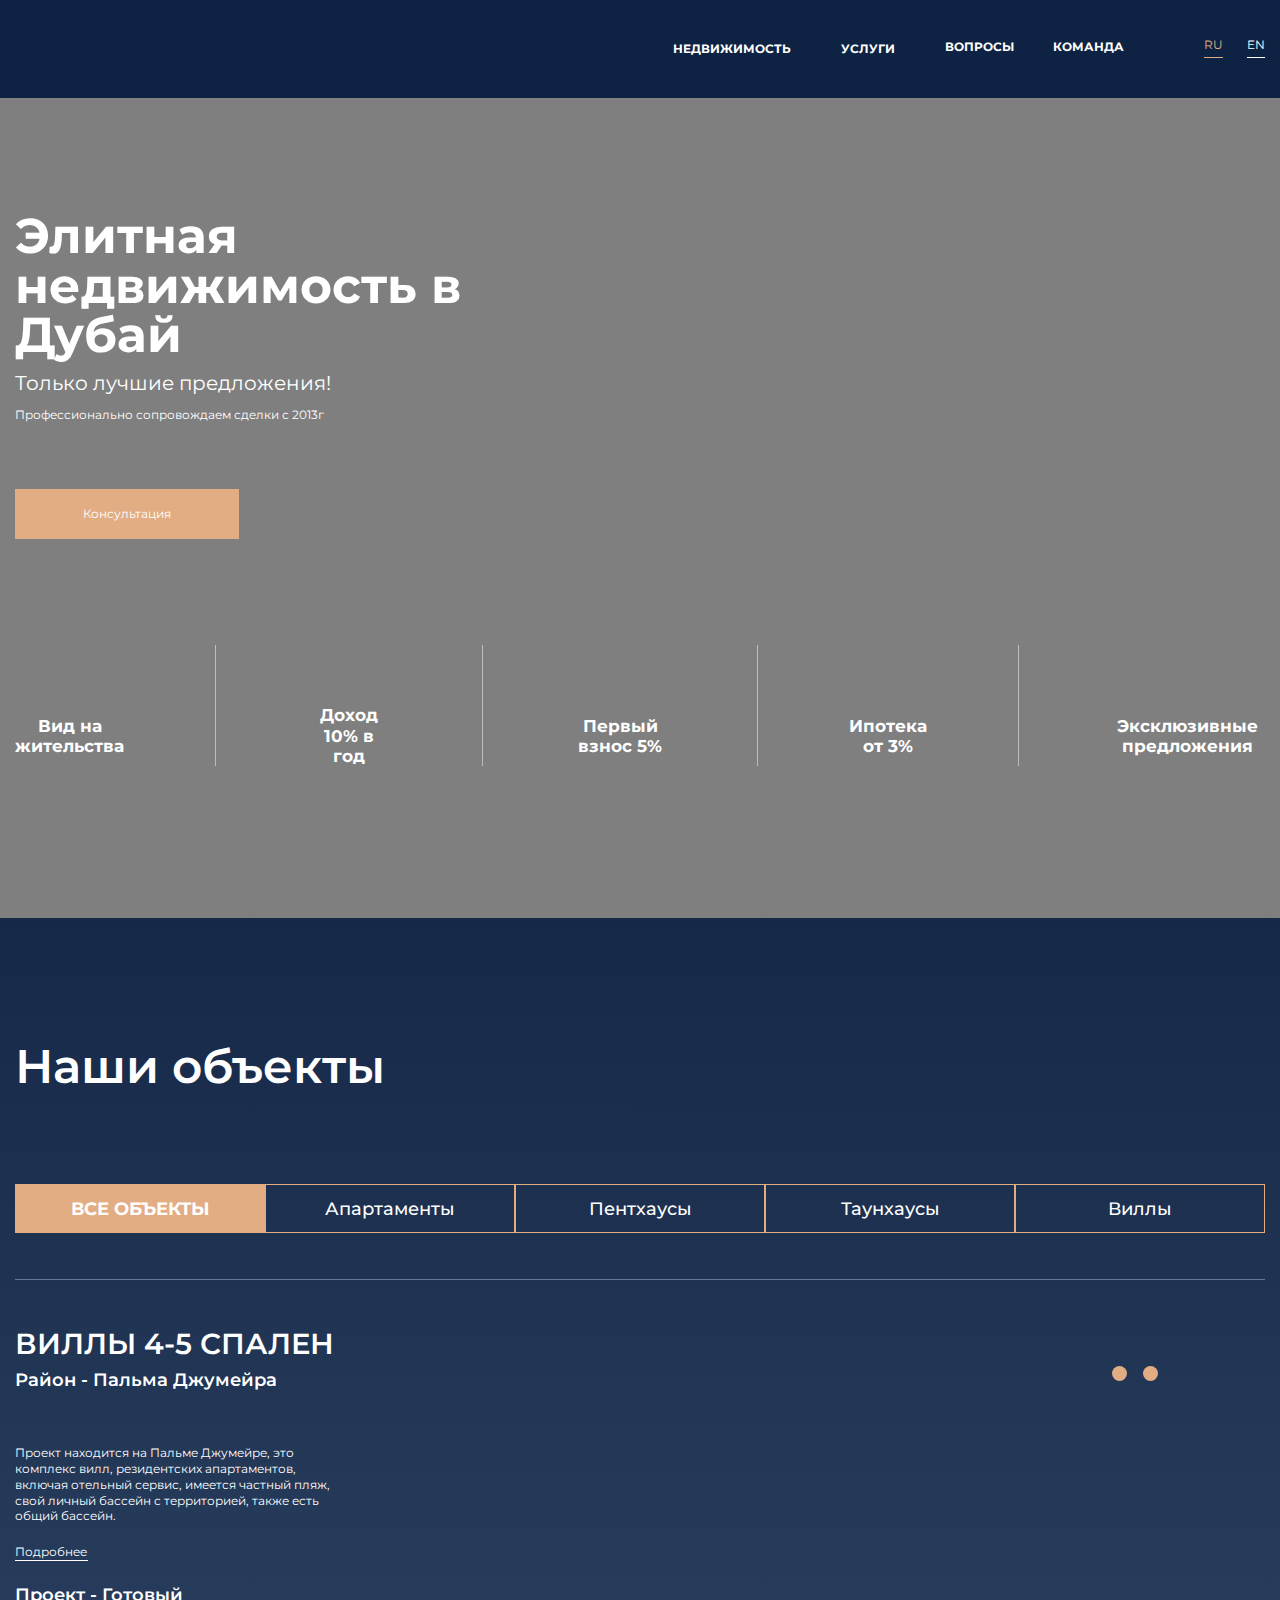
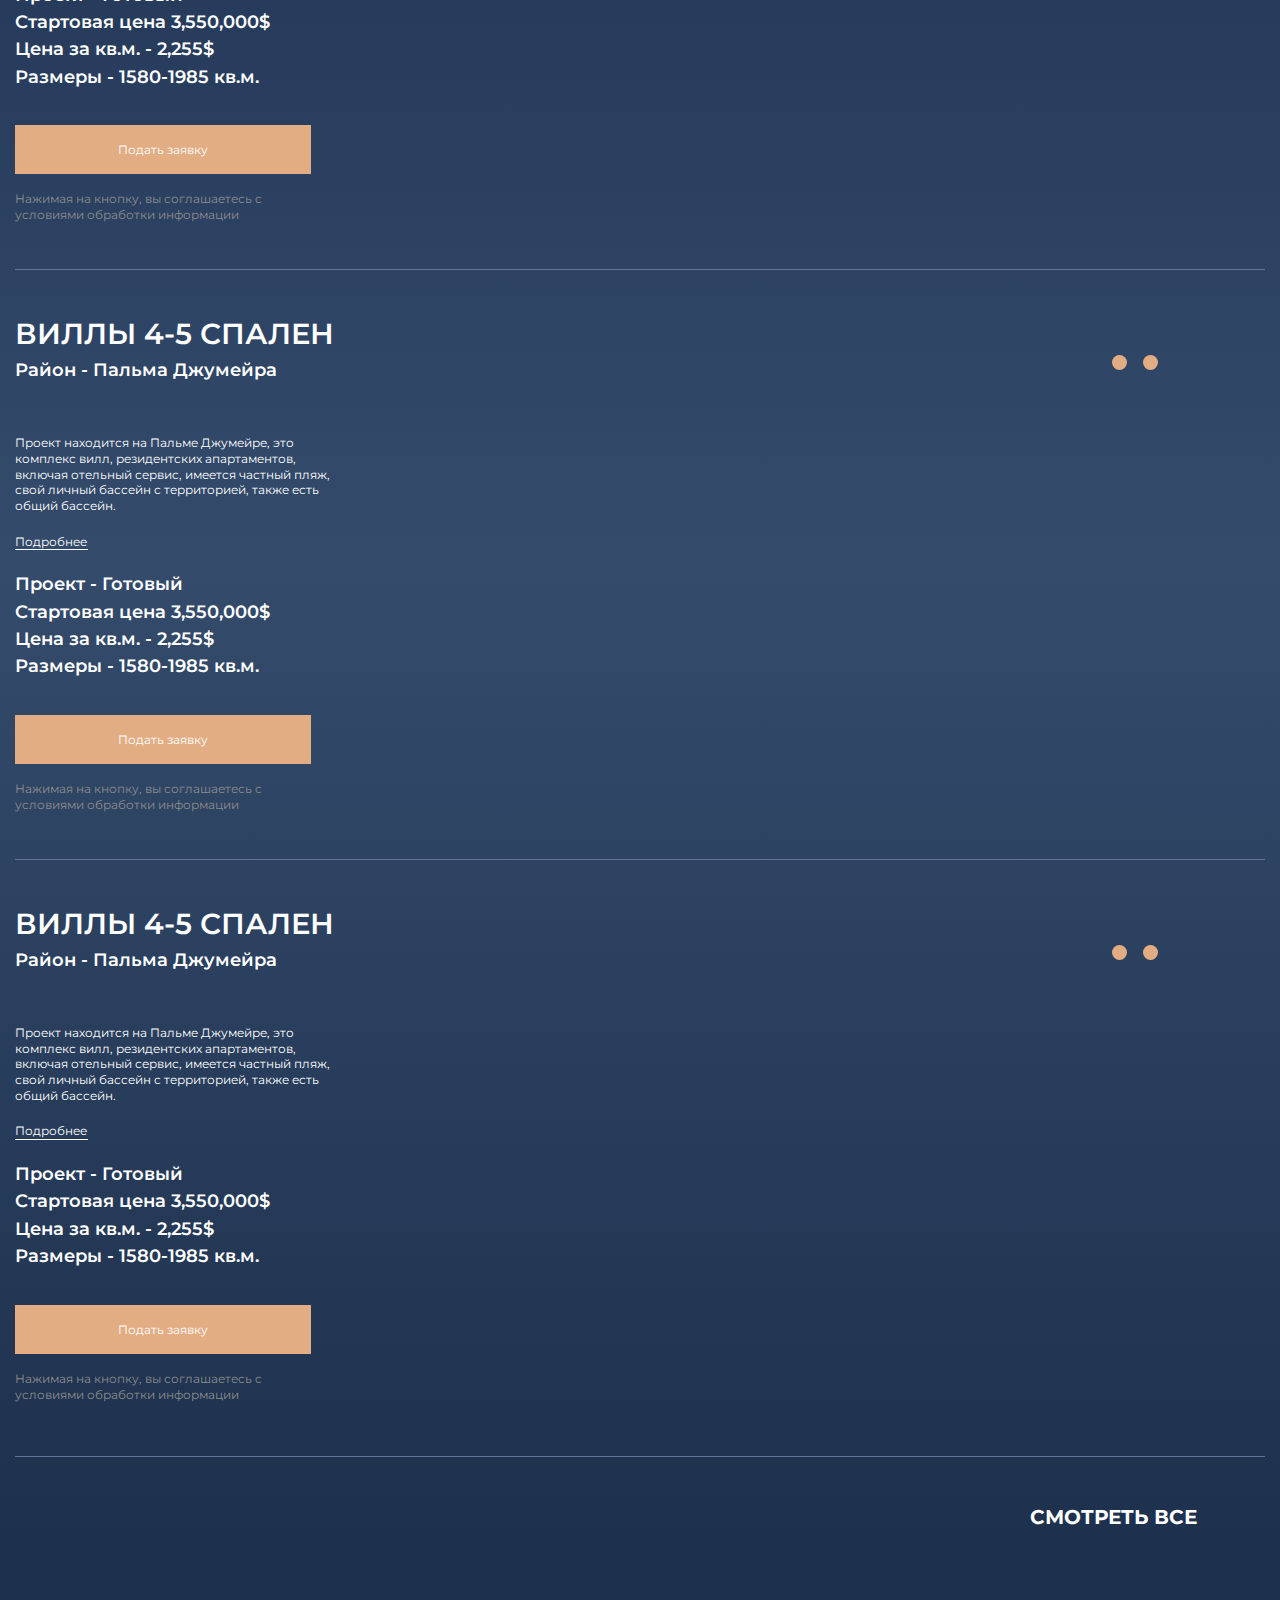
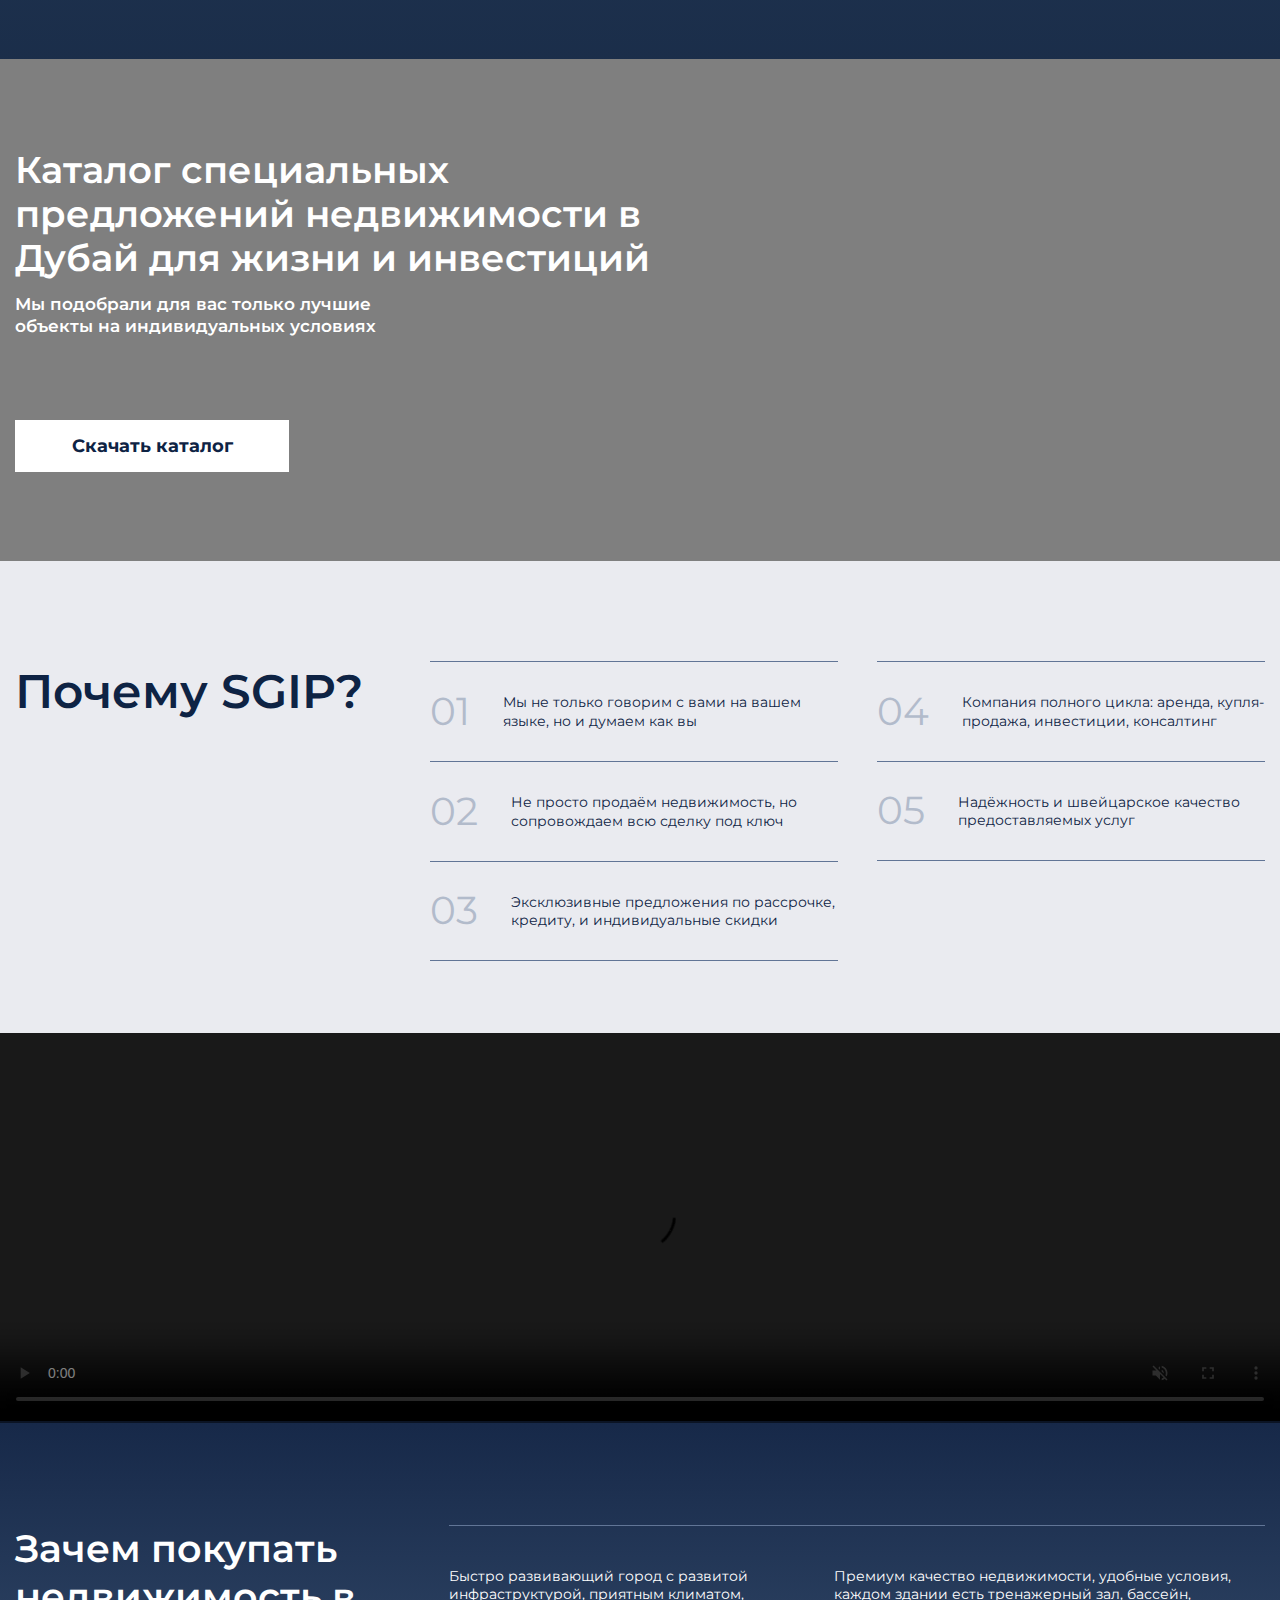
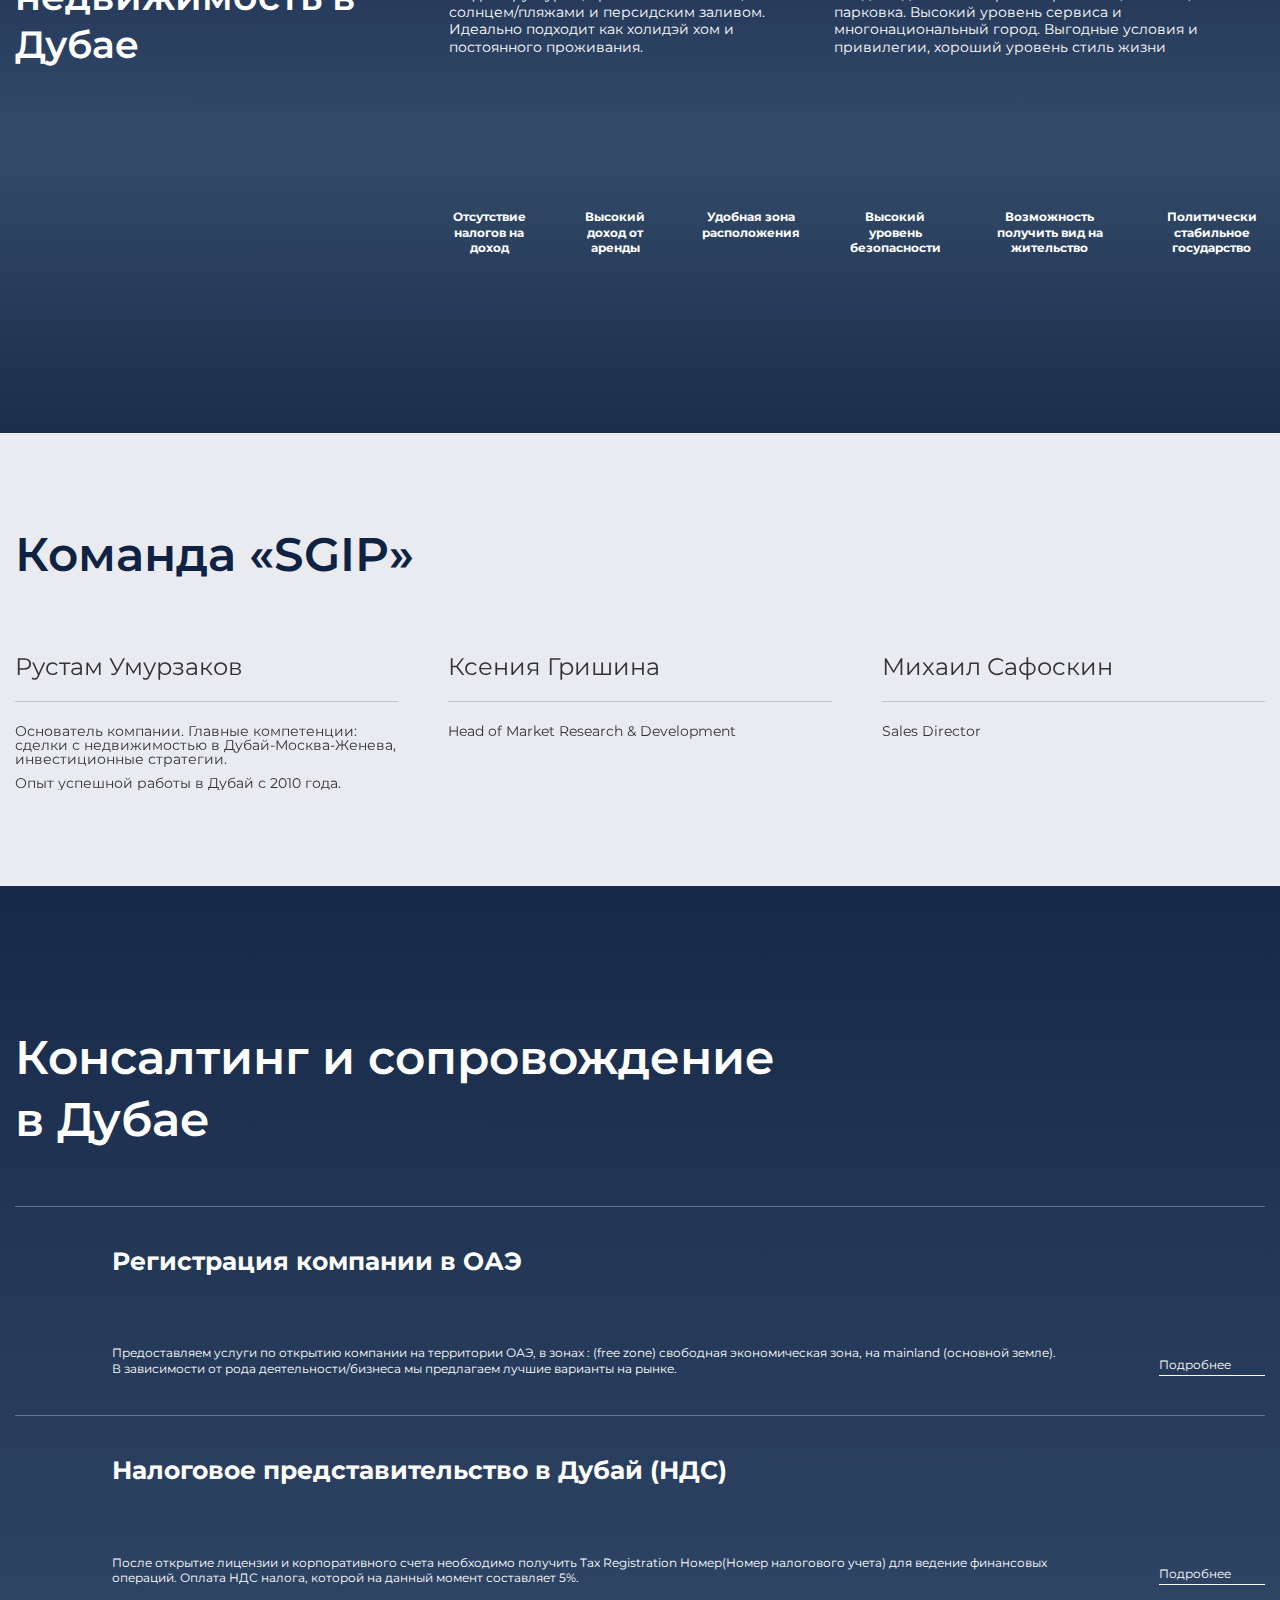
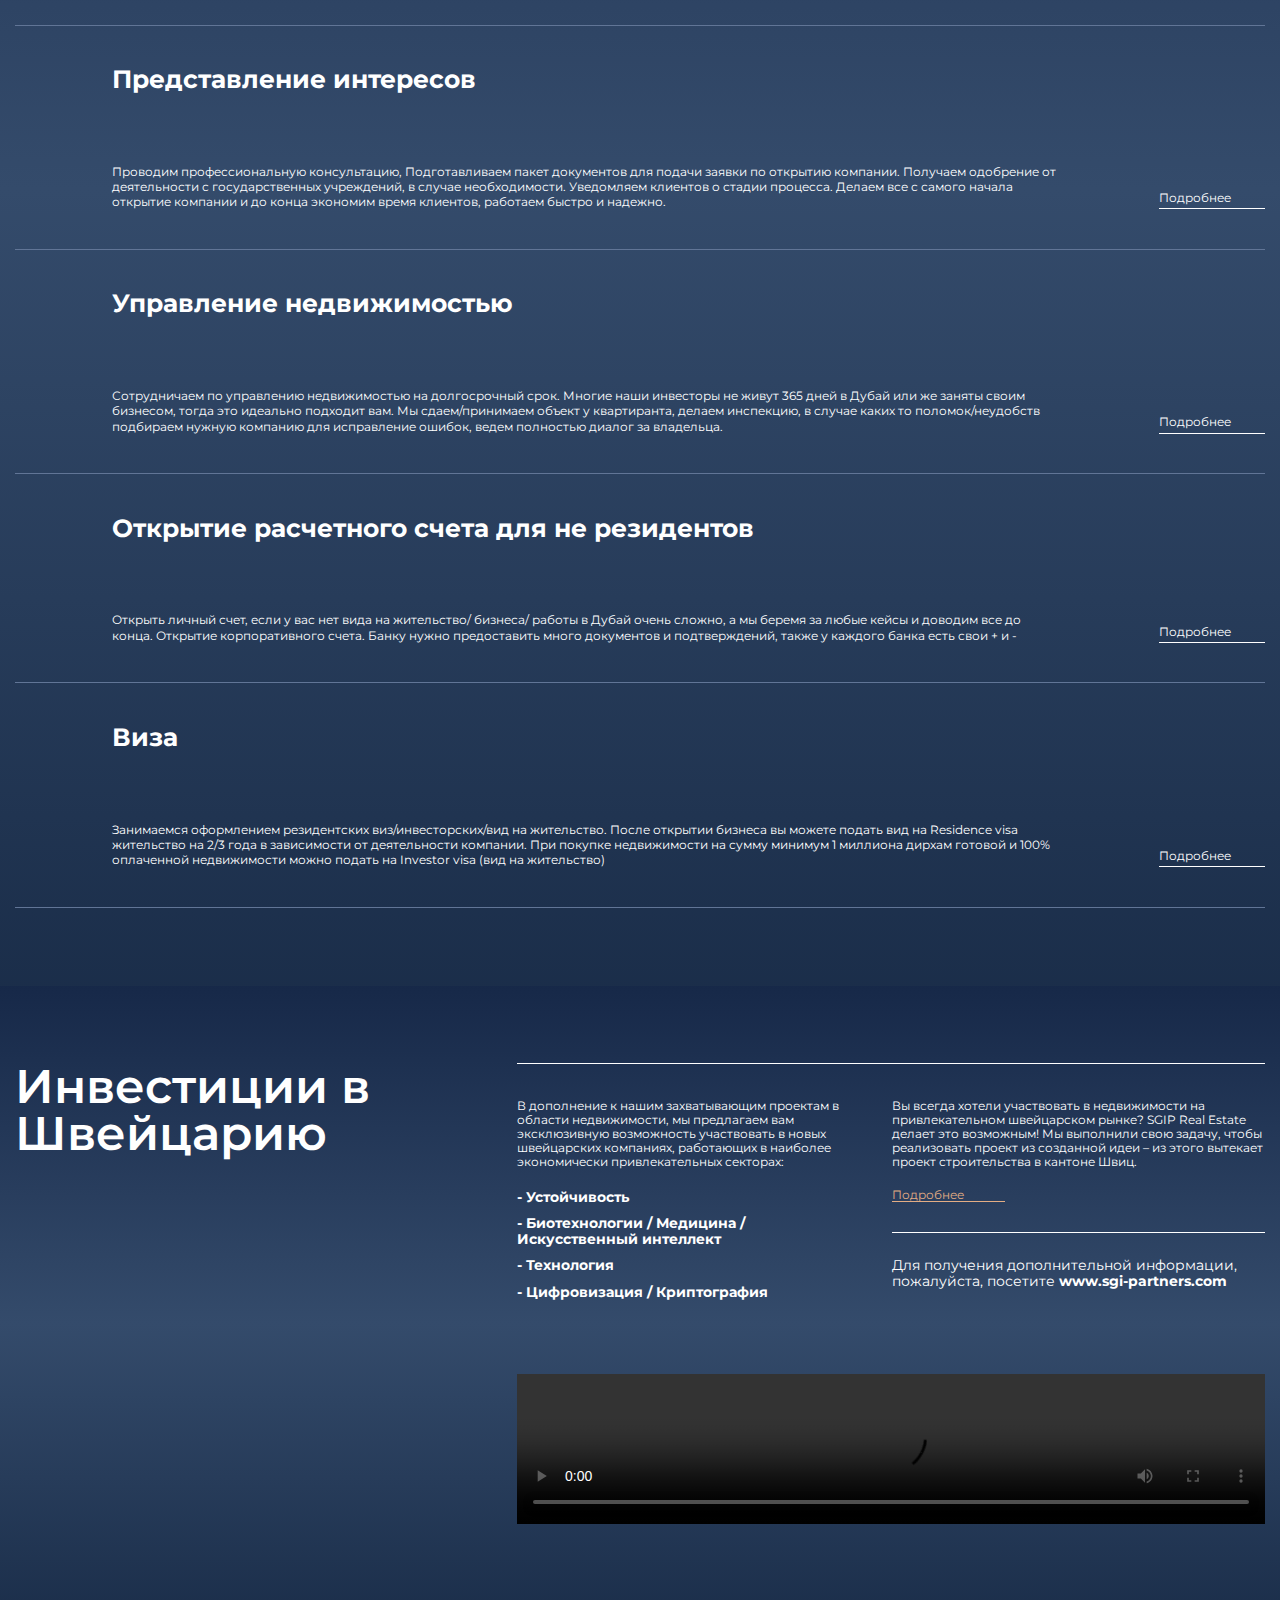
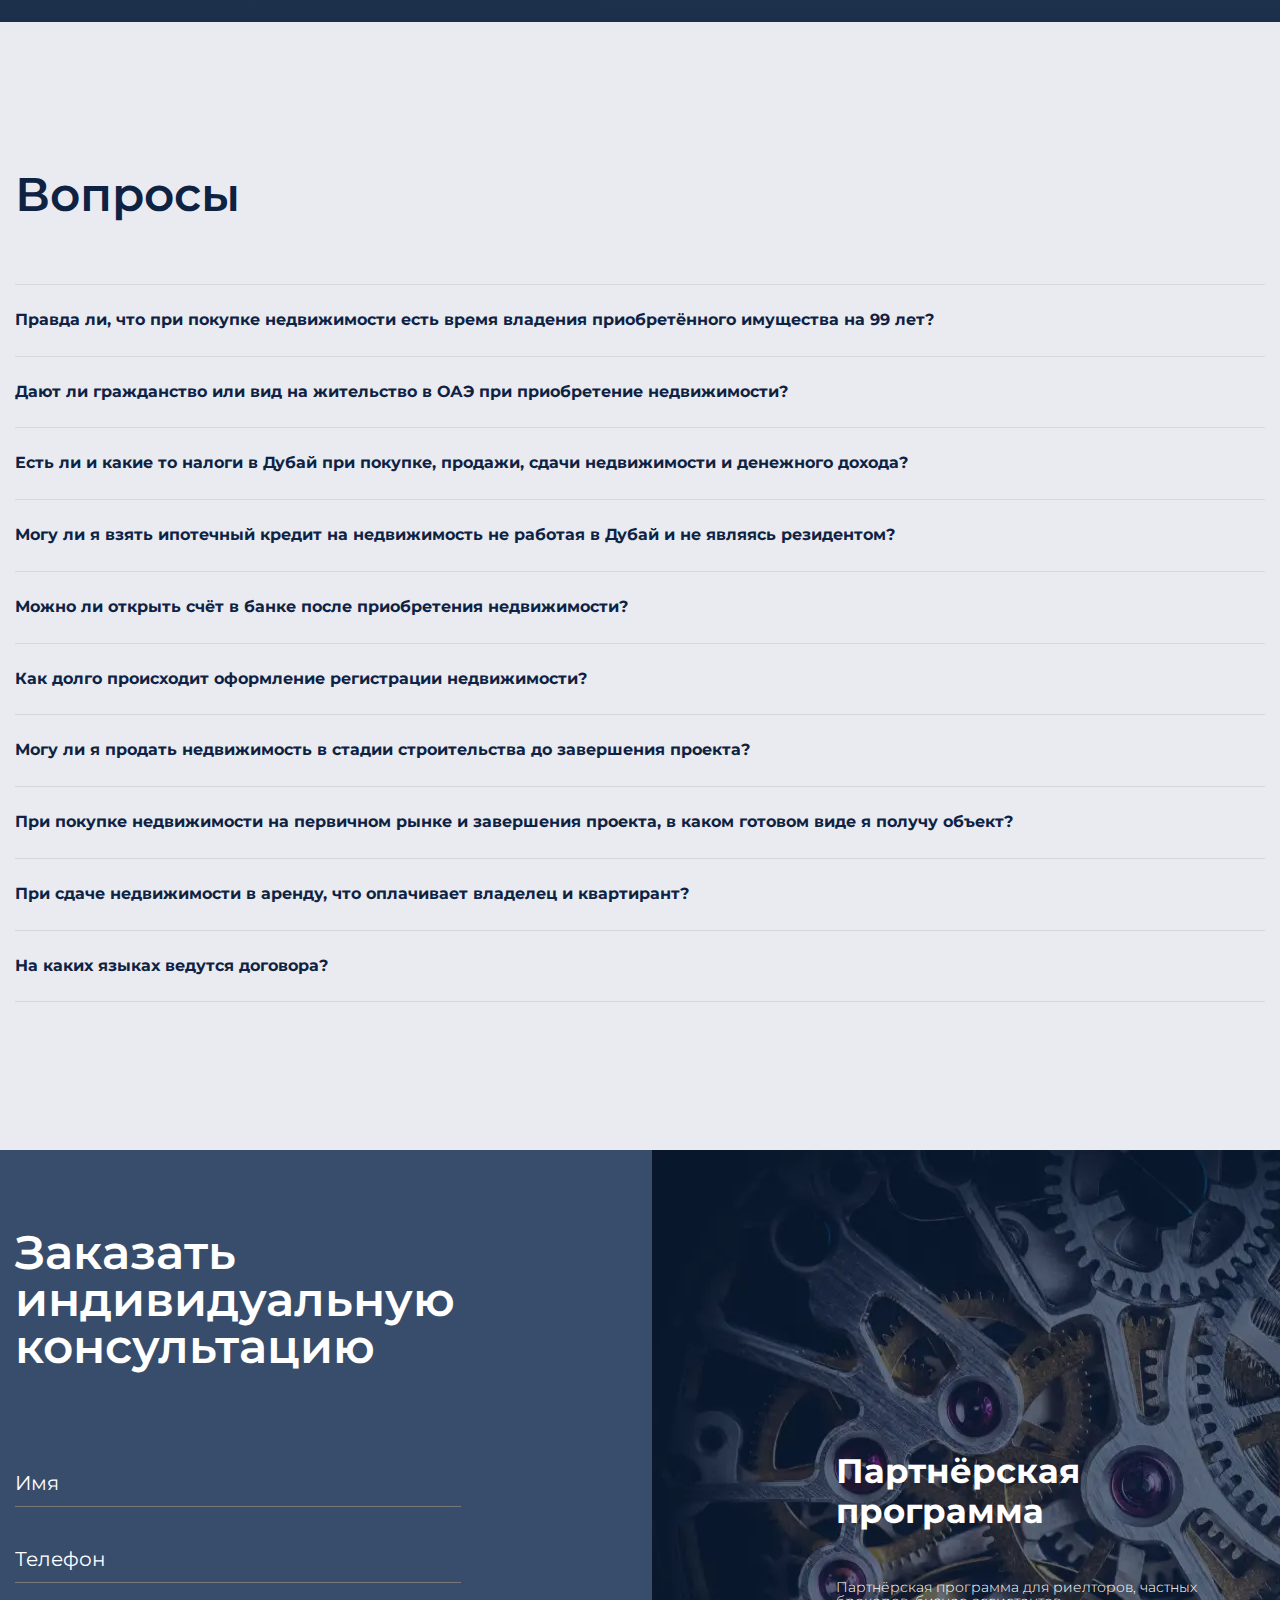
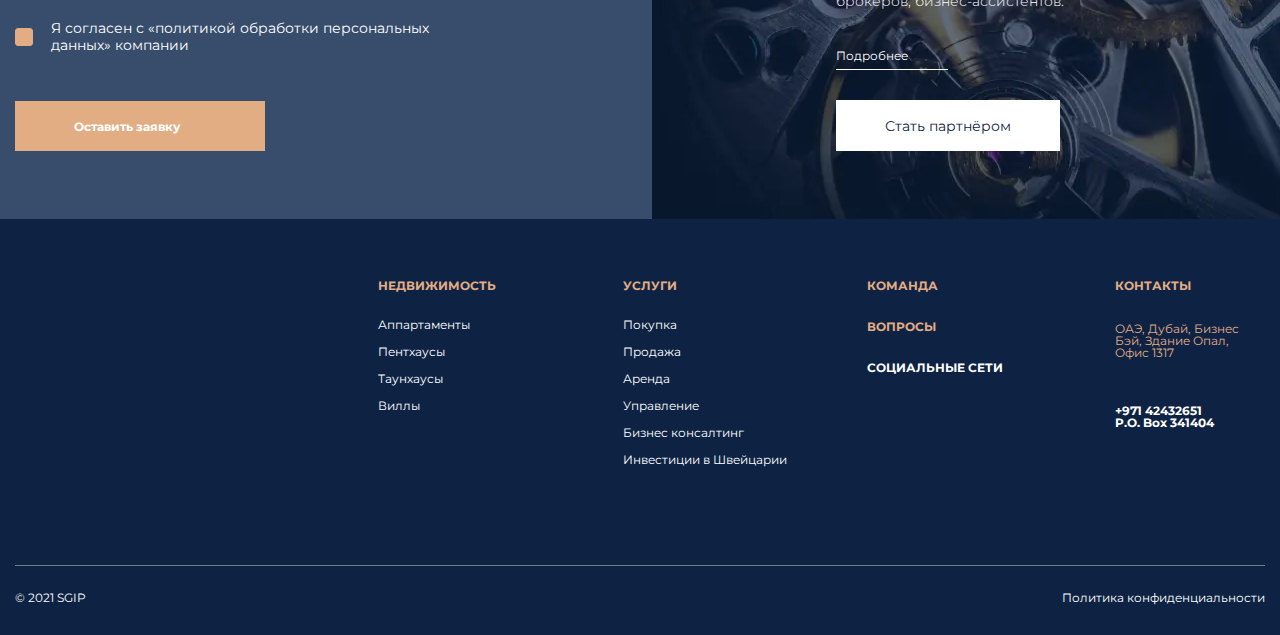
==== index.html @ 405c8f2c "sgip-update-30.01.2022" ====
<!DOCTYPE html>
<html lang="ru">

<head>
	<title>Главная</title>
	<meta charset="UTF-8">
	<meta name="format-detection" content="telephone=no">
	<!-- <style>body{opacity: 0;}</style> -->
	<link rel="stylesheet" href="css/style.min.css">
	<link rel="shortcut icon" href="favicon.ico">
	<!-- <meta name="robots" content="noindex, nofollow"> -->
	<meta name="viewport" content="width=device-width, initial-scale=1.0">
</head>

<body>
	<div class="wrapper">
		<header class="header">
			<div class="header__container">
				<a href="index.html" class="header__logo _icon-logo"></a>
				<div class="header__menu menu">
					<button type="button" class="menu__icon icon-menu"><span></span></button>
					<nav class="menu__body">
						<div class="menu__list">
							<div class="menu__item">
								<button data-parent="1" class="menu__link">Недвижимость <span
										class="_icon-arrow-lock"></span></button>
								<div data-submenu="1" class="menu__spoller">
									<a id="header-link" href="">Аппартаменты</a>
									<a id="header-link" href="">Пентхаусы</a>
									<a id="header-link" href="">Таунхаусы</a>
									<a id="header-link" href="">Виллы</a>
								</div>
							</div>
							<div class="menu__item">
								<button data-parent="2" class="menu__link">Услуги <span
										class="_icon-arrow-lock"></span></button>
								<div data-submenu="2" class="menu__spoller">
									<a id="header-link" href="">Покупка</a>
									<a id="header-link" href="">Продажа</a>
									<a id="header-link" href="">Аренда</a>
									<a id="header-link" href="">Управление недвижимостью</a>
									<a id="header-link" href="">Бизнес консалтинг</a>
									<a id="header-link" href="">Инвестиции в Швейцарии</a>
								</div>
							</div>
							<div class="menu__item"><a href="" id="header-link" data-goto=".questions__heading"
									data-goto-header data-goto-top="30" class="menu__link">Вопросы</a></div>
							<div class="menu__item"><a href="" id="header-link" data-goto=".team__heading" data-goto-header
									data-goto-top="30" class="menu__link">Команда </a></div>
						</div>
					</nav>
					<div data-da=".menu__body, 767" class="menu__langue langue-menu">
						<span class="langue-menu__item langue-menu__active">Ru</span>
						<span class="langue-menu__item">En</span>
					</div>
				</div>
			</div>
		</header>
		<main class="page">
			<section class="information">
				<video autoplay loop muted class="information__video" data-src="files/video/Dubai.mp4"></video>
				<div class="information__container">
					<div class="information__content">
						<span class="information__heading">Элитная недвижимость в Дубай</span>
						<span class="information__title">Только лучшие предложения!</span>
						<span class="information__text">Профессионально сопровождаем сделки с 2013г</span>
						<button data-popup="#popup" type="button" class="information__button">Консультация</button>
					</div>
					<div class="information__list list-information">
						<div class="list-information__block">
							<span class="list-information__icon _icon-info-1"></span>
							<span class="list-information__text">Вид на жительства</span>
						</div>
						<div class="list-information__block">
							<span class="list-information__icon _icon-info-2"></span>
							<span class="list-information__text">Доход 10% в год</span>
						</div>
						<div class="list-information__block">
							<span class="list-information__icon _icon-info-3"></span>
							<span class="list-information__text">Первый взнос 5%</span>
						</div>
						<div class="list-information__block">
							<span class="list-information__icon _icon-info-4"></span>
							<span class="list-information__text">Ипотека от 3%</span>
						</div>
						<div class="list-information__block">
							<span class="list-information__icon _icon-info-5"></span>
							<span class="list-information__text">Эксклюзивные предложения</span>
						</div>
					</div>
				</div>
			</section>


			<section class="object">
				<div class="object__container">
					<span class="object__heading">Наши объекты</span>
					<div data-tabs data-tabs-animate class="tabs">
						<nav data-tabs-titles class="tabs__navigation">
							<button type="button" class="tabs__title _tab-active">Все объекты</button>
							<button type="button" class="tabs__title">Апартаменты</button>
							<button type="button" class="tabs__title">Пентхаусы</button>
							<button type="button" class="tabs__title">Таунхаусы</button>
							<button type="button" class="tabs__title">Виллы</button>
						</nav>
						<div data-tabs-body class="tabs__content">

							<div class="tabs__body body-tabs">
								<div class="body-tabs__content">
									<div class="body-tabs__information information-tabs">
										<span class="information-tabs__heading">Виллы 4-5 спален</span>
										<span class="information-tabs__title">Район - Пальма Джумейра</span>
										<span class="information-tabs__text">Проект находится на Пальме Джумейре, это комплекс
											вилл,
											резидентских апартаментов, включая отельный сервис, имеется частный пляж, свой личный
											бассейн с
											территорией, также есть общий бассейн.</span>
										<a href="" class="information-tabs__link">Подробнее <span class="_icon-arrow"></span></a>
										<div class="information-tabs__block">
											<span class="information-tabs__title">Проект - Готовый </span>
											<span class="information-tabs__title">Стартовая цена 3,550,000$ </span>
											<span class="information-tabs__title">Цена за кв.м. - 2,255$</span>
											<span class="information-tabs__title">Размеры - 1580-1985 кв.м.</span>
										</div>
										<button data-popup="#popup" type="button" class="information-tabs__button">Подать
											заявку</button>
										<span class="information-tabs__police">Нажимая на кнопку, вы соглашаетесь c условиями
											обработки
											информации</span>
									</div>
									<div class="body-tabs__video video-tabs">

										<!-- Оболочка слайдера -->
										<div class="video-tabs__slider swiper">
											<!-- Двигающееся часть слайдера -->
											<div class="video-tabs__wrapper swiper-wrapper">
												<!-- Слайд -->
												<div class="video-tabs__slide swiper-slide">
													<img class="video-tabs__image" data-src="img/object/object-1.jpg" alt="">
												</div>
												<div class="video-tabs__slide swiper-slide">
													<img class="video-tabs__image" data-src="img/object/object-2.jpg" alt="">
												</div>
												<div class="video-tabs__slide swiper-slide">
													<img class="video-tabs__image" data-src="img/object/object-3.jpg" alt="">
												</div>
											</div>
											<!-- Если нужна пагинация навигация-->
											<div class="video-tabs__navigation">
												<button type="button" class="video-tabs__prev _icon-normal-arrow"></button>
												<div class="video-tabs__pagination"></div>
												<button type="button" class="video-tabs__next _icon-normal-arrow"></button>
											</div>
										</div>
									</div>
								</div>
								<div class="body-tabs__content">
									<div class="body-tabs__information information-tabs">
										<span class="information-tabs__heading">Виллы 4-5 спален</span>
										<span class="information-tabs__title">Район - Пальма Джумейра</span>
										<span class="information-tabs__text">Проект находится на Пальме Джумейре, это комплекс
											вилл,
											резидентских апартаментов, включая отельный сервис, имеется частный пляж, свой личный
											бассейн с
											территорией, также есть общий бассейн.</span>
										<a href="" class="information-tabs__link">Подробнее <span class="_icon-arrow"></span></a>
										<div class="information-tabs__block">
											<span class="information-tabs__title">Проект - Готовый </span>
											<span class="information-tabs__title">Стартовая цена 3,550,000$ </span>
											<span class="information-tabs__title">Цена за кв.м. - 2,255$</span>
											<span class="information-tabs__title">Размеры - 1580-1985 кв.м.</span>
										</div>
										<button data-popup="#popup" type="button" class="information-tabs__button">Подать
											заявку</button>
										<span class="information-tabs__police">Нажимая на кнопку, вы соглашаетесь c условиями
											обработки
											информации</span>
									</div>
									<div class="body-tabs__video video-tabs">

										<!-- Оболочка слайдера -->
										<div class="video-tabs__slider swiper">
											<!-- Двигающееся часть слайдера -->
											<div class="video-tabs__wrapper swiper-wrapper">
												<!-- Слайд -->
												<div class="video-tabs__slide swiper-slide">
													<img class="video-tabs__image" data-src="img/object/object-1.jpg" alt="">
												</div>
												<div class="video-tabs__slide swiper-slide">
													<img class="video-tabs__image" data-src="img/object/object-2.jpg" alt="">
												</div>
												<div class="video-tabs__slide swiper-slide">
													<img class="video-tabs__image" data-src="img/object/object-3.jpg" alt="">
												</div>
											</div>
											<!-- Если нужна пагинация навигация-->
											<div class="video-tabs__navigation">
												<button type="button" class="video-tabs__prev _icon-normal-arrow"></button>
												<div class="video-tabs__pagination"></div>
												<button type="button" class="video-tabs__next _icon-normal-arrow"></button>
											</div>
										</div>
									</div>
								</div>
								<div class="body-tabs__content">
									<div class="body-tabs__information information-tabs">
										<span class="information-tabs__heading">Виллы 4-5 спален</span>
										<span class="information-tabs__title">Район - Пальма Джумейра</span>
										<span class="information-tabs__text">Проект находится на Пальме Джумейре, это комплекс
											вилл,
											резидентских апартаментов, включая отельный сервис, имеется частный пляж, свой личный
											бассейн с
											территорией, также есть общий бассейн.</span>
										<a href="" class="information-tabs__link">Подробнее <span class="_icon-arrow"></span></a>
										<div class="information-tabs__block">
											<span class="information-tabs__title">Проект - Готовый </span>
											<span class="information-tabs__title">Стартовая цена 3,550,000$ </span>
											<span class="information-tabs__title">Цена за кв.м. - 2,255$</span>
											<span class="information-tabs__title">Размеры - 1580-1985 кв.м.</span>
										</div>
										<button data-popup="#popup" type="button" class="information-tabs__button">Подать
											заявку</button>
										<span class="information-tabs__police">Нажимая на кнопку, вы соглашаетесь c условиями
											обработки
											информации</span>
									</div>
									<div class="body-tabs__video video-tabs">

										<!-- Оболочка слайдера -->
										<div class="video-tabs__slider swiper">
											<!-- Двигающееся часть слайдера -->
											<div class="video-tabs__wrapper swiper-wrapper">
												<!-- Слайд -->
												<div class="video-tabs__slide swiper-slide">
													<img class="video-tabs__image" data-src="img/object/object-1.jpg" alt="">
												</div>
												<div class="video-tabs__slide swiper-slide">
													<img class="video-tabs__image" data-src="img/object/object-2.jpg" alt="">
												</div>
												<div class="video-tabs__slide swiper-slide">
													<img class="video-tabs__image" data-src="img/object/object-3.jpg" alt="">
												</div>
											</div>
											<!-- Если нужна пагинация навигация-->
											<div class="video-tabs__navigation">
												<button type="button" class="video-tabs__prev _icon-normal-arrow"></button>
												<div class="video-tabs__pagination"></div>
												<button type="button" class="video-tabs__next _icon-normal-arrow"></button>
											</div>
										</div>
									</div>
								</div>
								<div class="body-tabs__btn">
									<button type="button" class="body-tabs__button">Смотреть все <span
											class="_icon-big-arrow"></span></button>
								</div>
							</div>

							<div class="tabs__body body-tabs">
								<div class="body-tabs__content">
									<div class="body-tabs__information information-tabs">
										<span class="information-tabs__heading">Виллы 4-5 спален</span>
										<span class="information-tabs__title">Район - Пальма Джумейра</span>
										<span class="information-tabs__text">Проект находится на Пальме Джумейре, это комплекс
											вилл,
											резидентских апартаментов, включая отельный сервис, имеется частный пляж, свой личный
											бассейн с
											территорией, также есть общий бассейн.</span>
										<a href="" class="information-tabs__link">Подробнее <span class="_icon-arrow"></span></a>
										<div class="information-tabs__block">
											<span class="information-tabs__title">Проект - Готовый </span>
											<span class="information-tabs__title">Стартовая цена 3,550,000$ </span>
											<span class="information-tabs__title">Цена за кв.м. - 2,255$</span>
											<span class="information-tabs__title">Размеры - 1580-1985 кв.м.</span>
										</div>
										<button data-popup="#popup" type="button" class="information-tabs__button">Подать
											заявку</button>
										<span class="information-tabs__police">Нажимая на кнопку, вы соглашаетесь c условиями
											обработки
											информации</span>
									</div>
									<div class="body-tabs__video video-tabs">

										<!-- Оболочка слайдера -->
										<div class="video-tabs__slider swiper">
											<!-- Двигающееся часть слайдера -->
											<div class="video-tabs__wrapper swiper-wrapper">
												<!-- Слайд -->
												<div class="video-tabs__slide swiper-slide">
													<img class="video-tabs__image" data-src="img/object/object-1.jpg" alt="">
												</div>
												<div class="video-tabs__slide swiper-slide">
													<img class="video-tabs__image" data-src="img/object/object-2.jpg" alt="">
												</div>
												<div class="video-tabs__slide swiper-slide">
													<img class="video-tabs__image" data-src="img/object/object-3.jpg" alt="">
												</div>
											</div>
											<!-- Если нужна пагинация навигация-->
											<div class="video-tabs__navigation">
												<button type="button" class="video-tabs__prev _icon-normal-arrow"></button>
												<div class="video-tabs__pagination"></div>
												<button type="button" class="video-tabs__next _icon-normal-arrow"></button>
											</div>
										</div>
									</div>
								</div>
								<div class="body-tabs__content">
									<div class="body-tabs__information information-tabs">
										<span class="information-tabs__heading">Виллы 4-5 спален</span>
										<span class="information-tabs__title">Район - Пальма Джумейра</span>
										<span class="information-tabs__text">Проект находится на Пальме Джумейре, это комплекс
											вилл,
											резидентских апартаментов, включая отельный сервис, имеется частный пляж, свой личный
											бассейн с
											территорией, также есть общий бассейн.</span>
										<a href="" class="information-tabs__link">Подробнее <span class="_icon-arrow"></span></a>
										<div class="information-tabs__block">
											<span class="information-tabs__title">Проект - Готовый </span>
											<span class="information-tabs__title">Стартовая цена 3,550,000$ </span>
											<span class="information-tabs__title">Цена за кв.м. - 2,255$</span>
											<span class="information-tabs__title">Размеры - 1580-1985 кв.м.</span>
										</div>
										<button data-popup="#popup" type="button" class="information-tabs__button">Подать
											заявку</button>
										<span class="information-tabs__police">Нажимая на кнопку, вы соглашаетесь c условиями
											обработки
											информации</span>
									</div>
									<div class="body-tabs__video video-tabs">

										<!-- Оболочка слайдера -->
										<div class="video-tabs__slider swiper">
											<!-- Двигающееся часть слайдера -->
											<div class="video-tabs__wrapper swiper-wrapper">
												<!-- Слайд -->
												<div class="video-tabs__slide swiper-slide">
													<img class="video-tabs__image" data-src="img/object/object-1.jpg" alt="">
												</div>
												<div class="video-tabs__slide swiper-slide">
													<img class="video-tabs__image" data-src="img/object/object-2.jpg" alt="">
												</div>
												<div class="video-tabs__slide swiper-slide">
													<img class="video-tabs__image" data-src="img/object/object-3.jpg" alt="">
												</div>
											</div>
											<!-- Если нужна пагинация навигация-->
											<div class="video-tabs__navigation">
												<button type="button" class="video-tabs__prev _icon-normal-arrow"></button>
												<div class="video-tabs__pagination"></div>
												<button type="button" class="video-tabs__next _icon-normal-arrow"></button>
											</div>
										</div>
									</div>
								</div>
								<div class="body-tabs__content">
									<div class="body-tabs__information information-tabs">
										<span class="information-tabs__heading">Виллы 4-5 спален</span>
										<span class="information-tabs__title">Район - Пальма Джумейра</span>
										<span class="information-tabs__text">Проект находится на Пальме Джумейре, это комплекс
											вилл,
											резидентских апартаментов, включая отельный сервис, имеется частный пляж, свой личный
											бассейн с
											территорией, также есть общий бассейн.</span>
										<a href="" class="information-tabs__link">Подробнее <span class="_icon-arrow"></span></a>
										<div class="information-tabs__block">
											<span class="information-tabs__title">Проект - Готовый </span>
											<span class="information-tabs__title">Стартовая цена 3,550,000$ </span>
											<span class="information-tabs__title">Цена за кв.м. - 2,255$</span>
											<span class="information-tabs__title">Размеры - 1580-1985 кв.м.</span>
										</div>
										<button data-popup="#popup" type="button" class="information-tabs__button">Подать
											заявку</button>
										<span class="information-tabs__police">Нажимая на кнопку, вы соглашаетесь c условиями
											обработки
											информации</span>
									</div>
									<div class="body-tabs__video video-tabs">

										<!-- Оболочка слайдера -->
										<div class="video-tabs__slider swiper">
											<!-- Двигающееся часть слайдера -->
											<div class="video-tabs__wrapper swiper-wrapper">
												<!-- Слайд -->
												<div class="video-tabs__slide swiper-slide">
													<img class="video-tabs__image" data-src="img/object/object-1.jpg" alt="">
												</div>
												<div class="video-tabs__slide swiper-slide">
													<img class="video-tabs__image" data-src="img/object/object-2.jpg" alt="">
												</div>
												<div class="video-tabs__slide swiper-slide">
													<img class="video-tabs__image" data-src="img/object/object-3.jpg" alt="">
												</div>
											</div>
											<!-- Если нужна пагинация навигация-->
											<div class="video-tabs__navigation">
												<button type="button" class="video-tabs__prev _icon-normal-arrow"></button>
												<div class="video-tabs__pagination"></div>
												<button type="button" class="video-tabs__next _icon-normal-arrow"></button>
											</div>
										</div>
									</div>
								</div>
								<div class="body-tabs__btn">
									<button type="button" class="body-tabs__button">Смотреть все <span
											class="_icon-big-arrow"></span></button>
								</div>
							</div>

							<div class="tabs__body body-tabs">
								<div class="body-tabs__content">
									<div class="body-tabs__information information-tabs">
										<span class="information-tabs__heading">Виллы 4-5 спален</span>
										<span class="information-tabs__title">Район - Пальма Джумейра</span>
										<span class="information-tabs__text">Проект находится на Пальме Джумейре, это комплекс
											вилл,
											резидентских апартаментов, включая отельный сервис, имеется частный пляж, свой личный
											бассейн с
											территорией, также есть общий бассейн.</span>
										<a href="" class="information-tabs__link">Подробнее <span class="_icon-arrow"></span></a>
										<div class="information-tabs__block">
											<span class="information-tabs__title">Проект - Готовый </span>
											<span class="information-tabs__title">Стартовая цена 3,550,000$ </span>
											<span class="information-tabs__title">Цена за кв.м. - 2,255$</span>
											<span class="information-tabs__title">Размеры - 1580-1985 кв.м.</span>
										</div>
										<button data-popup="#popup" type="button" class="information-tabs__button">Подать
											заявку</button>
										<span class="information-tabs__police">Нажимая на кнопку, вы соглашаетесь c условиями
											обработки
											информации</span>
									</div>
									<div class="body-tabs__video video-tabs">

										<!-- Оболочка слайдера -->
										<div class="video-tabs__slider swiper">
											<!-- Двигающееся часть слайдера -->
											<div class="video-tabs__wrapper swiper-wrapper">
												<!-- Слайд -->
												<div class="video-tabs__slide swiper-slide">
													<img class="video-tabs__image" data-src="img/object/object-1.jpg" alt="">
												</div>
												<div class="video-tabs__slide swiper-slide">
													<img class="video-tabs__image" data-src="img/object/object-2.jpg" alt="">
												</div>
												<div class="video-tabs__slide swiper-slide">
													<img class="video-tabs__image" data-src="img/object/object-3.jpg" alt="">
												</div>
											</div>
											<!-- Если нужна пагинация навигация-->
											<div class="video-tabs__navigation">
												<button type="button" class="video-tabs__prev _icon-normal-arrow"></button>
												<div class="video-tabs__pagination"></div>
												<button type="button" class="video-tabs__next _icon-normal-arrow"></button>
											</div>
										</div>
									</div>
								</div>
								<div class="body-tabs__content">
									<div class="body-tabs__information information-tabs">
										<span class="information-tabs__heading">Виллы 4-5 спален</span>
										<span class="information-tabs__title">Район - Пальма Джумейра</span>
										<span class="information-tabs__text">Проект находится на Пальме Джумейре, это комплекс
											вилл,
											резидентских апартаментов, включая отельный сервис, имеется частный пляж, свой личный
											бассейн с
											территорией, также есть общий бассейн.</span>
										<a href="" class="information-tabs__link">Подробнее <span class="_icon-arrow"></span></a>
										<div class="information-tabs__block">
											<span class="information-tabs__title">Проект - Готовый </span>
											<span class="information-tabs__title">Стартовая цена 3,550,000$ </span>
											<span class="information-tabs__title">Цена за кв.м. - 2,255$</span>
											<span class="information-tabs__title">Размеры - 1580-1985 кв.м.</span>
										</div>
										<button data-popup="#popup" type="button" class="information-tabs__button">Подать
											заявку</button>
										<span class="information-tabs__police">Нажимая на кнопку, вы соглашаетесь c условиями
											обработки
											информации</span>
									</div>
									<div class="body-tabs__video video-tabs">

										<!-- Оболочка слайдера -->
										<div class="video-tabs__slider swiper">
											<!-- Двигающееся часть слайдера -->
											<div class="video-tabs__wrapper swiper-wrapper">
												<!-- Слайд -->
												<div class="video-tabs__slide swiper-slide">
													<img class="video-tabs__image" data-src="img/object/object-1.jpg" alt="">
												</div>
												<div class="video-tabs__slide swiper-slide">
													<img class="video-tabs__image" data-src="img/object/object-2.jpg" alt="">
												</div>
												<div class="video-tabs__slide swiper-slide">
													<img class="video-tabs__image" data-src="img/object/object-3.jpg" alt="">
												</div>
											</div>
											<!-- Если нужна пагинация навигация-->
											<div class="video-tabs__navigation">
												<button type="button" class="video-tabs__prev _icon-normal-arrow"></button>
												<div class="video-tabs__pagination"></div>
												<button type="button" class="video-tabs__next _icon-normal-arrow"></button>
											</div>
										</div>
									</div>
								</div>
								<div class="body-tabs__content">
									<div class="body-tabs__information information-tabs">
										<span class="information-tabs__heading">Виллы 4-5 спален</span>
										<span class="information-tabs__title">Район - Пальма Джумейра</span>
										<span class="information-tabs__text">Проект находится на Пальме Джумейре, это комплекс
											вилл,
											резидентских апартаментов, включая отельный сервис, имеется частный пляж, свой личный
											бассейн с
											территорией, также есть общий бассейн.</span>
										<a href="" class="information-tabs__link">Подробнее <span class="_icon-arrow"></span></a>
										<div class="information-tabs__block">
											<span class="information-tabs__title">Проект - Готовый </span>
											<span class="information-tabs__title">Стартовая цена 3,550,000$ </span>
											<span class="information-tabs__title">Цена за кв.м. - 2,255$</span>
											<span class="information-tabs__title">Размеры - 1580-1985 кв.м.</span>
										</div>
										<button data-popup="#popup" type="button" class="information-tabs__button">Подать
											заявку</button>
										<span class="information-tabs__police">Нажимая на кнопку, вы соглашаетесь c условиями
											обработки
											информации</span>
									</div>
									<div class="body-tabs__video video-tabs">

										<!-- Оболочка слайдера -->
										<div class="video-tabs__slider swiper">
											<!-- Двигающееся часть слайдера -->
											<div class="video-tabs__wrapper swiper-wrapper">
												<!-- Слайд -->
												<div class="video-tabs__slide swiper-slide">
													<img class="video-tabs__image" data-src="img/object/object-1.jpg" alt="">
												</div>
												<div class="video-tabs__slide swiper-slide">
													<img class="video-tabs__image" data-src="img/object/object-2.jpg" alt="">
												</div>
												<div class="video-tabs__slide swiper-slide">
													<img class="video-tabs__image" data-src="img/object/object-3.jpg" alt="">
												</div>
											</div>
											<!-- Если нужна пагинация навигация-->
											<div class="video-tabs__navigation">
												<button type="button" class="video-tabs__prev _icon-normal-arrow"></button>
												<div class="video-tabs__pagination"></div>
												<button type="button" class="video-tabs__next _icon-normal-arrow"></button>
											</div>
										</div>
									</div>
								</div>
								<div class="body-tabs__btn">
									<button type="button" class="body-tabs__button">Смотреть все <span
											class="_icon-big-arrow"></span></button>
								</div>
							</div>

							<div class="tabs__body body-tabs">
								<div class="body-tabs__content">
									<div class="body-tabs__information information-tabs">
										<span class="information-tabs__heading">Виллы 4-5 спален</span>
										<span class="information-tabs__title">Район - Пальма Джумейра</span>
										<span class="information-tabs__text">Проект находится на Пальме Джумейре, это комплекс
											вилл,
											резидентских апартаментов, включая отельный сервис, имеется частный пляж, свой личный
											бассейн с
											территорией, также есть общий бассейн.</span>
										<a href="" class="information-tabs__link">Подробнее <span class="_icon-arrow"></span></a>
										<div class="information-tabs__block">
											<span class="information-tabs__title">Проект - Готовый </span>
											<span class="information-tabs__title">Стартовая цена 3,550,000$ </span>
											<span class="information-tabs__title">Цена за кв.м. - 2,255$</span>
											<span class="information-tabs__title">Размеры - 1580-1985 кв.м.</span>
										</div>
										<button data-popup="#popup" type="button" class="information-tabs__button">Подать
											заявку</button>
										<span class="information-tabs__police">Нажимая на кнопку, вы соглашаетесь c условиями
											обработки
											информации</span>
									</div>
									<div class="body-tabs__video video-tabs">

										<!-- Оболочка слайдера -->
										<div class="video-tabs__slider swiper">
											<!-- Двигающееся часть слайдера -->
											<div class="video-tabs__wrapper swiper-wrapper">
												<!-- Слайд -->
												<div class="video-tabs__slide swiper-slide">
													<img class="video-tabs__image" data-src="img/object/object-1.jpg" alt="">
												</div>
												<div class="video-tabs__slide swiper-slide">
													<img class="video-tabs__image" data-src="img/object/object-2.jpg" alt="">
												</div>
												<div class="video-tabs__slide swiper-slide">
													<img class="video-tabs__image" data-src="img/object/object-3.jpg" alt="">
												</div>
											</div>
											<!-- Если нужна пагинация навигация-->
											<div class="video-tabs__navigation">
												<button type="button" class="video-tabs__prev _icon-normal-arrow"></button>
												<div class="video-tabs__pagination"></div>
												<button type="button" class="video-tabs__next _icon-normal-arrow"></button>
											</div>
										</div>
									</div>
								</div>
								<div class="body-tabs__content">
									<div class="body-tabs__information information-tabs">
										<span class="information-tabs__heading">Виллы 4-5 спален</span>
										<span class="information-tabs__title">Район - Пальма Джумейра</span>
										<span class="information-tabs__text">Проект находится на Пальме Джумейре, это комплекс
											вилл,
											резидентских апартаментов, включая отельный сервис, имеется частный пляж, свой личный
											бассейн с
											территорией, также есть общий бассейн.</span>
										<a href="" class="information-tabs__link">Подробнее <span class="_icon-arrow"></span></a>
										<div class="information-tabs__block">
											<span class="information-tabs__title">Проект - Готовый </span>
											<span class="information-tabs__title">Стартовая цена 3,550,000$ </span>
											<span class="information-tabs__title">Цена за кв.м. - 2,255$</span>
											<span class="information-tabs__title">Размеры - 1580-1985 кв.м.</span>
										</div>
										<button data-popup="#popup" type="button" class="information-tabs__button">Подать
											заявку</button>
										<span class="information-tabs__police">Нажимая на кнопку, вы соглашаетесь c условиями
											обработки
											информации</span>
									</div>
									<div class="body-tabs__video video-tabs">

										<!-- Оболочка слайдера -->
										<div class="video-tabs__slider swiper">
											<!-- Двигающееся часть слайдера -->
											<div class="video-tabs__wrapper swiper-wrapper">
												<!-- Слайд -->
												<div class="video-tabs__slide swiper-slide">
													<img class="video-tabs__image" data-src="img/object/object-1.jpg" alt="">
												</div>
												<div class="video-tabs__slide swiper-slide">
													<img class="video-tabs__image" data-src="img/object/object-2.jpg" alt="">
												</div>
												<div class="video-tabs__slide swiper-slide">
													<img class="video-tabs__image" data-src="img/object/object-3.jpg" alt="">
												</div>
											</div>
											<!-- Если нужна пагинация навигация-->
											<div class="video-tabs__navigation">
												<button type="button" class="video-tabs__prev _icon-normal-arrow"></button>
												<div class="video-tabs__pagination"></div>
												<button type="button" class="video-tabs__next _icon-normal-arrow"></button>
											</div>
										</div>
									</div>
								</div>
								<div class="body-tabs__content">
									<div class="body-tabs__information information-tabs">
										<span class="information-tabs__heading">Виллы 4-5 спален</span>
										<span class="information-tabs__title">Район - Пальма Джумейра</span>
										<span class="information-tabs__text">Проект находится на Пальме Джумейре, это комплекс
											вилл,
											резидентских апартаментов, включая отельный сервис, имеется частный пляж, свой личный
											бассейн с
											территорией, также есть общий бассейн.</span>
										<a href="" class="information-tabs__link">Подробнее <span class="_icon-arrow"></span></a>
										<div class="information-tabs__block">
											<span class="information-tabs__title">Проект - Готовый </span>
											<span class="information-tabs__title">Стартовая цена 3,550,000$ </span>
											<span class="information-tabs__title">Цена за кв.м. - 2,255$</span>
											<span class="information-tabs__title">Размеры - 1580-1985 кв.м.</span>
										</div>
										<button data-popup="#popup" type="button" class="information-tabs__button">Подать
											заявку</button>
										<span class="information-tabs__police">Нажимая на кнопку, вы соглашаетесь c условиями
											обработки
											информации</span>
									</div>
									<div class="body-tabs__video video-tabs">

										<!-- Оболочка слайдера -->
										<div class="video-tabs__slider swiper">
											<!-- Двигающееся часть слайдера -->
											<div class="video-tabs__wrapper swiper-wrapper">
												<!-- Слайд -->
												<div class="video-tabs__slide swiper-slide">
													<img class="video-tabs__image" data-src="img/object/object-1.jpg" alt="">
												</div>
												<div class="video-tabs__slide swiper-slide">
													<img class="video-tabs__image" data-src="img/object/object-2.jpg" alt="">
												</div>
												<div class="video-tabs__slide swiper-slide">
													<img class="video-tabs__image" data-src="img/object/object-3.jpg" alt="">
												</div>
											</div>
											<!-- Если нужна пагинация навигация-->
											<div class="video-tabs__navigation">
												<button type="button" class="video-tabs__prev _icon-normal-arrow"></button>
												<div class="video-tabs__pagination"></div>
												<button type="button" class="video-tabs__next _icon-normal-arrow"></button>
											</div>
										</div>
									</div>
								</div>
								<div class="body-tabs__btn">
									<button type="button" class="body-tabs__button">Смотреть все <span
											class="_icon-big-arrow"></span></button>
								</div>
							</div>

							<div class="tabs__body body-tabs">
								<div class="body-tabs__content">
									<div class="body-tabs__information information-tabs">
										<span class="information-tabs__heading">Виллы 4-5 спален</span>
										<span class="information-tabs__title">Район - Пальма Джумейра</span>
										<span class="information-tabs__text">Проект находится на Пальме Джумейре, это комплекс
											вилл,
											резидентских апартаментов, включая отельный сервис, имеется частный пляж, свой личный
											бассейн с
											территорией, также есть общий бассейн.</span>
										<a href="" class="information-tabs__link">Подробнее <span class="_icon-arrow"></span></a>
										<div class="information-tabs__block">
											<span class="information-tabs__title">Проект - Готовый </span>
											<span class="information-tabs__title">Стартовая цена 3,550,000$ </span>
											<span class="information-tabs__title">Цена за кв.м. - 2,255$</span>
											<span class="information-tabs__title">Размеры - 1580-1985 кв.м.</span>
										</div>
										<button data-popup="#popup" type="button" class="information-tabs__button">Подать
											заявку</button>
										<span class="information-tabs__police">Нажимая на кнопку, вы соглашаетесь c условиями
											обработки
											информации</span>
									</div>
									<div class="body-tabs__video video-tabs">

										<!-- Оболочка слайдера -->
										<div class="video-tabs__slider swiper">
											<!-- Двигающееся часть слайдера -->
											<div class="video-tabs__wrapper swiper-wrapper">
												<!-- Слайд -->
												<div class="video-tabs__slide swiper-slide">
													<img class="video-tabs__image" data-src="img/object/object-1.jpg" alt="">
												</div>
												<div class="video-tabs__slide swiper-slide">
													<img class="video-tabs__image" data-src="img/object/object-2.jpg" alt="">
												</div>
												<div class="video-tabs__slide swiper-slide">
													<img class="video-tabs__image" data-src="img/object/object-3.jpg" alt="">
												</div>
											</div>
											<!-- Если нужна пагинация навигация-->
											<div class="video-tabs__navigation">
												<button type="button" class="video-tabs__prev _icon-normal-arrow"></button>
												<div class="video-tabs__pagination"></div>
												<button type="button" class="video-tabs__next _icon-normal-arrow"></button>
											</div>
										</div>
									</div>
								</div>
								<div class="body-tabs__content">
									<div class="body-tabs__information information-tabs">
										<span class="information-tabs__heading">Виллы 4-5 спален</span>
										<span class="information-tabs__title">Район - Пальма Джумейра</span>
										<span class="information-tabs__text">Проект находится на Пальме Джумейре, это комплекс
											вилл,
											резидентских апартаментов, включая отельный сервис, имеется частный пляж, свой личный
											бассейн с
											территорией, также есть общий бассейн.</span>
										<a href="" class="information-tabs__link">Подробнее <span class="_icon-arrow"></span></a>
										<div class="information-tabs__block">
											<span class="information-tabs__title">Проект - Готовый </span>
											<span class="information-tabs__title">Стартовая цена 3,550,000$ </span>
											<span class="information-tabs__title">Цена за кв.м. - 2,255$</span>
											<span class="information-tabs__title">Размеры - 1580-1985 кв.м.</span>
										</div>
										<button data-popup="#popup" type="button" class="information-tabs__button">Подать
											заявку</button>
										<span class="information-tabs__police">Нажимая на кнопку, вы соглашаетесь c условиями
											обработки
											информации</span>
									</div>
									<div class="body-tabs__video video-tabs">

										<!-- Оболочка слайдера -->
										<div class="video-tabs__slider swiper">
											<!-- Двигающееся часть слайдера -->
											<div class="video-tabs__wrapper swiper-wrapper">
												<!-- Слайд -->
												<div class="video-tabs__slide swiper-slide">
													<img class="video-tabs__image" data-src="img/object/object-1.jpg" alt="">
												</div>
												<div class="video-tabs__slide swiper-slide">
													<img class="video-tabs__image" data-src="img/object/object-2.jpg" alt="">
												</div>
												<div class="video-tabs__slide swiper-slide">
													<img class="video-tabs__image" data-src="img/object/object-3.jpg" alt="">
												</div>
											</div>
											<!-- Если нужна пагинация навигация-->
											<div class="video-tabs__navigation">
												<button type="button" class="video-tabs__prev _icon-normal-arrow"></button>
												<div class="video-tabs__pagination"></div>
												<button type="button" class="video-tabs__next _icon-normal-arrow"></button>
											</div>
										</div>
									</div>
								</div>
								<div class="body-tabs__content">
									<div class="body-tabs__information information-tabs">
										<span class="information-tabs__heading">Виллы 4-5 спален</span>
										<span class="information-tabs__title">Район - Пальма Джумейра</span>
										<span class="information-tabs__text">Проект находится на Пальме Джумейре, это комплекс
											вилл,
											резидентских апартаментов, включая отельный сервис, имеется частный пляж, свой личный
											бассейн с
											территорией, также есть общий бассейн.</span>
										<a href="" class="information-tabs__link">Подробнее <span class="_icon-arrow"></span></a>
										<div class="information-tabs__block">
											<span class="information-tabs__title">Проект - Готовый </span>
											<span class="information-tabs__title">Стартовая цена 3,550,000$ </span>
											<span class="information-tabs__title">Цена за кв.м. - 2,255$</span>
											<span class="information-tabs__title">Размеры - 1580-1985 кв.м.</span>
										</div>
										<button data-popup="#popup" type="button" class="information-tabs__button">Подать
											заявку</button>
										<span class="information-tabs__police">Нажимая на кнопку, вы соглашаетесь c условиями
											обработки
											информации</span>
									</div>
									<div class="body-tabs__video video-tabs">

										<!-- Оболочка слайдера -->
										<div class="video-tabs__slider swiper">
											<!-- Двигающееся часть слайдера -->
											<div class="video-tabs__wrapper swiper-wrapper">
												<!-- Слайд -->
												<div class="video-tabs__slide swiper-slide">
													<img class="video-tabs__image" data-src="img/object/object-1.jpg" alt="">
												</div>
												<div class="video-tabs__slide swiper-slide">
													<img class="video-tabs__image" data-src="img/object/object-2.jpg" alt="">
												</div>
												<div class="video-tabs__slide swiper-slide">
													<img class="video-tabs__image" data-src="img/object/object-3.jpg" alt="">
												</div>
											</div>
											<!-- Если нужна пагинация навигация-->
											<div class="video-tabs__navigation">
												<button type="button" class="video-tabs__prev _icon-normal-arrow"></button>
												<div class="video-tabs__pagination"></div>
												<button type="button" class="video-tabs__next _icon-normal-arrow"></button>
											</div>
										</div>
									</div>
								</div>
								<div class="body-tabs__btn">
									<button type="button" class="body-tabs__button">Смотреть все <span
											class="_icon-big-arrow"></span></button>
								</div>
							</div>

						</div>
					</div>
				</div>
			</section>
			<section class="info">
				<div class="info__container">
					<span class="info__heading">Каталог специальных предложений недвижимости в Дубай для жизни и
						инвестиций</span>
					<span class="info__text">Мы подобрали для вас только лучшие объекты на индивидуальных условиях</span>
					<button type="button" class="info__button">Скачать каталог</button>
				</div>
			</section>
			<section class="why">
				<div class="why__container">
					<span class="why__heading">Почему SGIP?</span>
					<div class="why__answer answer-why">

						<div class="answer-why__item">
							<div class="answer-why__block block-why">
								<span class="block-why__number">01</span>
								<span class="block-why__text">Мы не только говорим с вами на вашем языке, но и думаем как
									вы</span>
							</div>
							<div class="answer-why__block block-why">
								<span class="block-why__number">02</span>
								<span class="block-why__text">Не просто продаём недвижимость, но сопровождаем всю сделку под
									ключ</span>
							</div>
							<div class="answer-why__block block-why">
								<span class="block-why__number">03</span>
								<span class="block-why__text">Эксклюзивные предложения по рассрочке, кредиту, и индивидуальные
									скидки</span>
							</div>
						</div>


						<div class="block-why__item">
							<div class="answer-why__block border block-why">
								<span class="block-why__number">04</span>
								<span class="block-why__text">Компания полного цикла: аренда, купля-продажа, инвестиции,
									консалтинг</span>
							</div>
							<div class="answer-why__block block-why">
								<span class="block-why__number">05</span>
								<span class="block-why__text">Надёжность и швейцарское качество предоставляемых услуг</span>
							</div>
						</div>



					</div>
				</div>
			</section>
			<section class="video">
				<img class="video__image" data-src="img/video/video.jpg" alt="">
				<img class="video__play" data-src="img/video/play.svg" alt="">
				<video controls muted class="video__redacted" data-src="files/video/Dubai.mp4"></video>
			</section>
			<section class="content">
				<div class="content__container">
					<span class="content__heading">Зачем покупать недвижимость в Дубае</span>
					<div class="content__info info-content">
						<div class="info-content__block">
							<span class="info-content__text">Быстро развивающий город с развитой инфраструктурой, приятным
								климатом, солнцем/пляжами и персидским заливом. Идеально подходит как холидэй хом и постоянного
								проживания. </span>
							<span class="info-content__text">Премиум качество недвижимости, удобные условия, каждом здании есть
								тренажерный зал, бассейн, парковка. Высокий уровень сервиса и многонациональный город. Выгодные
								условия и привилегии, хороший уровень стиль жизни </span>
						</div>
						<div class="info-content__list">

							<div class="info-content__info">
								<div class="info-content__item item-content">
									<span class="item-content__icon _icon-content-1"></span>
									<span class="item-content__text">Отсутствие налогов на доход</span>
								</div>
								<div class="info-content__item item-content">
									<span class="item-content__icon _icon-content-2"></span>
									<span class="item-content__text">Высокий доход от аренды</span>
								</div>
								<div class="info-content__item item-content">
									<span class="item-content__icon _icon-content-3"></span>
									<span class="item-content__text">Удобная зона расположения</span>
								</div>
								<div class="info-content__item item-content">
									<span class="item-content__icon _icon-content-4"></span>
									<span class="item-content__text">Высокий уровень безопасности</span>
								</div>
								<div class="info-content__item item-content">
									<span class="item-content__icon _icon-content-5"></span>
									<span class="item-content__text">Возможность получить вид на жительство</span>
								</div>
								<div class="info-content__item item-content">
									<span class="item-content__icon _icon-content-6"></span>
									<span class="item-content__text">Политически стабильное государство</span>
								</div>
							</div>


							<img class="item-content__image" data-src="img/content/content.jpg" alt="">
						</div>

					</div>
				</div>
			</section>
			<section class="team">
				<div class="team__container">
					<!-- Оболочка слайдера -->
					<div class="team__slider slider">

						<div class="team__header">
							<span class="team__heading">Команда «SGIP»</span>
							<div class="team__navigation">
								<button type="button" class="team-prev _icon-min-arrow"></button>
								<button type="button" class="team-next _icon-min-arrow"></button>
							</div>
						</div>

						<!-- Двигающееся часть слайдера -->
						<div class="team__wrapper swiper-wrapper">
							<!-- Слайд -->
							<div class="team__slide swiper-slide">
								<img data-src="img/team/team-1.png" alt="">
								<span class="team__name">Рустам Умурзаков</span>
								<div class="team__content">
									<span class="team__info">Основатель компании. Главные компетенции: сделки с недвижимостью в
										Дубай-Москва-Женева, инвестиционные стратегии.</span>
									<span class="team__text">Опыт успешной работы в Дубай с 2010 года.</span>
								</div>
							</div>
							<div class="team__slide swiper-slide">
								<img data-src="img/team/team-2.png" alt="">
								<span class="team__name">Ксения Гришина</span>
								<div class="team__content">
									<span class="team__info">Head of Market Research & Development</span>
								</div>
							</div>
							<div class="team__slide swiper-slide">
								<img data-src="img/team/team-3.png" alt="">
								<span class="team__name">Михаил Сафоскин</span>
								<div class="team__content">
									<span class="team__info">Sales Director</span>
								</div>
							</div>
							<div class="team__slide swiper-slide">
								<img data-src="img/team/team-4.png" alt="">
								<span class="team__name">Павел Плотников</span>
								<div class="team__content">
									<span class="team__info">Sales Director </span>
									<span class="team__text">Moscow - Dubai</span>
								</div>
							</div>
							<div class="team__slide swiper-slide">
								<img data-src="img/team/team-5.png" alt="">
								<span class="team__name">Кристина Дегтярева</span>
								<div class="team__content">
									<span class="team__info">HR Manager</span>
								</div>
							</div>
							<div class="team__slide swiper-slide">
								<img data-src="img/team/team-6.png" alt="">
								<span class="team__name">Рамина Семетова</span>
								<div class="team__content">
									<span class="team__info">HR Manager</span>
								</div>
							</div>
							<div class="team__slide swiper-slide">
								<img data-src="img/team/team-7.png" alt="">
								<span class="team__name">Хуссейн Эль Рэда</span>
								<div class="team__content">
									<span class="team__info">Senior Property Consultant.</span>
								</div>
							</div>
							<div class="team__slide swiper-slide">
								<img data-src="img/team/team-8.png" alt="">
								<span class="team__name">Янина Дидинская</span>
								<div class="team__content">
									<span class="team__info">Senior Property Consultant</span>
								</div>
							</div>
							<div class="team__slide swiper-slide">
								<img data-src="img/team/team-9.png" alt="">
								<span class="team__name">Вишал Данак</span>
								<div class="team__content">
									<span class="team__info">Property Consultant</span>
								</div>
							</div>
							<div class="team__slide swiper-slide">
								<img data-src="img/team/team-10.png" alt="">
								<span class="team__name">Рушана Дамини</span>
								<div class="team__content">
									<span class="team__info">Property Consultant</span>
								</div>
							</div>
							<div class="team__slide swiper-slide">
								<img data-src="img/team/team-11.png" alt="">
								<span class="team__name">Анна Кротова</span>
								<div class="team__content">
									<span class="team__info">Property Consultant</span>
								</div>
							</div>
							<div class="team__slide swiper-slide">
								<img data-src="img/team/team-12.png" alt="">
								<span class="team__name">Майк Йонкер</span>
								<div class="team__content">
									<span class="team__info">Investment Consultant</span>
									<span class="team__text">Zurich - Dubai</span>
								</div>
							</div>


						</div>



					</div>
				</div>
			</section>
			<section class="consulting">
				<div class="consulting__container">
					<span class="consulting__heading">Консалтинг и сопровождение в Дубае</span>
					<div class="consulting__list list-consulting">
						<div class="list-consulting__block">
							<img data-src="img/consulting/consulting-1.jpg" alt="">
							<div class="list-consulting__info">
								<span class="list-consulting__title">Регистрация компании в ОАЭ</span>
								<span class="list-consulting__text">Предоставляем услуги по открытию компании на территории ОАЭ,
									в зонах : (free zone) свободная экономическая зона, на mainland (основной земле). В
									зависимости от рода деятельности/бизнеса мы предлагаем лучшие варианты на рынке. </span>
							</div>
							<div class="list-consulting__item">
								<a href="" class="list-consulting__link">Подробнее <span class="_icon-arrow"></span></a>
							</div>

						</div>
						<div class="list-consulting__block">
							<img data-src="img/consulting/consulting-2.jpg" alt="">
							<div class="list-consulting__info">
								<span class="list-consulting__title">Налоговое представительство в Дубай (НДС)</span>
								<span class="list-consulting__text">После открытие лицензии и корпоративного счета необходимо
									получить Tax Registration Номер(Номер налогового учета) для ведение финансовых операций.
									Оплата НДС налога, которой на данный момент составляет 5%. </span>
							</div>
							<div class="list-consulting__item">
								<a href="" class="list-consulting__link">Подробнее <span class="_icon-arrow"></span></a>
							</div>

						</div>
						<div class="list-consulting__block">
							<img data-src="img/consulting/consulting-3.jpg" alt="">
							<div class="list-consulting__info">
								<span class="list-consulting__title">Представление интересов </span>
								<span class="list-consulting__text">Проводим профессиональную консультацию, Подготавливаем пакет
									документов для подачи заявки по открытию компании. Получаем одобрение от деятельности с
									государственных учреждений, в случае необходимости.
									Уведомляем клиентов о стадии процесса. Делаем все с самого начала открытие компании и до
									конца
									экономим время клиентов, работаем быстро и надежно.</span>
							</div>
							<div class="list-consulting__item">
								<a href="" class="list-consulting__link">Подробнее <span class="_icon-arrow"></span></a>
							</div>
						</div>
						<div class="list-consulting__block">
							<img data-src="img/consulting/consulting-4.jpg" alt="">
							<div class="list-consulting__info">
								<span class="list-consulting__title">Управление недвижимостью </span>
								<span class="list-consulting__text">Сотрудничаем по управлению недвижимостью на долгосрочный
									срок. Многие наши инвесторы не живут 365 дней в Дубай или же заняты своим бизнесом, тогда это
									идеально подходит вам. Мы сдаем/принимаем объект у квартиранта, делаем инспекцию, в случае
									каких то поломок/неудобств подбираем нужную компанию для исправление ошибок, ведем полностью
									диалог за владельца. </span>
							</div>
							<div class="list-consulting__item">
								<a href="" class="list-consulting__link">Подробнее <span class="_icon-arrow"></span></a>
							</div>

						</div>
						<div class="list-consulting__block">
							<img data-src="img/consulting/consulting-5.jpg" alt="">
							<div class="list-consulting__info">
								<span class="list-consulting__title">Открытие расчетного счета для не резидентов</span>
								<span class="list-consulting__text">Открыть личный счет, если у вас нет вида на жительство/
									бизнеса/ работы в Дубай очень сложно, а мы беремя за любые кейсы и доводим все до конца.
									Открытие корпоративного счета. Банку нужно предоставить много документов и подтверждений,
									также у каждого банка есть свои + и -</span>
							</div>
							<div class="list-consulting__item">
								<a href="" class="list-consulting__link">Подробнее <span class="_icon-arrow"></span></a>
							</div>

						</div>
						<div class="list-consulting__block">
							<img data-src="img/consulting/consulting-6.jpg" alt="">
							<div class="list-consulting__info">
								<span class="list-consulting__title">Виза</span>
								<span class="list-consulting__text">Занимаемся оформлением резидентских виз/инвесторских/вид на
									жительство. После открытии бизнеса вы можете подать вид на Residence visa жительство на 2/3
									года в зависимости от деятельности компании. При покупке недвижимости на сумму минимум 1
									миллиона дирхам готовой и 100% оплаченной недвижимости можно подать на Investor visa (вид на
									жительство)</span>
							</div>
							<div class="list-consulting__item">
								<a href="" class="list-consulting__link">Подробнее <span class="_icon-arrow"></span></a>
							</div>

						</div>
					</div>
				</div>
			</section>
			<section class="investment">
				<div class="investment__container">
					<div class="investment__heading">
						<span class="investment__title">Инвестиции в Швейцарию </span>
					</div>
					<div class="investment__list list-investment">
						<div class="list-investment__position">
							<div class="list-investment__content">
								<span class="list-investment__text">В дополнение к нашим захватывающим проектам в области
									недвижимости, мы предлагаем вам эксклюзивную возможность участвовать в новых швейцарских
									компаниях, работающих в наиболее экономически привлекательных секторах:</span>
								<div class="list-investment__info">
									<span class="list-investment__item"> - Устойчивость</span>
									<span class="list-investment__item"> - Биотехнологии / Медицина / Искусственный
										интеллект</span>
									<span class="list-investment__item"> - Технология</span>
									<span class="list-investment__item"> - Цифровизация / Криптография</span>
								</div>

							</div>
							<div class="list-investment__content">
								<span class="list-investment__text">Вы всегда хотели участвовать в недвижимости на
									привлекательном швейцарском рынке? SGIP Real Estate делает это возможным! </span>
								<span class="list-investment__text">Мы выполнили свою задачу, чтобы реализовать проект из
									созданной идеи – из этого вытекает проект строительства в кантоне Швиц.</span>
								<a href="" class="list-investment__link">Подробнее <span class="_icon-arrow"></span></a>
								<div class="list-investment__block">
									<span class="list-investment__title">Для получения дополнительной информации, пожалуйста,
										посетите <span class="list-investment__website">www.sgi-partners.com</span></span>
								</div>
							</div>
						</div>

						<div class="investment__video video-investment">
							<video controls class="video-investment__item" data-src="files/video/investment.mp4"></video>
						</div>
					</div>

				</div>
			</section>







			<section class="questions">
				<div class="questions__container">
					<div class="questions__heading">Вопросы</div>
					<div data-spollers class="question__spollers spollers">
						<div class="spollers__item">
							<button type="button" data-spoller class="spollers__title">Правда ли, что при покупке недвижимости
								есть время владения приобретённого имущества на 99 лет? <span
									class="_icon-arrow-lock"></span></button>
							<div class="spollers__body">
								<span class="spollers__info">Имеются 3 варианта:</span>
								<span class="spollers__info"> — фри холд (free hold) приобретённая недвижимость является
									собственностью на всю жизнь и может передаваться по наследству </span>
								<span class="spollers__info"> — лиз холд (lease hold) приобретённая недвижимость на 99
									лет</span>
								<span class="spollers__info"> — 3-ий вариант где только местные жители ОАЭ и страны GCC могут
									приобрести недвижимость</span>
							</div>
						</div>
						<div class="spollers__item">
							<button type="button" data-spoller class="spollers__title">Дают ли гражданство или вид на
								жительство в ОАЭ при приобретение недвижимости? <span class="_icon-arrow-lock"></span></button>
							<div class="spollers__body">
								<span class="spollers__info">Гражданство нет, при приобретении готовой недвижимости на сумму
									минимум 1 миллиона дирхам можно подать вид на жительства (investor visa) выдается на 3 года и
									после обновляется. При выезде из ОАЭ нужно вернуться не позже 6 месяцев</span>
							</div>
						</div>
						<div class="spollers__item">
							<button type="button" data-spoller class="spollers__title">Есть ли и какие то налоги в Дубай при
								покупке, продажи, сдачи недвижимости и денежного дохода? <span
									class="_icon-arrow-lock"></span></button>
							<div class="spollers__body">
								<span class="spollers__info">Налогов нет </span>
								<span class="spollers__info">При покупке есть оплата 4% от стоимости недвижимости за оформление
									права собственности, оплата идёт в земельный департамент Дубай </span>
							</div>
						</div>
						<div class="spollers__item">
							<button type="button" data-spoller class="spollers__title">Могу ли я взять ипотечный кредит на
								недвижимость не работая в Дубай и не являясь резидентом? <span
									class="_icon-arrow-lock"></span></button>
							<div class="spollers__body">
								<span class="spollers__info">Да, банк может предоставить кредит в 50% от стоимости недвижимости,
									нужно будет предоставить соответствующие документы на английском языке</span>
							</div>
						</div>
						<div class="spollers__item">
							<button type="button" data-spoller class="spollers__title">Можно ли открыть счёт в банке после
								приобретения недвижимости? <span class="_icon-arrow-lock"></span></button>
							<div class="spollers__body">
								<span class="spollers__info">Да. При наличие вида на жительство (investor visa) или рабочей визы
									(residence visa) можно открыть счёт в банке</span>
							</div>
						</div>
						<div class="spollers__item">
							<button type="button" data-spoller class="spollers__title">Как долго происходит оформление
								регистрации недвижимости? <span class="_icon-arrow-lock"></span></button>
							<div class="spollers__body">
								<span class="spollers__info">2-4 недели, Зависимости от: </span>
								<span class="spollers__info"> - первичный или вторичный рынок</span>
								<span class="spollers__info"> - Перевод денежных средств (международный перевод занимает 2-5
									рабочих дней) </span>
								<span class="spollers__info"> - Отправка курьером оригинал документов на подпись в страну
									проживания покупателя, а также отправка обратно в Дубай (при первичной сделке) </span>
							</div>
						</div>
						<div class="spollers__item">
							<button type="button" data-spoller class="spollers__title">Могу ли я продать недвижимость в стадии
								строительства до завершения проекта? <span class="_icon-arrow-lock"></span></button>
							<div class="spollers__body">
								<span class="spollers__info">Да можно, нужно будет подать заявку в строительной компании и
									получить документ NOC (non objection certificate)</span>
							</div>
						</div>
						<div class="spollers__item">
							<button type="button" data-spoller class="spollers__title">При покупке недвижимости на первичном
								рынке и завершения проекта, в каком готовом виде я получу объект? <span
									class="_icon-arrow-lock"></span></button>
							<div class="spollers__body">
								<span class="spollers__info">Стены, полы, потолок, кухня, ванные, сан узлы будут готовы, также
									будут встроенные шкафы и центральный кондиционер. Вам нужно будет приобрести мебель,
									занавески и кухонное оборудование, в некоторых проектах кухня уже встроенная с
									оборудованием</span>
							</div>
						</div>
						<div class="spollers__item">
							<button type="button" data-spoller class="spollers__title">При сдаче недвижимости в аренду, что
								оплачивает владелец и квартирант? <span class="_icon-arrow-lock"></span></button>
							<div class="spollers__body">
								<span class="spollers__info">Владелец оплачивает service charges (квартплату), квартирант
									оплачивает счета за воду/электричество, кондиционер, интернет</span>
							</div>
						</div>
						<div class="spollers__item">
							<button type="button" data-spoller class="spollers__title">На каких языках ведутся договора? <span
									class="_icon-arrow-lock"></span></button>
							<div class="spollers__body">
								<span class="spollers__info">Все договора на английском языке, некоторые на 2-х языках, арабском
									и английском языках</span>
							</div>
						</div>
					</div>

				</div>
			</section>



			<section class="form">
				<div class="form__container">
					<form data-dev class="form__content" action="" data-popup-message="#popup-form">
						<span class="form__heading" id="form">Заказать индивидуальную консультацию</span>
						<input data-required autocomplete="off" type="text" name="form[]" data-error placeholder="Имя"
							class="form__input">
						<input id="tel" data-required autocomplete="off" type="tel" name="form[]" data-error
							placeholder="Телефон" class="form__input">
						<div class="form__checkbox checkbox">
							<input data-required id="c_1" class="checkbox__input" type="checkbox" value="1" name="form[]"
								checked="checked">
							<label for="c_1" class="checkbox__label"><span class="checkbox__text">Я согласен с «политикой
									обработки
									персональных данных» компании</span></label>
						</div>
						<button type="submit" class="form__button">Оставить заявку <span class="_icon-arrow"></span></button>
					</form>
					<div class="form__info info-form">
						<div class="info-form__content">
							<span class="info-form__heading">Партнёрская программа</span>
							<span class="info-form__text">Партнёрская программа для риелторов, частных брокеров,
								бизнес-ассистентов.</span>
							<div class="info-form__information">
								<a href="" class="info-form__link">Подробнее<span class="_icon-arrow"></span></a>
							</div>
							<button data-popup="#popup" type="button" class="info-form__button">Стать партнёром</button>
						</div>
					</div>
				</div>
			</section>
		</main>
		<footer class="footer">
			<div class="footer__container">
				<div class="footer__content">
					<a href="" class="footer__logo _icon-logo"></a>
					<div class="footer__nav nav-footer">
						<div class="nav-footer__home home-footer">
							<span class="home-footer__heading">Недвижимость</span>
							<div class="home-footer__list">
								<a href="" class="home-footer__link">Аппартаменты</a>
								<a href="" class="home-footer__link">Пентхаусы</a>
								<a href="" class="home-footer__link">Таунхаусы</a>
								<a href="" class="home-footer__link">Виллы</a>
							</div>

						</div>
						<div class="nav-footer__services services-footer">
							<span class="services-footer__heading">Услуги</span>
							<div class="home-footer__list">
								<a href="" class="home-footer__link">Покупка</a>
								<a href="" class="home-footer__link">Продажа</a>
								<a href="" class="home-footer__link">Аренда</a>
								<a href="" class="home-footer__link">Управление</a>
								<a href="" class="home-footer__link">Бизнес консалтинг</a>
								<a href="" class="home-footer__link">Инвестиции в Швейцарии</a>
							</div>
						</div>
						<div class="nav-footer__block block-footer">
							<a href="" class="block-footer__heading">Команда</a>
							<a href="" class="block-footer__heading">Вопросы</a>
							<div class="block-footer__social social-footer">
								<span class="social-footer__heading">Социальные сети</span>
								<div class="social-footer__images">
									<a href="https://www.instagram.com/rusgip/"><img data-src="img/footer/social-1.svg"
											alt=""></a>
									<a href="https://m.facebook.com/profile.php?id=100069083358396"><img
											src="img/footer/social-2.svg" alt=""></a>
									<a href="mailto:info@sgiprealestate.com"><img data-src="img/footer/social-3.svg" alt=""></a>
									<a href="https://wa.me/971502889254"><img data-src="img/footer/social-4.svg" alt=""></a>
									<a href="https://www.linkedin.com/in/sgip-real-estate-386483214"><img
											data-src="img/footer/social-5.svg" alt=""></a>
									<a href="https://www.youtube.com/channel/UChxRkTjecz6_9veke2Me0NQ"><img
											data-src="img/footer/social-6.svg" alt=""></a>
								</div>
							</div>

						</div>
						<div class="nav-footer__contact contact-footer">
							<span class="contact-footer__contact">Контакты</span>
							<span class="contact-footer__adres">ОАЭ, Дубай, Бизнес Бэй, Здание Опал, Офис 1317</span>
							<a href="tel:+97142432651" class="contact-footer__number">+971 42432651</a>
							<span class="contact-footer__text">P.О. Box 341404</span>
						</div>
					</div>
				</div>
				<div class="footer__info info-footer">
					<span class="info-footer__auter">© 2021 SGIP</span>
					<a href="" class="info-footer__police">Политика конфиденциальности</a>
				</div>
			</div>
		</footer>
	</div>
	<div id="popup" aria-hidden="true" class="popup">
		<div class="popup__wrapper">
			<div class="popup__content">
				<button data-close type="button" class="popup__close"><img src="img/form/clouse.svg" alt=""></button>
				<div class="popup__text">
					<span class="wrappers-popup__heading">Заказать индивидуальную консультацию</span>
					<form data-dev action="" class="wrappers-popup__form form-popup">
						<input data-required autocomplete="off" type="text" name="form[]" data-error placeholder="Имя"
							class="form-popup__input">
						<input id="tel" data-required autocomplete="off" type="tel" name="form[]" data-error
							placeholder="Телефон" class="form-popup__input">
						<div class="form-popup__checkbox checkbox">
							<input data-required id="c_1" class="checkbox__input" type="checkbox" value="1" name="form[]"
								checked="checked">
							<label for="c_1" class="checkbox__label"><span class="checkbox__text">Я согласен с «политикой
									обработки
									персональных данных» компании</span></label>
						</div>
						<button type="submit" class="form-popup__button">Оставить заявку <span
								class="_icon-arrow"></span></button>
					</form>
				</div>
			</div>
		</div>
	</div>




	<div id="popup-form" aria-hidden="true" class="popup">
		<div class="popup__wrapper">
			<div class="popup__content">
				<button data-close type="button" class="popup__close"><img src="img/form/clouse.svg" alt=""></button>
				<div class="form-popup__content">
					<img class="popup__image" src="img/form/like.svg" alt="">
					<span class="popup__info">Спасибо! Данные успешно отправлены.</span>
				</div>
			</div>
		</div>
	</div>
	<script src="js/app.min.js"></script>
</body>

</html>
---- css/style.min.css ----
@charset "UTF-8";@import url(https://fonts.googleapis.com/css?family=Montserrat:400,600,700&display=swap);@font-face{font-family:icons;font-display:swap;src:url(../fonts/icons.woff2) format("woff2"),url(../fonts/icons.woff) format("woff");font-weight:400;font-style:normal}[class*=_icon-]:before{font-family:icons;font-style:normal;font-weight:400;font-variant:normal;text-transform:none;line-height:1;-webkit-font-smoothing:antialiased;-moz-osx-font-smoothing:grayscale}[class*=_icon-]:before{display:block}._icon-arrow:before{content:"\e900"}._icon-arrow-lock:before{content:"\e901"}._icon-big-arrow:before{content:"\e902"}._icon-content-1:before{content:"\e903"}._icon-content-2:before{content:"\e904"}._icon-content-3:before{content:"\e905"}._icon-content-4:before{content:"\e906"}._icon-content-5:before{content:"\e907"}._icon-content-6:before{content:"\e908"}._icon-info-1:before{content:"\e909"}._icon-info-2:before{content:"\e90a"}._icon-info-3:before{content:"\e90b"}._icon-info-4:before{content:"\e90c"}._icon-info-5:before{content:"\e90d"}._icon-logo:before{content:"\e90e"}._icon-min-arrow:before{content:"\e90f"}._icon-normal-arrow:before{content:"\e910"}*{padding:0;margin:0;border:0}*,:after,:before{-webkit-box-sizing:border-box;box-sizing:border-box}body,html{height:100%;min-width:320px}body{color:#fff;line-height:1;font-family:Montserrat;font-size:.75rem;-ms-text-size-adjust:100%;-moz-text-size-adjust:100%;-webkit-text-size-adjust:100%;-webkit-font-smoothing:antialiased;-moz-osx-font-smoothing:grayscale}button,input,textarea{font-family:Montserrat;font-size:inherit}button{cursor:pointer;color:inherit;background-color:inherit}a{color:inherit}a:link,a:visited{text-decoration:none}a:hover{text-decoration:none}ul li{list-style:none}img{vertical-align:top}h1,h2,h3,h4,h5,h6{font-weight:inherit;font-size:inherit}.lock body{overflow:hidden;-ms-touch-action:none;touch-action:none}.wrapper{min-height:100%;display:-webkit-box;display:-ms-flexbox;display:flex;-webkit-box-orient:vertical;-webkit-box-direction:normal;-ms-flex-direction:column;flex-direction:column;overflow:hidden}.wrapper>main{-webkit-box-flex:1;-ms-flex:1 1 auto;flex:1 1 auto}.wrapper>*{min-width:0}[class*=__container]{max-width:81.5rem;-webkit-box-sizing:content-box;box-sizing:content-box;margin:0 auto;padding:0 .9375rem}body::after{content:"";background-color:rgba(0,0,0,.5);position:fixed;width:100%;height:100%;top:0;left:0;opacity:0;-webkit-transition:opacity .8s ease 0s;-o-transition:opacity .8s ease 0s;transition:opacity .8s ease 0s;pointer-events:none;z-index:149}.popup-show body::after{opacity:1}.popup{position:fixed;top:0;left:0;bottom:0;right:0;padding:30px 10px;-webkit-transition:visibility .8s ease 0s;-o-transition:visibility .8s ease 0s;transition:visibility .8s ease 0s;visibility:hidden;pointer-events:none;color:#000}.popup__wrapper{display:-webkit-box;display:-ms-flexbox;display:flex;-webkit-box-orient:vertical;-webkit-box-direction:normal;-ms-flex-direction:column;flex-direction:column;-webkit-box-align:center;-ms-flex-align:center;align-items:center;min-height:100%;-webkit-box-flex:1;-ms-flex:1 1 auto;flex:1 1 auto;width:100%;display:flex;-webkit-box-pack:center;-ms-flex-pack:center;justify-content:center;align-items:center}.popup__content{visibility:hidden;-webkit-transform:scale(0);-ms-transform:scale(0);transform:scale(0);-webkit-transition:-webkit-transform .3s ease 0s;transition:-webkit-transform .3s ease 0s;-o-transition:transform .3s ease 0s;transition:transform .3s ease 0s;transition:transform .3s ease 0s,-webkit-transform .3s ease 0s;background-color:#0e2344;max-width:500px;width:100%;border-radius:20px;border:1px solid #e3ad84}.lock .popup__content{visibility:visible}.popup__close{position:absolute;top:.3125rem;right:.3125rem;z-index:5}.popup__close img{width:1.875rem}.popup__text{display:-webkit-box;display:-ms-flexbox;display:flex;-webkit-box-orient:vertical;-webkit-box-direction:normal;-ms-flex-direction:column;flex-direction:column}.popup__info{margin:1.25rem 0 0 0;color:#fff;text-align:center}.popup__image{width:6.25rem;height:6.25rem}.popup_show{z-index:150;visibility:visible;overflow:auto;pointer-events:auto}.popup_show .popup__content{visibility:visible;-webkit-transform:scale(1);-ms-transform:scale(1);transform:scale(1)}.wrappers-popup__heading{color:#fff}.wrappers-popup__form{display:-webkit-box;display:-ms-flexbox;display:flex;-webkit-box-orient:vertical;-webkit-box-direction:normal;-ms-flex-direction:column;flex-direction:column;gap:.9375rem}.form-popup__input{width:100%;font-size:1.25rem;line-height:25px;background-color:transparent;border-bottom:1px solid #fff;margin:1.875rem 0 0 0;padding:.625rem 0 .625rem 0;color:#fff}.form-popup__input::-webkit-input-placeholder{color:#fff}.form-popup__input::-moz-placeholder{color:#fff}.form-popup__input:-ms-input-placeholder{color:#fff}.form-popup__input::-ms-input-placeholder{color:#fff}.form-popup__input::placeholder{color:#fff}.form-popup__input:last-child{margin:3.125rem 0 0 0}.form-popup__button{margin:1.25rem 0 0 0;width:100%;display:-webkit-box;display:-ms-flexbox;display:flex;-webkit-box-align:center;-ms-flex-align:center;align-items:center;-webkit-box-pack:center;-ms-flex-pack:center;justify-content:center;gap:.9375rem;color:#fff;font-weight:700;background-color:#e3ad84;border:1px solid #e3ad84;height:3.125rem}.form-popup__content{display:-webkit-box;display:-ms-flexbox;display:flex;-webkit-box-orient:vertical;-webkit-box-direction:normal;-ms-flex-direction:column;flex-direction:column;-webkit-box-align:center;-ms-flex-align:center;align-items:center;text-align:center}.form-popup__content{padding:1.25rem}[class*=-ibg]{position:relative}[class*=-ibg] img{position:absolute;width:100%;height:100%;top:0;left:0;-o-object-fit:cover;object-fit:cover}[class*=-ibg_contain] img{-o-object-fit:contain;object-fit:contain}.header{background-color:#0e2344;position:relative;position:fixed;width:100%;z-index:10}.header._header-scroll{border-bottom:1px solid #e3ad84;opacity:.95}.header__container{display:-webkit-box;display:-ms-flexbox;display:flex;-webkit-box-pack:justify;-ms-flex-pack:justify;justify-content:space-between;-webkit-box-align:center;-ms-flex-align:center;align-items:center}.header__logo{z-index:10}.header__menu{display:-webkit-box;display:-ms-flexbox;display:flex;-webkit-box-align:center;-ms-flex-align:center;align-items:center;-webkit-box-pack:justify;-ms-flex-pack:justify;justify-content:space-between}.menu__body._menu-snow{top:0;-webkit-transition:all .3s ease 0s;-o-transition:all .3s ease 0s;transition:all .3s ease 0s}.menu__list{display:-webkit-box;display:-ms-flexbox;display:flex;-ms-flex-wrap:wrap;flex-wrap:wrap}.menu__list._menu-lock{-webkit-box-orient:vertical;-webkit-box-direction:normal;-ms-flex-direction:column;flex-direction:column;gap:1.875rem}.menu__item{position:relative}.menu__link{display:-webkit-box;display:-ms-flexbox;display:flex;-webkit-box-align:center;-ms-flex-align:center;align-items:center;text-transform:uppercase;font-weight:700;font-size:.75rem}.menu__link span{-webkit-transform:rotate(0);-ms-transform:rotate(0);transform:rotate(0);-webkit-transition:-webkit-transform .3s ease 0s;transition:-webkit-transform .3s ease 0s;-o-transition:transform .3s ease 0s;transition:transform .3s ease 0s;transition:transform .3s ease 0s,-webkit-transform .3s ease 0s}.menu__link span::before{font-size:.4375rem;padding:0 0 0 .375rem}.menu__link._menu-link-active{color:#e3ad84;-webkit-transition:color .3s ease 0s;-o-transition:color .3s ease 0s;transition:color .3s ease 0s}.menu__link._menu-link-active span{-webkit-transform:rotate(-180deg);-ms-transform:rotate(-180deg);transform:rotate(-180deg);-webkit-transition:-webkit-transform .3s ease 0s;transition:-webkit-transform .3s ease 0s;-o-transition:transform .3s ease 0s;transition:transform .3s ease 0s;transition:transform .3s ease 0s,-webkit-transform .3s ease 0s}.menu__link._menu-link-active span::before{padding:0 .375rem 0 0}.menu__spoller{display:-webkit-box;display:-ms-flexbox;display:flex;-webkit-box-orient:vertical;-webkit-box-direction:normal;-ms-flex-direction:column;flex-direction:column;gap:.9375rem;margin:.875rem 0 0 0;position:absolute;border:1px solid #e3ad84;background:#0e2344;padding:1.25rem;opacity:0;visibility:hidden;-webkit-transition:all .3s ease-in 0s;-o-transition:all .3s ease-in 0s;transition:all .3s ease-in 0s;z-index:9}.menu__spoller._menu-link-open{-webkit-transition:all .3s ease-in 0s;-o-transition:all .3s ease-in 0s;transition:all .3s ease-in 0s;opacity:1;visibility:visible}.menu__langue{display:-webkit-box;display:-ms-flexbox;display:flex}.langue-menu__item{cursor:pointer;text-transform:uppercase;padding:0 0 .375rem 0;border-bottom:1px solid #fff}.langue-menu__item.langue-menu__active{color:#e3ad84;border-bottom:1px solid #e3ad84}.icon-menu{display:none}.information{position:relative;padding:0 0 2.875rem 0}.information::before{content:"";position:absolute;width:100%;height:100%;background-color:#000;top:0;left:0;z-index:2;opacity:.5}.information__video{position:absolute;width:100%;height:100%;top:0;left:0;z-index:1;-o-object-fit:cover;object-fit:cover}.information__content{display:-webkit-box;display:-ms-flexbox;display:flex;-webkit-box-orient:vertical;-webkit-box-direction:normal;-ms-flex-direction:column;flex-direction:column;-webkit-box-pack:start;-ms-flex-pack:start;justify-content:flex-start;-webkit-box-align:start;-ms-flex-align:start;align-items:flex-start;gap:.9375rem;width:50%}.information__heading{font-weight:700;z-index:3}.information__title{z-index:3}.information__text{z-index:3}.information__button{z-index:3;display:-webkit-box;display:-ms-flexbox;display:flex;-webkit-box-pack:center;-ms-flex-pack:center;justify-content:center;-webkit-box-align:center;-ms-flex-align:center;align-items:center;width:14rem;height:3.125rem;background-color:#e3ad84;border:1px solid #e3ad84}.information__list{display:-webkit-box;display:-ms-flexbox;display:flex;-webkit-box-flex:1;-ms-flex:1 1 100%;flex:1 1 100%;overflow-x:auto}.list-information__block{z-index:3;display:-webkit-box;display:-ms-flexbox;display:flex;-webkit-box-orient:vertical;-webkit-box-direction:normal;-ms-flex-direction:column;flex-direction:column;-webkit-box-align:center;-ms-flex-align:center;align-items:center;-webkit-box-pack:center;-ms-flex-pack:center;justify-content:center;text-align:center;gap:.9375rem;border-right:1px solid #bdbdbd}.list-information__block:last-of-type{border:none;padding-right:0}.list-information__block:first-child{padding-left:0}.list-information__icon{font-size:2.8125rem;color:#e3ad84}.list-information__text{font-weight:700;line-height:120%}.object{background:-o-linear-gradient(269.99deg,rgba(8,27,61,.94) .01%,#344b6b 53.12%,rgba(4,25,56,.91) 99.99%);background:linear-gradient(180.01deg,rgba(8,27,61,.94) .01%,#344b6b 53.12%,rgba(4,25,56,.91) 99.99%)}.object__heading{font-weight:600;line-height:130%}.tabs__navigation{display:-webkit-box;display:-ms-flexbox;display:flex;-webkit-box-flex:1;-ms-flex:1 1 100%;flex:1 1 100%;overflow-x:auto}.tabs__title{display:-webkit-box;display:-ms-flexbox;display:flex;-webkit-box-pack:center;-ms-flex-pack:center;justify-content:center;-webkit-box-align:center;-ms-flex-align:center;align-items:center;height:3.0625rem;border:1px solid #e3ad84;font-weight:500;line-height:130%}.tabs__title._tab-active{font-weight:700;text-transform:uppercase;background-color:#e3ad84}.body-tabs__content{border-top:1px solid #617596;display:-webkit-box;display:-ms-flexbox;display:flex;gap:2.5rem;min-width:100%}.body-tabs__information{display:-webkit-box;display:-ms-flexbox;display:flex;-webkit-box-orient:vertical;-webkit-box-direction:normal;-ms-flex-direction:column;flex-direction:column;width:30%}.body-tabs__video{width:70%}.body-tabs__btn{display:-webkit-box;display:-ms-flexbox;display:flex;-webkit-box-flex:1;-ms-flex:1 1 100%;flex:1 1 100%;-webkit-box-pack:end;-ms-flex-pack:end;justify-content:flex-end;border-top:1px solid #617596}.body-tabs__button{display:-webkit-box;display:-ms-flexbox;display:flex;-webkit-box-align:center;-ms-flex-align:center;align-items:center;text-transform:uppercase;font-weight:700;line-height:130%}.information-tabs__heading{font-weight:600;line-height:153%;text-transform:uppercase}.information-tabs__title{font-weight:600;line-height:153%}.information-tabs__text{font-size:.75rem;line-height:131%}.information-tabs__link{margin:1.25rem 0 0 0;display:-webkit-box;display:-ms-flexbox;display:flex;-webkit-box-align:center;-ms-flex-align:center;align-items:center;gap:.375rem;width:4.5625rem;font-size:.75rem;line-height:131%;border-bottom:1px solid #fff}.information-tabs__block{display:-webkit-box;display:-ms-flexbox;display:flex;-webkit-box-orient:vertical;-webkit-box-direction:normal;-ms-flex-direction:column;flex-direction:column;margin:1.25rem 0 0 0}.information-tabs__button{width:18.5rem;display:-webkit-box;display:-ms-flexbox;display:flex;-webkit-box-pack:center;-ms-flex-pack:center;justify-content:center;-webkit-box-align:center;-ms-flex-align:center;align-items:center;background-color:#e3ad84;border:1px solid #e3ad84}.information-tabs__police{width:18.75rem;margin:1.0625rem 0 0 0;color:#8c8c8c;font-size:.75rem;line-height:130%}.video-tabs__slider{width:100%}.video-tabs__wrapper{width:100%}.video-tabs__image{width:100%}.video-tabs__navigation{display:-webkit-box;display:-ms-flexbox;display:flex;-webkit-box-pack:end;-ms-flex-pack:end;justify-content:flex-end;-webkit-box-align:center;-ms-flex-align:center;align-items:center;margin:1.875rem 0 0 0}.video-tabs__pagination{display:-webkit-box;display:-ms-flexbox;display:flex;gap:1rem}.video-tabs__prev{height:1.25rem}.video-tabs__prev::before{color:#e3ad84;font-size:.9375rem}.video-tabs__next{height:1.25rem;-webkit-transform:rotate(-180deg);-ms-transform:rotate(-180deg);transform:rotate(-180deg)}.video-tabs__next::before{color:#e3ad84;font-size:.9375rem}.swiper-pagination-bullet{width:.9375rem;height:.9375rem;background:#e3ad84;border-radius:50%}.swiper-pagination-bullet.swiper-pagination-bullet-active{background:url(../img/bullet.svg) no-repeat center/cover}.no-webp .info{background:url(../img/info/info.jpg) 0 0 no-repeat}.info{position:relative}.info::before{content:"";position:absolute;width:100%;height:100%;background-color:#000;opacity:.5}.info__container{display:-webkit-box;display:-ms-flexbox;display:flex;-webkit-box-orient:vertical;-webkit-box-direction:normal;-ms-flex-direction:column;flex-direction:column;gap:.9375rem}.info__heading{z-index:1;font-weight:600;line-height:118%}.info__text{z-index:1;line-height:130%;font-weight:600}.info__button{z-index:1;width:17.125rem;height:3.25rem;display:-webkit-box;display:-ms-flexbox;display:flex;-webkit-box-pack:center;-ms-flex-pack:center;justify-content:center;-webkit-box-align:center;-ms-flex-align:center;align-items:center;background-color:#fff;color:#0e2344;font-size:1.125rem;font-weight:700;border:1px solid #fff}.why{background-color:#eaebf0}.why__container{display:-webkit-box;display:-ms-flexbox;display:flex}.why__heading{font-weight:600;line-height:130%;color:#0e2344;width:21.875rem;white-space:nowrap}.why__answer{display:-webkit-box;display:-ms-flexbox;display:flex}.answer-why__block{border-top:1px solid #617596;display:-webkit-box;display:-ms-flexbox;display:flex;-webkit-box-align:center;-ms-flex-align:center;align-items:center;height:6.25rem}.answer-why__block:last-child{border-bottom:1px solid #617596}.block-why__number{color:#617596;opacity:.4}.block-why__text{font-size:.875rem;line-height:130%;color:#0e2344}.video{position:relative}.video::before{content:"";position:absolute;background-color:#000;width:100%;height:24.375rem;z-index:2;opacity:.5}.video.background__off::before{content:"";background-color:transparent;-webkit-transition:background .3s ease 0s;-o-transition:background .3s ease 0s;transition:background .3s ease 0s;width:0;height:0}.video__image{position:absolute;top:0;left:0;-webkit-box-flex:1;-ms-flex:1 1 100%;flex:1 1 100%;min-height:100%;z-index:1;visibility:visible;-webkit-transition:visibility .3s ease 0s;-o-transition:visibility .3s ease 0s;transition:visibility .3s ease 0s}.video__image.poster__none{visibility:hidden;-webkit-transition:visibility .3s ease 0s;-o-transition:visibility .3s ease 0s;transition:visibility .3s ease 0s}.video__play{cursor:pointer;position:absolute;z-index:2;top:40%;left:50%;-webkit-transform:translateX(-50%);-ms-transform:translateX(-50%);transform:translateX(-50%);width:auto;visibility:visible;-webkit-transition:visibility .3s ease 0s;-o-transition:visibility .3s ease 0s;transition:visibility .3s ease 0s}.video__play.poster__none{visibility:hidden;-webkit-transition:visibility .3s ease 0s;-o-transition:visibility .3s ease 0s;transition:visibility .3s ease 0s}.video__redacted{width:100%;height:100%;-o-object-fit:cover;object-fit:cover;z-index:2}.content{background:-o-linear-gradient(269.99deg,rgba(8,27,61,.94) .01%,#344b6b 53.12%,rgba(4,25,56,.91) 99.99%);background:linear-gradient(180.01deg,rgba(8,27,61,.94) .01%,#344b6b 53.12%,rgba(4,25,56,.91) 99.99%)}.content__container{display:-webkit-box;display:-ms-flexbox;display:flex;-webkit-box-pack:justify;-ms-flex-pack:justify;justify-content:space-between;gap:3.125rem}.content__heading{font-weight:600;line-height:127%}.content__info{border-top:1px solid #617596;width:70%}.info-content__block{display:-webkit-box;display:-ms-flexbox;display:flex;-webkit-box-pack:justify;-ms-flex-pack:justify;justify-content:space-between;gap:2.4375rem}.info-content__text{font-size:.875rem;line-height:127%}.info-content__info{display:-webkit-box;display:-ms-flexbox;display:flex;-webkit-box-pack:justify;-ms-flex-pack:justify;justify-content:space-between;-webkit-box-flex:1;-ms-flex:1 1 100%;flex:1 1 100%;overflow-x:auto;gap:3.125rem}.info-content__item{display:-webkit-box;display:-ms-flexbox;display:flex;-webkit-box-align:center;-ms-flex-align:center;align-items:center;-webkit-box-orient:vertical;-webkit-box-direction:normal;-ms-flex-direction:column;flex-direction:column;text-align:center;gap:1.75rem}.item-content__icon{font-size:3.125rem;color:#e3ad84}.item-content__text{font-weight:700;font-size:.75rem;line-height:127%}.item-content__image{width:100%}.team{background-color:#eaebf0}.team__slider{max-width:100%;overflow:hidden;height:100%}.team__header{display:-webkit-box;display:-ms-flexbox;display:flex;-webkit-box-pack:justify;-ms-flex-pack:justify;justify-content:space-between;-ms-flex-wrap:wrap;flex-wrap:wrap;gap:1.25rem}.team__heading{font-weight:600;color:#0e2344}.team__navigation{display:-webkit-box;display:-ms-flexbox;display:flex;gap:4.1875rem}.team__wrapper{min-height:100%}.team__slide{display:-webkit-box;display:-ms-flexbox;display:flex;-webkit-box-orient:vertical;-webkit-box-direction:normal;-ms-flex-direction:column;flex-direction:column}.team__slide img{max-width:100%}.team__name{font-size:1.5rem;color:#333;margin:1.5rem 0 0 0}.team__content{margin:1.375rem 0 0 0;padding:1.375rem 0 0 0;border-top:1px solid #c4c4c4;display:-webkit-box;display:-ms-flexbox;display:flex;-webkit-box-orient:vertical;-webkit-box-direction:normal;-ms-flex-direction:column;flex-direction:column;gap:.625rem}.team__info{font-size:.875rem;color:#333}.team__text{font-size:.875rem;color:#333}.team-next{color:#000;font-size:1.25rem}.team-prev{-webkit-transform:rotate(-180deg);-ms-transform:rotate(-180deg);transform:rotate(-180deg);color:#c4c4c4;font-size:1.25rem}.consulting{background:-o-linear-gradient(269.99deg,rgba(8,27,61,.94) .01%,#344b6b 53.12%,rgba(4,25,56,.91) 99.99%);background:linear-gradient(180.01deg,rgba(8,27,61,.94) .01%,#344b6b 53.12%,rgba(4,25,56,.91) 99.99%)}.consulting__heading{display:-webkit-box;display:-ms-flexbox;display:flex;line-height:130%;font-weight:600}.list-consulting__block{display:-webkit-box;display:-ms-flexbox;display:flex;border-top:1px solid #617596}.list-consulting__block:last-child{border-bottom:1px solid #617596}.list-consulting__info{display:-webkit-box;display:-ms-flexbox;display:flex;-webkit-box-orient:vertical;-webkit-box-direction:normal;-ms-flex-direction:column;flex-direction:column}.list-consulting__title{font-weight:700;line-height:115%}.list-consulting__text{font-size:.75rem;line-height:127%}.list-consulting__item{display:-webkit-box;display:-ms-flexbox;display:flex;-webkit-box-align:end;-ms-flex-align:end;align-items:flex-end}.list-consulting__link{display:-webkit-box;display:-ms-flexbox;display:flex;-webkit-box-align:center;-ms-flex-align:center;align-items:center;gap:1.5625rem;font-size:.75rem;line-height:131%;border-bottom:1px solid #fff;height:1.375rem}.investment{background:-o-linear-gradient(269.99deg,rgba(8,27,61,.94) .01%,#344b6b 53.12%,rgba(4,25,56,.91) 99.99%);background:linear-gradient(180.01deg,rgba(8,27,61,.94) .01%,#344b6b 53.12%,rgba(4,25,56,.91) 99.99%)}.investment__container{display:-webkit-box;display:-ms-flexbox;display:flex}.investment__heading{line-height:100%;font-weight:600}.investment__list{border-top:1px solid #fff;padding:2.1875rem 0 0 0;width:70%}.investment__video{position:relative}.list-investment__position{display:-webkit-box;display:-ms-flexbox;display:flex;-webkit-box-pack:justify;-ms-flex-pack:justify;justify-content:space-between}.list-investment__text{font-size:.75rem;line-height:116%}.list-investment__info{display:-webkit-box;display:-ms-flexbox;display:flex;-webkit-box-orient:vertical;-webkit-box-direction:normal;-ms-flex-direction:column;flex-direction:column;margin:1.25rem 0 0 0;gap:.625rem}.list-investment__item{font-weight:700;font-size:.875rem;line-height:116%}.list-investment__link{display:-webkit-box;display:-ms-flexbox;display:flex;-webkit-box-align:center;-ms-flex-align:center;align-items:center;margin:1.25rem 0 0 0;border-bottom:1px solid #e3ad84;color:#e3ad84;width:7.0625rem}.list-investment__block{margin:1.875rem 0 0 0;border-top:1px solid #fff}.list-investment__title{display:block;padding:1.5rem 0 0 0;font-size:.875rem;line-height:116%}.list-investment__website{font-weight:700}.video-investment__item{width:100%;height:100%;-o-object-fit:cover;object-fit:cover}.questions{background-color:#eaebf0;color:#0e2344}.questions__heading{font-weight:600;line-height:130%}.question__spollers{display:-webkit-box;display:-ms-flexbox;display:flex;-webkit-box-orient:vertical;-webkit-box-direction:normal;-ms-flex-direction:column;flex-direction:column}.spollers__item{border-top:1px solid #d6d6dd}.spollers__item:last-child{border-bottom:1px solid #d6d6dd}.spollers__title{height:2.5rem;display:-webkit-box;display:-ms-flexbox;display:flex;-webkit-box-pack:justify;-ms-flex-pack:justify;justify-content:space-between;-webkit-box-align:center;-ms-flex-align:center;align-items:center;gap:1.25rem;width:100%;text-align:left;font-weight:700;font-size:1rem;line-height:130%;color:#0e2344}.spollers__title span::before{font-size:.75rem;-webkit-transition:-webkit-transform .3s ease 0s;transition:-webkit-transform .3s ease 0s;-o-transition:transform .3s ease 0s;transition:transform .3s ease 0s;transition:transform .3s ease 0s,-webkit-transform .3s ease 0s}.spollers__title._spoller-active{color:#e3ad84}.spollers__title._spoller-active span::before{-webkit-transform:rotate(-180deg);-ms-transform:rotate(-180deg);transform:rotate(-180deg);-webkit-transition:-webkit-transform .3s ease 0s;transition:-webkit-transform .3s ease 0s;-o-transition:transform .3s ease 0s;transition:transform .3s ease 0s;transition:transform .3s ease 0s,-webkit-transform .3s ease 0s}.spollers__body{width:80%}.spollers__info{font-size:.9375rem;font-weight:400;color:#000;line-height:130%}.form{background-color:#384d6c}.form__container{display:-webkit-box;display:-ms-flexbox;display:flex;-webkit-box-pack:justify;-ms-flex-pack:justify;justify-content:space-between}.form__content{display:-webkit-box;display:-ms-flexbox;display:flex;-webkit-box-orient:vertical;-webkit-box-direction:normal;-ms-flex-direction:column;flex-direction:column}.form__heading{font-weight:600}.form__input{color:#fff;width:70%;font-size:1.25rem;line-height:25px;background-color:transparent;border-bottom:1px solid #787878;margin:1.875rem 0 0 0;padding:.625rem 0 .625rem 0}.form__input::-webkit-input-placeholder{color:#fff}.form__input::-moz-placeholder{color:#fff}.form__input:-ms-input-placeholder{color:#fff}.form__input::-ms-input-placeholder{color:#fff}.form__input::placeholder{color:#fff}.form__input:last-child{margin:3.125rem 0 0 0}.form__checkbox{display:-webkit-box;display:-ms-flexbox;display:flex;-webkit-box-align:center;-ms-flex-align:center;align-items:center;gap:.75rem;margin:2.3125rem 0 0 0}.form__button{margin:2.9375rem 0 0 0;width:15.625rem;height:3.125rem;display:-webkit-box;display:-ms-flexbox;display:flex;-webkit-box-align:center;-ms-flex-align:center;align-items:center;-webkit-box-pack:center;-ms-flex-pack:center;justify-content:center;background-color:#e3ad84;color:#fff;font-weight:700;border:1px solid #e3ad84}.form__button span::before{padding:0 0 0 1rem}.form__info{position:relative;width:70%;display:-webkit-box;display:-ms-flexbox;display:flex;-webkit-box-pack:end;-ms-flex-pack:end;justify-content:flex-end;-webkit-box-align:end;-ms-flex-align:end;align-items:flex-end}.no-webp .form__info::before{background-image:url(../img/form/formImage.png)}.form__info::before{content:"";position:absolute;background-repeat:no-repeat;width:170%;height:100%;bottom:0;left:0}.checkbox__input{position:absolute;z-index:-1;opacity:0}.checkbox__input:checked+.checkbox__label::before{border-color:#e3ad84;background-color:#e3ad84;background-image:url(../img/form/arrow.svg)}.checkbox__label{display:-webkit-inline-box;display:-ms-inline-flexbox;display:inline-flex;-webkit-box-align:center;-ms-flex-align:center;align-items:center;-webkit-user-select:none;-moz-user-select:none;-ms-user-select:none;user-select:none}.checkbox__label::before{content:"";display:inline-block;width:1.5em;height:1.5em;-ms-flex-negative:0;flex-shrink:0;-webkit-box-flex:0;-ms-flex-positive:0;flex-grow:0;border:1px solid #adb5bd;border-radius:.25em;margin-right:.5em;background-repeat:no-repeat;background-position:center center;background-size:50% 50%}.checkbox__text{color:#fff;line-height:17px;padding:0 0 0 .75rem}.info-form__content{width:70%;display:-webkit-box;display:-ms-flexbox;display:flex;-webkit-box-orient:vertical;-webkit-box-direction:normal;-ms-flex-direction:column;flex-direction:column}.info-form__heading{font-weight:700;line-height:116%;z-index:1}.info-form__text{font-size:.875rem;font-weight:300;z-index:1}.info-form__information{display:-webkit-box;display:-ms-flexbox;display:flex;-webkit-box-orient:vertical;-webkit-box-direction:normal;-ms-flex-direction:column;flex-direction:column;gap:.9375rem;margin:2.5rem 0 0 0;z-index:1}.info-form__link{display:-webkit-box;display:-ms-flexbox;display:flex;-webkit-box-align:center;-ms-flex-align:center;align-items:center;font-size:.75rem;line-height:131%;border-bottom:1px solid #fff;width:7rem;padding:0 0 5px 0}.info-form__button{font-size:.875rem;z-index:1;display:-webkit-box;display:-ms-flexbox;display:flex;-webkit-box-pack:center;-ms-flex-pack:center;justify-content:center;-webkit-box-align:center;-ms-flex-align:center;align-items:center;font-size:.875rem;color:#0e2344;background-color:#fff;width:14rem;height:3.1875rem;margin:1.875rem 0 0 0;border:1px solid #fff}._form-error[data-error]{-webkit-box-shadow:0 0 5px red;box-shadow:0 0 5px red}._form-error+.checkbox__label::before{-webkit-box-shadow:0 0 5px red;box-shadow:0 0 5px red}.footer{background-color:#0e2344}.footer__container{padding-bottom:1.9375rem}.footer__content{display:-webkit-box;display:-ms-flexbox;display:flex;-webkit-box-pack:justify;-ms-flex-pack:justify;justify-content:space-between}.footer__logo{z-index:10;padding:0 1.25rem 0 0}.footer__nav{display:-webkit-box;display:-ms-flexbox;display:flex}.footer__info{display:-webkit-box;display:-ms-flexbox;display:flex;-ms-flex-wrap:wrap;flex-wrap:wrap;-webkit-box-pack:justify;-ms-flex-pack:justify;justify-content:space-between;border-top:1px solid rgba(255,255,255,.4);padding:1.625rem 0 0 0}.nav-footer__block{display:-webkit-box;display:-ms-flexbox;display:flex;-webkit-box-orient:vertical;-webkit-box-direction:normal;-ms-flex-direction:column;flex-direction:column;gap:1.8125rem}.nav-footer__contact{display:-webkit-box;display:-ms-flexbox;display:flex;-webkit-box-orient:vertical;-webkit-box-direction:normal;-ms-flex-direction:column;flex-direction:column}.home-footer__heading{font-weight:700;font-size:.75rem;text-transform:uppercase;color:#e3ad84}.home-footer__list{display:-webkit-box;display:-ms-flexbox;display:flex;-webkit-box-orient:vertical;-webkit-box-direction:normal;-ms-flex-direction:column;flex-direction:column;gap:.9375rem;margin:1.6875rem 0 0 0;white-space:normal}.home-footer__link{font-size:.75rem;white-space:nowrap}.services-footer__heading{font-weight:700;font-size:.75rem;text-transform:uppercase;color:#e3ad84}.block-footer__heading{font-weight:700;font-size:.75rem;text-transform:uppercase;color:#e3ad84}.social-footer__heading{font-weight:700;font-size:.75rem;text-transform:uppercase}.social-footer__images{display:-webkit-box;display:-ms-flexbox;display:flex;margin:.8125rem 0 0 0;gap:.625rem}.contact-footer__contact{font-size:.75rem;font-weight:700;text-transform:uppercase;color:#e3ad84}.contact-footer__adres{color:#e3ad84;font-size:.75rem;margin:1.9375rem 0 0 0}.contact-footer__number{margin:2.875rem 0 0 0;font-size:.75rem;font-weight:700}.contact-footer__text{font-size:.75rem;font-weight:700}.swiper{overflow:hidden}.swiper-wrapper{width:100%;height:100%;-webkit-box-sizing:content-box;box-sizing:content-box;display:-webkit-box;display:-ms-flexbox;display:flex;position:relative}.swiper-vertical .swiper-wrapper{-webkit-box-orient:vertical;-webkit-box-direction:normal;-ms-flex-direction:column;flex-direction:column}.swiper-autoheight .swiper-wrapper{-webkit-box-align:start;-ms-flex-align:start;align-items:flex-start}.swiper-initialized .swiper-slide{-ms-flex-negative:0;flex-shrink:0}.swiper-android .swiper-slide,.swiper-android .swiper-wrapper{-webkit-transform:translate3d(0,0,0);transform:translate3d(0,0,0)}.swiper-button-lock{display:none!important}@media (min-width:83.375em){.popup__content{padding-right:1.25rem}.popup__content{padding-left:1.25rem}.popup__content{padding-top:2.5rem}.popup__content{padding-bottom:2.5rem}.popup__info{font-size:1.5625rem}.wrappers-popup__heading{font-size:1.5625rem}.wrappers-popup__heading{margin-bottom:2.5rem}.header__container{height:6.25rem}.header__logo{font-size:4.375rem}.header__menu{gap:5.25rem}.menu__list{gap:2.5rem}.menu__langue{gap:1.5625rem}.information{margin-top:6.25rem}.information{height:52.1875rem}.information__content{padding-top:7.3125rem}.information__heading{font-size:3.125rem}.information__title{font-size:1.25rem}.information__button{margin-top:3.375rem}.information__list{margin-top:6.875rem}.list-information__block{padding-left:5.875rem}.list-information__block{padding-right:5.875rem}.list-information__text{font-size:1.0625rem}.object{padding-bottom:8.3125rem}.object__container{padding-top:7.625rem}.object__heading{font-size:3rem}.tabs__navigation{margin-top:5.5625rem}.tabs__title{width:16.25rem}.tabs__title{font-size:1.125rem}.body-tabs__content{padding-top:2.625rem}.body-tabs__content{margin-top:3rem}.body-tabs__btn{margin-top:3.4375rem}.body-tabs__button{gap:3.4375rem}.body-tabs__button{margin-top:3.0625rem}.body-tabs__button{font-size:1.25rem}.information-tabs__heading{font-size:1.875rem}.information-tabs__title{font-size:1.125rem}.information-tabs__text{margin-top:3.3125rem}.information-tabs__button{margin-top:2.25rem}.information-tabs__button{height:3.125rem}.video-tabs__navigation{gap:6.25rem}.info{padding-bottom:5.75rem}.info__container{padding-top:5.75rem}.info__heading{font-size:2.375rem}.info__heading{width:43.75rem}.info__text{font-size:1.0625rem}.info__text{width:25rem}.info__button{margin-top:4.3125rem}.why__container{gap:4.375rem}.why__container{padding-top:6.4375rem}.why__container{padding-bottom:4.625rem}.why__heading{font-size:3rem}.why__answer{-webkit-column-gap:2.5rem;-moz-column-gap:2.5rem;column-gap:2.5rem}.answer-why__block{gap:2.125rem}.block-why__number{font-size:2.5rem}.video{height:24.375rem}.content__container{padding-top:6.625rem}.content__container{padding-bottom:6.4375rem}.content__heading{font-size:2.375rem}.content__heading{width:26.25rem}.content__info{padding-top:2.6875rem}.info-content__list{margin-top:4.8125rem}.item-content__image{margin-top:5rem}.team{padding-bottom:6.25rem}.team__container{padding-top:6.25rem}.team__heading{font-size:3rem}.team__wrapper{margin-top:3.375rem}.consulting__container{padding-top:9.125rem}.consulting__container{padding-bottom:5rem}.consulting__heading{font-size:3rem}.consulting__heading{width:50rem}.consulting__heading{padding-bottom:3.625rem}.list-consulting__block{gap:6.25rem}.list-consulting__block{padding-top:2.5rem}.list-consulting__block{padding-bottom:2.5rem}.list-consulting__info{gap:4.5625rem}.list-consulting__title{font-size:1.5625rem}.investment__container{gap:5.4375rem}.investment__container{padding-top:5rem}.investment__container{padding-bottom:6.25rem}.investment__heading{font-size:3rem}.investment__heading{width:31.25rem}.investment__video{margin-top:4.8125rem}.list-investment__position{gap:2.5rem}.list-investment__link{gap:1.6875rem}.questions__container{padding-top:9.125rem}.questions__container{padding-bottom:9.5625rem}.questions__heading{font-size:3rem}.question__spollers{margin-top:3.75rem}.spollers__item{padding-top:.875rem}.spollers__item{padding-bottom:.875rem}.spollers__body{margin-top:1.25rem}.form__content{width:58.9375rem}.form__content{padding-top:5.125rem}.form__content{padding-bottom:4.375rem}.form__heading{font-size:3rem}.form__heading{margin-bottom:3.9375rem}.form__info{padding-top:6.6875rem}.form__info{padding-bottom:4.375rem}.checkbox__text{font-size:.875rem}.checkbox__text{width:25rem}.info-form__heading{font-size:2.1875rem}.info-form__heading{margin-bottom:3.125rem}.info-form__link{gap:1.6875rem}.footer__container{padding-top:3.9375rem}.footer__content{margin-bottom:6.375rem}.footer__logo{font-size:5.625rem}.footer__nav{gap:7.3125rem}.nav-footer__home{width:8.4375rem}.nav-footer__services{width:8.4375rem}.nav-footer__contact{width:9.5625rem}}@media (max-width:20em){.popup__content{padding-right:.625rem}.popup__content{padding-left:.625rem}.popup__content{padding-top:1.25rem}.popup__content{padding-bottom:1.25rem}.popup__info{font-size:.9375rem}.wrappers-popup__heading{font-size:1.125rem}.wrappers-popup__heading{margin-bottom:.625rem}.header__container{height:3.75rem}.header__logo{font-size:2.5rem}.header__menu{gap:.625rem}.menu__list{gap:.9375rem}.menu__langue{gap:.3125rem}.information{margin-top:3.75rem}.information{height:34.375rem}.information__content{padding-top:3.125rem}.information__heading{font-size:2.25rem}.information__title{font-size:1.125rem}.information__button{margin-top:1.875rem}.information__list{margin-top:3.125rem}.list-information__block{padding-left:2.5rem}.list-information__block{padding-right:2.5rem}.list-information__text{font-size:.9375rem}.object{padding-bottom:3.125rem}.object__container{padding-top:3.75rem}.object__heading{font-size:1.875rem}.tabs__navigation{margin-top:2.5rem}.tabs__title{width:9.375rem}.tabs__title{font-size:.9375rem}.body-tabs__content{padding-top:1.25rem}.body-tabs__content{margin-top:1.25rem}.body-tabs__btn{margin-top:1.875rem}.body-tabs__button{gap:.9375rem}.body-tabs__button{margin-top:1.875rem}.body-tabs__button{font-size:.875rem}.information-tabs__heading{font-size:1.25rem}.information-tabs__title{font-size:.9375rem}.information-tabs__text{margin-top:1.875rem}.information-tabs__button{margin-top:1.25rem}.information-tabs__button{height:2.5rem}.video-tabs__navigation{gap:1.25rem}.info{padding-bottom:2.1875rem}.info__container{padding-top:2.5rem}.info__heading{font-size:1.25rem}.info__heading{width:17.5rem}.info__text{font-size:.875rem}.info__text{width:17.5rem}.info__button{margin-top:1.875rem}.why__container{gap:.625rem}.why__container{padding-top:3.125rem}.why__container{padding-bottom:1.875rem}.why__heading{font-size:1.875rem}.why__answer{-webkit-column-gap:1.25rem;-moz-column-gap:1.25rem;column-gap:1.25rem}.answer-why__block{gap:.9375rem}.block-why__number{font-size:1.5625rem}.video{height:21.875rem}.content__container{padding-top:5rem}.content__container{padding-bottom:3.125rem}.content__heading{font-size:1.875rem}.content__heading{width:17.5rem}.content__info{padding-top:1.25rem}.info-content__list{margin-top:1.875rem}.item-content__image{margin-top:2.5rem}.team{padding-bottom:1.875rem}.team__container{padding-top:3.75rem}.team__heading{font-size:1.875rem}.team__wrapper{margin-top:1.875rem}.consulting__container{padding-top:3.75rem}.consulting__container{padding-bottom:2.5rem}.consulting__heading{font-size:1.875rem}.consulting__heading{width:17.5rem}.consulting__heading{padding-bottom:1.875rem}.list-consulting__block{gap:2.5rem}.list-consulting__block{padding-top:1.875rem}.list-consulting__block{padding-bottom:1.875rem}.list-consulting__info{gap:1.5625rem}.list-consulting__title{font-size:1.125rem}.investment__container{gap:1.875rem}.investment__container{padding-top:1.875rem}.investment__container{padding-bottom:1.875rem}.investment__heading{font-size:1.875rem}.investment__heading{width:18.75rem}.investment__video{margin-top:1.875rem}.list-investment__position{gap:1.25rem}.list-investment__link{gap:.625rem}.questions__container{padding-top:4.375rem}.questions__container{padding-bottom:3.125rem}.questions__heading{font-size:1.875rem}.question__spollers{margin-top:1.875rem}.spollers__item{padding-top:2.5rem}.spollers__item{padding-bottom:2.5rem}.spollers__body{margin-top:2.5rem}.form__content{width:18.75rem}.form__content{padding-top:1.875rem}.form__content{padding-bottom:1.875rem}.form__heading{font-size:1.875rem}.form__heading{margin-bottom:1.25rem}.form__info{padding-top:1.875rem}.form__info{padding-bottom:1.875rem}.checkbox__text{font-size:.6875rem}.checkbox__text{width:17.5rem}.info-form__heading{font-size:1.25rem}.info-form__heading{margin-bottom:1.875rem}.info-form__link{gap:.625rem}.footer__container{padding-top:1.875rem}.footer__content{margin-bottom:3.125rem}.footer__logo{font-size:3.75rem}.footer__nav{gap:1.25rem}.nav-footer__home{width:5.625rem}.nav-footer__services{width:5.625rem}.nav-footer__contact{width:6.25rem}}@media (max-width:71.875em){.body-tabs__content{-webkit-box-orient:vertical;-webkit-box-direction:normal;-ms-flex-direction:column;flex-direction:column}.body-tabs__information{width:100%}.content__container{-webkit-box-orient:vertical;-webkit-box-direction:normal;-ms-flex-direction:column;flex-direction:column}.content__info{width:100%}}@media (max-width:64.75em){.footer__nav{-ms-flex-wrap:wrap;flex-wrap:wrap}}@media (max-width:61.99875em){.video-tabs__navigation{-webkit-box-pack:center;-ms-flex-pack:center;justify-content:center;margin:2.5rem 0 0 0}.why__answer{-webkit-box-orient:vertical;-webkit-box-direction:normal;-ms-flex-direction:column;flex-direction:column}.answer-why__block.border{border:none}.list-consulting__block{-ms-flex-wrap:wrap;flex-wrap:wrap;gap:1.875rem}.list-consulting__info{gap:1.25rem}.investment__container{-webkit-box-orient:vertical;-webkit-box-direction:normal;-ms-flex-direction:column;flex-direction:column}.investment__list{width:100%}.form__info::before{content:"";width:112%;background-size:cover;left:-20px}.footer__content{-ms-flex-wrap:wrap;flex-wrap:wrap;gap:1.875rem}.footer__nav{gap:2.5rem}.nav-footer__home{width:auto}.nav-footer__services{width:auto}.nav-footer__contact{width:auto}}@media (max-width:47.99875em){.menu__body{display:-webkit-box;display:-ms-flexbox;display:flex;-webkit-box-orient:vertical;-webkit-box-direction:normal;-ms-flex-direction:column;flex-direction:column;gap:2.1875rem;position:absolute;left:0;top:-62.5rem;width:100%;height:100vh;background:-o-linear-gradient(269.99deg,rgba(8,27,61,.94) .01%,#344b6b 53.12%,rgba(4,25,56,.91) 99.99%);background:linear-gradient(180.01deg,rgba(8,27,61,.94) .01%,#344b6b 53.12%,rgba(4,25,56,.91) 99.99%);padding:9.375rem 0 0 1.25rem;-webkit-transition:all .3s ease 0s;-o-transition:all .3s ease 0s;transition:all .3s ease 0s;z-index:9}.menu__link{font-size:.9375rem}.menu__langue{gap:1.25rem}.langue-menu__item{font-size:.9375rem}.icon-menu{display:block;position:relative;width:1.875rem;height:1.125rem;cursor:pointer;z-index:10}.icon-menu span,.icon-menu::after,.icon-menu::before{content:"";-webkit-transition:all .3s ease 0s;-o-transition:all .3s ease 0s;transition:all .3s ease 0s;right:0;position:absolute;width:100%;height:.125rem;background-color:#fff}.icon-menu::before{top:0}.icon-menu::after{bottom:0}.icon-menu span{top:calc(50% - .0625rem)}.menu-open .icon-menu span{width:0}.menu-open .icon-menu::before{top:calc(50% - .0625rem);-webkit-transform:rotate(-45deg);-ms-transform:rotate(-45deg);transform:rotate(-45deg)}.menu-open .icon-menu::after{bottom:calc(50% - .0625rem);-webkit-transform:rotate(45deg);-ms-transform:rotate(45deg);transform:rotate(45deg)}.information__content{width:100%}.tabs__title{-webkit-box-flex:0;-ms-flex:0 0 9.375rem;flex:0 0 9.375rem}.body-tabs__video{width:100%}.why__container{-webkit-box-orient:vertical;-webkit-box-direction:normal;-ms-flex-direction:column;flex-direction:column}.info-content__block{-ms-flex-wrap:wrap;flex-wrap:wrap}.list-investment__position{-webkit-box-orient:vertical;-webkit-box-direction:normal;-ms-flex-direction:column;flex-direction:column}.form__container{-ms-flex-wrap:wrap;flex-wrap:wrap}.form__content{padding-right:0;width:100%}.form__input{width:100%}.form__info{width:100%}.info-form__content{width:100%}.footer__content{-webkit-box-orient:vertical;-webkit-box-direction:normal;-ms-flex-direction:column;flex-direction:column}.footer__nav{gap:2.1875rem;-webkit-box-orient:vertical;-webkit-box-direction:normal;-ms-flex-direction:column;flex-direction:column}}@media (max-width:29.99875em){.information__button{width:100%}.information-tabs__button{width:100%}.info__button{width:100%}.list-consulting__block img{height:auto;width:100%}.spollers__body{width:100%}.form__button{width:100%}.info-form__button{width:100%}}@media (min-width:20em) and (max-width:83.375em){@supports (padding-right:clamp(0.625rem ,0.4277613412rem + 0.9861932939vw ,1.25rem)){.popup__content{padding-right:clamp(.625rem ,.4277613412rem + .9861932939vw ,1.25rem)}}@supports not (padding-right:clamp(0.625rem ,0.4277613412rem + 0.9861932939vw ,1.25rem)){.popup__content{padding-right:calc(.625rem + .625 * (100vw - 20rem)/ 63.375)}}@supports (padding-left:clamp(0.625rem ,0.4277613412rem + 0.9861932939vw ,1.25rem)){.popup__content{padding-left:clamp(.625rem ,.4277613412rem + .9861932939vw ,1.25rem)}}@supports not (padding-left:clamp(0.625rem ,0.4277613412rem + 0.9861932939vw ,1.25rem)){.popup__content{padding-left:calc(.625rem + .625 * (100vw - 20rem)/ 63.375)}}@supports (padding-top:clamp(1.25rem ,0.8555226824rem + 1.9723865878vw ,2.5rem)){.popup__content{padding-top:clamp(1.25rem ,.8555226824rem + 1.9723865878vw ,2.5rem)}}@supports not (padding-top:clamp(1.25rem ,0.8555226824rem + 1.9723865878vw ,2.5rem)){.popup__content{padding-top:calc(1.25rem + 1.25 * (100vw - 20rem)/ 63.375)}}@supports (padding-bottom:clamp(1.25rem ,0.8555226824rem + 1.9723865878vw ,2.5rem)){.popup__content{padding-bottom:clamp(1.25rem ,.8555226824rem + 1.9723865878vw ,2.5rem)}}@supports not (padding-bottom:clamp(1.25rem ,0.8555226824rem + 1.9723865878vw ,2.5rem)){.popup__content{padding-bottom:calc(1.25rem + 1.25 * (100vw - 20rem)/ 63.375)}}@supports (font-size:clamp(0.9375rem ,0.7402613412rem + 0.9861932939vw ,1.5625rem)){.popup__info{font-size:clamp(.9375rem ,.7402613412rem + .9861932939vw ,1.5625rem)}}@supports not (font-size:clamp(0.9375rem ,0.7402613412rem + 0.9861932939vw ,1.5625rem)){.popup__info{font-size:calc(.9375rem + .625 * (100vw - 20rem)/ 63.375)}}@supports (font-size:clamp(1.125rem ,0.9869329389rem + 0.6903353057vw ,1.5625rem)){.wrappers-popup__heading{font-size:clamp(1.125rem ,.9869329389rem + .6903353057vw ,1.5625rem)}}@supports not (font-size:clamp(1.125rem ,0.9869329389rem + 0.6903353057vw ,1.5625rem)){.wrappers-popup__heading{font-size:calc(1.125rem + .4375 * (100vw - 20rem)/ 63.375)}}@supports (margin-bottom:clamp(0.625rem ,0.0332840237rem + 2.9585798817vw ,2.5rem)){.wrappers-popup__heading{margin-bottom:clamp(.625rem ,.0332840237rem + 2.9585798817vw ,2.5rem)}}@supports not (margin-bottom:clamp(0.625rem ,0.0332840237rem + 2.9585798817vw ,2.5rem)){.wrappers-popup__heading{margin-bottom:calc(.625rem + 1.875 * (100vw - 20rem)/ 63.375)}}@supports (height:clamp(3.75rem ,2.9610453649rem + 3.9447731755vw ,6.25rem)){.header__container{height:clamp(3.75rem ,2.9610453649rem + 3.9447731755vw ,6.25rem)}}@supports not (height:clamp(3.75rem ,2.9610453649rem + 3.9447731755vw ,6.25rem)){.header__container{height:calc(3.75rem + 2.5 * (100vw - 20rem)/ 63.375)}}@supports (font-size:clamp(2.5rem ,1.9082840237rem + 2.9585798817vw ,4.375rem)){.header__logo{font-size:clamp(2.5rem ,1.9082840237rem + 2.9585798817vw ,4.375rem)}}@supports not (font-size:clamp(2.5rem ,1.9082840237rem + 2.9585798817vw ,4.375rem)){.header__logo{font-size:calc(2.5rem + 1.875 * (100vw - 20rem)/ 63.375)}}@supports (gap:clamp(0.625rem ,-0.834566075rem + 7.2978303748vw ,5.25rem)){.header__menu{gap:clamp(.625rem ,-.834566075rem + 7.2978303748vw ,5.25rem)}}@supports not (gap:clamp(0.625rem ,-0.834566075rem + 7.2978303748vw ,5.25rem)){.header__menu{gap:calc(.625rem + 4.625 * (100vw - 20rem)/ 63.375)}}@supports (gap:clamp(0.9375rem ,0.4444033531rem + 2.4654832347vw ,2.5rem)){.menu__list{gap:clamp(.9375rem ,.4444033531rem + 2.4654832347vw ,2.5rem)}}@supports not (gap:clamp(0.9375rem ,0.4444033531rem + 2.4654832347vw ,2.5rem)){.menu__list{gap:calc(.9375rem + 1.5625 * (100vw - 20rem)/ 63.375)}}@supports (gap:clamp(0.3125rem ,-0.0819773176rem + 1.9723865878vw ,1.5625rem)){.menu__langue{gap:clamp(.3125rem ,-.0819773176rem + 1.9723865878vw ,1.5625rem)}}@supports not (gap:clamp(0.3125rem ,-0.0819773176rem + 1.9723865878vw ,1.5625rem)){.menu__langue{gap:calc(.3125rem + 1.25 * (100vw - 20rem)/ 63.375)}}@supports (margin-top:clamp(3.75rem ,2.9610453649rem + 3.9447731755vw ,6.25rem)){.information{margin-top:clamp(3.75rem ,2.9610453649rem + 3.9447731755vw ,6.25rem)}}@supports not (margin-top:clamp(3.75rem ,2.9610453649rem + 3.9447731755vw ,6.25rem)){.information{margin-top:calc(3.75rem + 2.5 * (100vw - 20rem)/ 63.375)}}@supports (height:clamp(34.375rem ,28.7536982249rem + 28.1065088757vw ,52.1875rem)){.information{height:clamp(34.375rem ,28.7536982249rem + 28.1065088757vw ,52.1875rem)}}@supports not (height:clamp(34.375rem ,28.7536982249rem + 28.1065088757vw ,52.1875rem)){.information{height:calc(34.375rem + 17.8125 * (100vw - 20rem)/ 63.375)}}@supports (padding-top:clamp(3.125rem ,1.8035009862rem + 6.607495069vw ,7.3125rem)){.information__content{padding-top:clamp(3.125rem ,1.8035009862rem + 6.607495069vw ,7.3125rem)}}@supports not (padding-top:clamp(3.125rem ,1.8035009862rem + 6.607495069vw ,7.3125rem)){.information__content{padding-top:calc(3.125rem + 4.1875 * (100vw - 20rem)/ 63.375)}}@supports (font-size:clamp(2.25rem ,1.9738658777rem + 1.3806706114vw ,3.125rem)){.information__heading{font-size:clamp(2.25rem ,1.9738658777rem + 1.3806706114vw ,3.125rem)}}@supports not (font-size:clamp(2.25rem ,1.9738658777rem + 1.3806706114vw ,3.125rem)){.information__heading{font-size:calc(2.25rem + .875 * (100vw - 20rem)/ 63.375)}}@supports (font-size:clamp(1.125rem ,1.0855522682rem + 0.1972386588vw ,1.25rem)){.information__title{font-size:clamp(1.125rem ,1.0855522682rem + .1972386588vw ,1.25rem)}}@supports not (font-size:clamp(1.125rem ,1.0855522682rem + 0.1972386588vw ,1.25rem)){.information__title{font-size:calc(1.125rem + .125 * (100vw - 20rem)/ 63.375)}}@supports (margin-top:clamp(1.875rem ,1.4016272189rem + 2.3668639053vw ,3.375rem)){.information__button{margin-top:clamp(1.875rem ,1.4016272189rem + 2.3668639053vw ,3.375rem)}}@supports not (margin-top:clamp(1.875rem ,1.4016272189rem + 2.3668639053vw ,3.375rem)){.information__button{margin-top:calc(1.875rem + 1.5 * (100vw - 20rem)/ 63.375)}}@supports (margin-top:clamp(3.125rem ,1.9415680473rem + 5.9171597633vw ,6.875rem)){.information__list{margin-top:clamp(3.125rem ,1.9415680473rem + 5.9171597633vw ,6.875rem)}}@supports not (margin-top:clamp(3.125rem ,1.9415680473rem + 5.9171597633vw ,6.875rem)){.information__list{margin-top:calc(3.125rem + 3.75 * (100vw - 20rem)/ 63.375)}}@supports (padding-left:clamp(2.5rem ,1.4349112426rem + 5.325443787vw ,5.875rem)){.list-information__block{padding-left:clamp(2.5rem ,1.4349112426rem + 5.325443787vw ,5.875rem)}}@supports not (padding-left:clamp(2.5rem ,1.4349112426rem + 5.325443787vw ,5.875rem)){.list-information__block{padding-left:calc(2.5rem + 3.375 * (100vw - 20rem)/ 63.375)}}@supports (padding-right:clamp(2.5rem ,1.4349112426rem + 5.325443787vw ,5.875rem)){.list-information__block{padding-right:clamp(2.5rem ,1.4349112426rem + 5.325443787vw ,5.875rem)}}@supports not (padding-right:clamp(2.5rem ,1.4349112426rem + 5.325443787vw ,5.875rem)){.list-information__block{padding-right:calc(2.5rem + 3.375 * (100vw - 20rem)/ 63.375)}}@supports (font-size:clamp(0.9375rem ,0.8980522682rem + 0.1972386588vw ,1.0625rem)){.list-information__text{font-size:clamp(.9375rem ,.8980522682rem + .1972386588vw ,1.0625rem)}}@supports not (font-size:clamp(0.9375rem ,0.8980522682rem + 0.1972386588vw ,1.0625rem)){.list-information__text{font-size:calc(.9375rem + .125 * (100vw - 20rem)/ 63.375)}}@supports (padding-bottom:clamp(3.125rem ,1.4879191321rem + 8.1854043393vw ,8.3125rem)){.object{padding-bottom:clamp(3.125rem ,1.4879191321rem + 8.1854043393vw ,8.3125rem)}}@supports not (padding-bottom:clamp(3.125rem ,1.4879191321rem + 8.1854043393vw ,8.3125rem)){.object{padding-bottom:calc(3.125rem + 5.1875 * (100vw - 20rem)/ 63.375)}}@supports (padding-top:clamp(3.75rem ,2.5271203156rem + 6.1143984221vw ,7.625rem)){.object__container{padding-top:clamp(3.75rem ,2.5271203156rem + 6.1143984221vw ,7.625rem)}}@supports not (padding-top:clamp(3.75rem ,2.5271203156rem + 6.1143984221vw ,7.625rem)){.object__container{padding-top:calc(3.75rem + 3.875 * (100vw - 20rem)/ 63.375)}}@supports (font-size:clamp(1.875rem ,1.5199704142rem + 1.775147929vw ,3rem)){.object__heading{font-size:clamp(1.875rem ,1.5199704142rem + 1.775147929vw ,3rem)}}@supports not (font-size:clamp(1.875rem ,1.5199704142rem + 1.775147929vw ,3rem)){.object__heading{font-size:calc(1.875rem + 1.125 * (100vw - 20rem)/ 63.375)}}@supports (margin-top:clamp(2.5rem ,1.533530572rem + 4.83234714vw ,5.5625rem)){.tabs__navigation{margin-top:clamp(2.5rem ,1.533530572rem + 4.83234714vw ,5.5625rem)}}@supports not (margin-top:clamp(2.5rem ,1.533530572rem + 4.83234714vw ,5.5625rem)){.tabs__navigation{margin-top:calc(2.5rem + 3.0625 * (100vw - 20rem)/ 63.375)}}@supports (width:clamp(9.375rem ,7.2053747535rem + 10.8481262327vw ,16.25rem)){.tabs__title{width:clamp(9.375rem ,7.2053747535rem + 10.8481262327vw ,16.25rem)}}@supports not (width:clamp(9.375rem ,7.2053747535rem + 10.8481262327vw ,16.25rem)){.tabs__title{width:calc(9.375rem + 6.875 * (100vw - 20rem)/ 63.375)}}@supports (font-size:clamp(0.9375rem ,0.8783284024rem + 0.2958579882vw ,1.125rem)){.tabs__title{font-size:clamp(.9375rem ,.8783284024rem + .2958579882vw ,1.125rem)}}@supports not (font-size:clamp(0.9375rem ,0.8783284024rem + 0.2958579882vw ,1.125rem)){.tabs__title{font-size:calc(.9375rem + .1875 * (100vw - 20rem)/ 63.375)}}@supports (padding-top:clamp(1.25rem ,0.8160749507rem + 2.1696252465vw ,2.625rem)){.body-tabs__content{padding-top:clamp(1.25rem ,.8160749507rem + 2.1696252465vw ,2.625rem)}}@supports not (padding-top:clamp(1.25rem ,0.8160749507rem + 2.1696252465vw ,2.625rem)){.body-tabs__content{padding-top:calc(1.25rem + 1.375 * (100vw - 20rem)/ 63.375)}}@supports (margin-top:clamp(1.25rem ,0.6977317554rem + 2.7613412229vw ,3rem)){.body-tabs__content{margin-top:clamp(1.25rem ,.6977317554rem + 2.7613412229vw ,3rem)}}@supports not (margin-top:clamp(1.25rem ,0.6977317554rem + 2.7613412229vw ,3rem)){.body-tabs__content{margin-top:calc(1.25rem + 1.75 * (100vw - 20rem)/ 63.375)}}@supports (margin-top:clamp(1.875rem ,1.3819033531rem + 2.4654832347vw ,3.4375rem)){.body-tabs__btn{margin-top:clamp(1.875rem ,1.3819033531rem + 2.4654832347vw ,3.4375rem)}}@supports not (margin-top:clamp(1.875rem ,1.3819033531rem + 2.4654832347vw ,3.4375rem)){.body-tabs__btn{margin-top:calc(1.875rem + 1.5625 * (100vw - 20rem)/ 63.375)}}@supports (gap:clamp(0.9375rem ,0.1485453649rem + 3.9447731755vw ,3.4375rem)){.body-tabs__button{gap:clamp(.9375rem ,.1485453649rem + 3.9447731755vw ,3.4375rem)}}@supports not (gap:clamp(0.9375rem ,0.1485453649rem + 3.9447731755vw ,3.4375rem)){.body-tabs__button{gap:calc(.9375rem + 2.5 * (100vw - 20rem)/ 63.375)}}@supports (margin-top:clamp(1.875rem ,1.5002465483rem + 1.8737672584vw ,3.0625rem)){.body-tabs__button{margin-top:clamp(1.875rem ,1.5002465483rem + 1.8737672584vw ,3.0625rem)}}@supports not (margin-top:clamp(1.875rem ,1.5002465483rem + 1.8737672584vw ,3.0625rem)){.body-tabs__button{margin-top:calc(1.875rem + 1.1875 * (100vw - 20rem)/ 63.375)}}@supports (font-size:clamp(0.875rem ,0.7566568047rem + 0.5917159763vw ,1.25rem)){.body-tabs__button{font-size:clamp(.875rem ,.7566568047rem + .5917159763vw ,1.25rem)}}@supports not (font-size:clamp(0.875rem ,0.7566568047rem + 0.5917159763vw ,1.25rem)){.body-tabs__button{font-size:calc(.875rem + .375 * (100vw - 20rem)/ 63.375)}}@supports (font-size:clamp(1.25rem ,1.0527613412rem + 0.9861932939vw ,1.875rem)){.information-tabs__heading{font-size:clamp(1.25rem ,1.0527613412rem + .9861932939vw ,1.875rem)}}@supports not (font-size:clamp(1.25rem ,1.0527613412rem + 0.9861932939vw ,1.875rem)){.information-tabs__heading{font-size:calc(1.25rem + .625 * (100vw - 20rem)/ 63.375)}}@supports (font-size:clamp(0.9375rem ,0.8783284024rem + 0.2958579882vw ,1.125rem)){.information-tabs__title{font-size:clamp(.9375rem ,.8783284024rem + .2958579882vw ,1.125rem)}}@supports not (font-size:clamp(0.9375rem ,0.8783284024rem + 0.2958579882vw ,1.125rem)){.information-tabs__title{font-size:calc(.9375rem + .1875 * (100vw - 20rem)/ 63.375)}}@supports (margin-top:clamp(1.875rem ,1.4213510848rem + 2.2682445759vw ,3.3125rem)){.information-tabs__text{margin-top:clamp(1.875rem ,1.4213510848rem + 2.2682445759vw ,3.3125rem)}}@supports not (margin-top:clamp(1.875rem ,1.4213510848rem + 2.2682445759vw ,3.3125rem)){.information-tabs__text{margin-top:calc(1.875rem + 1.4375 * (100vw - 20rem)/ 63.375)}}@supports (margin-top:clamp(1.25rem ,0.934418146rem + 1.5779092702vw ,2.25rem)){.information-tabs__button{margin-top:clamp(1.25rem ,.934418146rem + 1.5779092702vw ,2.25rem)}}@supports not (margin-top:clamp(1.25rem ,0.934418146rem + 1.5779092702vw ,2.25rem)){.information-tabs__button{margin-top:calc(1.25rem + 1 * (100vw - 20rem)/ 63.375)}}@supports (height:clamp(2.5rem ,2.3027613412rem + 0.9861932939vw ,3.125rem)){.information-tabs__button{height:clamp(2.5rem ,2.3027613412rem + .9861932939vw ,3.125rem)}}@supports not (height:clamp(2.5rem ,2.3027613412rem + 0.9861932939vw ,3.125rem)){.information-tabs__button{height:calc(2.5rem + .625 * (100vw - 20rem)/ 63.375)}}@supports (gap:clamp(1.25rem ,-0.3279092702rem + 7.8895463511vw ,6.25rem)){.video-tabs__navigation{gap:clamp(1.25rem ,-.3279092702rem + 7.8895463511vw ,6.25rem)}}@supports not (gap:clamp(1.25rem ,-0.3279092702rem + 7.8895463511vw ,6.25rem)){.video-tabs__navigation{gap:calc(1.25rem + 5 * (100vw - 20rem)/ 63.375)}}@supports (padding-bottom:clamp(2.1875rem ,1.063239645rem + 5.6213017751vw ,5.75rem)){.info{padding-bottom:clamp(2.1875rem ,1.063239645rem + 5.6213017751vw ,5.75rem)}}@supports not (padding-bottom:clamp(2.1875rem ,1.063239645rem + 5.6213017751vw ,5.75rem)){.info{padding-bottom:calc(2.1875rem + 3.5625 * (100vw - 20rem)/ 63.375)}}@supports (padding-top:clamp(2.5rem ,1.4743589744rem + 5.1282051282vw ,5.75rem)){.info__container{padding-top:clamp(2.5rem ,1.4743589744rem + 5.1282051282vw ,5.75rem)}}@supports not (padding-top:clamp(2.5rem ,1.4743589744rem + 5.1282051282vw ,5.75rem)){.info__container{padding-top:calc(2.5rem + 3.25 * (100vw - 20rem)/ 63.375)}}@supports (font-size:clamp(1.25rem ,0.8949704142rem + 1.775147929vw ,2.375rem)){.info__heading{font-size:clamp(1.25rem ,.8949704142rem + 1.775147929vw ,2.375rem)}}@supports not (font-size:clamp(1.25rem ,0.8949704142rem + 1.775147929vw ,2.375rem)){.info__heading{font-size:calc(1.25rem + 1.125 * (100vw - 20rem)/ 63.375)}}@supports (width:clamp(17.5rem ,9.2159763314rem + 41.4201183432vw ,43.75rem)){.info__heading{width:clamp(17.5rem ,9.2159763314rem + 41.4201183432vw ,43.75rem)}}@supports not (width:clamp(17.5rem ,9.2159763314rem + 41.4201183432vw ,43.75rem)){.info__heading{width:calc(17.5rem + 26.25 * (100vw - 20rem)/ 63.375)}}@supports (font-size:clamp(0.875rem ,0.8158284024rem + 0.2958579882vw ,1.0625rem)){.info__text{font-size:clamp(.875rem ,.8158284024rem + .2958579882vw ,1.0625rem)}}@supports not (font-size:clamp(0.875rem ,0.8158284024rem + 0.2958579882vw ,1.0625rem)){.info__text{font-size:calc(.875rem + .1875 * (100vw - 20rem)/ 63.375)}}@supports (width:clamp(17.5rem ,15.1331360947rem + 11.8343195266vw ,25rem)){.info__text{width:clamp(17.5rem ,15.1331360947rem + 11.8343195266vw ,25rem)}}@supports not (width:clamp(17.5rem ,15.1331360947rem + 11.8343195266vw ,25rem)){.info__text{width:calc(17.5rem + 7.5 * (100vw - 20rem)/ 63.375)}}@supports (margin-top:clamp(1.875rem ,1.1057692308rem + 3.8461538462vw ,4.3125rem)){.info__button{margin-top:clamp(1.875rem ,1.1057692308rem + 3.8461538462vw ,4.3125rem)}}@supports not (margin-top:clamp(1.875rem ,1.1057692308rem + 3.8461538462vw ,4.3125rem)){.info__button{margin-top:calc(1.875rem + 2.4375 * (100vw - 20rem)/ 63.375)}}@supports (gap:clamp(0.625rem ,-0.5584319527rem + 5.9171597633vw ,4.375rem)){.why__container{gap:clamp(.625rem ,-.5584319527rem + 5.9171597633vw ,4.375rem)}}@supports not (gap:clamp(0.625rem ,-0.5584319527rem + 5.9171597633vw ,4.375rem)){.why__container{gap:calc(.625rem + 3.75 * (100vw - 20rem)/ 63.375)}}@supports (padding-top:clamp(3.125rem ,2.0796351085rem + 5.2268244576vw ,6.4375rem)){.why__container{padding-top:clamp(3.125rem ,2.0796351085rem + 5.2268244576vw ,6.4375rem)}}@supports not (padding-top:clamp(3.125rem ,2.0796351085rem + 5.2268244576vw ,6.4375rem)){.why__container{padding-top:calc(3.125rem + 3.3125 * (100vw - 20rem)/ 63.375)}}@supports (padding-bottom:clamp(1.875rem ,1.0071499014rem + 4.3392504931vw ,4.625rem)){.why__container{padding-bottom:clamp(1.875rem ,1.0071499014rem + 4.3392504931vw ,4.625rem)}}@supports not (padding-bottom:clamp(1.875rem ,1.0071499014rem + 4.3392504931vw ,4.625rem)){.why__container{padding-bottom:calc(1.875rem + 2.75 * (100vw - 20rem)/ 63.375)}}@supports (font-size:clamp(1.875rem ,1.5199704142rem + 1.775147929vw ,3rem)){.why__heading{font-size:clamp(1.875rem ,1.5199704142rem + 1.775147929vw ,3rem)}}@supports not (font-size:clamp(1.875rem ,1.5199704142rem + 1.775147929vw ,3rem)){.why__heading{font-size:calc(1.875rem + 1.125 * (100vw - 20rem)/ 63.375)}}@supports ((-moz-column-gap:clamp(1.25rem ,0.8555226824rem + 1.9723865878vw ,2.5rem)) or (column-gap:clamp(1.25rem ,0.8555226824rem + 1.9723865878vw ,2.5rem))){.why__answer{-webkit-column-gap:clamp(1.25rem ,.8555226824rem + 1.9723865878vw ,2.5rem);-moz-column-gap:clamp(1.25rem ,.8555226824rem + 1.9723865878vw ,2.5rem);column-gap:clamp(1.25rem ,.8555226824rem + 1.9723865878vw ,2.5rem)}}@supports not ((-moz-column-gap:clamp(1.25rem ,0.8555226824rem + 1.9723865878vw ,2.5rem)) or (column-gap:clamp(1.25rem ,0.8555226824rem + 1.9723865878vw ,2.5rem))){.why__answer{-webkit-column-gap:calc(1.25rem + 1.25 * (100vw - 20rem)/ 63.375);-moz-column-gap:calc(1.25rem + 1.25 * (100vw - 20rem)/ 63.375);column-gap:calc(1.25rem + 1.25 * (100vw - 20rem)/ 63.375)}}@supports (gap:clamp(0.9375rem ,0.5627465483rem + 1.8737672584vw ,2.125rem)){.answer-why__block{gap:clamp(.9375rem ,.5627465483rem + 1.8737672584vw ,2.125rem)}}@supports not (gap:clamp(0.9375rem ,0.5627465483rem + 1.8737672584vw ,2.125rem)){.answer-why__block{gap:calc(.9375rem + 1.1875 * (100vw - 20rem)/ 63.375)}}@supports (font-size:clamp(1.5625rem ,1.2666420118rem + 1.4792899408vw ,2.5rem)){.block-why__number{font-size:clamp(1.5625rem ,1.2666420118rem + 1.4792899408vw ,2.5rem)}}@supports not (font-size:clamp(1.5625rem ,1.2666420118rem + 1.4792899408vw ,2.5rem)){.block-why__number{font-size:calc(1.5625rem + .9375 * (100vw - 20rem)/ 63.375)}}@supports (height:clamp(21.875rem ,21.0860453649rem + 3.9447731755vw ,24.375rem)){.video{height:clamp(21.875rem ,21.0860453649rem + 3.9447731755vw ,24.375rem)}}@supports not (height:clamp(21.875rem ,21.0860453649rem + 3.9447731755vw ,24.375rem)){.video{height:calc(21.875rem + 2.5 * (100vw - 20rem)/ 63.375)}}@supports (padding-top:clamp(5rem ,4.4871794872rem + 2.5641025641vw ,6.625rem)){.content__container{padding-top:clamp(5rem ,4.4871794872rem + 2.5641025641vw ,6.625rem)}}@supports not (padding-top:clamp(5rem ,4.4871794872rem + 2.5641025641vw ,6.625rem)){.content__container{padding-top:calc(5rem + 1.625 * (100vw - 20rem)/ 63.375)}}@supports (padding-bottom:clamp(3.125rem ,2.0796351085rem + 5.2268244576vw ,6.4375rem)){.content__container{padding-bottom:clamp(3.125rem ,2.0796351085rem + 5.2268244576vw ,6.4375rem)}}@supports not (padding-bottom:clamp(3.125rem ,2.0796351085rem + 5.2268244576vw ,6.4375rem)){.content__container{padding-bottom:calc(3.125rem + 3.3125 * (100vw - 20rem)/ 63.375)}}@supports (font-size:clamp(1.875rem ,1.717209073rem + 0.7889546351vw ,2.375rem)){.content__heading{font-size:clamp(1.875rem ,1.717209073rem + .7889546351vw ,2.375rem)}}@supports not (font-size:clamp(1.875rem ,1.717209073rem + 0.7889546351vw ,2.375rem)){.content__heading{font-size:calc(1.875rem + .5 * (100vw - 20rem)/ 63.375)}}@supports (width:clamp(17.5rem ,14.7386587771rem + 13.8067061144vw ,26.25rem)){.content__heading{width:clamp(17.5rem ,14.7386587771rem + 13.8067061144vw ,26.25rem)}}@supports not (width:clamp(17.5rem ,14.7386587771rem + 13.8067061144vw ,26.25rem)){.content__heading{width:calc(17.5rem + 8.75 * (100vw - 20rem)/ 63.375)}}@supports (padding-top:clamp(1.25rem ,0.7963510848rem + 2.2682445759vw ,2.6875rem)){.content__info{padding-top:clamp(1.25rem ,.7963510848rem + 2.2682445759vw ,2.6875rem)}}@supports not (padding-top:clamp(1.25rem ,0.7963510848rem + 2.2682445759vw ,2.6875rem)){.content__info{padding-top:calc(1.25rem + 1.4375 * (100vw - 20rem)/ 63.375)}}@supports (margin-top:clamp(1.875rem ,0.9479783037rem + 4.6351084813vw ,4.8125rem)){.info-content__list{margin-top:clamp(1.875rem ,.9479783037rem + 4.6351084813vw ,4.8125rem)}}@supports not (margin-top:clamp(1.875rem ,0.9479783037rem + 4.6351084813vw ,4.8125rem)){.info-content__list{margin-top:calc(1.875rem + 2.9375 * (100vw - 20rem)/ 63.375)}}@supports (margin-top:clamp(2.5rem ,1.7110453649rem + 3.9447731755vw ,5rem)){.item-content__image{margin-top:clamp(2.5rem ,1.7110453649rem + 3.9447731755vw ,5rem)}}@supports not (margin-top:clamp(2.5rem ,1.7110453649rem + 3.9447731755vw ,5rem)){.item-content__image{margin-top:calc(2.5rem + 2.5 * (100vw - 20rem)/ 63.375)}}@supports (padding-bottom:clamp(1.875rem ,0.4943293886rem + 6.9033530572vw ,6.25rem)){.team{padding-bottom:clamp(1.875rem ,.4943293886rem + 6.9033530572vw ,6.25rem)}}@supports not (padding-bottom:clamp(1.875rem ,0.4943293886rem + 6.9033530572vw ,6.25rem)){.team{padding-bottom:calc(1.875rem + 4.375 * (100vw - 20rem)/ 63.375)}}@supports (padding-top:clamp(3.75rem ,2.9610453649rem + 3.9447731755vw ,6.25rem)){.team__container{padding-top:clamp(3.75rem ,2.9610453649rem + 3.9447731755vw ,6.25rem)}}@supports not (padding-top:clamp(3.75rem ,2.9610453649rem + 3.9447731755vw ,6.25rem)){.team__container{padding-top:calc(3.75rem + 2.5 * (100vw - 20rem)/ 63.375)}}@supports (font-size:clamp(1.875rem ,1.5199704142rem + 1.775147929vw ,3rem)){.team__heading{font-size:clamp(1.875rem ,1.5199704142rem + 1.775147929vw ,3rem)}}@supports not (font-size:clamp(1.875rem ,1.5199704142rem + 1.775147929vw ,3rem)){.team__heading{font-size:calc(1.875rem + 1.125 * (100vw - 20rem)/ 63.375)}}@supports (margin-top:clamp(1.875rem ,1.4016272189rem + 2.3668639053vw ,3.375rem)){.team__wrapper{margin-top:clamp(1.875rem ,1.4016272189rem + 2.3668639053vw ,3.375rem)}}@supports not (margin-top:clamp(1.875rem ,1.4016272189rem + 2.3668639053vw ,3.375rem)){.team__wrapper{margin-top:calc(1.875rem + 1.5 * (100vw - 20rem)/ 63.375)}}@supports (padding-top:clamp(3.75rem ,2.0537475345rem + 8.4812623274vw ,9.125rem)){.consulting__container{padding-top:clamp(3.75rem ,2.0537475345rem + 8.4812623274vw ,9.125rem)}}@supports not (padding-top:clamp(3.75rem ,2.0537475345rem + 8.4812623274vw ,9.125rem)){.consulting__container{padding-top:calc(3.75rem + 5.375 * (100vw - 20rem)/ 63.375)}}@supports (padding-bottom:clamp(2.5rem ,1.7110453649rem + 3.9447731755vw ,5rem)){.consulting__container{padding-bottom:clamp(2.5rem ,1.7110453649rem + 3.9447731755vw ,5rem)}}@supports not (padding-bottom:clamp(2.5rem ,1.7110453649rem + 3.9447731755vw ,5rem)){.consulting__container{padding-bottom:calc(2.5rem + 2.5 * (100vw - 20rem)/ 63.375)}}@supports (font-size:clamp(1.875rem ,1.5199704142rem + 1.775147929vw ,3rem)){.consulting__heading{font-size:clamp(1.875rem ,1.5199704142rem + 1.775147929vw ,3rem)}}@supports not (font-size:clamp(1.875rem ,1.5199704142rem + 1.775147929vw ,3rem)){.consulting__heading{font-size:calc(1.875rem + 1.125 * (100vw - 20rem)/ 63.375)}}@supports (width:clamp(17.5rem ,7.2435897436rem + 51.2820512821vw ,50rem)){.consulting__heading{width:clamp(17.5rem ,7.2435897436rem + 51.2820512821vw ,50rem)}}@supports not (width:clamp(17.5rem ,7.2435897436rem + 51.2820512821vw ,50rem)){.consulting__heading{width:calc(17.5rem + 32.5 * (100vw - 20rem)/ 63.375)}}@supports (padding-bottom:clamp(1.875rem ,1.3227317554rem + 2.7613412229vw ,3.625rem)){.consulting__heading{padding-bottom:clamp(1.875rem ,1.3227317554rem + 2.7613412229vw ,3.625rem)}}@supports not (padding-bottom:clamp(1.875rem ,1.3227317554rem + 2.7613412229vw ,3.625rem)){.consulting__heading{padding-bottom:calc(1.875rem + 1.75 * (100vw - 20rem)/ 63.375)}}@supports (gap:clamp(2.5rem ,1.3165680473rem + 5.9171597633vw ,6.25rem)){.list-consulting__block{gap:clamp(2.5rem ,1.3165680473rem + 5.9171597633vw ,6.25rem)}}@supports not (gap:clamp(2.5rem ,1.3165680473rem + 5.9171597633vw ,6.25rem)){.list-consulting__block{gap:calc(2.5rem + 3.75 * (100vw - 20rem)/ 63.375)}}@supports (padding-top:clamp(1.875rem ,1.6777613412rem + 0.9861932939vw ,2.5rem)){.list-consulting__block{padding-top:clamp(1.875rem ,1.6777613412rem + .9861932939vw ,2.5rem)}}@supports not (padding-top:clamp(1.875rem ,1.6777613412rem + 0.9861932939vw ,2.5rem)){.list-consulting__block{padding-top:calc(1.875rem + .625 * (100vw - 20rem)/ 63.375)}}@supports (padding-bottom:clamp(1.875rem ,1.6777613412rem + 0.9861932939vw ,2.5rem)){.list-consulting__block{padding-bottom:clamp(1.875rem ,1.6777613412rem + .9861932939vw ,2.5rem)}}@supports not (padding-bottom:clamp(1.875rem ,1.6777613412rem + 0.9861932939vw ,2.5rem)){.list-consulting__block{padding-bottom:calc(1.875rem + .625 * (100vw - 20rem)/ 63.375)}}@supports (gap:clamp(1.5625rem ,0.6157544379rem + 4.7337278107vw ,4.5625rem)){.list-consulting__info{gap:clamp(1.5625rem ,.6157544379rem + 4.7337278107vw ,4.5625rem)}}@supports not (gap:clamp(1.5625rem ,0.6157544379rem + 4.7337278107vw ,4.5625rem)){.list-consulting__info{gap:calc(1.5625rem + 3 * (100vw - 20rem)/ 63.375)}}@supports (font-size:clamp(1.125rem ,0.9869329389rem + 0.6903353057vw ,1.5625rem)){.list-consulting__title{font-size:clamp(1.125rem ,.9869329389rem + .6903353057vw ,1.5625rem)}}@supports not (font-size:clamp(1.125rem ,0.9869329389rem + 0.6903353057vw ,1.5625rem)){.list-consulting__title{font-size:calc(1.125rem + .4375 * (100vw - 20rem)/ 63.375)}}@supports (gap:clamp(1.875rem ,0.750739645rem + 5.6213017751vw ,5.4375rem)){.investment__container{gap:clamp(1.875rem ,.750739645rem + 5.6213017751vw ,5.4375rem)}}@supports not (gap:clamp(1.875rem ,0.750739645rem + 5.6213017751vw ,5.4375rem)){.investment__container{gap:calc(1.875rem + 3.5625 * (100vw - 20rem)/ 63.375)}}@supports (padding-top:clamp(1.875rem ,0.8888067061rem + 4.9309664694vw ,5rem)){.investment__container{padding-top:clamp(1.875rem ,.8888067061rem + 4.9309664694vw ,5rem)}}@supports not (padding-top:clamp(1.875rem ,0.8888067061rem + 4.9309664694vw ,5rem)){.investment__container{padding-top:calc(1.875rem + 3.125 * (100vw - 20rem)/ 63.375)}}@supports (padding-bottom:clamp(1.875rem ,0.4943293886rem + 6.9033530572vw ,6.25rem)){.investment__container{padding-bottom:clamp(1.875rem ,.4943293886rem + 6.9033530572vw ,6.25rem)}}@supports not (padding-bottom:clamp(1.875rem ,0.4943293886rem + 6.9033530572vw ,6.25rem)){.investment__container{padding-bottom:calc(1.875rem + 4.375 * (100vw - 20rem)/ 63.375)}}@supports (font-size:clamp(1.875rem ,1.5199704142rem + 1.775147929vw ,3rem)){.investment__heading{font-size:clamp(1.875rem ,1.5199704142rem + 1.775147929vw ,3rem)}}@supports not (font-size:clamp(1.875rem ,1.5199704142rem + 1.775147929vw ,3rem)){.investment__heading{font-size:calc(1.875rem + 1.125 * (100vw - 20rem)/ 63.375)}}@supports (width:clamp(18.75rem ,14.8052268245rem + 19.7238658777vw ,31.25rem)){.investment__heading{width:clamp(18.75rem ,14.8052268245rem + 19.7238658777vw ,31.25rem)}}@supports not (width:clamp(18.75rem ,14.8052268245rem + 19.7238658777vw ,31.25rem)){.investment__heading{width:calc(18.75rem + 12.5 * (100vw - 20rem)/ 63.375)}}@supports (margin-top:clamp(1.875rem ,0.9479783037rem + 4.6351084813vw ,4.8125rem)){.investment__video{margin-top:clamp(1.875rem ,.9479783037rem + 4.6351084813vw ,4.8125rem)}}@supports not (margin-top:clamp(1.875rem ,0.9479783037rem + 4.6351084813vw ,4.8125rem)){.investment__video{margin-top:calc(1.875rem + 2.9375 * (100vw - 20rem)/ 63.375)}}@supports (gap:clamp(1.25rem ,0.8555226824rem + 1.9723865878vw ,2.5rem)){.list-investment__position{gap:clamp(1.25rem ,.8555226824rem + 1.9723865878vw ,2.5rem)}}@supports not (gap:clamp(1.25rem ,0.8555226824rem + 1.9723865878vw ,2.5rem)){.list-investment__position{gap:calc(1.25rem + 1.25 * (100vw - 20rem)/ 63.375)}}@supports (gap:clamp(0.625rem ,0.2896942801rem + 1.6765285996vw ,1.6875rem)){.list-investment__link{gap:clamp(.625rem ,.2896942801rem + 1.6765285996vw ,1.6875rem)}}@supports not (gap:clamp(0.625rem ,0.2896942801rem + 1.6765285996vw ,1.6875rem)){.list-investment__link{gap:calc(.625rem + 1.0625 * (100vw - 20rem)/ 63.375)}}@supports (padding-top:clamp(4.375rem ,2.8759861933rem + 7.4950690335vw ,9.125rem)){.questions__container{padding-top:clamp(4.375rem ,2.8759861933rem + 7.4950690335vw ,9.125rem)}}@supports not (padding-top:clamp(4.375rem ,2.8759861933rem + 7.4950690335vw ,9.125rem)){.questions__container{padding-top:calc(4.375rem + 4.75 * (100vw - 20rem)/ 63.375)}}@supports (padding-bottom:clamp(3.125rem ,1.0934418146rem + 10.157790927vw ,9.5625rem)){.questions__container{padding-bottom:clamp(3.125rem ,1.0934418146rem + 10.157790927vw ,9.5625rem)}}@supports not (padding-bottom:clamp(3.125rem ,1.0934418146rem + 10.157790927vw ,9.5625rem)){.questions__container{padding-bottom:calc(3.125rem + 6.4375 * (100vw - 20rem)/ 63.375)}}@supports (font-size:clamp(1.875rem ,1.5199704142rem + 1.775147929vw ,3rem)){.questions__heading{font-size:clamp(1.875rem ,1.5199704142rem + 1.775147929vw ,3rem)}}@supports not (font-size:clamp(1.875rem ,1.5199704142rem + 1.775147929vw ,3rem)){.questions__heading{font-size:calc(1.875rem + 1.125 * (100vw - 20rem)/ 63.375)}}@supports (margin-top:clamp(1.875rem ,1.2832840237rem + 2.9585798817vw ,3.75rem)){.question__spollers{margin-top:clamp(1.875rem ,1.2832840237rem + 2.9585798817vw ,3.75rem)}}@supports not (margin-top:clamp(1.875rem ,1.2832840237rem + 2.9585798817vw ,3.75rem)){.question__spollers{margin-top:calc(1.875rem + 1.875 * (100vw - 20rem)/ 63.375)}}@supports (padding-top:clamp(0.875rem ,3.0128205128rem + -2.5641025641vw ,2.5rem)){.spollers__item{padding-top:clamp(.875rem ,3.0128205128rem + -2.5641025641vw ,2.5rem)}}@supports not (padding-top:clamp(0.875rem ,3.0128205128rem + -2.5641025641vw ,2.5rem)){.spollers__item{padding-top:calc(2.5rem + -1.625 * (100vw - 20rem)/ 63.375)}}@supports (padding-bottom:clamp(0.875rem ,3.0128205128rem + -2.5641025641vw ,2.5rem)){.spollers__item{padding-bottom:clamp(.875rem ,3.0128205128rem + -2.5641025641vw ,2.5rem)}}@supports not (padding-bottom:clamp(0.875rem ,3.0128205128rem + -2.5641025641vw ,2.5rem)){.spollers__item{padding-bottom:calc(2.5rem + -1.625 * (100vw - 20rem)/ 63.375)}}@supports (margin-top:clamp(1.25rem ,2.8944773176rem + -1.9723865878vw ,2.5rem)){.spollers__body{margin-top:clamp(1.25rem ,2.8944773176rem + -1.9723865878vw ,2.5rem)}}@supports not (margin-top:clamp(1.25rem ,2.8944773176rem + -1.9723865878vw ,2.5rem)){.spollers__body{margin-top:calc(2.5rem + -1.25 * (100vw - 20rem)/ 63.375)}}@supports (width:clamp(18.75rem ,6.0675542406rem + 63.4122287968vw ,58.9375rem)){.form__content{width:clamp(18.75rem ,6.0675542406rem + 63.4122287968vw ,58.9375rem)}}@supports not (width:clamp(18.75rem ,6.0675542406rem + 63.4122287968vw ,58.9375rem)){.form__content{width:calc(18.75rem + 40.1875 * (100vw - 20rem)/ 63.375)}}@supports (padding-top:clamp(1.875rem ,0.8493589744rem + 5.1282051282vw ,5.125rem)){.form__content{padding-top:clamp(1.875rem ,.8493589744rem + 5.1282051282vw ,5.125rem)}}@supports not (padding-top:clamp(1.875rem ,0.8493589744rem + 5.1282051282vw ,5.125rem)){.form__content{padding-top:calc(1.875rem + 3.25 * (100vw - 20rem)/ 63.375)}}@supports (padding-bottom:clamp(1.875rem ,1.0860453649rem + 3.9447731755vw ,4.375rem)){.form__content{padding-bottom:clamp(1.875rem ,1.0860453649rem + 3.9447731755vw ,4.375rem)}}@supports not (padding-bottom:clamp(1.875rem ,1.0860453649rem + 3.9447731755vw ,4.375rem)){.form__content{padding-bottom:calc(1.875rem + 2.5 * (100vw - 20rem)/ 63.375)}}@supports (font-size:clamp(1.875rem ,1.5199704142rem + 1.775147929vw ,3rem)){.form__heading{font-size:clamp(1.875rem ,1.5199704142rem + 1.775147929vw ,3rem)}}@supports not (font-size:clamp(1.875rem ,1.5199704142rem + 1.775147929vw ,3rem)){.form__heading{font-size:calc(1.875rem + 1.125 * (100vw - 20rem)/ 63.375)}}@supports (margin-bottom:clamp(1.25rem ,0.4018737673rem + 4.2406311637vw ,3.9375rem)){.form__heading{margin-bottom:clamp(1.25rem ,.4018737673rem + 4.2406311637vw ,3.9375rem)}}@supports not (margin-bottom:clamp(1.25rem ,0.4018737673rem + 4.2406311637vw ,3.9375rem)){.form__heading{margin-bottom:calc(1.25rem + 2.6875 * (100vw - 20rem)/ 63.375)}}@supports (padding-top:clamp(1.875rem ,0.3562623274rem + 7.5936883629vw ,6.6875rem)){.form__info{padding-top:clamp(1.875rem ,.3562623274rem + 7.5936883629vw ,6.6875rem)}}@supports not (padding-top:clamp(1.875rem ,0.3562623274rem + 7.5936883629vw ,6.6875rem)){.form__info{padding-top:calc(1.875rem + 4.8125 * (100vw - 20rem)/ 63.375)}}@supports (padding-bottom:clamp(1.875rem ,1.0860453649rem + 3.9447731755vw ,4.375rem)){.form__info{padding-bottom:clamp(1.875rem ,1.0860453649rem + 3.9447731755vw ,4.375rem)}}@supports not (padding-bottom:clamp(1.875rem ,1.0860453649rem + 3.9447731755vw ,4.375rem)){.form__info{padding-bottom:calc(1.875rem + 2.5 * (100vw - 20rem)/ 63.375)}}@supports (font-size:clamp(0.6875rem ,0.6283284024rem + 0.2958579882vw ,0.875rem)){.checkbox__text{font-size:clamp(.6875rem ,.6283284024rem + .2958579882vw ,.875rem)}}@supports not (font-size:clamp(0.6875rem ,0.6283284024rem + 0.2958579882vw ,0.875rem)){.checkbox__text{font-size:calc(.6875rem + .1875 * (100vw - 20rem)/ 63.375)}}@supports (width:clamp(17.5rem ,15.1331360947rem + 11.8343195266vw ,25rem)){.checkbox__text{width:clamp(17.5rem ,15.1331360947rem + 11.8343195266vw ,25rem)}}@supports not (width:clamp(17.5rem ,15.1331360947rem + 11.8343195266vw ,25rem)){.checkbox__text{width:calc(17.5rem + 7.5 * (100vw - 20rem)/ 63.375)}}@supports (font-size:clamp(1.25rem ,0.9541420118rem + 1.4792899408vw ,2.1875rem)){.info-form__heading{font-size:clamp(1.25rem ,.9541420118rem + 1.4792899408vw ,2.1875rem)}}@supports not (font-size:clamp(1.25rem ,0.9541420118rem + 1.4792899408vw ,2.1875rem)){.info-form__heading{font-size:calc(1.25rem + .9375 * (100vw - 20rem)/ 63.375)}}@supports (margin-bottom:clamp(1.875rem ,1.4805226824rem + 1.9723865878vw ,3.125rem)){.info-form__heading{margin-bottom:clamp(1.875rem ,1.4805226824rem + 1.9723865878vw ,3.125rem)}}@supports not (margin-bottom:clamp(1.875rem ,1.4805226824rem + 1.9723865878vw ,3.125rem)){.info-form__heading{margin-bottom:calc(1.875rem + 1.25 * (100vw - 20rem)/ 63.375)}}@supports (gap:clamp(0.625rem ,0.2896942801rem + 1.6765285996vw ,1.6875rem)){.info-form__link{gap:clamp(.625rem ,.2896942801rem + 1.6765285996vw ,1.6875rem)}}@supports not (gap:clamp(0.625rem ,0.2896942801rem + 1.6765285996vw ,1.6875rem)){.info-form__link{gap:calc(.625rem + 1.0625 * (100vw - 20rem)/ 63.375)}}@supports (padding-top:clamp(1.875rem ,1.224112426rem + 3.2544378698vw ,3.9375rem)){.footer__container{padding-top:clamp(1.875rem ,1.224112426rem + 3.2544378698vw ,3.9375rem)}}@supports not (padding-top:clamp(1.875rem ,1.224112426rem + 3.2544378698vw ,3.9375rem)){.footer__container{padding-top:calc(1.875rem + 2.0625 * (100vw - 20rem)/ 63.375)}}@supports (margin-bottom:clamp(3.125rem ,2.0993589744rem + 5.1282051282vw ,6.375rem)){.footer__content{margin-bottom:clamp(3.125rem ,2.0993589744rem + 5.1282051282vw ,6.375rem)}}@supports not (margin-bottom:clamp(3.125rem ,2.0993589744rem + 5.1282051282vw ,6.375rem)){.footer__content{margin-bottom:calc(3.125rem + 3.25 * (100vw - 20rem)/ 63.375)}}@supports (font-size:clamp(3.75rem ,3.1582840237rem + 2.9585798817vw ,5.625rem)){.footer__logo{font-size:clamp(3.75rem ,3.1582840237rem + 2.9585798817vw ,5.625rem)}}@supports not (font-size:clamp(3.75rem ,3.1582840237rem + 2.9585798817vw ,5.625rem)){.footer__logo{font-size:calc(3.75rem + 1.875 * (100vw - 20rem)/ 63.375)}}@supports (gap:clamp(1.25rem ,-0.6632149901rem + 9.5660749507vw ,7.3125rem)){.footer__nav{gap:clamp(1.25rem ,-.6632149901rem + 9.5660749507vw ,7.3125rem)}}@supports not (gap:clamp(1.25rem ,-0.6632149901rem + 9.5660749507vw ,7.3125rem)){.footer__nav{gap:calc(1.25rem + 6.0625 * (100vw - 20rem)/ 63.375)}}@supports (width:clamp(5.625rem ,4.7374260355rem + 4.4378698225vw ,8.4375rem)){.nav-footer__home{width:clamp(5.625rem ,4.7374260355rem + 4.4378698225vw ,8.4375rem)}}@supports not (width:clamp(5.625rem ,4.7374260355rem + 4.4378698225vw ,8.4375rem)){.nav-footer__home{width:calc(5.625rem + 2.8125 * (100vw - 20rem)/ 63.375)}}@supports (width:clamp(5.625rem ,4.7374260355rem + 4.4378698225vw ,8.4375rem)){.nav-footer__services{width:clamp(5.625rem ,4.7374260355rem + 4.4378698225vw ,8.4375rem)}}@supports not (width:clamp(5.625rem ,4.7374260355rem + 4.4378698225vw ,8.4375rem)){.nav-footer__services{width:calc(5.625rem + 2.8125 * (100vw - 20rem)/ 63.375)}}@supports (width:clamp(6.25rem ,5.2046351085rem + 5.2268244576vw ,9.5625rem)){.nav-footer__contact{width:clamp(6.25rem ,5.2046351085rem + 5.2268244576vw ,9.5625rem)}}@supports not (width:clamp(6.25rem ,5.2046351085rem + 5.2268244576vw ,9.5625rem)){.nav-footer__contact{width:calc(6.25rem + 3.3125 * (100vw - 20rem)/ 63.375)}}}@media (any-hover:hover){.form-popup__button:hover{background-color:transparent;-webkit-transition:all .3s ease 0s;-o-transition:all .3s ease 0s;transition:all .3s ease 0s}.header__logo:hover{color:#e3ad84;-webkit-transition:color .3s ease 0s;-o-transition:color .3s ease 0s;transition:color .3s ease 0s}.menu__link:hover{color:#e3ad84;-webkit-transition:color .3s ease 0s;-o-transition:color .3s ease 0s;transition:color .3s ease 0s}.menu__spoller a:hover{color:#e3ad84;-webkit-transition:color .3s ease 0s;-o-transition:color .3s ease 0s;transition:color .3s ease 0s}.information__button:hover{background-color:transparent;-webkit-transition:background .3s ease 0s;-o-transition:background .3s ease 0s;transition:background .3s ease 0s}.tabs__title:hover{color:#e3ad84;-webkit-transition:color .3s ease 0s;-o-transition:color .3s ease 0s;transition:color .3s ease 0s}.tabs__title:hover._tab-active{color:#fff;-webkit-transition:color .3s ease 0s;-o-transition:color .3s ease 0s;transition:color .3s ease 0s}.body-tabs__button:hover{color:#e3ad84;-webkit-transition:color .3s ease 0s;-o-transition:color .3s ease 0s;transition:color .3s ease 0s}.information-tabs__button:hover{background-color:transparent;-webkit-transition:background .3s ease 0s;-o-transition:background .3s ease 0s;transition:background .3s ease 0s}.info__button:hover{background-color:transparent;border:1px solid #e3ad84;color:#fff;-webkit-transition:all .3s ease 0s;-o-transition:all .3s ease 0s;transition:all .3s ease 0s}.team-next:hover{color:#e3ad84;-webkit-transition:color .3s ease 0s;-o-transition:color .3s ease 0s;transition:color .3s ease 0s}.team-prev:hover{color:#e3ad84;-webkit-transition:color .3s ease 0s;-o-transition:color .3s ease 0s;transition:color .3s ease 0s}.list-consulting__link:hover{color:#e3ad84;border-bottom:1px solid #e3ad84;-webkit-transition:all .3s ease 0s;-o-transition:all .3s ease 0s;transition:all .3s ease 0s}.list-investment__link:hover{border-bottom:1px solid #fff;color:#fff;-webkit-transition:all .3s ease 0s;-o-transition:all .3s ease 0s;transition:all .3s ease 0s}.spollers__title:hover{color:#e3ad84;-webkit-transition:color .3s ease 0s;-o-transition:color .3s ease 0s;transition:color .3s ease 0s}.form__button:hover{-webkit-transition:all .3s ease 0s;-o-transition:all .3s ease 0s;transition:all .3s ease 0s;background-color:transparent}.info-form__link:hover{color:#e3ad84;border-bottom:1px solid #e3ad84;-webkit-transition:all .3s ease 0s;-o-transition:all .3s ease 0s;transition:all .3s ease 0s}.info-form__button:hover{background-color:transparent;border:1px solid #e3ad84;-webkit-transition:all .3s ease 0s;-o-transition:all .3s ease 0s;transition:all .3s ease 0s;color:#fff}.footer__logo:hover{color:#e3ad84;-webkit-transition:color .3s ease 0s;-o-transition:color .3s ease 0s;transition:color .3s ease 0s}.home-footer__link:hover{color:#e3ad84;-webkit-transition:color .3s ease 0s;-o-transition:color .3s ease 0s;transition:color .3s ease 0s}.social-footer__images img:hover{opacity:.5;-webkit-transition:opacity .3s ease 0s;-o-transition:opacity .3s ease 0s;transition:opacity .3s ease 0s}}.webp .info{background:url(../img/info/info.webp) 0 0 no-repeat}.webp .form__info::before{background-image:url(../img/form/formImage.webp)}
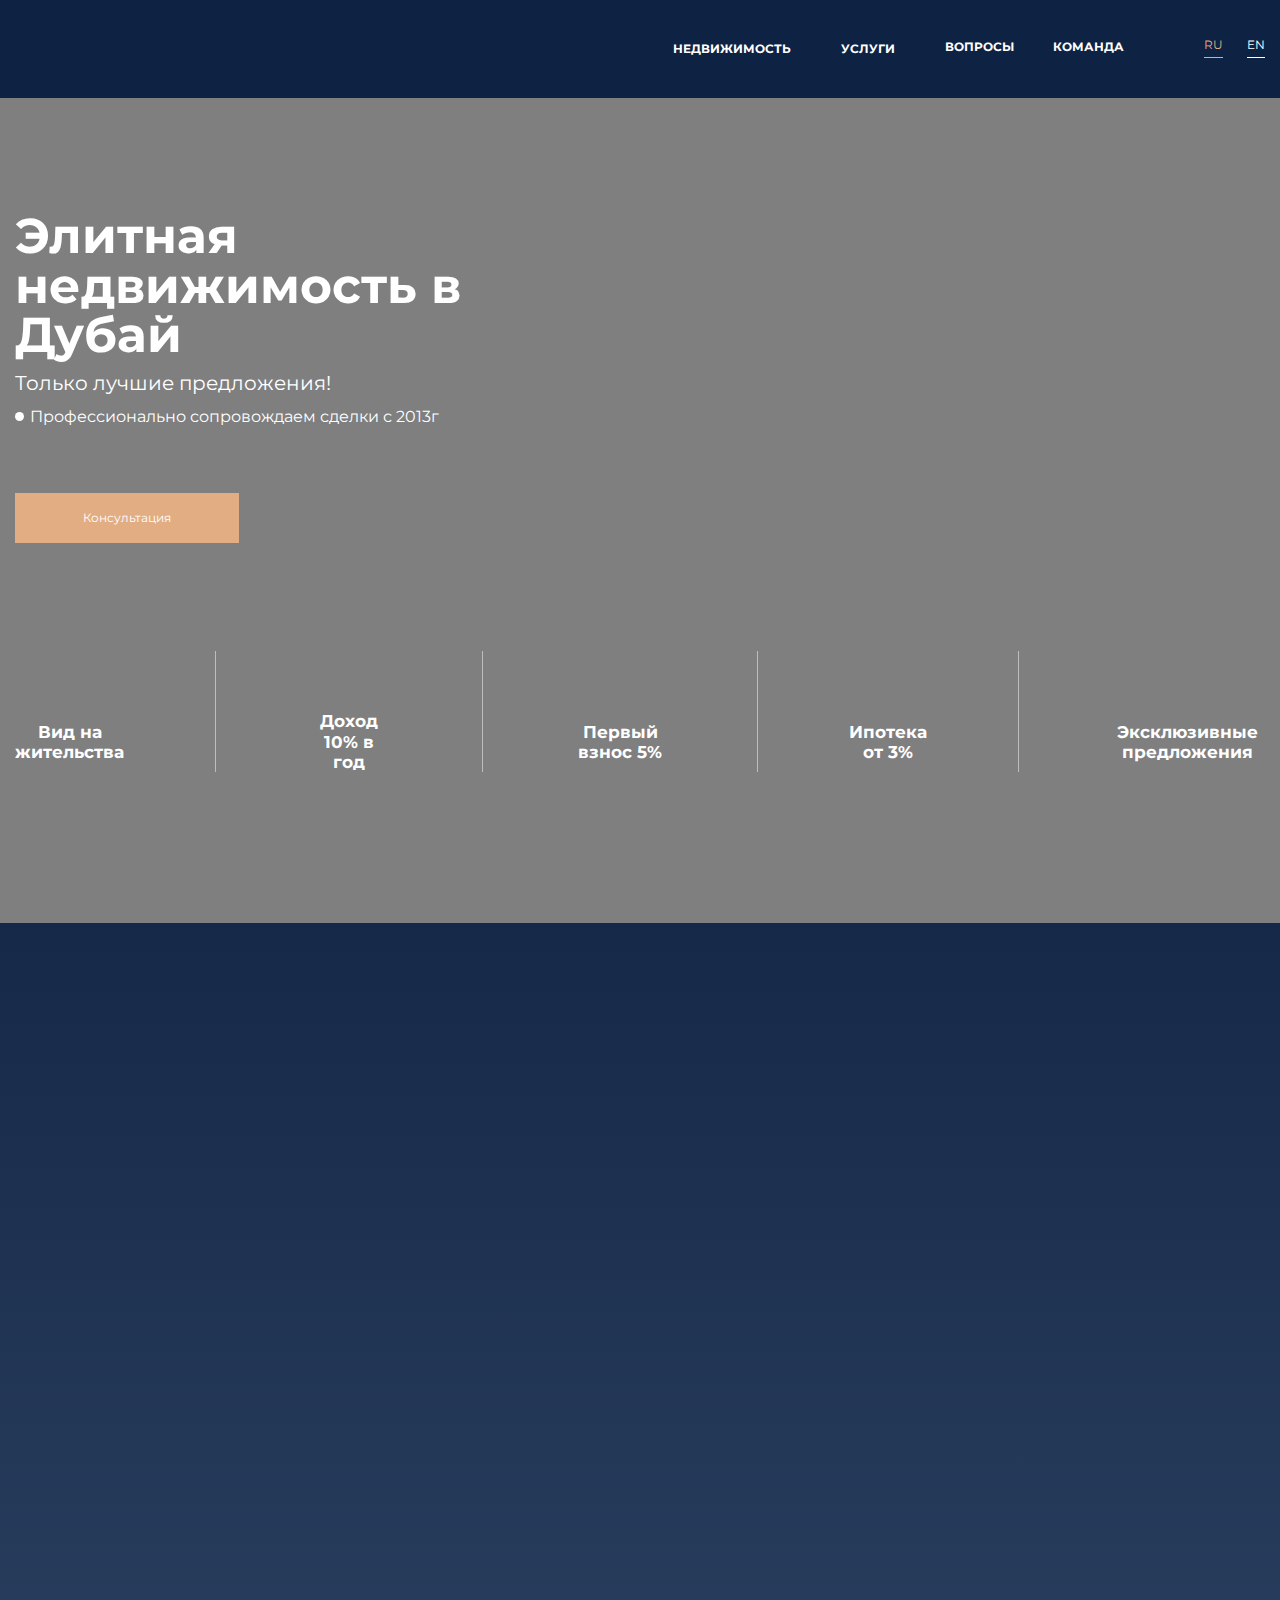
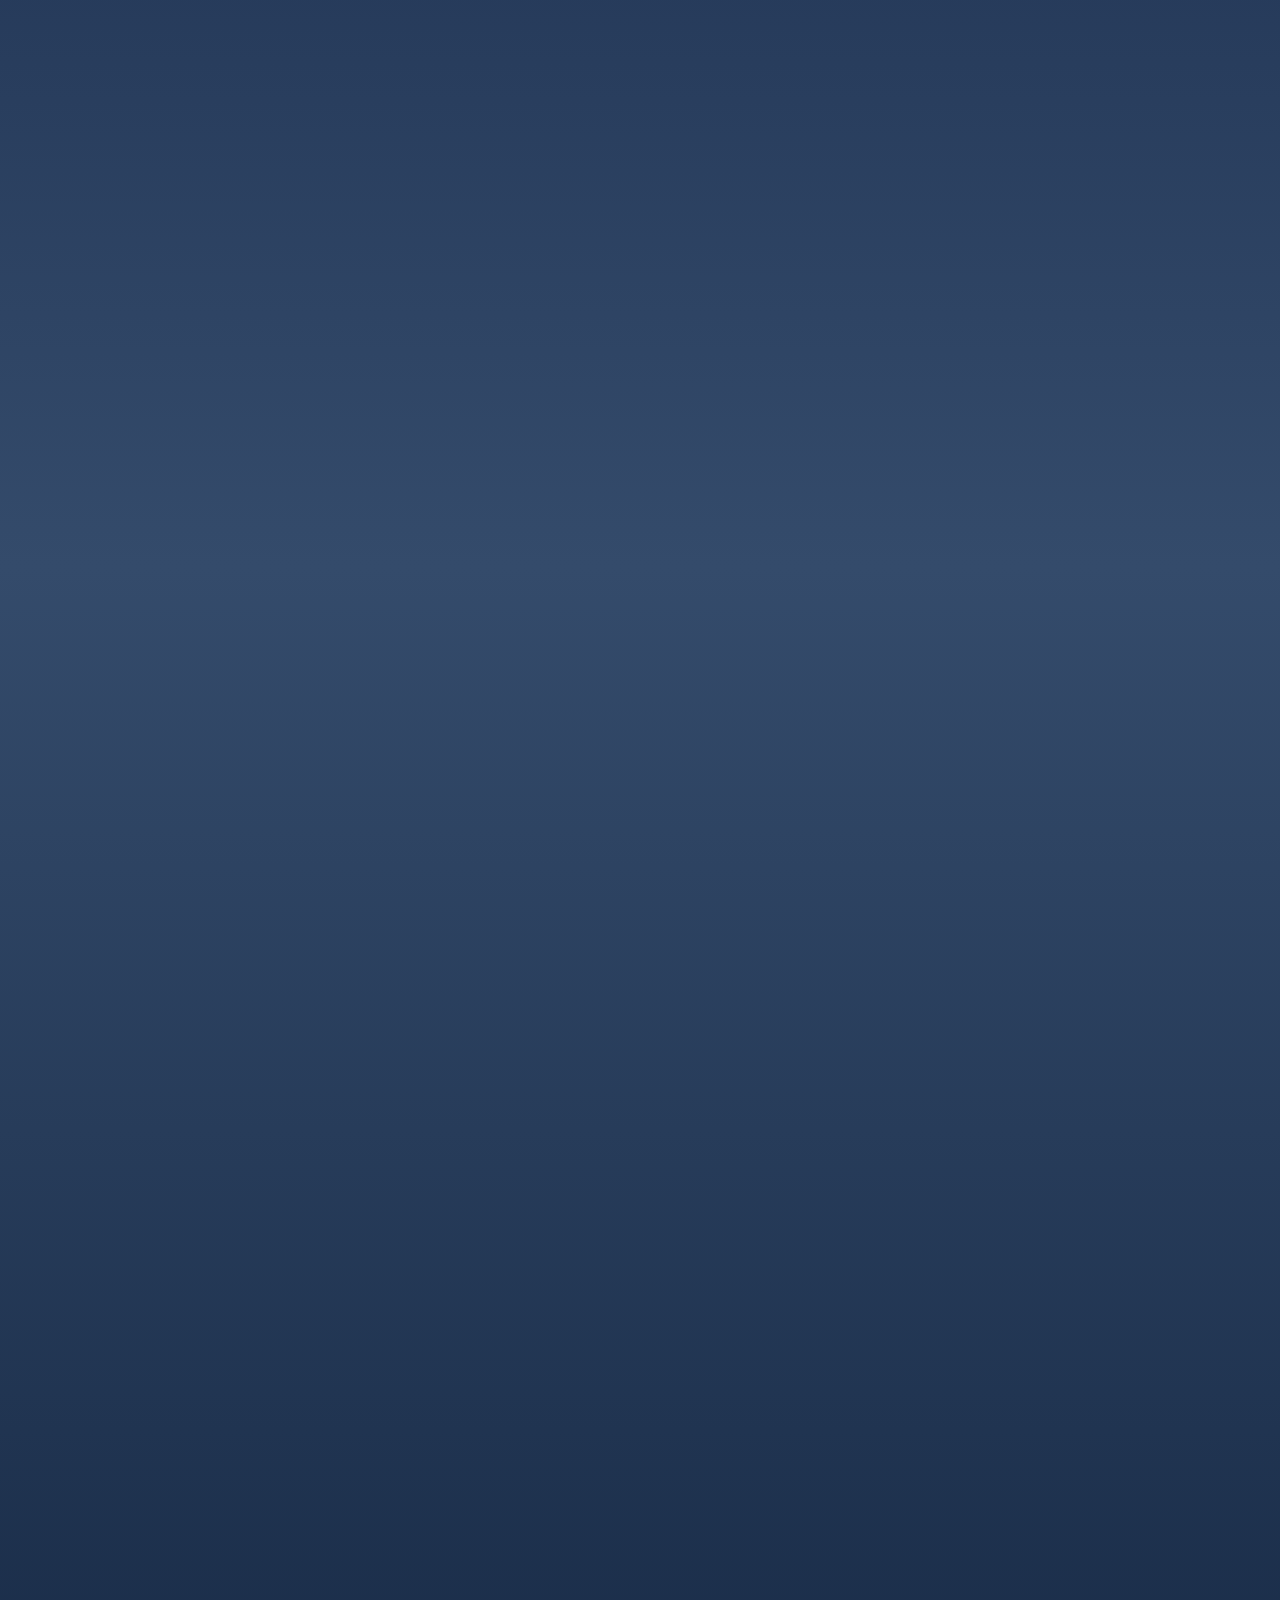
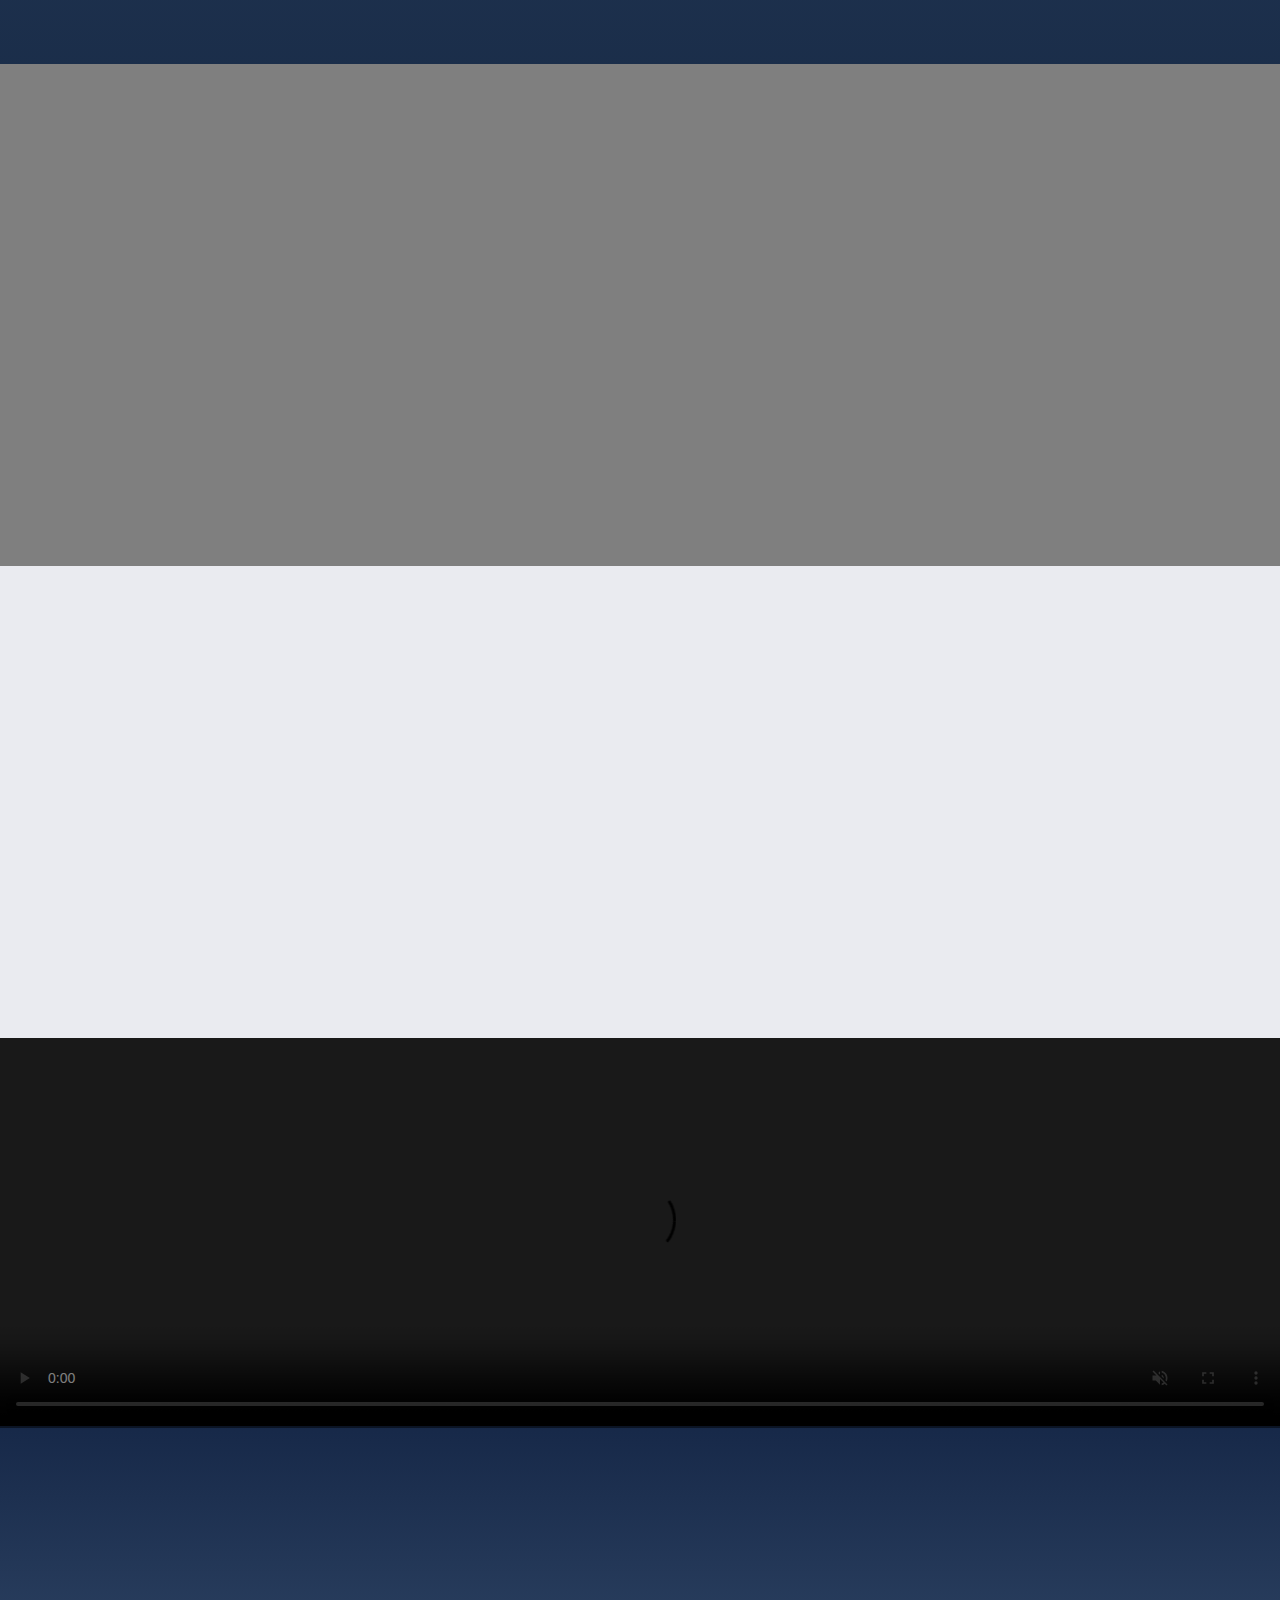
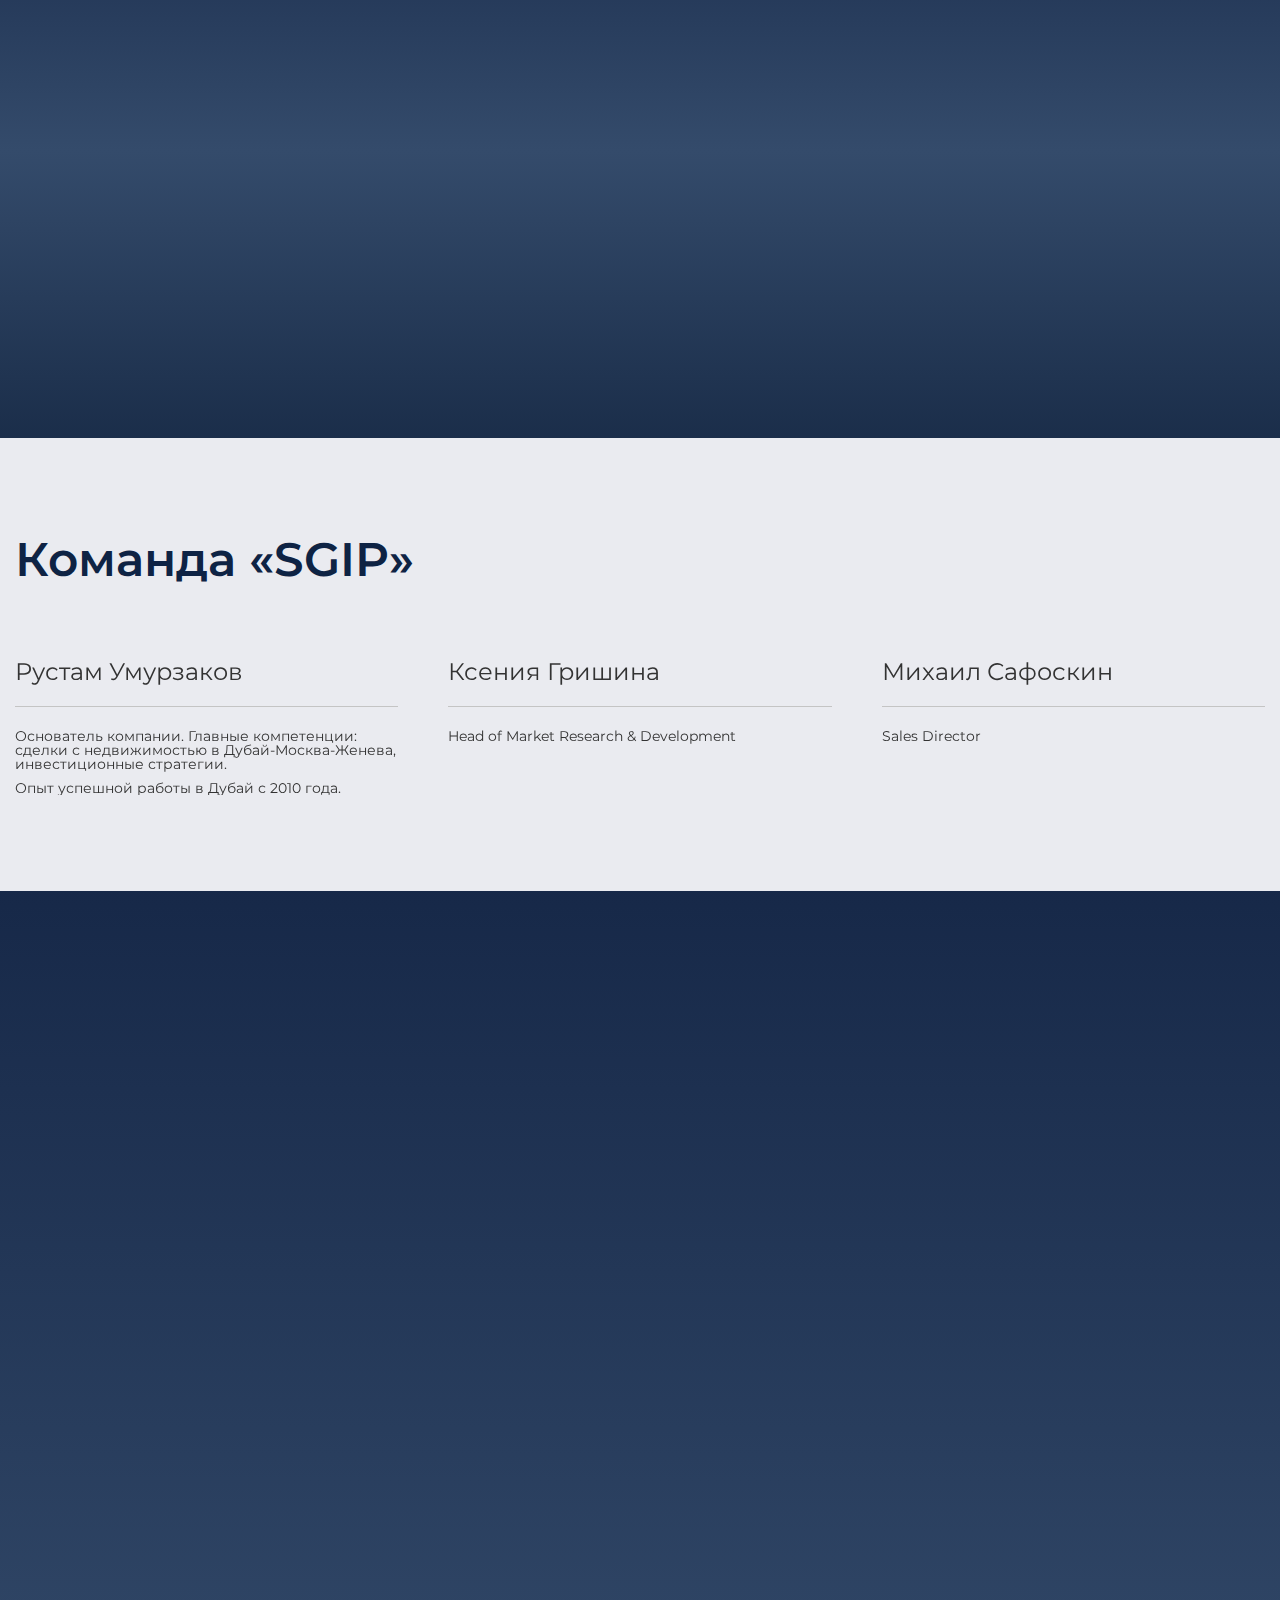
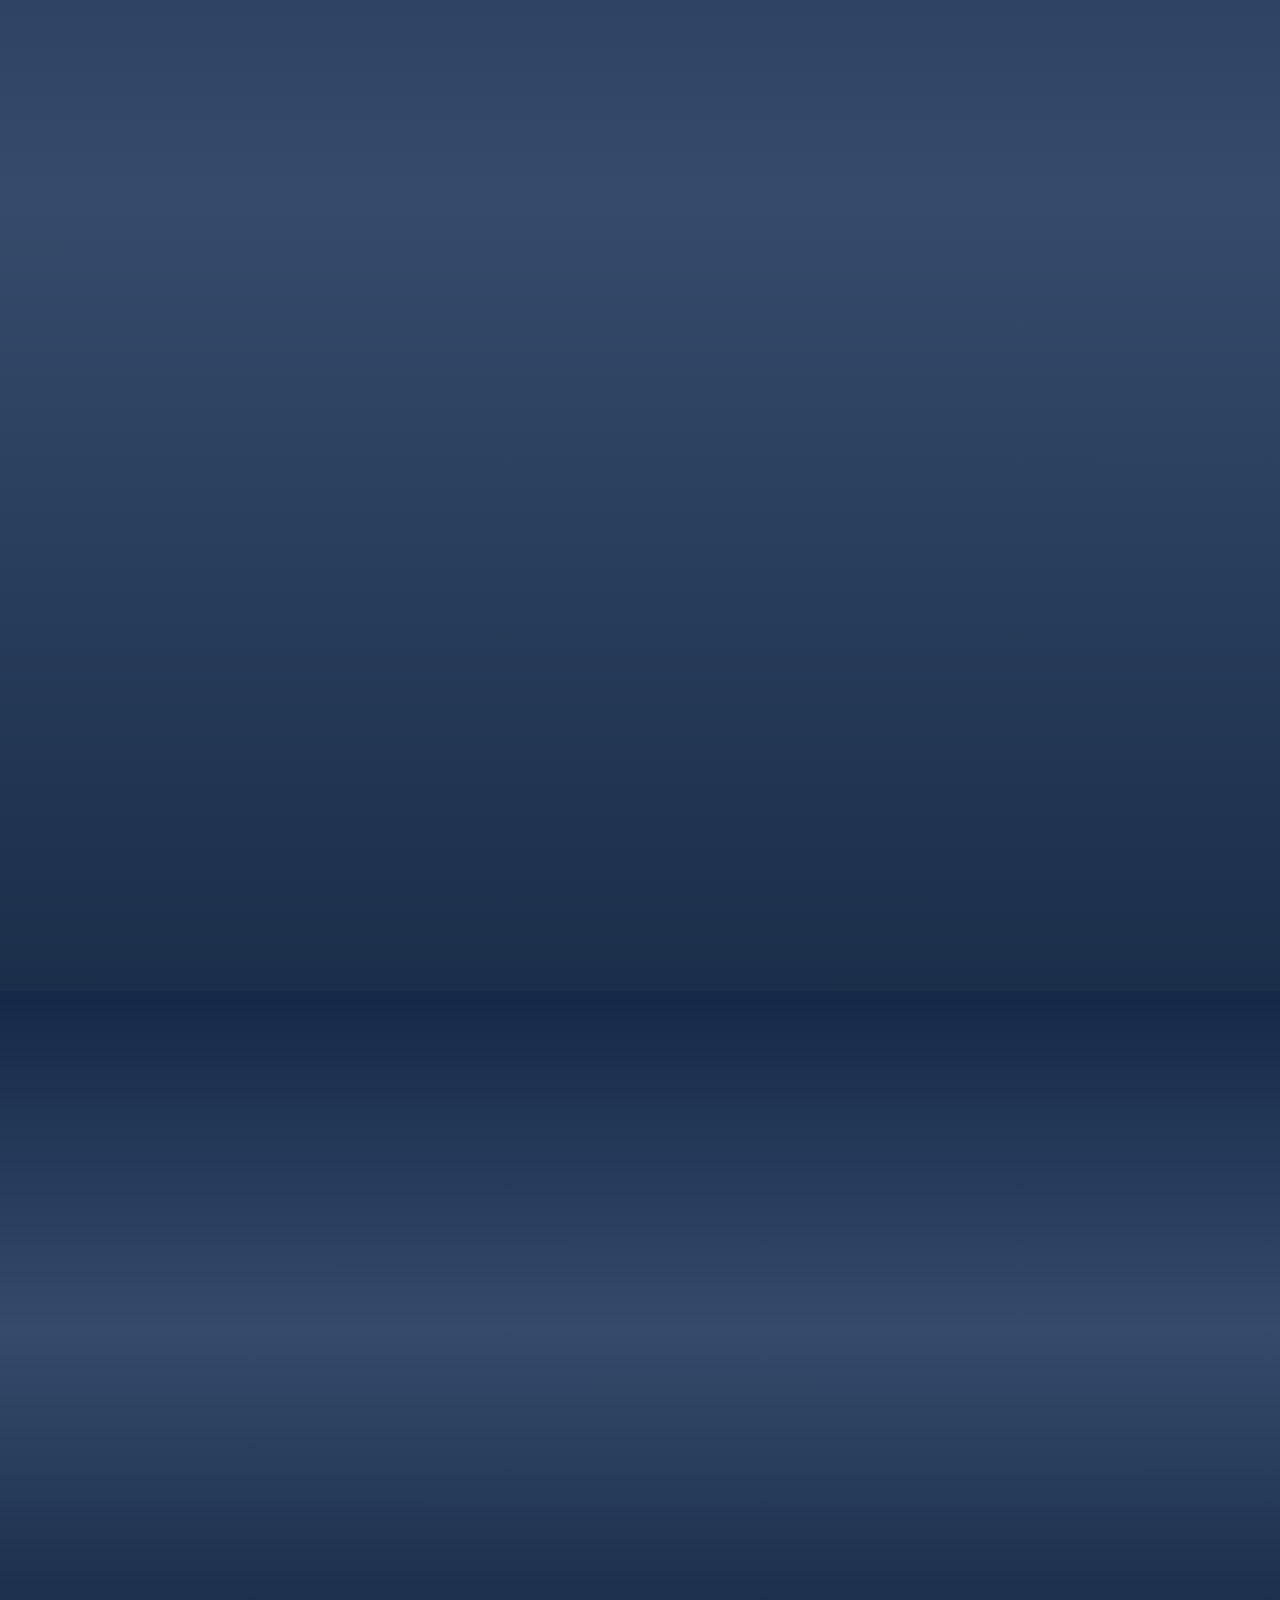
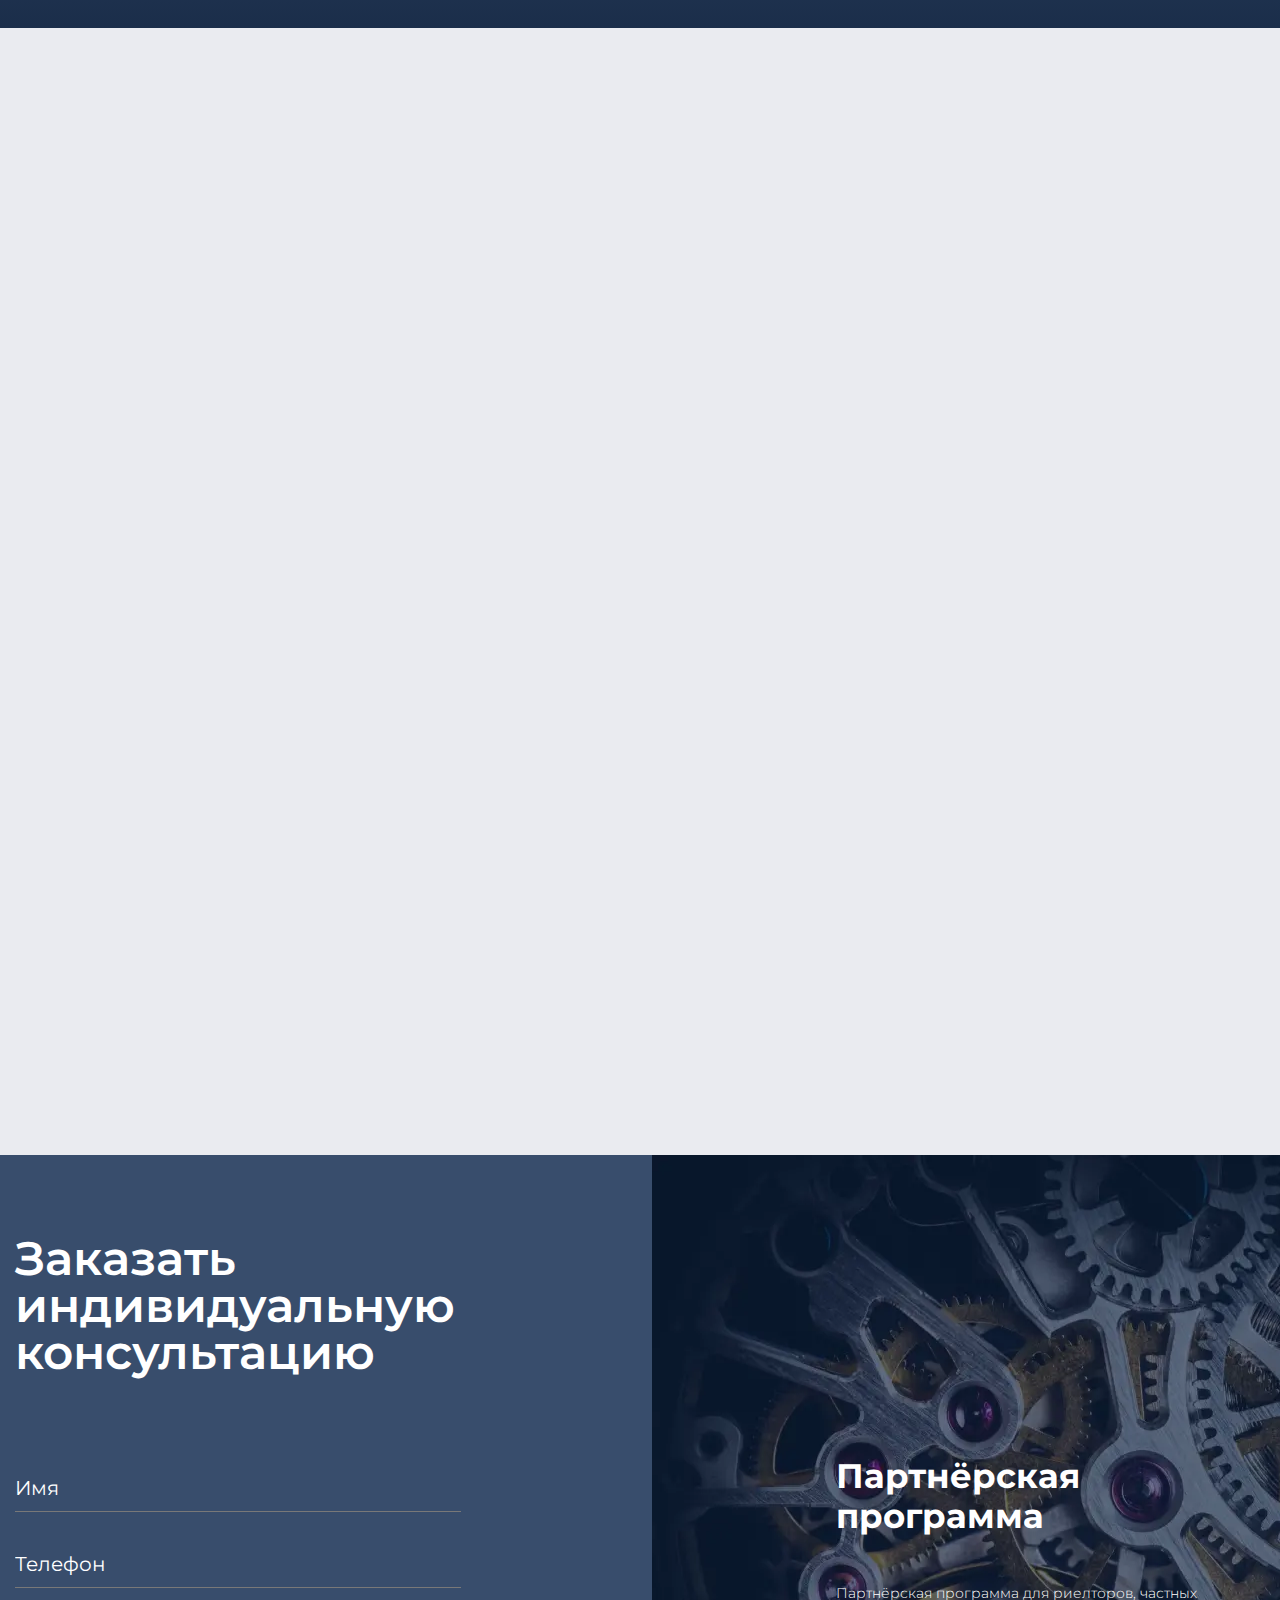
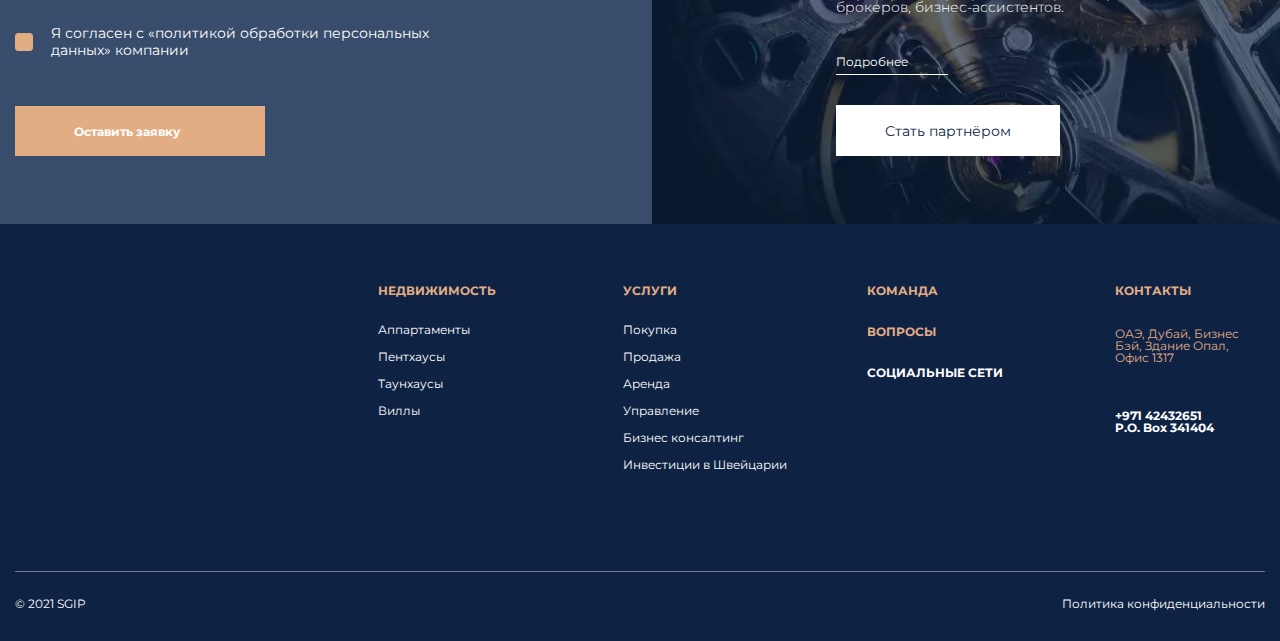
==== commit 54e86bfe: "update-animation" ====
--- a/index.html
+++ b/index.html
@@ -22,36 +22,32 @@
 					<nav class="menu__body">
 						<div class="menu__list">
 							<div class="menu__item">
-								<button data-parent="1" class="menu__link">Недвижимость <span
-										class="_icon-arrow-lock"></span></button>
+								<button data-parent="1" class="menu__link">Недвижимость <span class="_icon-arrow-lock"></span></button>
 								<div data-submenu="1" class="menu__spoller">
-									<a id="header-link" href="">Аппартаменты</a>
-									<a id="header-link" href="">Пентхаусы</a>
-									<a id="header-link" href="">Таунхаусы</a>
-									<a id="header-link" href="">Виллы</a>
+									<a data-goto=".object__heading" data-goto-header class="header-link" href="">Аппартаменты</a>
+									<a data-goto=".object__heading" data-goto-header class="header-link" href="">Пентхаусы</a>
+									<a data-goto=".object__heading" data-goto-header class="header-link" href="">Таунхаусы</a>
+									<a data-goto=".object__heading" data-goto-header class="header-link" href="">Виллы</a>
 								</div>
 							</div>
 							<div class="menu__item">
-								<button data-parent="2" class="menu__link">Услуги <span
-										class="_icon-arrow-lock"></span></button>
+								<button data-parent="2" class="menu__link">Услуги <span class="_icon-arrow-lock"></span></button>
 								<div data-submenu="2" class="menu__spoller">
-									<a id="header-link" href="">Покупка</a>
-									<a id="header-link" href="">Продажа</a>
-									<a id="header-link" href="">Аренда</a>
-									<a id="header-link" href="">Управление недвижимостью</a>
-									<a id="header-link" href="">Бизнес консалтинг</a>
-									<a id="header-link" href="">Инвестиции в Швейцарии</a>
-								</div>
-							</div>
-							<div class="menu__item"><a href="" id="header-link" data-goto=".questions__heading"
-									data-goto-header data-goto-top="30" class="menu__link">Вопросы</a></div>
-							<div class="menu__item"><a href="" id="header-link" data-goto=".team__heading" data-goto-header
-									data-goto-top="30" class="menu__link">Команда </a></div>
+									<a class="header-link" href="">Покупка</a>
+									<a class="header-link" href="">Продажа</a>
+									<a class="header-link" href="">Аренда</a>
+									<a class="header-link" href="">Управление недвижимостью</a>
+									<a class="header-link" href="">Бизнес консалтинг</a>
+									<a class="header-link" href="">Инвестиции в Швейцарии</a>
+								</div>
+							</div>
+							<div class="menu__item header-link"><a href="" data-goto=".questions__heading" data-goto-header data-goto-top="30" class="menu__link">Вопросы</a></div>
+							<div class="menu__item header-link"><a href="" data-goto=".team__heading" data-goto-header data-goto-top="30" class="menu__link">Команда </a></div>
 						</div>
 					</nav>
 					<div data-da=".menu__body, 767" class="menu__langue langue-menu">
-						<span class="langue-menu__item langue-menu__active">Ru</span>
-						<span class="langue-menu__item">En</span>
+						<a href="index.html" class="langue-menu__item langue-menu__active">Ru</a>
+						<a href="en.html" class="langue-menu__item">En</a>
 					</div>
 				</div>
 			</div>
@@ -92,7 +88,7 @@
 			</section>
 
 
-			<section class="object">
+			<section data-watch data-watch-once class="object">
 				<div class="object__container">
 					<span class="object__heading">Наши объекты</span>
 					<div data-tabs data-tabs-animate class="tabs">
@@ -110,135 +106,123 @@
 									<div class="body-tabs__information information-tabs">
 										<span class="information-tabs__heading">Виллы 4-5 спален</span>
 										<span class="information-tabs__title">Район - Пальма Джумейра</span>
-										<span class="information-tabs__text">Проект находится на Пальме Джумейре, это комплекс
-											вилл,
-											резидентских апартаментов, включая отельный сервис, имеется частный пляж, свой личный
-											бассейн с
-											территорией, также есть общий бассейн.</span>
-										<a href="" class="information-tabs__link">Подробнее <span class="_icon-arrow"></span></a>
-										<div class="information-tabs__block">
-											<span class="information-tabs__title">Проект - Готовый </span>
-											<span class="information-tabs__title">Стартовая цена 3,550,000$ </span>
-											<span class="information-tabs__title">Цена за кв.м. - 2,255$</span>
-											<span class="information-tabs__title">Размеры - 1580-1985 кв.м.</span>
-										</div>
-										<button data-popup="#popup" type="button" class="information-tabs__button">Подать
-											заявку</button>
-										<span class="information-tabs__police">Нажимая на кнопку, вы соглашаетесь c условиями
-											обработки
-											информации</span>
-									</div>
-									<div class="body-tabs__video video-tabs">
-
-										<!-- Оболочка слайдера -->
-										<div class="video-tabs__slider swiper">
-											<!-- Двигающееся часть слайдера -->
-											<div class="video-tabs__wrapper swiper-wrapper">
-												<!-- Слайд -->
-												<div class="video-tabs__slide swiper-slide">
-													<img class="video-tabs__image" data-src="img/object/object-1.jpg" alt="">
-												</div>
-												<div class="video-tabs__slide swiper-slide">
-													<img class="video-tabs__image" data-src="img/object/object-2.jpg" alt="">
-												</div>
-												<div class="video-tabs__slide swiper-slide">
-													<img class="video-tabs__image" data-src="img/object/object-3.jpg" alt="">
-												</div>
-											</div>
-											<!-- Если нужна пагинация навигация-->
-											<div class="video-tabs__navigation">
-												<button type="button" class="video-tabs__prev _icon-normal-arrow"></button>
-												<div class="video-tabs__pagination"></div>
-												<button type="button" class="video-tabs__next _icon-normal-arrow"></button>
-											</div>
-										</div>
-									</div>
-								</div>
-								<div class="body-tabs__content">
-									<div class="body-tabs__information information-tabs">
-										<span class="information-tabs__heading">Виллы 4-5 спален</span>
-										<span class="information-tabs__title">Район - Пальма Джумейра</span>
-										<span class="information-tabs__text">Проект находится на Пальме Джумейре, это комплекс
-											вилл,
-											резидентских апартаментов, включая отельный сервис, имеется частный пляж, свой личный
-											бассейн с
-											территорией, также есть общий бассейн.</span>
-										<a href="" class="information-tabs__link">Подробнее <span class="_icon-arrow"></span></a>
-										<div class="information-tabs__block">
-											<span class="information-tabs__title">Проект - Готовый </span>
-											<span class="information-tabs__title">Стартовая цена 3,550,000$ </span>
-											<span class="information-tabs__title">Цена за кв.м. - 2,255$</span>
-											<span class="information-tabs__title">Размеры - 1580-1985 кв.м.</span>
-										</div>
-										<button data-popup="#popup" type="button" class="information-tabs__button">Подать
-											заявку</button>
-										<span class="information-tabs__police">Нажимая на кнопку, вы соглашаетесь c условиями
-											обработки
-											информации</span>
-									</div>
-									<div class="body-tabs__video video-tabs">
-
-										<!-- Оболочка слайдера -->
-										<div class="video-tabs__slider swiper">
-											<!-- Двигающееся часть слайдера -->
-											<div class="video-tabs__wrapper swiper-wrapper">
-												<!-- Слайд -->
-												<div class="video-tabs__slide swiper-slide">
-													<img class="video-tabs__image" data-src="img/object/object-1.jpg" alt="">
-												</div>
-												<div class="video-tabs__slide swiper-slide">
-													<img class="video-tabs__image" data-src="img/object/object-2.jpg" alt="">
-												</div>
-												<div class="video-tabs__slide swiper-slide">
-													<img class="video-tabs__image" data-src="img/object/object-3.jpg" alt="">
-												</div>
-											</div>
-											<!-- Если нужна пагинация навигация-->
-											<div class="video-tabs__navigation">
-												<button type="button" class="video-tabs__prev _icon-normal-arrow"></button>
-												<div class="video-tabs__pagination"></div>
-												<button type="button" class="video-tabs__next _icon-normal-arrow"></button>
-											</div>
-										</div>
-									</div>
-								</div>
-								<div class="body-tabs__content">
-									<div class="body-tabs__information information-tabs">
-										<span class="information-tabs__heading">Виллы 4-5 спален</span>
-										<span class="information-tabs__title">Район - Пальма Джумейра</span>
-										<span class="information-tabs__text">Проект находится на Пальме Джумейре, это комплекс
-											вилл,
-											резидентских апартаментов, включая отельный сервис, имеется частный пляж, свой личный
-											бассейн с
-											территорией, также есть общий бассейн.</span>
-										<a href="" class="information-tabs__link">Подробнее <span class="_icon-arrow"></span></a>
-										<div class="information-tabs__block">
-											<span class="information-tabs__title">Проект - Готовый </span>
-											<span class="information-tabs__title">Стартовая цена 3,550,000$ </span>
-											<span class="information-tabs__title">Цена за кв.м. - 2,255$</span>
-											<span class="information-tabs__title">Размеры - 1580-1985 кв.м.</span>
-										</div>
-										<button data-popup="#popup" type="button" class="information-tabs__button">Подать
-											заявку</button>
-										<span class="information-tabs__police">Нажимая на кнопку, вы соглашаетесь c условиями
-											обработки
-											информации</span>
-									</div>
-									<div class="body-tabs__video video-tabs">
-
-										<!-- Оболочка слайдера -->
-										<div class="video-tabs__slider swiper">
-											<!-- Двигающееся часть слайдера -->
-											<div class="video-tabs__wrapper swiper-wrapper">
-												<!-- Слайд -->
-												<div class="video-tabs__slide swiper-slide">
-													<img class="video-tabs__image" data-src="img/object/object-1.jpg" alt="">
-												</div>
-												<div class="video-tabs__slide swiper-slide">
-													<img class="video-tabs__image" data-src="img/object/object-2.jpg" alt="">
-												</div>
-												<div class="video-tabs__slide swiper-slide">
-													<img class="video-tabs__image" data-src="img/object/object-3.jpg" alt="">
+										<span class="information-tabs__text">Проект находится на Пальме Джумейре, это комплекс вилл,
+											резидентских апартаментов, включая отельный сервис, имеется частный пляж, свой личный бассейн с
+											территорией, также есть общий бассейн.</span>
+										<a href="" class="information-tabs__link">Подробнее <span class="_icon-arrow"></span></a>
+										<div class="information-tabs__block">
+											<span class="information-tabs__title">Проект - Готовый </span>
+											<span class="information-tabs__title">Стартовая цена 3,550,000$ </span>
+											<span class="information-tabs__title">Цена за кв.м. - 2,255$</span>
+											<span class="information-tabs__title">Размеры - 1580-1985 кв.м.</span>
+										</div>
+										<button data-popup="#popup" type="button" class="information-tabs__button">Подать заявку</button>
+										<span class="information-tabs__police">Нажимая на кнопку, вы соглашаетесь c условиями обработки
+											информации</span>
+									</div>
+									<div class="body-tabs__video video-tabs">
+
+										<!-- Оболочка слайдера -->
+										<div class="video-tabs__slider swiper">
+											<!-- Двигающееся часть слайдера -->
+											<div class="video-tabs__wrapper swiper-wrapper">
+												<!-- Слайд -->
+												<div class="video-tabs__slide swiper-slide">
+													<img class="video-tabs__image" src="img/object/object-1.jpg" alt="">
+												</div>
+												<div class="video-tabs__slide swiper-slide">
+													<img class="video-tabs__image" src="img/object/object-2.jpg" alt="">
+												</div>
+												<div class="video-tabs__slide swiper-slide">
+													<img class="video-tabs__image" src="img/object/object-3.jpg" alt="">
+												</div>
+											</div>
+											<!-- Если нужна пагинация навигация-->
+											<div class="video-tabs__navigation">
+												<button type="button" class="video-tabs__prev _icon-normal-arrow"></button>
+												<div class="video-tabs__pagination"></div>
+												<button type="button" class="video-tabs__next _icon-normal-arrow"></button>
+											</div>
+										</div>
+									</div>
+								</div>
+								<div class="body-tabs__content">
+									<div class="body-tabs__information information-tabs">
+										<span class="information-tabs__heading">Виллы 4-5 спален</span>
+										<span class="information-tabs__title">Район - Пальма Джумейра</span>
+										<span class="information-tabs__text">Проект находится на Пальме Джумейре, это комплекс вилл,
+											резидентских апартаментов, включая отельный сервис, имеется частный пляж, свой личный бассейн с
+											территорией, также есть общий бассейн.</span>
+										<a href="" class="information-tabs__link">Подробнее <span class="_icon-arrow"></span></a>
+										<div class="information-tabs__block">
+											<span class="information-tabs__title">Проект - Готовый </span>
+											<span class="information-tabs__title">Стартовая цена 3,550,000$ </span>
+											<span class="information-tabs__title">Цена за кв.м. - 2,255$</span>
+											<span class="information-tabs__title">Размеры - 1580-1985 кв.м.</span>
+										</div>
+										<button data-popup="#popup" type="button" class="information-tabs__button">Подать заявку</button>
+										<span class="information-tabs__police">Нажимая на кнопку, вы соглашаетесь c условиями обработки
+											информации</span>
+									</div>
+									<div class="body-tabs__video video-tabs">
+
+										<!-- Оболочка слайдера -->
+										<div class="video-tabs__slider swiper">
+											<!-- Двигающееся часть слайдера -->
+											<div class="video-tabs__wrapper swiper-wrapper">
+												<!-- Слайд -->
+												<div class="video-tabs__slide swiper-slide">
+													<img class="video-tabs__image" src="img/object/object-1.jpg" alt="">
+												</div>
+												<div class="video-tabs__slide swiper-slide">
+													<img class="video-tabs__image" src="img/object/object-2.jpg" alt="">
+												</div>
+												<div class="video-tabs__slide swiper-slide">
+													<img class="video-tabs__image" src="img/object/object-3.jpg" alt="">
+												</div>
+											</div>
+											<!-- Если нужна пагинация навигация-->
+											<div class="video-tabs__navigation">
+												<button type="button" class="video-tabs__prev _icon-normal-arrow"></button>
+												<div class="video-tabs__pagination"></div>
+												<button type="button" class="video-tabs__next _icon-normal-arrow"></button>
+											</div>
+										</div>
+									</div>
+								</div>
+								<div class="body-tabs__content">
+									<div class="body-tabs__information information-tabs">
+										<span class="information-tabs__heading">Виллы 4-5 спален</span>
+										<span class="information-tabs__title">Район - Пальма Джумейра</span>
+										<span class="information-tabs__text">Проект находится на Пальме Джумейре, это комплекс вилл,
+											резидентских апартаментов, включая отельный сервис, имеется частный пляж, свой личный бассейн с
+											территорией, также есть общий бассейн.</span>
+										<a href="" class="information-tabs__link">Подробнее <span class="_icon-arrow"></span></a>
+										<div class="information-tabs__block">
+											<span class="information-tabs__title">Проект - Готовый </span>
+											<span class="information-tabs__title">Стартовая цена 3,550,000$ </span>
+											<span class="information-tabs__title">Цена за кв.м. - 2,255$</span>
+											<span class="information-tabs__title">Размеры - 1580-1985 кв.м.</span>
+										</div>
+										<button data-popup="#popup" type="button" class="information-tabs__button">Подать заявку</button>
+										<span class="information-tabs__police">Нажимая на кнопку, вы соглашаетесь c условиями обработки
+											информации</span>
+									</div>
+									<div class="body-tabs__video video-tabs">
+
+										<!-- Оболочка слайдера -->
+										<div class="video-tabs__slider swiper">
+											<!-- Двигающееся часть слайдера -->
+											<div class="video-tabs__wrapper swiper-wrapper">
+												<!-- Слайд -->
+												<div class="video-tabs__slide swiper-slide">
+													<img class="video-tabs__image" src="img/object/object-1.jpg" alt="">
+												</div>
+												<div class="video-tabs__slide swiper-slide">
+													<img class="video-tabs__image" src="img/object/object-2.jpg" alt="">
+												</div>
+												<div class="video-tabs__slide swiper-slide">
+													<img class="video-tabs__image" src="img/object/object-3.jpg" alt="">
 												</div>
 											</div>
 											<!-- Если нужна пагинация навигация-->
@@ -251,8 +235,7 @@
 									</div>
 								</div>
 								<div class="body-tabs__btn">
-									<button type="button" class="body-tabs__button">Смотреть все <span
-											class="_icon-big-arrow"></span></button>
+									<button type="button" class="body-tabs__button">Смотреть все <span class="_icon-big-arrow"></span></button>
 								</div>
 							</div>
 
@@ -261,135 +244,123 @@
 									<div class="body-tabs__information information-tabs">
 										<span class="information-tabs__heading">Виллы 4-5 спален</span>
 										<span class="information-tabs__title">Район - Пальма Джумейра</span>
-										<span class="information-tabs__text">Проект находится на Пальме Джумейре, это комплекс
-											вилл,
-											резидентских апартаментов, включая отельный сервис, имеется частный пляж, свой личный
-											бассейн с
-											территорией, также есть общий бассейн.</span>
-										<a href="" class="information-tabs__link">Подробнее <span class="_icon-arrow"></span></a>
-										<div class="information-tabs__block">
-											<span class="information-tabs__title">Проект - Готовый </span>
-											<span class="information-tabs__title">Стартовая цена 3,550,000$ </span>
-											<span class="information-tabs__title">Цена за кв.м. - 2,255$</span>
-											<span class="information-tabs__title">Размеры - 1580-1985 кв.м.</span>
-										</div>
-										<button data-popup="#popup" type="button" class="information-tabs__button">Подать
-											заявку</button>
-										<span class="information-tabs__police">Нажимая на кнопку, вы соглашаетесь c условиями
-											обработки
-											информации</span>
-									</div>
-									<div class="body-tabs__video video-tabs">
-
-										<!-- Оболочка слайдера -->
-										<div class="video-tabs__slider swiper">
-											<!-- Двигающееся часть слайдера -->
-											<div class="video-tabs__wrapper swiper-wrapper">
-												<!-- Слайд -->
-												<div class="video-tabs__slide swiper-slide">
-													<img class="video-tabs__image" data-src="img/object/object-1.jpg" alt="">
-												</div>
-												<div class="video-tabs__slide swiper-slide">
-													<img class="video-tabs__image" data-src="img/object/object-2.jpg" alt="">
-												</div>
-												<div class="video-tabs__slide swiper-slide">
-													<img class="video-tabs__image" data-src="img/object/object-3.jpg" alt="">
-												</div>
-											</div>
-											<!-- Если нужна пагинация навигация-->
-											<div class="video-tabs__navigation">
-												<button type="button" class="video-tabs__prev _icon-normal-arrow"></button>
-												<div class="video-tabs__pagination"></div>
-												<button type="button" class="video-tabs__next _icon-normal-arrow"></button>
-											</div>
-										</div>
-									</div>
-								</div>
-								<div class="body-tabs__content">
-									<div class="body-tabs__information information-tabs">
-										<span class="information-tabs__heading">Виллы 4-5 спален</span>
-										<span class="information-tabs__title">Район - Пальма Джумейра</span>
-										<span class="information-tabs__text">Проект находится на Пальме Джумейре, это комплекс
-											вилл,
-											резидентских апартаментов, включая отельный сервис, имеется частный пляж, свой личный
-											бассейн с
-											территорией, также есть общий бассейн.</span>
-										<a href="" class="information-tabs__link">Подробнее <span class="_icon-arrow"></span></a>
-										<div class="information-tabs__block">
-											<span class="information-tabs__title">Проект - Готовый </span>
-											<span class="information-tabs__title">Стартовая цена 3,550,000$ </span>
-											<span class="information-tabs__title">Цена за кв.м. - 2,255$</span>
-											<span class="information-tabs__title">Размеры - 1580-1985 кв.м.</span>
-										</div>
-										<button data-popup="#popup" type="button" class="information-tabs__button">Подать
-											заявку</button>
-										<span class="information-tabs__police">Нажимая на кнопку, вы соглашаетесь c условиями
-											обработки
-											информации</span>
-									</div>
-									<div class="body-tabs__video video-tabs">
-
-										<!-- Оболочка слайдера -->
-										<div class="video-tabs__slider swiper">
-											<!-- Двигающееся часть слайдера -->
-											<div class="video-tabs__wrapper swiper-wrapper">
-												<!-- Слайд -->
-												<div class="video-tabs__slide swiper-slide">
-													<img class="video-tabs__image" data-src="img/object/object-1.jpg" alt="">
-												</div>
-												<div class="video-tabs__slide swiper-slide">
-													<img class="video-tabs__image" data-src="img/object/object-2.jpg" alt="">
-												</div>
-												<div class="video-tabs__slide swiper-slide">
-													<img class="video-tabs__image" data-src="img/object/object-3.jpg" alt="">
-												</div>
-											</div>
-											<!-- Если нужна пагинация навигация-->
-											<div class="video-tabs__navigation">
-												<button type="button" class="video-tabs__prev _icon-normal-arrow"></button>
-												<div class="video-tabs__pagination"></div>
-												<button type="button" class="video-tabs__next _icon-normal-arrow"></button>
-											</div>
-										</div>
-									</div>
-								</div>
-								<div class="body-tabs__content">
-									<div class="body-tabs__information information-tabs">
-										<span class="information-tabs__heading">Виллы 4-5 спален</span>
-										<span class="information-tabs__title">Район - Пальма Джумейра</span>
-										<span class="information-tabs__text">Проект находится на Пальме Джумейре, это комплекс
-											вилл,
-											резидентских апартаментов, включая отельный сервис, имеется частный пляж, свой личный
-											бассейн с
-											территорией, также есть общий бассейн.</span>
-										<a href="" class="information-tabs__link">Подробнее <span class="_icon-arrow"></span></a>
-										<div class="information-tabs__block">
-											<span class="information-tabs__title">Проект - Готовый </span>
-											<span class="information-tabs__title">Стартовая цена 3,550,000$ </span>
-											<span class="information-tabs__title">Цена за кв.м. - 2,255$</span>
-											<span class="information-tabs__title">Размеры - 1580-1985 кв.м.</span>
-										</div>
-										<button data-popup="#popup" type="button" class="information-tabs__button">Подать
-											заявку</button>
-										<span class="information-tabs__police">Нажимая на кнопку, вы соглашаетесь c условиями
-											обработки
-											информации</span>
-									</div>
-									<div class="body-tabs__video video-tabs">
-
-										<!-- Оболочка слайдера -->
-										<div class="video-tabs__slider swiper">
-											<!-- Двигающееся часть слайдера -->
-											<div class="video-tabs__wrapper swiper-wrapper">
-												<!-- Слайд -->
-												<div class="video-tabs__slide swiper-slide">
-													<img class="video-tabs__image" data-src="img/object/object-1.jpg" alt="">
-												</div>
-												<div class="video-tabs__slide swiper-slide">
-													<img class="video-tabs__image" data-src="img/object/object-2.jpg" alt="">
-												</div>
-												<div class="video-tabs__slide swiper-slide">
-													<img class="video-tabs__image" data-src="img/object/object-3.jpg" alt="">
+										<span class="information-tabs__text">Проект находится на Пальме Джумейре, это комплекс вилл,
+											резидентских апартаментов, включая отельный сервис, имеется частный пляж, свой личный бассейн с
+											территорией, также есть общий бассейн.</span>
+										<a href="" class="information-tabs__link">Подробнее <span class="_icon-arrow"></span></a>
+										<div class="information-tabs__block">
+											<span class="information-tabs__title">Проект - Готовый </span>
+											<span class="information-tabs__title">Стартовая цена 3,550,000$ </span>
+											<span class="information-tabs__title">Цена за кв.м. - 2,255$</span>
+											<span class="information-tabs__title">Размеры - 1580-1985 кв.м.</span>
+										</div>
+										<button data-popup="#popup" type="button" class="information-tabs__button">Подать заявку</button>
+										<span class="information-tabs__police">Нажимая на кнопку, вы соглашаетесь c условиями обработки
+											информации</span>
+									</div>
+									<div class="body-tabs__video video-tabs">
+
+										<!-- Оболочка слайдера -->
+										<div class="video-tabs__slider swiper">
+											<!-- Двигающееся часть слайдера -->
+											<div class="video-tabs__wrapper swiper-wrapper">
+												<!-- Слайд -->
+												<div class="video-tabs__slide swiper-slide">
+													<img class="video-tabs__image" src="img/object/object-1.jpg" alt="">
+												</div>
+												<div class="video-tabs__slide swiper-slide">
+													<img class="video-tabs__image" src="img/object/object-2.jpg" alt="">
+												</div>
+												<div class="video-tabs__slide swiper-slide">
+													<img class="video-tabs__image" src="img/object/object-3.jpg" alt="">
+												</div>
+											</div>
+											<!-- Если нужна пагинация навигация-->
+											<div class="video-tabs__navigation">
+												<button type="button" class="video-tabs__prev _icon-normal-arrow"></button>
+												<div class="video-tabs__pagination"></div>
+												<button type="button" class="video-tabs__next _icon-normal-arrow"></button>
+											</div>
+										</div>
+									</div>
+								</div>
+								<div class="body-tabs__content">
+									<div class="body-tabs__information information-tabs">
+										<span class="information-tabs__heading">Виллы 4-5 спален</span>
+										<span class="information-tabs__title">Район - Пальма Джумейра</span>
+										<span class="information-tabs__text">Проект находится на Пальме Джумейре, это комплекс вилл,
+											резидентских апартаментов, включая отельный сервис, имеется частный пляж, свой личный бассейн с
+											территорией, также есть общий бассейн.</span>
+										<a href="" class="information-tabs__link">Подробнее <span class="_icon-arrow"></span></a>
+										<div class="information-tabs__block">
+											<span class="information-tabs__title">Проект - Готовый </span>
+											<span class="information-tabs__title">Стартовая цена 3,550,000$ </span>
+											<span class="information-tabs__title">Цена за кв.м. - 2,255$</span>
+											<span class="information-tabs__title">Размеры - 1580-1985 кв.м.</span>
+										</div>
+										<button data-popup="#popup" type="button" class="information-tabs__button">Подать заявку</button>
+										<span class="information-tabs__police">Нажимая на кнопку, вы соглашаетесь c условиями обработки
+											информации</span>
+									</div>
+									<div class="body-tabs__video video-tabs">
+
+										<!-- Оболочка слайдера -->
+										<div class="video-tabs__slider swiper">
+											<!-- Двигающееся часть слайдера -->
+											<div class="video-tabs__wrapper swiper-wrapper">
+												<!-- Слайд -->
+												<div class="video-tabs__slide swiper-slide">
+													<img class="video-tabs__image" src="img/object/object-1.jpg" alt="">
+												</div>
+												<div class="video-tabs__slide swiper-slide">
+													<img class="video-tabs__image" src="img/object/object-2.jpg" alt="">
+												</div>
+												<div class="video-tabs__slide swiper-slide">
+													<img class="video-tabs__image" src="img/object/object-3.jpg" alt="">
+												</div>
+											</div>
+											<!-- Если нужна пагинация навигация-->
+											<div class="video-tabs__navigation">
+												<button type="button" class="video-tabs__prev _icon-normal-arrow"></button>
+												<div class="video-tabs__pagination"></div>
+												<button type="button" class="video-tabs__next _icon-normal-arrow"></button>
+											</div>
+										</div>
+									</div>
+								</div>
+								<div class="body-tabs__content">
+									<div class="body-tabs__information information-tabs">
+										<span class="information-tabs__heading">Виллы 4-5 спален</span>
+										<span class="information-tabs__title">Район - Пальма Джумейра</span>
+										<span class="information-tabs__text">Проект находится на Пальме Джумейре, это комплекс вилл,
+											резидентских апартаментов, включая отельный сервис, имеется частный пляж, свой личный бассейн с
+											территорией, также есть общий бассейн.</span>
+										<a href="" class="information-tabs__link">Подробнее <span class="_icon-arrow"></span></a>
+										<div class="information-tabs__block">
+											<span class="information-tabs__title">Проект - Готовый </span>
+											<span class="information-tabs__title">Стартовая цена 3,550,000$ </span>
+											<span class="information-tabs__title">Цена за кв.м. - 2,255$</span>
+											<span class="information-tabs__title">Размеры - 1580-1985 кв.м.</span>
+										</div>
+										<button data-popup="#popup" type="button" class="information-tabs__button">Подать заявку</button>
+										<span class="information-tabs__police">Нажимая на кнопку, вы соглашаетесь c условиями обработки
+											информации</span>
+									</div>
+									<div class="body-tabs__video video-tabs">
+
+										<!-- Оболочка слайдера -->
+										<div class="video-tabs__slider swiper">
+											<!-- Двигающееся часть слайдера -->
+											<div class="video-tabs__wrapper swiper-wrapper">
+												<!-- Слайд -->
+												<div class="video-tabs__slide swiper-slide">
+													<img class="video-tabs__image" src="img/object/object-1.jpg" alt="">
+												</div>
+												<div class="video-tabs__slide swiper-slide">
+													<img class="video-tabs__image" src="img/object/object-2.jpg" alt="">
+												</div>
+												<div class="video-tabs__slide swiper-slide">
+													<img class="video-tabs__image" src="img/object/object-3.jpg" alt="">
 												</div>
 											</div>
 											<!-- Если нужна пагинация навигация-->
@@ -402,8 +373,7 @@
 									</div>
 								</div>
 								<div class="body-tabs__btn">
-									<button type="button" class="body-tabs__button">Смотреть все <span
-											class="_icon-big-arrow"></span></button>
+									<button type="button" class="body-tabs__button">Смотреть все <span class="_icon-big-arrow"></span></button>
 								</div>
 							</div>
 
@@ -412,135 +382,123 @@
 									<div class="body-tabs__information information-tabs">
 										<span class="information-tabs__heading">Виллы 4-5 спален</span>
 										<span class="information-tabs__title">Район - Пальма Джумейра</span>
-										<span class="information-tabs__text">Проект находится на Пальме Джумейре, это комплекс
-											вилл,
-											резидентских апартаментов, включая отельный сервис, имеется частный пляж, свой личный
-											бассейн с
-											территорией, также есть общий бассейн.</span>
-										<a href="" class="information-tabs__link">Подробнее <span class="_icon-arrow"></span></a>
-										<div class="information-tabs__block">
-											<span class="information-tabs__title">Проект - Готовый </span>
-											<span class="information-tabs__title">Стартовая цена 3,550,000$ </span>
-											<span class="information-tabs__title">Цена за кв.м. - 2,255$</span>
-											<span class="information-tabs__title">Размеры - 1580-1985 кв.м.</span>
-										</div>
-										<button data-popup="#popup" type="button" class="information-tabs__button">Подать
-											заявку</button>
-										<span class="information-tabs__police">Нажимая на кнопку, вы соглашаетесь c условиями
-											обработки
-											информации</span>
-									</div>
-									<div class="body-tabs__video video-tabs">
-
-										<!-- Оболочка слайдера -->
-										<div class="video-tabs__slider swiper">
-											<!-- Двигающееся часть слайдера -->
-											<div class="video-tabs__wrapper swiper-wrapper">
-												<!-- Слайд -->
-												<div class="video-tabs__slide swiper-slide">
-													<img class="video-tabs__image" data-src="img/object/object-1.jpg" alt="">
-												</div>
-												<div class="video-tabs__slide swiper-slide">
-													<img class="video-tabs__image" data-src="img/object/object-2.jpg" alt="">
-												</div>
-												<div class="video-tabs__slide swiper-slide">
-													<img class="video-tabs__image" data-src="img/object/object-3.jpg" alt="">
-												</div>
-											</div>
-											<!-- Если нужна пагинация навигация-->
-											<div class="video-tabs__navigation">
-												<button type="button" class="video-tabs__prev _icon-normal-arrow"></button>
-												<div class="video-tabs__pagination"></div>
-												<button type="button" class="video-tabs__next _icon-normal-arrow"></button>
-											</div>
-										</div>
-									</div>
-								</div>
-								<div class="body-tabs__content">
-									<div class="body-tabs__information information-tabs">
-										<span class="information-tabs__heading">Виллы 4-5 спален</span>
-										<span class="information-tabs__title">Район - Пальма Джумейра</span>
-										<span class="information-tabs__text">Проект находится на Пальме Джумейре, это комплекс
-											вилл,
-											резидентских апартаментов, включая отельный сервис, имеется частный пляж, свой личный
-											бассейн с
-											территорией, также есть общий бассейн.</span>
-										<a href="" class="information-tabs__link">Подробнее <span class="_icon-arrow"></span></a>
-										<div class="information-tabs__block">
-											<span class="information-tabs__title">Проект - Готовый </span>
-											<span class="information-tabs__title">Стартовая цена 3,550,000$ </span>
-											<span class="information-tabs__title">Цена за кв.м. - 2,255$</span>
-											<span class="information-tabs__title">Размеры - 1580-1985 кв.м.</span>
-										</div>
-										<button data-popup="#popup" type="button" class="information-tabs__button">Подать
-											заявку</button>
-										<span class="information-tabs__police">Нажимая на кнопку, вы соглашаетесь c условиями
-											обработки
-											информации</span>
-									</div>
-									<div class="body-tabs__video video-tabs">
-
-										<!-- Оболочка слайдера -->
-										<div class="video-tabs__slider swiper">
-											<!-- Двигающееся часть слайдера -->
-											<div class="video-tabs__wrapper swiper-wrapper">
-												<!-- Слайд -->
-												<div class="video-tabs__slide swiper-slide">
-													<img class="video-tabs__image" data-src="img/object/object-1.jpg" alt="">
-												</div>
-												<div class="video-tabs__slide swiper-slide">
-													<img class="video-tabs__image" data-src="img/object/object-2.jpg" alt="">
-												</div>
-												<div class="video-tabs__slide swiper-slide">
-													<img class="video-tabs__image" data-src="img/object/object-3.jpg" alt="">
-												</div>
-											</div>
-											<!-- Если нужна пагинация навигация-->
-											<div class="video-tabs__navigation">
-												<button type="button" class="video-tabs__prev _icon-normal-arrow"></button>
-												<div class="video-tabs__pagination"></div>
-												<button type="button" class="video-tabs__next _icon-normal-arrow"></button>
-											</div>
-										</div>
-									</div>
-								</div>
-								<div class="body-tabs__content">
-									<div class="body-tabs__information information-tabs">
-										<span class="information-tabs__heading">Виллы 4-5 спален</span>
-										<span class="information-tabs__title">Район - Пальма Джумейра</span>
-										<span class="information-tabs__text">Проект находится на Пальме Джумейре, это комплекс
-											вилл,
-											резидентских апартаментов, включая отельный сервис, имеется частный пляж, свой личный
-											бассейн с
-											территорией, также есть общий бассейн.</span>
-										<a href="" class="information-tabs__link">Подробнее <span class="_icon-arrow"></span></a>
-										<div class="information-tabs__block">
-											<span class="information-tabs__title">Проект - Готовый </span>
-											<span class="information-tabs__title">Стартовая цена 3,550,000$ </span>
-											<span class="information-tabs__title">Цена за кв.м. - 2,255$</span>
-											<span class="information-tabs__title">Размеры - 1580-1985 кв.м.</span>
-										</div>
-										<button data-popup="#popup" type="button" class="information-tabs__button">Подать
-											заявку</button>
-										<span class="information-tabs__police">Нажимая на кнопку, вы соглашаетесь c условиями
-											обработки
-											информации</span>
-									</div>
-									<div class="body-tabs__video video-tabs">
-
-										<!-- Оболочка слайдера -->
-										<div class="video-tabs__slider swiper">
-											<!-- Двигающееся часть слайдера -->
-											<div class="video-tabs__wrapper swiper-wrapper">
-												<!-- Слайд -->
-												<div class="video-tabs__slide swiper-slide">
-													<img class="video-tabs__image" data-src="img/object/object-1.jpg" alt="">
-												</div>
-												<div class="video-tabs__slide swiper-slide">
-													<img class="video-tabs__image" data-src="img/object/object-2.jpg" alt="">
-												</div>
-												<div class="video-tabs__slide swiper-slide">
-													<img class="video-tabs__image" data-src="img/object/object-3.jpg" alt="">
+										<span class="information-tabs__text">Проект находится на Пальме Джумейре, это комплекс вилл,
+											резидентских апартаментов, включая отельный сервис, имеется частный пляж, свой личный бассейн с
+											территорией, также есть общий бассейн.</span>
+										<a href="" class="information-tabs__link">Подробнее <span class="_icon-arrow"></span></a>
+										<div class="information-tabs__block">
+											<span class="information-tabs__title">Проект - Готовый </span>
+											<span class="information-tabs__title">Стартовая цена 3,550,000$ </span>
+											<span class="information-tabs__title">Цена за кв.м. - 2,255$</span>
+											<span class="information-tabs__title">Размеры - 1580-1985 кв.м.</span>
+										</div>
+										<button data-popup="#popup" type="button" class="information-tabs__button">Подать заявку</button>
+										<span class="information-tabs__police">Нажимая на кнопку, вы соглашаетесь c условиями обработки
+											информации</span>
+									</div>
+									<div class="body-tabs__video video-tabs">
+
+										<!-- Оболочка слайдера -->
+										<div class="video-tabs__slider swiper">
+											<!-- Двигающееся часть слайдера -->
+											<div class="video-tabs__wrapper swiper-wrapper">
+												<!-- Слайд -->
+												<div class="video-tabs__slide swiper-slide">
+													<img class="video-tabs__image" src="img/object/object-1.jpg" alt="">
+												</div>
+												<div class="video-tabs__slide swiper-slide">
+													<img class="video-tabs__image" src="img/object/object-2.jpg" alt="">
+												</div>
+												<div class="video-tabs__slide swiper-slide">
+													<img class="video-tabs__image" src="img/object/object-3.jpg" alt="">
+												</div>
+											</div>
+											<!-- Если нужна пагинация навигация-->
+											<div class="video-tabs__navigation">
+												<button type="button" class="video-tabs__prev _icon-normal-arrow"></button>
+												<div class="video-tabs__pagination"></div>
+												<button type="button" class="video-tabs__next _icon-normal-arrow"></button>
+											</div>
+										</div>
+									</div>
+								</div>
+								<div class="body-tabs__content">
+									<div class="body-tabs__information information-tabs">
+										<span class="information-tabs__heading">Виллы 4-5 спален</span>
+										<span class="information-tabs__title">Район - Пальма Джумейра</span>
+										<span class="information-tabs__text">Проект находится на Пальме Джумейре, это комплекс вилл,
+											резидентских апартаментов, включая отельный сервис, имеется частный пляж, свой личный бассейн с
+											территорией, также есть общий бассейн.</span>
+										<a href="" class="information-tabs__link">Подробнее <span class="_icon-arrow"></span></a>
+										<div class="information-tabs__block">
+											<span class="information-tabs__title">Проект - Готовый </span>
+											<span class="information-tabs__title">Стартовая цена 3,550,000$ </span>
+											<span class="information-tabs__title">Цена за кв.м. - 2,255$</span>
+											<span class="information-tabs__title">Размеры - 1580-1985 кв.м.</span>
+										</div>
+										<button data-popup="#popup" type="button" class="information-tabs__button">Подать заявку</button>
+										<span class="information-tabs__police">Нажимая на кнопку, вы соглашаетесь c условиями обработки
+											информации</span>
+									</div>
+									<div class="body-tabs__video video-tabs">
+
+										<!-- Оболочка слайдера -->
+										<div class="video-tabs__slider swiper">
+											<!-- Двигающееся часть слайдера -->
+											<div class="video-tabs__wrapper swiper-wrapper">
+												<!-- Слайд -->
+												<div class="video-tabs__slide swiper-slide">
+													<img class="video-tabs__image" src="img/object/object-1.jpg" alt="">
+												</div>
+												<div class="video-tabs__slide swiper-slide">
+													<img class="video-tabs__image" src="img/object/object-2.jpg" alt="">
+												</div>
+												<div class="video-tabs__slide swiper-slide">
+													<img class="video-tabs__image" src="img/object/object-3.jpg" alt="">
+												</div>
+											</div>
+											<!-- Если нужна пагинация навигация-->
+											<div class="video-tabs__navigation">
+												<button type="button" class="video-tabs__prev _icon-normal-arrow"></button>
+												<div class="video-tabs__pagination"></div>
+												<button type="button" class="video-tabs__next _icon-normal-arrow"></button>
+											</div>
+										</div>
+									</div>
+								</div>
+								<div class="body-tabs__content">
+									<div class="body-tabs__information information-tabs">
+										<span class="information-tabs__heading">Виллы 4-5 спален</span>
+										<span class="information-tabs__title">Район - Пальма Джумейра</span>
+										<span class="information-tabs__text">Проект находится на Пальме Джумейре, это комплекс вилл,
+											резидентских апартаментов, включая отельный сервис, имеется частный пляж, свой личный бассейн с
+											территорией, также есть общий бассейн.</span>
+										<a href="" class="information-tabs__link">Подробнее <span class="_icon-arrow"></span></a>
+										<div class="information-tabs__block">
+											<span class="information-tabs__title">Проект - Готовый </span>
+											<span class="information-tabs__title">Стартовая цена 3,550,000$ </span>
+											<span class="information-tabs__title">Цена за кв.м. - 2,255$</span>
+											<span class="information-tabs__title">Размеры - 1580-1985 кв.м.</span>
+										</div>
+										<button data-popup="#popup" type="button" class="information-tabs__button">Подать заявку</button>
+										<span class="information-tabs__police">Нажимая на кнопку, вы соглашаетесь c условиями обработки
+											информации</span>
+									</div>
+									<div class="body-tabs__video video-tabs">
+
+										<!-- Оболочка слайдера -->
+										<div class="video-tabs__slider swiper">
+											<!-- Двигающееся часть слайдера -->
+											<div class="video-tabs__wrapper swiper-wrapper">
+												<!-- Слайд -->
+												<div class="video-tabs__slide swiper-slide">
+													<img class="video-tabs__image" src="img/object/object-1.jpg" alt="">
+												</div>
+												<div class="video-tabs__slide swiper-slide">
+													<img class="video-tabs__image" src="img/object/object-2.jpg" alt="">
+												</div>
+												<div class="video-tabs__slide swiper-slide">
+													<img class="video-tabs__image" src="img/object/object-3.jpg" alt="">
 												</div>
 											</div>
 											<!-- Если нужна пагинация навигация-->
@@ -553,8 +511,7 @@
 									</div>
 								</div>
 								<div class="body-tabs__btn">
-									<button type="button" class="body-tabs__button">Смотреть все <span
-											class="_icon-big-arrow"></span></button>
+									<button type="button" class="body-tabs__button">Смотреть все <span class="_icon-big-arrow"></span></button>
 								</div>
 							</div>
 
@@ -563,135 +520,123 @@
 									<div class="body-tabs__information information-tabs">
 										<span class="information-tabs__heading">Виллы 4-5 спален</span>
 										<span class="information-tabs__title">Район - Пальма Джумейра</span>
-										<span class="information-tabs__text">Проект находится на Пальме Джумейре, это комплекс
-											вилл,
-											резидентских апартаментов, включая отельный сервис, имеется частный пляж, свой личный
-											бассейн с
-											территорией, также есть общий бассейн.</span>
-										<a href="" class="information-tabs__link">Подробнее <span class="_icon-arrow"></span></a>
-										<div class="information-tabs__block">
-											<span class="information-tabs__title">Проект - Готовый </span>
-											<span class="information-tabs__title">Стартовая цена 3,550,000$ </span>
-											<span class="information-tabs__title">Цена за кв.м. - 2,255$</span>
-											<span class="information-tabs__title">Размеры - 1580-1985 кв.м.</span>
-										</div>
-										<button data-popup="#popup" type="button" class="information-tabs__button">Подать
-											заявку</button>
-										<span class="information-tabs__police">Нажимая на кнопку, вы соглашаетесь c условиями
-											обработки
-											информации</span>
-									</div>
-									<div class="body-tabs__video video-tabs">
-
-										<!-- Оболочка слайдера -->
-										<div class="video-tabs__slider swiper">
-											<!-- Двигающееся часть слайдера -->
-											<div class="video-tabs__wrapper swiper-wrapper">
-												<!-- Слайд -->
-												<div class="video-tabs__slide swiper-slide">
-													<img class="video-tabs__image" data-src="img/object/object-1.jpg" alt="">
-												</div>
-												<div class="video-tabs__slide swiper-slide">
-													<img class="video-tabs__image" data-src="img/object/object-2.jpg" alt="">
-												</div>
-												<div class="video-tabs__slide swiper-slide">
-													<img class="video-tabs__image" data-src="img/object/object-3.jpg" alt="">
-												</div>
-											</div>
-											<!-- Если нужна пагинация навигация-->
-											<div class="video-tabs__navigation">
-												<button type="button" class="video-tabs__prev _icon-normal-arrow"></button>
-												<div class="video-tabs__pagination"></div>
-												<button type="button" class="video-tabs__next _icon-normal-arrow"></button>
-											</div>
-										</div>
-									</div>
-								</div>
-								<div class="body-tabs__content">
-									<div class="body-tabs__information information-tabs">
-										<span class="information-tabs__heading">Виллы 4-5 спален</span>
-										<span class="information-tabs__title">Район - Пальма Джумейра</span>
-										<span class="information-tabs__text">Проект находится на Пальме Джумейре, это комплекс
-											вилл,
-											резидентских апартаментов, включая отельный сервис, имеется частный пляж, свой личный
-											бассейн с
-											территорией, также есть общий бассейн.</span>
-										<a href="" class="information-tabs__link">Подробнее <span class="_icon-arrow"></span></a>
-										<div class="information-tabs__block">
-											<span class="information-tabs__title">Проект - Готовый </span>
-											<span class="information-tabs__title">Стартовая цена 3,550,000$ </span>
-											<span class="information-tabs__title">Цена за кв.м. - 2,255$</span>
-											<span class="information-tabs__title">Размеры - 1580-1985 кв.м.</span>
-										</div>
-										<button data-popup="#popup" type="button" class="information-tabs__button">Подать
-											заявку</button>
-										<span class="information-tabs__police">Нажимая на кнопку, вы соглашаетесь c условиями
-											обработки
-											информации</span>
-									</div>
-									<div class="body-tabs__video video-tabs">
-
-										<!-- Оболочка слайдера -->
-										<div class="video-tabs__slider swiper">
-											<!-- Двигающееся часть слайдера -->
-											<div class="video-tabs__wrapper swiper-wrapper">
-												<!-- Слайд -->
-												<div class="video-tabs__slide swiper-slide">
-													<img class="video-tabs__image" data-src="img/object/object-1.jpg" alt="">
-												</div>
-												<div class="video-tabs__slide swiper-slide">
-													<img class="video-tabs__image" data-src="img/object/object-2.jpg" alt="">
-												</div>
-												<div class="video-tabs__slide swiper-slide">
-													<img class="video-tabs__image" data-src="img/object/object-3.jpg" alt="">
-												</div>
-											</div>
-											<!-- Если нужна пагинация навигация-->
-											<div class="video-tabs__navigation">
-												<button type="button" class="video-tabs__prev _icon-normal-arrow"></button>
-												<div class="video-tabs__pagination"></div>
-												<button type="button" class="video-tabs__next _icon-normal-arrow"></button>
-											</div>
-										</div>
-									</div>
-								</div>
-								<div class="body-tabs__content">
-									<div class="body-tabs__information information-tabs">
-										<span class="information-tabs__heading">Виллы 4-5 спален</span>
-										<span class="information-tabs__title">Район - Пальма Джумейра</span>
-										<span class="information-tabs__text">Проект находится на Пальме Джумейре, это комплекс
-											вилл,
-											резидентских апартаментов, включая отельный сервис, имеется частный пляж, свой личный
-											бассейн с
-											территорией, также есть общий бассейн.</span>
-										<a href="" class="information-tabs__link">Подробнее <span class="_icon-arrow"></span></a>
-										<div class="information-tabs__block">
-											<span class="information-tabs__title">Проект - Готовый </span>
-											<span class="information-tabs__title">Стартовая цена 3,550,000$ </span>
-											<span class="information-tabs__title">Цена за кв.м. - 2,255$</span>
-											<span class="information-tabs__title">Размеры - 1580-1985 кв.м.</span>
-										</div>
-										<button data-popup="#popup" type="button" class="information-tabs__button">Подать
-											заявку</button>
-										<span class="information-tabs__police">Нажимая на кнопку, вы соглашаетесь c условиями
-											обработки
-											информации</span>
-									</div>
-									<div class="body-tabs__video video-tabs">
-
-										<!-- Оболочка слайдера -->
-										<div class="video-tabs__slider swiper">
-											<!-- Двигающееся часть слайдера -->
-											<div class="video-tabs__wrapper swiper-wrapper">
-												<!-- Слайд -->
-												<div class="video-tabs__slide swiper-slide">
-													<img class="video-tabs__image" data-src="img/object/object-1.jpg" alt="">
-												</div>
-												<div class="video-tabs__slide swiper-slide">
-													<img class="video-tabs__image" data-src="img/object/object-2.jpg" alt="">
-												</div>
-												<div class="video-tabs__slide swiper-slide">
-													<img class="video-tabs__image" data-src="img/object/object-3.jpg" alt="">
+										<span class="information-tabs__text">Проект находится на Пальме Джумейре, это комплекс вилл,
+											резидентских апартаментов, включая отельный сервис, имеется частный пляж, свой личный бассейн с
+											территорией, также есть общий бассейн.</span>
+										<a href="" class="information-tabs__link">Подробнее <span class="_icon-arrow"></span></a>
+										<div class="information-tabs__block">
+											<span class="information-tabs__title">Проект - Готовый </span>
+											<span class="information-tabs__title">Стартовая цена 3,550,000$ </span>
+											<span class="information-tabs__title">Цена за кв.м. - 2,255$</span>
+											<span class="information-tabs__title">Размеры - 1580-1985 кв.м.</span>
+										</div>
+										<button data-popup="#popup" type="button" class="information-tabs__button">Подать заявку</button>
+										<span class="information-tabs__police">Нажимая на кнопку, вы соглашаетесь c условиями обработки
+											информации</span>
+									</div>
+									<div class="body-tabs__video video-tabs">
+
+										<!-- Оболочка слайдера -->
+										<div class="video-tabs__slider swiper">
+											<!-- Двигающееся часть слайдера -->
+											<div class="video-tabs__wrapper swiper-wrapper">
+												<!-- Слайд -->
+												<div class="video-tabs__slide swiper-slide">
+													<img class="video-tabs__image" src="img/object/object-1.jpg" alt="">
+												</div>
+												<div class="video-tabs__slide swiper-slide">
+													<img class="video-tabs__image" src="img/object/object-2.jpg" alt="">
+												</div>
+												<div class="video-tabs__slide swiper-slide">
+													<img class="video-tabs__image" src="img/object/object-3.jpg" alt="">
+												</div>
+											</div>
+											<!-- Если нужна пагинация навигация-->
+											<div class="video-tabs__navigation">
+												<button type="button" class="video-tabs__prev _icon-normal-arrow"></button>
+												<div class="video-tabs__pagination"></div>
+												<button type="button" class="video-tabs__next _icon-normal-arrow"></button>
+											</div>
+										</div>
+									</div>
+								</div>
+								<div class="body-tabs__content">
+									<div class="body-tabs__information information-tabs">
+										<span class="information-tabs__heading">Виллы 4-5 спален</span>
+										<span class="information-tabs__title">Район - Пальма Джумейра</span>
+										<span class="information-tabs__text">Проект находится на Пальме Джумейре, это комплекс вилл,
+											резидентских апартаментов, включая отельный сервис, имеется частный пляж, свой личный бассейн с
+											территорией, также есть общий бассейн.</span>
+										<a href="" class="information-tabs__link">Подробнее <span class="_icon-arrow"></span></a>
+										<div class="information-tabs__block">
+											<span class="information-tabs__title">Проект - Готовый </span>
+											<span class="information-tabs__title">Стартовая цена 3,550,000$ </span>
+											<span class="information-tabs__title">Цена за кв.м. - 2,255$</span>
+											<span class="information-tabs__title">Размеры - 1580-1985 кв.м.</span>
+										</div>
+										<button data-popup="#popup" type="button" class="information-tabs__button">Подать заявку</button>
+										<span class="information-tabs__police">Нажимая на кнопку, вы соглашаетесь c условиями обработки
+											информации</span>
+									</div>
+									<div class="body-tabs__video video-tabs">
+
+										<!-- Оболочка слайдера -->
+										<div class="video-tabs__slider swiper">
+											<!-- Двигающееся часть слайдера -->
+											<div class="video-tabs__wrapper swiper-wrapper">
+												<!-- Слайд -->
+												<div class="video-tabs__slide swiper-slide">
+													<img class="video-tabs__image" src="img/object/object-1.jpg" alt="">
+												</div>
+												<div class="video-tabs__slide swiper-slide">
+													<img class="video-tabs__image" src="img/object/object-2.jpg" alt="">
+												</div>
+												<div class="video-tabs__slide swiper-slide">
+													<img class="video-tabs__image" src="img/object/object-3.jpg" alt="">
+												</div>
+											</div>
+											<!-- Если нужна пагинация навигация-->
+											<div class="video-tabs__navigation">
+												<button type="button" class="video-tabs__prev _icon-normal-arrow"></button>
+												<div class="video-tabs__pagination"></div>
+												<button type="button" class="video-tabs__next _icon-normal-arrow"></button>
+											</div>
+										</div>
+									</div>
+								</div>
+								<div class="body-tabs__content">
+									<div class="body-tabs__information information-tabs">
+										<span class="information-tabs__heading">Виллы 4-5 спален</span>
+										<span class="information-tabs__title">Район - Пальма Джумейра</span>
+										<span class="information-tabs__text">Проект находится на Пальме Джумейре, это комплекс вилл,
+											резидентских апартаментов, включая отельный сервис, имеется частный пляж, свой личный бассейн с
+											территорией, также есть общий бассейн.</span>
+										<a href="" class="information-tabs__link">Подробнее <span class="_icon-arrow"></span></a>
+										<div class="information-tabs__block">
+											<span class="information-tabs__title">Проект - Готовый </span>
+											<span class="information-tabs__title">Стартовая цена 3,550,000$ </span>
+											<span class="information-tabs__title">Цена за кв.м. - 2,255$</span>
+											<span class="information-tabs__title">Размеры - 1580-1985 кв.м.</span>
+										</div>
+										<button data-popup="#popup" type="button" class="information-tabs__button">Подать заявку</button>
+										<span class="information-tabs__police">Нажимая на кнопку, вы соглашаетесь c условиями обработки
+											информации</span>
+									</div>
+									<div class="body-tabs__video video-tabs">
+
+										<!-- Оболочка слайдера -->
+										<div class="video-tabs__slider swiper">
+											<!-- Двигающееся часть слайдера -->
+											<div class="video-tabs__wrapper swiper-wrapper">
+												<!-- Слайд -->
+												<div class="video-tabs__slide swiper-slide">
+													<img class="video-tabs__image" src="img/object/object-1.jpg" alt="">
+												</div>
+												<div class="video-tabs__slide swiper-slide">
+													<img class="video-tabs__image" src="img/object/object-2.jpg" alt="">
+												</div>
+												<div class="video-tabs__slide swiper-slide">
+													<img class="video-tabs__image" src="img/object/object-3.jpg" alt="">
 												</div>
 											</div>
 											<!-- Если нужна пагинация навигация-->
@@ -704,8 +649,7 @@
 									</div>
 								</div>
 								<div class="body-tabs__btn">
-									<button type="button" class="body-tabs__button">Смотреть все <span
-											class="_icon-big-arrow"></span></button>
+									<button type="button" class="body-tabs__button">Смотреть все <span class="_icon-big-arrow"></span></button>
 								</div>
 							</div>
 
@@ -714,135 +658,123 @@
 									<div class="body-tabs__information information-tabs">
 										<span class="information-tabs__heading">Виллы 4-5 спален</span>
 										<span class="information-tabs__title">Район - Пальма Джумейра</span>
-										<span class="information-tabs__text">Проект находится на Пальме Джумейре, это комплекс
-											вилл,
-											резидентских апартаментов, включая отельный сервис, имеется частный пляж, свой личный
-											бассейн с
-											территорией, также есть общий бассейн.</span>
-										<a href="" class="information-tabs__link">Подробнее <span class="_icon-arrow"></span></a>
-										<div class="information-tabs__block">
-											<span class="information-tabs__title">Проект - Готовый </span>
-											<span class="information-tabs__title">Стартовая цена 3,550,000$ </span>
-											<span class="information-tabs__title">Цена за кв.м. - 2,255$</span>
-											<span class="information-tabs__title">Размеры - 1580-1985 кв.м.</span>
-										</div>
-										<button data-popup="#popup" type="button" class="information-tabs__button">Подать
-											заявку</button>
-										<span class="information-tabs__police">Нажимая на кнопку, вы соглашаетесь c условиями
-											обработки
-											информации</span>
-									</div>
-									<div class="body-tabs__video video-tabs">
-
-										<!-- Оболочка слайдера -->
-										<div class="video-tabs__slider swiper">
-											<!-- Двигающееся часть слайдера -->
-											<div class="video-tabs__wrapper swiper-wrapper">
-												<!-- Слайд -->
-												<div class="video-tabs__slide swiper-slide">
-													<img class="video-tabs__image" data-src="img/object/object-1.jpg" alt="">
-												</div>
-												<div class="video-tabs__slide swiper-slide">
-													<img class="video-tabs__image" data-src="img/object/object-2.jpg" alt="">
-												</div>
-												<div class="video-tabs__slide swiper-slide">
-													<img class="video-tabs__image" data-src="img/object/object-3.jpg" alt="">
-												</div>
-											</div>
-											<!-- Если нужна пагинация навигация-->
-											<div class="video-tabs__navigation">
-												<button type="button" class="video-tabs__prev _icon-normal-arrow"></button>
-												<div class="video-tabs__pagination"></div>
-												<button type="button" class="video-tabs__next _icon-normal-arrow"></button>
-											</div>
-										</div>
-									</div>
-								</div>
-								<div class="body-tabs__content">
-									<div class="body-tabs__information information-tabs">
-										<span class="information-tabs__heading">Виллы 4-5 спален</span>
-										<span class="information-tabs__title">Район - Пальма Джумейра</span>
-										<span class="information-tabs__text">Проект находится на Пальме Джумейре, это комплекс
-											вилл,
-											резидентских апартаментов, включая отельный сервис, имеется частный пляж, свой личный
-											бассейн с
-											территорией, также есть общий бассейн.</span>
-										<a href="" class="information-tabs__link">Подробнее <span class="_icon-arrow"></span></a>
-										<div class="information-tabs__block">
-											<span class="information-tabs__title">Проект - Готовый </span>
-											<span class="information-tabs__title">Стартовая цена 3,550,000$ </span>
-											<span class="information-tabs__title">Цена за кв.м. - 2,255$</span>
-											<span class="information-tabs__title">Размеры - 1580-1985 кв.м.</span>
-										</div>
-										<button data-popup="#popup" type="button" class="information-tabs__button">Подать
-											заявку</button>
-										<span class="information-tabs__police">Нажимая на кнопку, вы соглашаетесь c условиями
-											обработки
-											информации</span>
-									</div>
-									<div class="body-tabs__video video-tabs">
-
-										<!-- Оболочка слайдера -->
-										<div class="video-tabs__slider swiper">
-											<!-- Двигающееся часть слайдера -->
-											<div class="video-tabs__wrapper swiper-wrapper">
-												<!-- Слайд -->
-												<div class="video-tabs__slide swiper-slide">
-													<img class="video-tabs__image" data-src="img/object/object-1.jpg" alt="">
-												</div>
-												<div class="video-tabs__slide swiper-slide">
-													<img class="video-tabs__image" data-src="img/object/object-2.jpg" alt="">
-												</div>
-												<div class="video-tabs__slide swiper-slide">
-													<img class="video-tabs__image" data-src="img/object/object-3.jpg" alt="">
-												</div>
-											</div>
-											<!-- Если нужна пагинация навигация-->
-											<div class="video-tabs__navigation">
-												<button type="button" class="video-tabs__prev _icon-normal-arrow"></button>
-												<div class="video-tabs__pagination"></div>
-												<button type="button" class="video-tabs__next _icon-normal-arrow"></button>
-											</div>
-										</div>
-									</div>
-								</div>
-								<div class="body-tabs__content">
-									<div class="body-tabs__information information-tabs">
-										<span class="information-tabs__heading">Виллы 4-5 спален</span>
-										<span class="information-tabs__title">Район - Пальма Джумейра</span>
-										<span class="information-tabs__text">Проект находится на Пальме Джумейре, это комплекс
-											вилл,
-											резидентских апартаментов, включая отельный сервис, имеется частный пляж, свой личный
-											бассейн с
-											территорией, также есть общий бассейн.</span>
-										<a href="" class="information-tabs__link">Подробнее <span class="_icon-arrow"></span></a>
-										<div class="information-tabs__block">
-											<span class="information-tabs__title">Проект - Готовый </span>
-											<span class="information-tabs__title">Стартовая цена 3,550,000$ </span>
-											<span class="information-tabs__title">Цена за кв.м. - 2,255$</span>
-											<span class="information-tabs__title">Размеры - 1580-1985 кв.м.</span>
-										</div>
-										<button data-popup="#popup" type="button" class="information-tabs__button">Подать
-											заявку</button>
-										<span class="information-tabs__police">Нажимая на кнопку, вы соглашаетесь c условиями
-											обработки
-											информации</span>
-									</div>
-									<div class="body-tabs__video video-tabs">
-
-										<!-- Оболочка слайдера -->
-										<div class="video-tabs__slider swiper">
-											<!-- Двигающееся часть слайдера -->
-											<div class="video-tabs__wrapper swiper-wrapper">
-												<!-- Слайд -->
-												<div class="video-tabs__slide swiper-slide">
-													<img class="video-tabs__image" data-src="img/object/object-1.jpg" alt="">
-												</div>
-												<div class="video-tabs__slide swiper-slide">
-													<img class="video-tabs__image" data-src="img/object/object-2.jpg" alt="">
-												</div>
-												<div class="video-tabs__slide swiper-slide">
-													<img class="video-tabs__image" data-src="img/object/object-3.jpg" alt="">
+										<span class="information-tabs__text">Проект находится на Пальме Джумейре, это комплекс вилл,
+											резидентских апартаментов, включая отельный сервис, имеется частный пляж, свой личный бассейн с
+											территорией, также есть общий бассейн.</span>
+										<a href="" class="information-tabs__link">Подробнее <span class="_icon-arrow"></span></a>
+										<div class="information-tabs__block">
+											<span class="information-tabs__title">Проект - Готовый </span>
+											<span class="information-tabs__title">Стартовая цена 3,550,000$ </span>
+											<span class="information-tabs__title">Цена за кв.м. - 2,255$</span>
+											<span class="information-tabs__title">Размеры - 1580-1985 кв.м.</span>
+										</div>
+										<button data-popup="#popup" type="button" class="information-tabs__button">Подать заявку</button>
+										<span class="information-tabs__police">Нажимая на кнопку, вы соглашаетесь c условиями обработки
+											информации</span>
+									</div>
+									<div class="body-tabs__video video-tabs">
+
+										<!-- Оболочка слайдера -->
+										<div class="video-tabs__slider swiper">
+											<!-- Двигающееся часть слайдера -->
+											<div class="video-tabs__wrapper swiper-wrapper">
+												<!-- Слайд -->
+												<div class="video-tabs__slide swiper-slide">
+													<img class="video-tabs__image" src="img/object/object-1.jpg" alt="">
+												</div>
+												<div class="video-tabs__slide swiper-slide">
+													<img class="video-tabs__image" src="img/object/object-2.jpg" alt="">
+												</div>
+												<div class="video-tabs__slide swiper-slide">
+													<img class="video-tabs__image" src="img/object/object-3.jpg" alt="">
+												</div>
+											</div>
+											<!-- Если нужна пагинация навигация-->
+											<div class="video-tabs__navigation">
+												<button type="button" class="video-tabs__prev _icon-normal-arrow"></button>
+												<div class="video-tabs__pagination"></div>
+												<button type="button" class="video-tabs__next _icon-normal-arrow"></button>
+											</div>
+										</div>
+									</div>
+								</div>
+								<div class="body-tabs__content">
+									<div class="body-tabs__information information-tabs">
+										<span class="information-tabs__heading">Виллы 4-5 спален</span>
+										<span class="information-tabs__title">Район - Пальма Джумейра</span>
+										<span class="information-tabs__text">Проект находится на Пальме Джумейре, это комплекс вилл,
+											резидентских апартаментов, включая отельный сервис, имеется частный пляж, свой личный бассейн с
+											территорией, также есть общий бассейн.</span>
+										<a href="" class="information-tabs__link">Подробнее <span class="_icon-arrow"></span></a>
+										<div class="information-tabs__block">
+											<span class="information-tabs__title">Проект - Готовый </span>
+											<span class="information-tabs__title">Стартовая цена 3,550,000$ </span>
+											<span class="information-tabs__title">Цена за кв.м. - 2,255$</span>
+											<span class="information-tabs__title">Размеры - 1580-1985 кв.м.</span>
+										</div>
+										<button data-popup="#popup" type="button" class="information-tabs__button">Подать заявку</button>
+										<span class="information-tabs__police">Нажимая на кнопку, вы соглашаетесь c условиями обработки
+											информации</span>
+									</div>
+									<div class="body-tabs__video video-tabs">
+
+										<!-- Оболочка слайдера -->
+										<div class="video-tabs__slider swiper">
+											<!-- Двигающееся часть слайдера -->
+											<div class="video-tabs__wrapper swiper-wrapper">
+												<!-- Слайд -->
+												<div class="video-tabs__slide swiper-slide">
+													<img class="video-tabs__image" src="img/object/object-1.jpg" alt="">
+												</div>
+												<div class="video-tabs__slide swiper-slide">
+													<img class="video-tabs__image" src="img/object/object-2.jpg" alt="">
+												</div>
+												<div class="video-tabs__slide swiper-slide">
+													<img class="video-tabs__image" src="img/object/object-3.jpg" alt="">
+												</div>
+											</div>
+											<!-- Если нужна пагинация навигация-->
+											<div class="video-tabs__navigation">
+												<button type="button" class="video-tabs__prev _icon-normal-arrow"></button>
+												<div class="video-tabs__pagination"></div>
+												<button type="button" class="video-tabs__next _icon-normal-arrow"></button>
+											</div>
+										</div>
+									</div>
+								</div>
+								<div class="body-tabs__content">
+									<div class="body-tabs__information information-tabs">
+										<span class="information-tabs__heading">Виллы 4-5 спален</span>
+										<span class="information-tabs__title">Район - Пальма Джумейра</span>
+										<span class="information-tabs__text">Проект находится на Пальме Джумейре, это комплекс вилл,
+											резидентских апартаментов, включая отельный сервис, имеется частный пляж, свой личный бассейн с
+											территорией, также есть общий бассейн.</span>
+										<a href="" class="information-tabs__link">Подробнее <span class="_icon-arrow"></span></a>
+										<div class="information-tabs__block">
+											<span class="information-tabs__title">Проект - Готовый </span>
+											<span class="information-tabs__title">Стартовая цена 3,550,000$ </span>
+											<span class="information-tabs__title">Цена за кв.м. - 2,255$</span>
+											<span class="information-tabs__title">Размеры - 1580-1985 кв.м.</span>
+										</div>
+										<button data-popup="#popup" type="button" class="information-tabs__button">Подать заявку</button>
+										<span class="information-tabs__police">Нажимая на кнопку, вы соглашаетесь c условиями обработки
+											информации</span>
+									</div>
+									<div class="body-tabs__video video-tabs">
+
+										<!-- Оболочка слайдера -->
+										<div class="video-tabs__slider swiper">
+											<!-- Двигающееся часть слайдера -->
+											<div class="video-tabs__wrapper swiper-wrapper">
+												<!-- Слайд -->
+												<div class="video-tabs__slide swiper-slide">
+													<img class="video-tabs__image" src="img/object/object-1.jpg" alt="">
+												</div>
+												<div class="video-tabs__slide swiper-slide">
+													<img class="video-tabs__image" src="img/object/object-2.jpg" alt="">
+												</div>
+												<div class="video-tabs__slide swiper-slide">
+													<img class="video-tabs__image" src="img/object/object-3.jpg" alt="">
 												</div>
 											</div>
 											<!-- Если нужна пагинация навигация-->
@@ -855,8 +787,7 @@
 									</div>
 								</div>
 								<div class="body-tabs__btn">
-									<button type="button" class="body-tabs__button">Смотреть все <span
-											class="_icon-big-arrow"></span></button>
+									<button type="button" class="body-tabs__button">Смотреть все <span class="_icon-big-arrow"></span></button>
 								</div>
 							</div>
 
@@ -864,15 +795,14 @@
 					</div>
 				</div>
 			</section>
-			<section class="info">
+			<section data-watch data-watch-once class="info">
 				<div class="info__container">
-					<span class="info__heading">Каталог специальных предложений недвижимости в Дубай для жизни и
-						инвестиций</span>
+					<span class="info__heading">Каталог специальных предложений недвижимости в Дубай для жизни и инвестиций</span>
 					<span class="info__text">Мы подобрали для вас только лучшие объекты на индивидуальных условиях</span>
 					<button type="button" class="info__button">Скачать каталог</button>
 				</div>
 			</section>
-			<section class="why">
+			<section data-watch data-watch-once class="why">
 				<div class="why__container">
 					<span class="why__heading">Почему SGIP?</span>
 					<div class="why__answer answer-why">
@@ -880,18 +810,15 @@
 						<div class="answer-why__item">
 							<div class="answer-why__block block-why">
 								<span class="block-why__number">01</span>
-								<span class="block-why__text">Мы не только говорим с вами на вашем языке, но и думаем как
-									вы</span>
+								<span class="block-why__text">Мы не только говорим с вами на вашем языке, но и думаем как вы</span>
 							</div>
 							<div class="answer-why__block block-why">
 								<span class="block-why__number">02</span>
-								<span class="block-why__text">Не просто продаём недвижимость, но сопровождаем всю сделку под
-									ключ</span>
+								<span class="block-why__text">Не просто продаём недвижимость, но сопровождаем всю сделку под ключ</span>
 							</div>
 							<div class="answer-why__block block-why">
 								<span class="block-why__number">03</span>
-								<span class="block-why__text">Эксклюзивные предложения по рассрочке, кредиту, и индивидуальные
-									скидки</span>
+								<span class="block-why__text">Эксклюзивные предложения по рассрочке, кредиту, и индивидуальные скидки</span>
 							</div>
 						</div>
 
@@ -899,8 +826,7 @@
 						<div class="block-why__item">
 							<div class="answer-why__block border block-why">
 								<span class="block-why__number">04</span>
-								<span class="block-why__text">Компания полного цикла: аренда, купля-продажа, инвестиции,
-									консалтинг</span>
+								<span class="block-why__text">Компания полного цикла: аренда, купля-продажа, инвестиции, консалтинг</span>
 							</div>
 							<div class="answer-why__block block-why">
 								<span class="block-why__number">05</span>
@@ -918,17 +844,13 @@
 				<img class="video__play" data-src="img/video/play.svg" alt="">
 				<video controls muted class="video__redacted" data-src="files/video/Dubai.mp4"></video>
 			</section>
-			<section class="content">
+			<section data-watch data-watch-once class="content">
 				<div class="content__container">
 					<span class="content__heading">Зачем покупать недвижимость в Дубае</span>
 					<div class="content__info info-content">
 						<div class="info-content__block">
-							<span class="info-content__text">Быстро развивающий город с развитой инфраструктурой, приятным
-								климатом, солнцем/пляжами и персидским заливом. Идеально подходит как холидэй хом и постоянного
-								проживания. </span>
-							<span class="info-content__text">Премиум качество недвижимости, удобные условия, каждом здании есть
-								тренажерный зал, бассейн, парковка. Высокий уровень сервиса и многонациональный город. Выгодные
-								условия и привилегии, хороший уровень стиль жизни </span>
+							<span class="info-content__text">Быстро развивающий город с развитой инфраструктурой, приятным климатом, солнцем/пляжами и персидским заливом. Идеально подходит как холидэй хом и постоянного проживания. </span>
+							<span class="info-content__text">Премиум качество недвижимости, удобные условия, каждом здании есть тренажерный зал, бассейн, парковка. Высокий уровень сервиса и многонациональный город. Выгодные условия и привилегии, хороший уровень стиль жизни </span>
 						</div>
 						<div class="info-content__list">
 
@@ -1079,7 +1001,7 @@
 					</div>
 				</div>
 			</section>
-			<section class="consulting">
+			<section data-watch data-watch-once class="consulting">
 				<div class="consulting__container">
 					<span class="consulting__heading">Консалтинг и сопровождение в Дубае</span>
 					<div class="consulting__list list-consulting">
@@ -1087,9 +1009,7 @@
 							<img data-src="img/consulting/consulting-1.jpg" alt="">
 							<div class="list-consulting__info">
 								<span class="list-consulting__title">Регистрация компании в ОАЭ</span>
-								<span class="list-consulting__text">Предоставляем услуги по открытию компании на территории ОАЭ,
-									в зонах : (free zone) свободная экономическая зона, на mainland (основной земле). В
-									зависимости от рода деятельности/бизнеса мы предлагаем лучшие варианты на рынке. </span>
+								<span class="list-consulting__text">Предоставляем услуги по открытию компании на территории ОАЭ, в зонах : (free zone) свободная экономическая зона, на mainland (основной земле). В зависимости от рода деятельности/бизнеса мы предлагаем лучшие варианты на рынке. </span>
 							</div>
 							<div class="list-consulting__item">
 								<a href="" class="list-consulting__link">Подробнее <span class="_icon-arrow"></span></a>
@@ -1100,9 +1020,7 @@
 							<img data-src="img/consulting/consulting-2.jpg" alt="">
 							<div class="list-consulting__info">
 								<span class="list-consulting__title">Налоговое представительство в Дубай (НДС)</span>
-								<span class="list-consulting__text">После открытие лицензии и корпоративного счета необходимо
-									получить Tax Registration Номер(Номер налогового учета) для ведение финансовых операций.
-									Оплата НДС налога, которой на данный момент составляет 5%. </span>
+								<span class="list-consulting__text">После открытие лицензии и корпоративного счета необходимо получить Tax Registration Номер(Номер налогового учета) для ведение финансовых операций. Оплата НДС налога, которой на данный момент составляет 5%. </span>
 							</div>
 							<div class="list-consulting__item">
 								<a href="" class="list-consulting__link">Подробнее <span class="_icon-arrow"></span></a>
@@ -1113,11 +1031,8 @@
 							<img data-src="img/consulting/consulting-3.jpg" alt="">
 							<div class="list-consulting__info">
 								<span class="list-consulting__title">Представление интересов </span>
-								<span class="list-consulting__text">Проводим профессиональную консультацию, Подготавливаем пакет
-									документов для подачи заявки по открытию компании. Получаем одобрение от деятельности с
-									государственных учреждений, в случае необходимости.
-									Уведомляем клиентов о стадии процесса. Делаем все с самого начала открытие компании и до
-									конца
+								<span class="list-consulting__text">Проводим профессиональную консультацию, Подготавливаем пакет документов для подачи заявки по открытию компании. Получаем одобрение от деятельности с государственных учреждений, в случае необходимости.
+									Уведомляем клиентов о стадии процесса. Делаем все с самого начала открытие компании и до конца
 									экономим время клиентов, работаем быстро и надежно.</span>
 							</div>
 							<div class="list-consulting__item">
@@ -1128,11 +1043,7 @@
 							<img data-src="img/consulting/consulting-4.jpg" alt="">
 							<div class="list-consulting__info">
 								<span class="list-consulting__title">Управление недвижимостью </span>
-								<span class="list-consulting__text">Сотрудничаем по управлению недвижимостью на долгосрочный
-									срок. Многие наши инвесторы не живут 365 дней в Дубай или же заняты своим бизнесом, тогда это
-									идеально подходит вам. Мы сдаем/принимаем объект у квартиранта, делаем инспекцию, в случае
-									каких то поломок/неудобств подбираем нужную компанию для исправление ошибок, ведем полностью
-									диалог за владельца. </span>
+								<span class="list-consulting__text">Сотрудничаем по управлению недвижимостью на долгосрочный срок. Многие наши инвесторы не живут 365 дней в Дубай или же заняты своим бизнесом, тогда это идеально подходит вам. Мы сдаем/принимаем объект у квартиранта, делаем инспекцию, в случае каких то поломок/неудобств подбираем нужную компанию для исправление ошибок, ведем полностью диалог за владельца. </span>
 							</div>
 							<div class="list-consulting__item">
 								<a href="" class="list-consulting__link">Подробнее <span class="_icon-arrow"></span></a>
@@ -1143,10 +1054,7 @@
 							<img data-src="img/consulting/consulting-5.jpg" alt="">
 							<div class="list-consulting__info">
 								<span class="list-consulting__title">Открытие расчетного счета для не резидентов</span>
-								<span class="list-consulting__text">Открыть личный счет, если у вас нет вида на жительство/
-									бизнеса/ работы в Дубай очень сложно, а мы беремя за любые кейсы и доводим все до конца.
-									Открытие корпоративного счета. Банку нужно предоставить много документов и подтверждений,
-									также у каждого банка есть свои + и -</span>
+								<span class="list-consulting__text">Открыть личный счет, если у вас нет вида на жительство/ бизнеса/ работы в Дубай очень сложно, а мы беремя за любые кейсы и доводим все до конца. Открытие корпоративного счета. Банку нужно предоставить много документов и подтверждений, также у каждого банка есть свои + и -</span>
 							</div>
 							<div class="list-consulting__item">
 								<a href="" class="list-consulting__link">Подробнее <span class="_icon-arrow"></span></a>
@@ -1157,11 +1065,7 @@
 							<img data-src="img/consulting/consulting-6.jpg" alt="">
 							<div class="list-consulting__info">
 								<span class="list-consulting__title">Виза</span>
-								<span class="list-consulting__text">Занимаемся оформлением резидентских виз/инвесторских/вид на
-									жительство. После открытии бизнеса вы можете подать вид на Residence visa жительство на 2/3
-									года в зависимости от деятельности компании. При покупке недвижимости на сумму минимум 1
-									миллиона дирхам готовой и 100% оплаченной недвижимости можно подать на Investor visa (вид на
-									жительство)</span>
+								<span class="list-consulting__text">Занимаемся оформлением резидентских виз/инвесторских/вид на жительство. После открытии бизнеса вы можете подать вид на Residence visa жительство на 2/3 года в зависимости от деятельности компании. При покупке недвижимости на сумму минимум 1 миллиона дирхам готовой и 100% оплаченной недвижимости можно подать на Investor visa (вид на жительство)</span>
 							</div>
 							<div class="list-consulting__item">
 								<a href="" class="list-consulting__link">Подробнее <span class="_icon-arrow"></span></a>
@@ -1171,7 +1075,7 @@
 					</div>
 				</div>
 			</section>
-			<section class="investment">
+			<section data-watch data-watch-once class="investment">
 				<div class="investment__container">
 					<div class="investment__heading">
 						<span class="investment__title">Инвестиции в Швейцарию </span>
@@ -1179,27 +1083,26 @@
 					<div class="investment__list list-investment">
 						<div class="list-investment__position">
 							<div class="list-investment__content">
-								<span class="list-investment__text">В дополнение к нашим захватывающим проектам в области
-									недвижимости, мы предлагаем вам эксклюзивную возможность участвовать в новых швейцарских
-									компаниях, работающих в наиболее экономически привлекательных секторах:</span>
+								<span class="list-investment__text">В дополнение к нашим захватывающим проектам в области недвижимости,
+									мы предлагаем вам эксклюзивную возможность участвовать в новых швейцарских компаниях, работающих в
+									наиболее экономически привлекательных секторах:</span>
 								<div class="list-investment__info">
 									<span class="list-investment__item"> - Устойчивость</span>
-									<span class="list-investment__item"> - Биотехнологии / Медицина / Искусственный
-										интеллект</span>
+									<span class="list-investment__item"> - Биотехнологии / Медицина / Искусственный интеллект</span>
 									<span class="list-investment__item"> - Технология</span>
 									<span class="list-investment__item"> - Цифровизация / Криптография</span>
 								</div>
 
 							</div>
 							<div class="list-investment__content">
-								<span class="list-investment__text">Вы всегда хотели участвовать в недвижимости на
-									привлекательном швейцарском рынке? SGIP Real Estate делает это возможным! </span>
-								<span class="list-investment__text">Мы выполнили свою задачу, чтобы реализовать проект из
-									созданной идеи – из этого вытекает проект строительства в кантоне Швиц.</span>
+								<span class="list-investment__text">Вы всегда хотели участвовать в недвижимости на привлекательном
+									швейцарском рынке? SGIP Real Estate делает это возможным! </span>
+								<span class="list-investment__text">Мы выполнили свою задачу, чтобы реализовать проект из созданной идеи
+									– из этого вытекает проект строительства в кантоне Швиц.</span>
 								<a href="" class="list-investment__link">Подробнее <span class="_icon-arrow"></span></a>
 								<div class="list-investment__block">
-									<span class="list-investment__title">Для получения дополнительной информации, пожалуйста,
-										посетите <span class="list-investment__website">www.sgi-partners.com</span></span>
+									<span class="list-investment__title">Для получения дополнительной информации, пожалуйста, посетите
+										<span class="list-investment__website">www.sgi-partners.com</span></span>
 								</div>
 							</div>
 						</div>
@@ -1211,112 +1114,75 @@
 
 				</div>
 			</section>
-
-
-
-
-
-
-
-			<section class="questions">
+			<section data-watch data-watch-once class="questions">
 				<div class="questions__container">
 					<div class="questions__heading">Вопросы</div>
 					<div data-spollers class="question__spollers spollers">
 						<div class="spollers__item">
-							<button type="button" data-spoller class="spollers__title">Правда ли, что при покупке недвижимости
-								есть время владения приобретённого имущества на 99 лет? <span
-									class="_icon-arrow-lock"></span></button>
+							<button type="button" data-spoller class="spollers__title">Правда ли, что при покупке недвижимости есть время владения приобретённого имущества на 99 лет? <span class="_icon-arrow-lock"></span></button>
 							<div class="spollers__body">
 								<span class="spollers__info">Имеются 3 варианта:</span>
-								<span class="spollers__info"> — фри холд (free hold) приобретённая недвижимость является
-									собственностью на всю жизнь и может передаваться по наследству </span>
-								<span class="spollers__info"> — лиз холд (lease hold) приобретённая недвижимость на 99
-									лет</span>
-								<span class="spollers__info"> — 3-ий вариант где только местные жители ОАЭ и страны GCC могут
-									приобрести недвижимость</span>
+								<span class="spollers__info"> — фри холд (free hold) приобретённая недвижимость является собственностью на всю жизнь и может передаваться по наследству </span>
+								<span class="spollers__info"> — лиз холд (lease hold) приобретённая недвижимость на 99 лет</span>
+								<span class="spollers__info"> — 3-ий вариант где только местные жители ОАЭ и страны GCC могут приобрести недвижимость</span>
 							</div>
 						</div>
 						<div class="spollers__item">
-							<button type="button" data-spoller class="spollers__title">Дают ли гражданство или вид на
-								жительство в ОАЭ при приобретение недвижимости? <span class="_icon-arrow-lock"></span></button>
+							<button type="button" data-spoller class="spollers__title">Дают ли гражданство или вид на жительство в ОАЭ при приобретение недвижимости? <span class="_icon-arrow-lock"></span></button>
 							<div class="spollers__body">
-								<span class="spollers__info">Гражданство нет, при приобретении готовой недвижимости на сумму
-									минимум 1 миллиона дирхам можно подать вид на жительства (investor visa) выдается на 3 года и
-									после обновляется. При выезде из ОАЭ нужно вернуться не позже 6 месяцев</span>
+								<span class="spollers__info">Гражданство нет, при приобретении готовой недвижимости на сумму минимум 1 миллиона дирхам можно подать вид на жительства (investor visa) выдается на 3 года и после обновляется. При выезде из ОАЭ нужно вернуться не позже 6 месяцев</span>
 							</div>
 						</div>
 						<div class="spollers__item">
-							<button type="button" data-spoller class="spollers__title">Есть ли и какие то налоги в Дубай при
-								покупке, продажи, сдачи недвижимости и денежного дохода? <span
-									class="_icon-arrow-lock"></span></button>
+							<button type="button" data-spoller class="spollers__title">Есть ли и какие то налоги в Дубай при покупке, продажи, сдачи недвижимости и денежного дохода? <span class="_icon-arrow-lock"></span></button>
 							<div class="spollers__body">
 								<span class="spollers__info">Налогов нет </span>
-								<span class="spollers__info">При покупке есть оплата 4% от стоимости недвижимости за оформление
-									права собственности, оплата идёт в земельный департамент Дубай </span>
+								<span class="spollers__info">При покупке есть оплата 4% от стоимости недвижимости за оформление права собственности, оплата идёт в земельный департамент Дубай </span>
 							</div>
 						</div>
 						<div class="spollers__item">
-							<button type="button" data-spoller class="spollers__title">Могу ли я взять ипотечный кредит на
-								недвижимость не работая в Дубай и не являясь резидентом? <span
-									class="_icon-arrow-lock"></span></button>
+							<button type="button" data-spoller class="spollers__title">Могу ли я взять ипотечный кредит на недвижимость не работая в Дубай и не являясь резидентом? <span class="_icon-arrow-lock"></span></button>
 							<div class="spollers__body">
-								<span class="spollers__info">Да, банк может предоставить кредит в 50% от стоимости недвижимости,
-									нужно будет предоставить соответствующие документы на английском языке</span>
+								<span class="spollers__info">Да, банк может предоставить кредит в 50% от стоимости недвижимости, нужно будет предоставить соответствующие документы на английском языке</span>
 							</div>
 						</div>
 						<div class="spollers__item">
-							<button type="button" data-spoller class="spollers__title">Можно ли открыть счёт в банке после
-								приобретения недвижимости? <span class="_icon-arrow-lock"></span></button>
+							<button type="button" data-spoller class="spollers__title">Можно ли открыть счёт в банке после приобретения недвижимости? <span class="_icon-arrow-lock"></span></button>
 							<div class="spollers__body">
-								<span class="spollers__info">Да. При наличие вида на жительство (investor visa) или рабочей визы
-									(residence visa) можно открыть счёт в банке</span>
+								<span class="spollers__info">Да. При наличие вида на жительство (investor visa) или рабочей визы (residence visa) можно открыть счёт в банке</span>
 							</div>
 						</div>
 						<div class="spollers__item">
-							<button type="button" data-spoller class="spollers__title">Как долго происходит оформление
-								регистрации недвижимости? <span class="_icon-arrow-lock"></span></button>
+							<button type="button" data-spoller class="spollers__title">Как долго происходит оформление регистрации недвижимости? <span class="_icon-arrow-lock"></span></button>
 							<div class="spollers__body">
 								<span class="spollers__info">2-4 недели, Зависимости от: </span>
 								<span class="spollers__info"> - первичный или вторичный рынок</span>
-								<span class="spollers__info"> - Перевод денежных средств (международный перевод занимает 2-5
-									рабочих дней) </span>
-								<span class="spollers__info"> - Отправка курьером оригинал документов на подпись в страну
-									проживания покупателя, а также отправка обратно в Дубай (при первичной сделке) </span>
+								<span class="spollers__info"> - Перевод денежных средств (международный перевод занимает 2-5 рабочих дней) </span>
+								<span class="spollers__info"> - Отправка курьером оригинал документов на подпись в страну проживания покупателя, а также отправка обратно в Дубай (при первичной сделке) </span>
 							</div>
 						</div>
 						<div class="spollers__item">
-							<button type="button" data-spoller class="spollers__title">Могу ли я продать недвижимость в стадии
-								строительства до завершения проекта? <span class="_icon-arrow-lock"></span></button>
+							<button type="button" data-spoller class="spollers__title">Могу ли я продать недвижимость в стадии строительства до завершения проекта? <span class="_icon-arrow-lock"></span></button>
 							<div class="spollers__body">
-								<span class="spollers__info">Да можно, нужно будет подать заявку в строительной компании и
-									получить документ NOC (non objection certificate)</span>
+								<span class="spollers__info">Да можно, нужно будет подать заявку в строительной компании и получить документ NOC (non objection certificate)</span>
 							</div>
 						</div>
 						<div class="spollers__item">
-							<button type="button" data-spoller class="spollers__title">При покупке недвижимости на первичном
-								рынке и завершения проекта, в каком готовом виде я получу объект? <span
-									class="_icon-arrow-lock"></span></button>
+							<button type="button" data-spoller class="spollers__title">При покупке недвижимости на первичном рынке и завершения проекта, в каком готовом виде я получу объект? <span class="_icon-arrow-lock"></span></button>
 							<div class="spollers__body">
-								<span class="spollers__info">Стены, полы, потолок, кухня, ванные, сан узлы будут готовы, также
-									будут встроенные шкафы и центральный кондиционер. Вам нужно будет приобрести мебель,
-									занавески и кухонное оборудование, в некоторых проектах кухня уже встроенная с
-									оборудованием</span>
+								<span class="spollers__info">Стены, полы, потолок, кухня, ванные, сан узлы будут готовы, также будут встроенные шкафы и центральный кондиционер. Вам нужно будет приобрести мебель, занавески и кухонное оборудование, в некоторых проектах кухня уже встроенная с оборудованием</span>
 							</div>
 						</div>
 						<div class="spollers__item">
-							<button type="button" data-spoller class="spollers__title">При сдаче недвижимости в аренду, что
-								оплачивает владелец и квартирант? <span class="_icon-arrow-lock"></span></button>
+							<button type="button" data-spoller class="spollers__title">При сдаче недвижимости в аренду, что оплачивает владелец и квартирант? <span class="_icon-arrow-lock"></span></button>
 							<div class="spollers__body">
-								<span class="spollers__info">Владелец оплачивает service charges (квартплату), квартирант
-									оплачивает счета за воду/электричество, кондиционер, интернет</span>
+								<span class="spollers__info">Владелец оплачивает service charges (квартплату), квартирант оплачивает счета за воду/электричество, кондиционер, интернет</span>
 							</div>
 						</div>
 						<div class="spollers__item">
-							<button type="button" data-spoller class="spollers__title">На каких языках ведутся договора? <span
-									class="_icon-arrow-lock"></span></button>
+							<button type="button" data-spoller class="spollers__title">На каких языках ведутся договора? <span class="_icon-arrow-lock"></span></button>
 							<div class="spollers__body">
-								<span class="spollers__info">Все договора на английском языке, некоторые на 2-х языках, арабском
-									и английском языках</span>
+								<span class="spollers__info">Все договора на английском языке, некоторые на 2-х языках, арабском и английском языках</span>
 							</div>
 						</div>
 					</div>
@@ -1328,17 +1194,13 @@
 
 			<section class="form">
 				<div class="form__container">
-					<form data-dev class="form__content" action="" data-popup-message="#popup-form">
+					<form data-dev class="form__content" action="#" data-popup-message="#popup-form">
 						<span class="form__heading" id="form">Заказать индивидуальную консультацию</span>
-						<input data-required autocomplete="off" type="text" name="form[]" data-error placeholder="Имя"
-							class="form__input">
-						<input id="tel" data-required autocomplete="off" type="tel" name="form[]" data-error
-							placeholder="Телефон" class="form__input">
+						<input data-required autocomplete="off" type="text" name="form[]" data-error placeholder="Имя" class="form__input">
+						<input id="tel" data-required autocomplete="off" type="tel" name="form[]" data-error placeholder="Телефон" class="form__input">
 						<div class="form__checkbox checkbox">
-							<input data-required id="c_1" class="checkbox__input" type="checkbox" value="1" name="form[]"
-								checked="checked">
-							<label for="c_1" class="checkbox__label"><span class="checkbox__text">Я согласен с «политикой
-									обработки
+							<input data-required id="c_1" class="checkbox__input" type="checkbox" value="1" name="form[]" checked="checked">
+							<label for="c_1" class="checkbox__label"><span class="checkbox__text">Я согласен с «политикой обработки
 									персональных данных» компании</span></label>
 						</div>
 						<button type="submit" class="form__button">Оставить заявку <span class="_icon-arrow"></span></button>
@@ -1346,8 +1208,7 @@
 					<div class="form__info info-form">
 						<div class="info-form__content">
 							<span class="info-form__heading">Партнёрская программа</span>
-							<span class="info-form__text">Партнёрская программа для риелторов, частных брокеров,
-								бизнес-ассистентов.</span>
+							<span class="info-form__text">Партнёрская программа для риелторов, частных брокеров, бизнес-ассистентов.</span>
 							<div class="info-form__information">
 								<a href="" class="info-form__link">Подробнее<span class="_icon-arrow"></span></a>
 							</div>
@@ -1389,16 +1250,12 @@
 							<div class="block-footer__social social-footer">
 								<span class="social-footer__heading">Социальные сети</span>
 								<div class="social-footer__images">
-									<a href="https://www.instagram.com/rusgip/"><img data-src="img/footer/social-1.svg"
-											alt=""></a>
-									<a href="https://m.facebook.com/profile.php?id=100069083358396"><img
-											src="img/footer/social-2.svg" alt=""></a>
+									<a href="https://www.instagram.com/rusgip/"><img data-src="img/footer/social-1.svg" alt=""></a>
+									<a href="https://m.facebook.com/profile.php?id=100069083358396"><img src="img/footer/social-2.svg" alt=""></a>
 									<a href="mailto:info@sgiprealestate.com"><img data-src="img/footer/social-3.svg" alt=""></a>
 									<a href="https://wa.me/971502889254"><img data-src="img/footer/social-4.svg" alt=""></a>
-									<a href="https://www.linkedin.com/in/sgip-real-estate-386483214"><img
-											data-src="img/footer/social-5.svg" alt=""></a>
-									<a href="https://www.youtube.com/channel/UChxRkTjecz6_9veke2Me0NQ"><img
-											data-src="img/footer/social-6.svg" alt=""></a>
+									<a href="https://www.linkedin.com/in/sgip-real-estate-386483214"><img data-src="img/footer/social-5.svg" alt=""></a>
+									<a href="https://www.youtube.com/channel/UChxRkTjecz6_9veke2Me0NQ"><img data-src="img/footer/social-6.svg" alt=""></a>
 								</div>
 							</div>
 
@@ -1424,20 +1281,38 @@
 				<button data-close type="button" class="popup__close"><img src="img/form/clouse.svg" alt=""></button>
 				<div class="popup__text">
 					<span class="wrappers-popup__heading">Заказать индивидуальную консультацию</span>
-					<form data-dev action="" class="wrappers-popup__form form-popup">
-						<input data-required autocomplete="off" type="text" name="form[]" data-error placeholder="Имя"
-							class="form-popup__input">
-						<input id="tel" data-required autocomplete="off" type="tel" name="form[]" data-error
-							placeholder="Телефон" class="form-popup__input">
+					<form data-dev action="#" class="wrappers-popup__form form-popup">
+						<input data-required autocomplete="off" type="text" name="form[]" data-error placeholder="Имя" class="form-popup__input">
+						<input id="tel" data-required autocomplete="off" type="tel" name="form[]" data-error placeholder="Телефон" class="form-popup__input">
 						<div class="form-popup__checkbox checkbox">
-							<input data-required id="c_1" class="checkbox__input" type="checkbox" value="1" name="form[]"
-								checked="checked">
-							<label for="c_1" class="checkbox__label"><span class="checkbox__text">Я согласен с «политикой
+							<input data-required id="c_2" class="checkbox__input" type="checkbox" value="1" name="form[]" checked="checked">
+							<label for="c_2" class="checkbox__label"><span class="checkbox__text">Я согласен с «политикой
 									обработки
 									персональных данных» компании</span></label>
 						</div>
-						<button type="submit" class="form-popup__button">Оставить заявку <span
-								class="_icon-arrow"></span></button>
+						<button type="submit" class="form-popup__button">Оставить заявку <span class="_icon-arrow"></span></button>
+					</form>
+				</div>
+			</div>
+		</div>
+	</div>
+
+
+	<div id="popup-en" aria-hidden="true" class="popup">
+		<div class="popup__wrapper">
+			<div class="popup__content">
+				<button data-close type="button" class="popup__close"><img src="img/form/clouse.svg" alt=""></button>
+				<div class="popup__text">
+					<span class="wrappers-popup__heading">Order an individual consultation</span>
+					<form data-dev action="#" class="wrappers-popup__form form-popup">
+						<input data-required autocomplete="off" type="text" name="form[]" data-error placeholder="Name" class="form-popup__input">
+						<input id="tel" data-required autocomplete="off" type="tel" name="form[]" data-error placeholder="Phone" class="form-popup__input">
+						<div class="form-popup__checkbox checkbox">
+							<input data-required id="c_2" class="checkbox__input" type="checkbox" value="1" name="form[]" checked="checked">
+							<label for="c_2" class="checkbox__label"><span class="checkbox__text">I agree with the "personal data
+									processing policy" of the company</span></label>
+						</div>
+						<button type="submit" class="form-popup__button">Send the Request<span class="_icon-arrow"></span></button>
 					</form>
 				</div>
 			</div>
--- a/css/style.min.css
+++ b/css/style.min.css
@@ -1 +1 @@
-@charset "UTF-8";@import url(https://fonts.googleapis.com/css?family=Montserrat:400,600,700&display=swap);@font-face{font-family:icons;font-display:swap;src:url(../fonts/icons.woff2) format("woff2"),url(../fonts/icons.woff) format("woff");font-weight:400;font-style:normal}[class*=_icon-]:before{font-family:icons;font-style:normal;font-weight:400;font-variant:normal;text-transform:none;line-height:1;-webkit-font-smoothing:antialiased;-moz-osx-font-smoothing:grayscale}[class*=_icon-]:before{display:block}._icon-arrow:before{content:"\e900"}._icon-arrow-lock:before{content:"\e901"}._icon-big-arrow:before{content:"\e902"}._icon-content-1:before{content:"\e903"}._icon-content-2:before{content:"\e904"}._icon-content-3:before{content:"\e905"}._icon-content-4:before{content:"\e906"}._icon-content-5:before{content:"\e907"}._icon-content-6:before{content:"\e908"}._icon-info-1:before{content:"\e909"}._icon-info-2:before{content:"\e90a"}._icon-info-3:before{content:"\e90b"}._icon-info-4:before{content:"\e90c"}._icon-info-5:before{content:"\e90d"}._icon-logo:before{content:"\e90e"}._icon-min-arrow:before{content:"\e90f"}._icon-normal-arrow:before{content:"\e910"}*{padding:0;margin:0;border:0}*,:after,:before{-webkit-box-sizing:border-box;box-sizing:border-box}body,html{height:100%;min-width:320px}body{color:#fff;line-height:1;font-family:Montserrat;font-size:.75rem;-ms-text-size-adjust:100%;-moz-text-size-adjust:100%;-webkit-text-size-adjust:100%;-webkit-font-smoothing:antialiased;-moz-osx-font-smoothing:grayscale}button,input,textarea{font-family:Montserrat;font-size:inherit}button{cursor:pointer;color:inherit;background-color:inherit}a{color:inherit}a:link,a:visited{text-decoration:none}a:hover{text-decoration:none}ul li{list-style:none}img{vertical-align:top}h1,h2,h3,h4,h5,h6{font-weight:inherit;font-size:inherit}.lock body{overflow:hidden;-ms-touch-action:none;touch-action:none}.wrapper{min-height:100%;display:-webkit-box;display:-ms-flexbox;display:flex;-webkit-box-orient:vertical;-webkit-box-direction:normal;-ms-flex-direction:column;flex-direction:column;overflow:hidden}.wrapper>main{-webkit-box-flex:1;-ms-flex:1 1 auto;flex:1 1 auto}.wrapper>*{min-width:0}[class*=__container]{max-width:81.5rem;-webkit-box-sizing:content-box;box-sizing:content-box;margin:0 auto;padding:0 .9375rem}body::after{content:"";background-color:rgba(0,0,0,.5);position:fixed;width:100%;height:100%;top:0;left:0;opacity:0;-webkit-transition:opacity .8s ease 0s;-o-transition:opacity .8s ease 0s;transition:opacity .8s ease 0s;pointer-events:none;z-index:149}.popup-show body::after{opacity:1}.popup{position:fixed;top:0;left:0;bottom:0;right:0;padding:30px 10px;-webkit-transition:visibility .8s ease 0s;-o-transition:visibility .8s ease 0s;transition:visibility .8s ease 0s;visibility:hidden;pointer-events:none;color:#000}.popup__wrapper{display:-webkit-box;display:-ms-flexbox;display:flex;-webkit-box-orient:vertical;-webkit-box-direction:normal;-ms-flex-direction:column;flex-direction:column;-webkit-box-align:center;-ms-flex-align:center;align-items:center;min-height:100%;-webkit-box-flex:1;-ms-flex:1 1 auto;flex:1 1 auto;width:100%;display:flex;-webkit-box-pack:center;-ms-flex-pack:center;justify-content:center;align-items:center}.popup__content{visibility:hidden;-webkit-transform:scale(0);-ms-transform:scale(0);transform:scale(0);-webkit-transition:-webkit-transform .3s ease 0s;transition:-webkit-transform .3s ease 0s;-o-transition:transform .3s ease 0s;transition:transform .3s ease 0s;transition:transform .3s ease 0s,-webkit-transform .3s ease 0s;background-color:#0e2344;max-width:500px;width:100%;border-radius:20px;border:1px solid #e3ad84}.lock .popup__content{visibility:visible}.popup__close{position:absolute;top:.3125rem;right:.3125rem;z-index:5}.popup__close img{width:1.875rem}.popup__text{display:-webkit-box;display:-ms-flexbox;display:flex;-webkit-box-orient:vertical;-webkit-box-direction:normal;-ms-flex-direction:column;flex-direction:column}.popup__info{margin:1.25rem 0 0 0;color:#fff;text-align:center}.popup__image{width:6.25rem;height:6.25rem}.popup_show{z-index:150;visibility:visible;overflow:auto;pointer-events:auto}.popup_show .popup__content{visibility:visible;-webkit-transform:scale(1);-ms-transform:scale(1);transform:scale(1)}.wrappers-popup__heading{color:#fff}.wrappers-popup__form{display:-webkit-box;display:-ms-flexbox;display:flex;-webkit-box-orient:vertical;-webkit-box-direction:normal;-ms-flex-direction:column;flex-direction:column;gap:.9375rem}.form-popup__input{width:100%;font-size:1.25rem;line-height:25px;background-color:transparent;border-bottom:1px solid #fff;margin:1.875rem 0 0 0;padding:.625rem 0 .625rem 0;color:#fff}.form-popup__input::-webkit-input-placeholder{color:#fff}.form-popup__input::-moz-placeholder{color:#fff}.form-popup__input:-ms-input-placeholder{color:#fff}.form-popup__input::-ms-input-placeholder{color:#fff}.form-popup__input::placeholder{color:#fff}.form-popup__input:last-child{margin:3.125rem 0 0 0}.form-popup__button{margin:1.25rem 0 0 0;width:100%;display:-webkit-box;display:-ms-flexbox;display:flex;-webkit-box-align:center;-ms-flex-align:center;align-items:center;-webkit-box-pack:center;-ms-flex-pack:center;justify-content:center;gap:.9375rem;color:#fff;font-weight:700;background-color:#e3ad84;border:1px solid #e3ad84;height:3.125rem}.form-popup__content{display:-webkit-box;display:-ms-flexbox;display:flex;-webkit-box-orient:vertical;-webkit-box-direction:normal;-ms-flex-direction:column;flex-direction:column;-webkit-box-align:center;-ms-flex-align:center;align-items:center;text-align:center}.form-popup__content{padding:1.25rem}[class*=-ibg]{position:relative}[class*=-ibg] img{position:absolute;width:100%;height:100%;top:0;left:0;-o-object-fit:cover;object-fit:cover}[class*=-ibg_contain] img{-o-object-fit:contain;object-fit:contain}.header{background-color:#0e2344;position:relative;position:fixed;width:100%;z-index:10}.header._header-scroll{border-bottom:1px solid #e3ad84;opacity:.95}.header__container{display:-webkit-box;display:-ms-flexbox;display:flex;-webkit-box-pack:justify;-ms-flex-pack:justify;justify-content:space-between;-webkit-box-align:center;-ms-flex-align:center;align-items:center}.header__logo{z-index:10}.header__menu{display:-webkit-box;display:-ms-flexbox;display:flex;-webkit-box-align:center;-ms-flex-align:center;align-items:center;-webkit-box-pack:justify;-ms-flex-pack:justify;justify-content:space-between}.menu__body._menu-snow{top:0;-webkit-transition:all .3s ease 0s;-o-transition:all .3s ease 0s;transition:all .3s ease 0s}.menu__list{display:-webkit-box;display:-ms-flexbox;display:flex;-ms-flex-wrap:wrap;flex-wrap:wrap}.menu__list._menu-lock{-webkit-box-orient:vertical;-webkit-box-direction:normal;-ms-flex-direction:column;flex-direction:column;gap:1.875rem}.menu__item{position:relative}.menu__link{display:-webkit-box;display:-ms-flexbox;display:flex;-webkit-box-align:center;-ms-flex-align:center;align-items:center;text-transform:uppercase;font-weight:700;font-size:.75rem}.menu__link span{-webkit-transform:rotate(0);-ms-transform:rotate(0);transform:rotate(0);-webkit-transition:-webkit-transform .3s ease 0s;transition:-webkit-transform .3s ease 0s;-o-transition:transform .3s ease 0s;transition:transform .3s ease 0s;transition:transform .3s ease 0s,-webkit-transform .3s ease 0s}.menu__link span::before{font-size:.4375rem;padding:0 0 0 .375rem}.menu__link._menu-link-active{color:#e3ad84;-webkit-transition:color .3s ease 0s;-o-transition:color .3s ease 0s;transition:color .3s ease 0s}.menu__link._menu-link-active span{-webkit-transform:rotate(-180deg);-ms-transform:rotate(-180deg);transform:rotate(-180deg);-webkit-transition:-webkit-transform .3s ease 0s;transition:-webkit-transform .3s ease 0s;-o-transition:transform .3s ease 0s;transition:transform .3s ease 0s;transition:transform .3s ease 0s,-webkit-transform .3s ease 0s}.menu__link._menu-link-active span::before{padding:0 .375rem 0 0}.menu__spoller{display:-webkit-box;display:-ms-flexbox;display:flex;-webkit-box-orient:vertical;-webkit-box-direction:normal;-ms-flex-direction:column;flex-direction:column;gap:.9375rem;margin:.875rem 0 0 0;position:absolute;border:1px solid #e3ad84;background:#0e2344;padding:1.25rem;opacity:0;visibility:hidden;-webkit-transition:all .3s ease-in 0s;-o-transition:all .3s ease-in 0s;transition:all .3s ease-in 0s;z-index:9}.menu__spoller._menu-link-open{-webkit-transition:all .3s ease-in 0s;-o-transition:all .3s ease-in 0s;transition:all .3s ease-in 0s;opacity:1;visibility:visible}.menu__langue{display:-webkit-box;display:-ms-flexbox;display:flex}.langue-menu__item{cursor:pointer;text-transform:uppercase;padding:0 0 .375rem 0;border-bottom:1px solid #fff}.langue-menu__item.langue-menu__active{color:#e3ad84;border-bottom:1px solid #e3ad84}.icon-menu{display:none}.information{position:relative;padding:0 0 2.875rem 0}.information::before{content:"";position:absolute;width:100%;height:100%;background-color:#000;top:0;left:0;z-index:2;opacity:.5}.information__video{position:absolute;width:100%;height:100%;top:0;left:0;z-index:1;-o-object-fit:cover;object-fit:cover}.information__content{display:-webkit-box;display:-ms-flexbox;display:flex;-webkit-box-orient:vertical;-webkit-box-direction:normal;-ms-flex-direction:column;flex-direction:column;-webkit-box-pack:start;-ms-flex-pack:start;justify-content:flex-start;-webkit-box-align:start;-ms-flex-align:start;align-items:flex-start;gap:.9375rem;width:50%}.information__heading{font-weight:700;z-index:3}.information__title{z-index:3}.information__text{z-index:3}.information__button{z-index:3;display:-webkit-box;display:-ms-flexbox;display:flex;-webkit-box-pack:center;-ms-flex-pack:center;justify-content:center;-webkit-box-align:center;-ms-flex-align:center;align-items:center;width:14rem;height:3.125rem;background-color:#e3ad84;border:1px solid #e3ad84}.information__list{display:-webkit-box;display:-ms-flexbox;display:flex;-webkit-box-flex:1;-ms-flex:1 1 100%;flex:1 1 100%;overflow-x:auto}.list-information__block{z-index:3;display:-webkit-box;display:-ms-flexbox;display:flex;-webkit-box-orient:vertical;-webkit-box-direction:normal;-ms-flex-direction:column;flex-direction:column;-webkit-box-align:center;-ms-flex-align:center;align-items:center;-webkit-box-pack:center;-ms-flex-pack:center;justify-content:center;text-align:center;gap:.9375rem;border-right:1px solid #bdbdbd}.list-information__block:last-of-type{border:none;padding-right:0}.list-information__block:first-child{padding-left:0}.list-information__icon{font-size:2.8125rem;color:#e3ad84}.list-information__text{font-weight:700;line-height:120%}.object{background:-o-linear-gradient(269.99deg,rgba(8,27,61,.94) .01%,#344b6b 53.12%,rgba(4,25,56,.91) 99.99%);background:linear-gradient(180.01deg,rgba(8,27,61,.94) .01%,#344b6b 53.12%,rgba(4,25,56,.91) 99.99%)}.object__heading{font-weight:600;line-height:130%}.tabs__navigation{display:-webkit-box;display:-ms-flexbox;display:flex;-webkit-box-flex:1;-ms-flex:1 1 100%;flex:1 1 100%;overflow-x:auto}.tabs__title{display:-webkit-box;display:-ms-flexbox;display:flex;-webkit-box-pack:center;-ms-flex-pack:center;justify-content:center;-webkit-box-align:center;-ms-flex-align:center;align-items:center;height:3.0625rem;border:1px solid #e3ad84;font-weight:500;line-height:130%}.tabs__title._tab-active{font-weight:700;text-transform:uppercase;background-color:#e3ad84}.body-tabs__content{border-top:1px solid #617596;display:-webkit-box;display:-ms-flexbox;display:flex;gap:2.5rem;min-width:100%}.body-tabs__information{display:-webkit-box;display:-ms-flexbox;display:flex;-webkit-box-orient:vertical;-webkit-box-direction:normal;-ms-flex-direction:column;flex-direction:column;width:30%}.body-tabs__video{width:70%}.body-tabs__btn{display:-webkit-box;display:-ms-flexbox;display:flex;-webkit-box-flex:1;-ms-flex:1 1 100%;flex:1 1 100%;-webkit-box-pack:end;-ms-flex-pack:end;justify-content:flex-end;border-top:1px solid #617596}.body-tabs__button{display:-webkit-box;display:-ms-flexbox;display:flex;-webkit-box-align:center;-ms-flex-align:center;align-items:center;text-transform:uppercase;font-weight:700;line-height:130%}.information-tabs__heading{font-weight:600;line-height:153%;text-transform:uppercase}.information-tabs__title{font-weight:600;line-height:153%}.information-tabs__text{font-size:.75rem;line-height:131%}.information-tabs__link{margin:1.25rem 0 0 0;display:-webkit-box;display:-ms-flexbox;display:flex;-webkit-box-align:center;-ms-flex-align:center;align-items:center;gap:.375rem;width:4.5625rem;font-size:.75rem;line-height:131%;border-bottom:1px solid #fff}.information-tabs__block{display:-webkit-box;display:-ms-flexbox;display:flex;-webkit-box-orient:vertical;-webkit-box-direction:normal;-ms-flex-direction:column;flex-direction:column;margin:1.25rem 0 0 0}.information-tabs__button{width:18.5rem;display:-webkit-box;display:-ms-flexbox;display:flex;-webkit-box-pack:center;-ms-flex-pack:center;justify-content:center;-webkit-box-align:center;-ms-flex-align:center;align-items:center;background-color:#e3ad84;border:1px solid #e3ad84}.information-tabs__police{width:18.75rem;margin:1.0625rem 0 0 0;color:#8c8c8c;font-size:.75rem;line-height:130%}.video-tabs__slider{width:100%}.video-tabs__wrapper{width:100%}.video-tabs__image{width:100%}.video-tabs__navigation{display:-webkit-box;display:-ms-flexbox;display:flex;-webkit-box-pack:end;-ms-flex-pack:end;justify-content:flex-end;-webkit-box-align:center;-ms-flex-align:center;align-items:center;margin:1.875rem 0 0 0}.video-tabs__pagination{display:-webkit-box;display:-ms-flexbox;display:flex;gap:1rem}.video-tabs__prev{height:1.25rem}.video-tabs__prev::before{color:#e3ad84;font-size:.9375rem}.video-tabs__next{height:1.25rem;-webkit-transform:rotate(-180deg);-ms-transform:rotate(-180deg);transform:rotate(-180deg)}.video-tabs__next::before{color:#e3ad84;font-size:.9375rem}.swiper-pagination-bullet{width:.9375rem;height:.9375rem;background:#e3ad84;border-radius:50%}.swiper-pagination-bullet.swiper-pagination-bullet-active{background:url(../img/bullet.svg) no-repeat center/cover}.no-webp .info{background:url(../img/info/info.jpg) 0 0 no-repeat}.info{position:relative}.info::before{content:"";position:absolute;width:100%;height:100%;background-color:#000;opacity:.5}.info__container{display:-webkit-box;display:-ms-flexbox;display:flex;-webkit-box-orient:vertical;-webkit-box-direction:normal;-ms-flex-direction:column;flex-direction:column;gap:.9375rem}.info__heading{z-index:1;font-weight:600;line-height:118%}.info__text{z-index:1;line-height:130%;font-weight:600}.info__button{z-index:1;width:17.125rem;height:3.25rem;display:-webkit-box;display:-ms-flexbox;display:flex;-webkit-box-pack:center;-ms-flex-pack:center;justify-content:center;-webkit-box-align:center;-ms-flex-align:center;align-items:center;background-color:#fff;color:#0e2344;font-size:1.125rem;font-weight:700;border:1px solid #fff}.why{background-color:#eaebf0}.why__container{display:-webkit-box;display:-ms-flexbox;display:flex}.why__heading{font-weight:600;line-height:130%;color:#0e2344;width:21.875rem;white-space:nowrap}.why__answer{display:-webkit-box;display:-ms-flexbox;display:flex}.answer-why__block{border-top:1px solid #617596;display:-webkit-box;display:-ms-flexbox;display:flex;-webkit-box-align:center;-ms-flex-align:center;align-items:center;height:6.25rem}.answer-why__block:last-child{border-bottom:1px solid #617596}.block-why__number{color:#617596;opacity:.4}.block-why__text{font-size:.875rem;line-height:130%;color:#0e2344}.video{position:relative}.video::before{content:"";position:absolute;background-color:#000;width:100%;height:24.375rem;z-index:2;opacity:.5}.video.background__off::before{content:"";background-color:transparent;-webkit-transition:background .3s ease 0s;-o-transition:background .3s ease 0s;transition:background .3s ease 0s;width:0;height:0}.video__image{position:absolute;top:0;left:0;-webkit-box-flex:1;-ms-flex:1 1 100%;flex:1 1 100%;min-height:100%;z-index:1;visibility:visible;-webkit-transition:visibility .3s ease 0s;-o-transition:visibility .3s ease 0s;transition:visibility .3s ease 0s}.video__image.poster__none{visibility:hidden;-webkit-transition:visibility .3s ease 0s;-o-transition:visibility .3s ease 0s;transition:visibility .3s ease 0s}.video__play{cursor:pointer;position:absolute;z-index:2;top:40%;left:50%;-webkit-transform:translateX(-50%);-ms-transform:translateX(-50%);transform:translateX(-50%);width:auto;visibility:visible;-webkit-transition:visibility .3s ease 0s;-o-transition:visibility .3s ease 0s;transition:visibility .3s ease 0s}.video__play.poster__none{visibility:hidden;-webkit-transition:visibility .3s ease 0s;-o-transition:visibility .3s ease 0s;transition:visibility .3s ease 0s}.video__redacted{width:100%;height:100%;-o-object-fit:cover;object-fit:cover;z-index:2}.content{background:-o-linear-gradient(269.99deg,rgba(8,27,61,.94) .01%,#344b6b 53.12%,rgba(4,25,56,.91) 99.99%);background:linear-gradient(180.01deg,rgba(8,27,61,.94) .01%,#344b6b 53.12%,rgba(4,25,56,.91) 99.99%)}.content__container{display:-webkit-box;display:-ms-flexbox;display:flex;-webkit-box-pack:justify;-ms-flex-pack:justify;justify-content:space-between;gap:3.125rem}.content__heading{font-weight:600;line-height:127%}.content__info{border-top:1px solid #617596;width:70%}.info-content__block{display:-webkit-box;display:-ms-flexbox;display:flex;-webkit-box-pack:justify;-ms-flex-pack:justify;justify-content:space-between;gap:2.4375rem}.info-content__text{font-size:.875rem;line-height:127%}.info-content__info{display:-webkit-box;display:-ms-flexbox;display:flex;-webkit-box-pack:justify;-ms-flex-pack:justify;justify-content:space-between;-webkit-box-flex:1;-ms-flex:1 1 100%;flex:1 1 100%;overflow-x:auto;gap:3.125rem}.info-content__item{display:-webkit-box;display:-ms-flexbox;display:flex;-webkit-box-align:center;-ms-flex-align:center;align-items:center;-webkit-box-orient:vertical;-webkit-box-direction:normal;-ms-flex-direction:column;flex-direction:column;text-align:center;gap:1.75rem}.item-content__icon{font-size:3.125rem;color:#e3ad84}.item-content__text{font-weight:700;font-size:.75rem;line-height:127%}.item-content__image{width:100%}.team{background-color:#eaebf0}.team__slider{max-width:100%;overflow:hidden;height:100%}.team__header{display:-webkit-box;display:-ms-flexbox;display:flex;-webkit-box-pack:justify;-ms-flex-pack:justify;justify-content:space-between;-ms-flex-wrap:wrap;flex-wrap:wrap;gap:1.25rem}.team__heading{font-weight:600;color:#0e2344}.team__navigation{display:-webkit-box;display:-ms-flexbox;display:flex;gap:4.1875rem}.team__wrapper{min-height:100%}.team__slide{display:-webkit-box;display:-ms-flexbox;display:flex;-webkit-box-orient:vertical;-webkit-box-direction:normal;-ms-flex-direction:column;flex-direction:column}.team__slide img{max-width:100%}.team__name{font-size:1.5rem;color:#333;margin:1.5rem 0 0 0}.team__content{margin:1.375rem 0 0 0;padding:1.375rem 0 0 0;border-top:1px solid #c4c4c4;display:-webkit-box;display:-ms-flexbox;display:flex;-webkit-box-orient:vertical;-webkit-box-direction:normal;-ms-flex-direction:column;flex-direction:column;gap:.625rem}.team__info{font-size:.875rem;color:#333}.team__text{font-size:.875rem;color:#333}.team-next{color:#000;font-size:1.25rem}.team-prev{-webkit-transform:rotate(-180deg);-ms-transform:rotate(-180deg);transform:rotate(-180deg);color:#c4c4c4;font-size:1.25rem}.consulting{background:-o-linear-gradient(269.99deg,rgba(8,27,61,.94) .01%,#344b6b 53.12%,rgba(4,25,56,.91) 99.99%);background:linear-gradient(180.01deg,rgba(8,27,61,.94) .01%,#344b6b 53.12%,rgba(4,25,56,.91) 99.99%)}.consulting__heading{display:-webkit-box;display:-ms-flexbox;display:flex;line-height:130%;font-weight:600}.list-consulting__block{display:-webkit-box;display:-ms-flexbox;display:flex;border-top:1px solid #617596}.list-consulting__block:last-child{border-bottom:1px solid #617596}.list-consulting__info{display:-webkit-box;display:-ms-flexbox;display:flex;-webkit-box-orient:vertical;-webkit-box-direction:normal;-ms-flex-direction:column;flex-direction:column}.list-consulting__title{font-weight:700;line-height:115%}.list-consulting__text{font-size:.75rem;line-height:127%}.list-consulting__item{display:-webkit-box;display:-ms-flexbox;display:flex;-webkit-box-align:end;-ms-flex-align:end;align-items:flex-end}.list-consulting__link{display:-webkit-box;display:-ms-flexbox;display:flex;-webkit-box-align:center;-ms-flex-align:center;align-items:center;gap:1.5625rem;font-size:.75rem;line-height:131%;border-bottom:1px solid #fff;height:1.375rem}.investment{background:-o-linear-gradient(269.99deg,rgba(8,27,61,.94) .01%,#344b6b 53.12%,rgba(4,25,56,.91) 99.99%);background:linear-gradient(180.01deg,rgba(8,27,61,.94) .01%,#344b6b 53.12%,rgba(4,25,56,.91) 99.99%)}.investment__container{display:-webkit-box;display:-ms-flexbox;display:flex}.investment__heading{line-height:100%;font-weight:600}.investment__list{border-top:1px solid #fff;padding:2.1875rem 0 0 0;width:70%}.investment__video{position:relative}.list-investment__position{display:-webkit-box;display:-ms-flexbox;display:flex;-webkit-box-pack:justify;-ms-flex-pack:justify;justify-content:space-between}.list-investment__text{font-size:.75rem;line-height:116%}.list-investment__info{display:-webkit-box;display:-ms-flexbox;display:flex;-webkit-box-orient:vertical;-webkit-box-direction:normal;-ms-flex-direction:column;flex-direction:column;margin:1.25rem 0 0 0;gap:.625rem}.list-investment__item{font-weight:700;font-size:.875rem;line-height:116%}.list-investment__link{display:-webkit-box;display:-ms-flexbox;display:flex;-webkit-box-align:center;-ms-flex-align:center;align-items:center;margin:1.25rem 0 0 0;border-bottom:1px solid #e3ad84;color:#e3ad84;width:7.0625rem}.list-investment__block{margin:1.875rem 0 0 0;border-top:1px solid #fff}.list-investment__title{display:block;padding:1.5rem 0 0 0;font-size:.875rem;line-height:116%}.list-investment__website{font-weight:700}.video-investment__item{width:100%;height:100%;-o-object-fit:cover;object-fit:cover}.questions{background-color:#eaebf0;color:#0e2344}.questions__heading{font-weight:600;line-height:130%}.question__spollers{display:-webkit-box;display:-ms-flexbox;display:flex;-webkit-box-orient:vertical;-webkit-box-direction:normal;-ms-flex-direction:column;flex-direction:column}.spollers__item{border-top:1px solid #d6d6dd}.spollers__item:last-child{border-bottom:1px solid #d6d6dd}.spollers__title{height:2.5rem;display:-webkit-box;display:-ms-flexbox;display:flex;-webkit-box-pack:justify;-ms-flex-pack:justify;justify-content:space-between;-webkit-box-align:center;-ms-flex-align:center;align-items:center;gap:1.25rem;width:100%;text-align:left;font-weight:700;font-size:1rem;line-height:130%;color:#0e2344}.spollers__title span::before{font-size:.75rem;-webkit-transition:-webkit-transform .3s ease 0s;transition:-webkit-transform .3s ease 0s;-o-transition:transform .3s ease 0s;transition:transform .3s ease 0s;transition:transform .3s ease 0s,-webkit-transform .3s ease 0s}.spollers__title._spoller-active{color:#e3ad84}.spollers__title._spoller-active span::before{-webkit-transform:rotate(-180deg);-ms-transform:rotate(-180deg);transform:rotate(-180deg);-webkit-transition:-webkit-transform .3s ease 0s;transition:-webkit-transform .3s ease 0s;-o-transition:transform .3s ease 0s;transition:transform .3s ease 0s;transition:transform .3s ease 0s,-webkit-transform .3s ease 0s}.spollers__body{width:80%}.spollers__info{font-size:.9375rem;font-weight:400;color:#000;line-height:130%}.form{background-color:#384d6c}.form__container{display:-webkit-box;display:-ms-flexbox;display:flex;-webkit-box-pack:justify;-ms-flex-pack:justify;justify-content:space-between}.form__content{display:-webkit-box;display:-ms-flexbox;display:flex;-webkit-box-orient:vertical;-webkit-box-direction:normal;-ms-flex-direction:column;flex-direction:column}.form__heading{font-weight:600}.form__input{color:#fff;width:70%;font-size:1.25rem;line-height:25px;background-color:transparent;border-bottom:1px solid #787878;margin:1.875rem 0 0 0;padding:.625rem 0 .625rem 0}.form__input::-webkit-input-placeholder{color:#fff}.form__input::-moz-placeholder{color:#fff}.form__input:-ms-input-placeholder{color:#fff}.form__input::-ms-input-placeholder{color:#fff}.form__input::placeholder{color:#fff}.form__input:last-child{margin:3.125rem 0 0 0}.form__checkbox{display:-webkit-box;display:-ms-flexbox;display:flex;-webkit-box-align:center;-ms-flex-align:center;align-items:center;gap:.75rem;margin:2.3125rem 0 0 0}.form__button{margin:2.9375rem 0 0 0;width:15.625rem;height:3.125rem;display:-webkit-box;display:-ms-flexbox;display:flex;-webkit-box-align:center;-ms-flex-align:center;align-items:center;-webkit-box-pack:center;-ms-flex-pack:center;justify-content:center;background-color:#e3ad84;color:#fff;font-weight:700;border:1px solid #e3ad84}.form__button span::before{padding:0 0 0 1rem}.form__info{position:relative;width:70%;display:-webkit-box;display:-ms-flexbox;display:flex;-webkit-box-pack:end;-ms-flex-pack:end;justify-content:flex-end;-webkit-box-align:end;-ms-flex-align:end;align-items:flex-end}.no-webp .form__info::before{background-image:url(../img/form/formImage.png)}.form__info::before{content:"";position:absolute;background-repeat:no-repeat;width:170%;height:100%;bottom:0;left:0}.checkbox__input{position:absolute;z-index:-1;opacity:0}.checkbox__input:checked+.checkbox__label::before{border-color:#e3ad84;background-color:#e3ad84;background-image:url(../img/form/arrow.svg)}.checkbox__label{display:-webkit-inline-box;display:-ms-inline-flexbox;display:inline-flex;-webkit-box-align:center;-ms-flex-align:center;align-items:center;-webkit-user-select:none;-moz-user-select:none;-ms-user-select:none;user-select:none}.checkbox__label::before{content:"";display:inline-block;width:1.5em;height:1.5em;-ms-flex-negative:0;flex-shrink:0;-webkit-box-flex:0;-ms-flex-positive:0;flex-grow:0;border:1px solid #adb5bd;border-radius:.25em;margin-right:.5em;background-repeat:no-repeat;background-position:center center;background-size:50% 50%}.checkbox__text{color:#fff;line-height:17px;padding:0 0 0 .75rem}.info-form__content{width:70%;display:-webkit-box;display:-ms-flexbox;display:flex;-webkit-box-orient:vertical;-webkit-box-direction:normal;-ms-flex-direction:column;flex-direction:column}.info-form__heading{font-weight:700;line-height:116%;z-index:1}.info-form__text{font-size:.875rem;font-weight:300;z-index:1}.info-form__information{display:-webkit-box;display:-ms-flexbox;display:flex;-webkit-box-orient:vertical;-webkit-box-direction:normal;-ms-flex-direction:column;flex-direction:column;gap:.9375rem;margin:2.5rem 0 0 0;z-index:1}.info-form__link{display:-webkit-box;display:-ms-flexbox;display:flex;-webkit-box-align:center;-ms-flex-align:center;align-items:center;font-size:.75rem;line-height:131%;border-bottom:1px solid #fff;width:7rem;padding:0 0 5px 0}.info-form__button{font-size:.875rem;z-index:1;display:-webkit-box;display:-ms-flexbox;display:flex;-webkit-box-pack:center;-ms-flex-pack:center;justify-content:center;-webkit-box-align:center;-ms-flex-align:center;align-items:center;font-size:.875rem;color:#0e2344;background-color:#fff;width:14rem;height:3.1875rem;margin:1.875rem 0 0 0;border:1px solid #fff}._form-error[data-error]{-webkit-box-shadow:0 0 5px red;box-shadow:0 0 5px red}._form-error+.checkbox__label::before{-webkit-box-shadow:0 0 5px red;box-shadow:0 0 5px red}.footer{background-color:#0e2344}.footer__container{padding-bottom:1.9375rem}.footer__content{display:-webkit-box;display:-ms-flexbox;display:flex;-webkit-box-pack:justify;-ms-flex-pack:justify;justify-content:space-between}.footer__logo{z-index:10;padding:0 1.25rem 0 0}.footer__nav{display:-webkit-box;display:-ms-flexbox;display:flex}.footer__info{display:-webkit-box;display:-ms-flexbox;display:flex;-ms-flex-wrap:wrap;flex-wrap:wrap;-webkit-box-pack:justify;-ms-flex-pack:justify;justify-content:space-between;border-top:1px solid rgba(255,255,255,.4);padding:1.625rem 0 0 0}.nav-footer__block{display:-webkit-box;display:-ms-flexbox;display:flex;-webkit-box-orient:vertical;-webkit-box-direction:normal;-ms-flex-direction:column;flex-direction:column;gap:1.8125rem}.nav-footer__contact{display:-webkit-box;display:-ms-flexbox;display:flex;-webkit-box-orient:vertical;-webkit-box-direction:normal;-ms-flex-direction:column;flex-direction:column}.home-footer__heading{font-weight:700;font-size:.75rem;text-transform:uppercase;color:#e3ad84}.home-footer__list{display:-webkit-box;display:-ms-flexbox;display:flex;-webkit-box-orient:vertical;-webkit-box-direction:normal;-ms-flex-direction:column;flex-direction:column;gap:.9375rem;margin:1.6875rem 0 0 0;white-space:normal}.home-footer__link{font-size:.75rem;white-space:nowrap}.services-footer__heading{font-weight:700;font-size:.75rem;text-transform:uppercase;color:#e3ad84}.block-footer__heading{font-weight:700;font-size:.75rem;text-transform:uppercase;color:#e3ad84}.social-footer__heading{font-weight:700;font-size:.75rem;text-transform:uppercase}.social-footer__images{display:-webkit-box;display:-ms-flexbox;display:flex;margin:.8125rem 0 0 0;gap:.625rem}.contact-footer__contact{font-size:.75rem;font-weight:700;text-transform:uppercase;color:#e3ad84}.contact-footer__adres{color:#e3ad84;font-size:.75rem;margin:1.9375rem 0 0 0}.contact-footer__number{margin:2.875rem 0 0 0;font-size:.75rem;font-weight:700}.contact-footer__text{font-size:.75rem;font-weight:700}.swiper{overflow:hidden}.swiper-wrapper{width:100%;height:100%;-webkit-box-sizing:content-box;box-sizing:content-box;display:-webkit-box;display:-ms-flexbox;display:flex;position:relative}.swiper-vertical .swiper-wrapper{-webkit-box-orient:vertical;-webkit-box-direction:normal;-ms-flex-direction:column;flex-direction:column}.swiper-autoheight .swiper-wrapper{-webkit-box-align:start;-ms-flex-align:start;align-items:flex-start}.swiper-initialized .swiper-slide{-ms-flex-negative:0;flex-shrink:0}.swiper-android .swiper-slide,.swiper-android .swiper-wrapper{-webkit-transform:translate3d(0,0,0);transform:translate3d(0,0,0)}.swiper-button-lock{display:none!important}@media (min-width:83.375em){.popup__content{padding-right:1.25rem}.popup__content{padding-left:1.25rem}.popup__content{padding-top:2.5rem}.popup__content{padding-bottom:2.5rem}.popup__info{font-size:1.5625rem}.wrappers-popup__heading{font-size:1.5625rem}.wrappers-popup__heading{margin-bottom:2.5rem}.header__container{height:6.25rem}.header__logo{font-size:4.375rem}.header__menu{gap:5.25rem}.menu__list{gap:2.5rem}.menu__langue{gap:1.5625rem}.information{margin-top:6.25rem}.information{height:52.1875rem}.information__content{padding-top:7.3125rem}.information__heading{font-size:3.125rem}.information__title{font-size:1.25rem}.information__button{margin-top:3.375rem}.information__list{margin-top:6.875rem}.list-information__block{padding-left:5.875rem}.list-information__block{padding-right:5.875rem}.list-information__text{font-size:1.0625rem}.object{padding-bottom:8.3125rem}.object__container{padding-top:7.625rem}.object__heading{font-size:3rem}.tabs__navigation{margin-top:5.5625rem}.tabs__title{width:16.25rem}.tabs__title{font-size:1.125rem}.body-tabs__content{padding-top:2.625rem}.body-tabs__content{margin-top:3rem}.body-tabs__btn{margin-top:3.4375rem}.body-tabs__button{gap:3.4375rem}.body-tabs__button{margin-top:3.0625rem}.body-tabs__button{font-size:1.25rem}.information-tabs__heading{font-size:1.875rem}.information-tabs__title{font-size:1.125rem}.information-tabs__text{margin-top:3.3125rem}.information-tabs__button{margin-top:2.25rem}.information-tabs__button{height:3.125rem}.video-tabs__navigation{gap:6.25rem}.info{padding-bottom:5.75rem}.info__container{padding-top:5.75rem}.info__heading{font-size:2.375rem}.info__heading{width:43.75rem}.info__text{font-size:1.0625rem}.info__text{width:25rem}.info__button{margin-top:4.3125rem}.why__container{gap:4.375rem}.why__container{padding-top:6.4375rem}.why__container{padding-bottom:4.625rem}.why__heading{font-size:3rem}.why__answer{-webkit-column-gap:2.5rem;-moz-column-gap:2.5rem;column-gap:2.5rem}.answer-why__block{gap:2.125rem}.block-why__number{font-size:2.5rem}.video{height:24.375rem}.content__container{padding-top:6.625rem}.content__container{padding-bottom:6.4375rem}.content__heading{font-size:2.375rem}.content__heading{width:26.25rem}.content__info{padding-top:2.6875rem}.info-content__list{margin-top:4.8125rem}.item-content__image{margin-top:5rem}.team{padding-bottom:6.25rem}.team__container{padding-top:6.25rem}.team__heading{font-size:3rem}.team__wrapper{margin-top:3.375rem}.consulting__container{padding-top:9.125rem}.consulting__container{padding-bottom:5rem}.consulting__heading{font-size:3rem}.consulting__heading{width:50rem}.consulting__heading{padding-bottom:3.625rem}.list-consulting__block{gap:6.25rem}.list-consulting__block{padding-top:2.5rem}.list-consulting__block{padding-bottom:2.5rem}.list-consulting__info{gap:4.5625rem}.list-consulting__title{font-size:1.5625rem}.investment__container{gap:5.4375rem}.investment__container{padding-top:5rem}.investment__container{padding-bottom:6.25rem}.investment__heading{font-size:3rem}.investment__heading{width:31.25rem}.investment__video{margin-top:4.8125rem}.list-investment__position{gap:2.5rem}.list-investment__link{gap:1.6875rem}.questions__container{padding-top:9.125rem}.questions__container{padding-bottom:9.5625rem}.questions__heading{font-size:3rem}.question__spollers{margin-top:3.75rem}.spollers__item{padding-top:.875rem}.spollers__item{padding-bottom:.875rem}.spollers__body{margin-top:1.25rem}.form__content{width:58.9375rem}.form__content{padding-top:5.125rem}.form__content{padding-bottom:4.375rem}.form__heading{font-size:3rem}.form__heading{margin-bottom:3.9375rem}.form__info{padding-top:6.6875rem}.form__info{padding-bottom:4.375rem}.checkbox__text{font-size:.875rem}.checkbox__text{width:25rem}.info-form__heading{font-size:2.1875rem}.info-form__heading{margin-bottom:3.125rem}.info-form__link{gap:1.6875rem}.footer__container{padding-top:3.9375rem}.footer__content{margin-bottom:6.375rem}.footer__logo{font-size:5.625rem}.footer__nav{gap:7.3125rem}.nav-footer__home{width:8.4375rem}.nav-footer__services{width:8.4375rem}.nav-footer__contact{width:9.5625rem}}@media (max-width:20em){.popup__content{padding-right:.625rem}.popup__content{padding-left:.625rem}.popup__content{padding-top:1.25rem}.popup__content{padding-bottom:1.25rem}.popup__info{font-size:.9375rem}.wrappers-popup__heading{font-size:1.125rem}.wrappers-popup__heading{margin-bottom:.625rem}.header__container{height:3.75rem}.header__logo{font-size:2.5rem}.header__menu{gap:.625rem}.menu__list{gap:.9375rem}.menu__langue{gap:.3125rem}.information{margin-top:3.75rem}.information{height:34.375rem}.information__content{padding-top:3.125rem}.information__heading{font-size:2.25rem}.information__title{font-size:1.125rem}.information__button{margin-top:1.875rem}.information__list{margin-top:3.125rem}.list-information__block{padding-left:2.5rem}.list-information__block{padding-right:2.5rem}.list-information__text{font-size:.9375rem}.object{padding-bottom:3.125rem}.object__container{padding-top:3.75rem}.object__heading{font-size:1.875rem}.tabs__navigation{margin-top:2.5rem}.tabs__title{width:9.375rem}.tabs__title{font-size:.9375rem}.body-tabs__content{padding-top:1.25rem}.body-tabs__content{margin-top:1.25rem}.body-tabs__btn{margin-top:1.875rem}.body-tabs__button{gap:.9375rem}.body-tabs__button{margin-top:1.875rem}.body-tabs__button{font-size:.875rem}.information-tabs__heading{font-size:1.25rem}.information-tabs__title{font-size:.9375rem}.information-tabs__text{margin-top:1.875rem}.information-tabs__button{margin-top:1.25rem}.information-tabs__button{height:2.5rem}.video-tabs__navigation{gap:1.25rem}.info{padding-bottom:2.1875rem}.info__container{padding-top:2.5rem}.info__heading{font-size:1.25rem}.info__heading{width:17.5rem}.info__text{font-size:.875rem}.info__text{width:17.5rem}.info__button{margin-top:1.875rem}.why__container{gap:.625rem}.why__container{padding-top:3.125rem}.why__container{padding-bottom:1.875rem}.why__heading{font-size:1.875rem}.why__answer{-webkit-column-gap:1.25rem;-moz-column-gap:1.25rem;column-gap:1.25rem}.answer-why__block{gap:.9375rem}.block-why__number{font-size:1.5625rem}.video{height:21.875rem}.content__container{padding-top:5rem}.content__container{padding-bottom:3.125rem}.content__heading{font-size:1.875rem}.content__heading{width:17.5rem}.content__info{padding-top:1.25rem}.info-content__list{margin-top:1.875rem}.item-content__image{margin-top:2.5rem}.team{padding-bottom:1.875rem}.team__container{padding-top:3.75rem}.team__heading{font-size:1.875rem}.team__wrapper{margin-top:1.875rem}.consulting__container{padding-top:3.75rem}.consulting__container{padding-bottom:2.5rem}.consulting__heading{font-size:1.875rem}.consulting__heading{width:17.5rem}.consulting__heading{padding-bottom:1.875rem}.list-consulting__block{gap:2.5rem}.list-consulting__block{padding-top:1.875rem}.list-consulting__block{padding-bottom:1.875rem}.list-consulting__info{gap:1.5625rem}.list-consulting__title{font-size:1.125rem}.investment__container{gap:1.875rem}.investment__container{padding-top:1.875rem}.investment__container{padding-bottom:1.875rem}.investment__heading{font-size:1.875rem}.investment__heading{width:18.75rem}.investment__video{margin-top:1.875rem}.list-investment__position{gap:1.25rem}.list-investment__link{gap:.625rem}.questions__container{padding-top:4.375rem}.questions__container{padding-bottom:3.125rem}.questions__heading{font-size:1.875rem}.question__spollers{margin-top:1.875rem}.spollers__item{padding-top:2.5rem}.spollers__item{padding-bottom:2.5rem}.spollers__body{margin-top:2.5rem}.form__content{width:18.75rem}.form__content{padding-top:1.875rem}.form__content{padding-bottom:1.875rem}.form__heading{font-size:1.875rem}.form__heading{margin-bottom:1.25rem}.form__info{padding-top:1.875rem}.form__info{padding-bottom:1.875rem}.checkbox__text{font-size:.6875rem}.checkbox__text{width:17.5rem}.info-form__heading{font-size:1.25rem}.info-form__heading{margin-bottom:1.875rem}.info-form__link{gap:.625rem}.footer__container{padding-top:1.875rem}.footer__content{margin-bottom:3.125rem}.footer__logo{font-size:3.75rem}.footer__nav{gap:1.25rem}.nav-footer__home{width:5.625rem}.nav-footer__services{width:5.625rem}.nav-footer__contact{width:6.25rem}}@media (max-width:71.875em){.body-tabs__content{-webkit-box-orient:vertical;-webkit-box-direction:normal;-ms-flex-direction:column;flex-direction:column}.body-tabs__information{width:100%}.content__container{-webkit-box-orient:vertical;-webkit-box-direction:normal;-ms-flex-direction:column;flex-direction:column}.content__info{width:100%}}@media (max-width:64.75em){.footer__nav{-ms-flex-wrap:wrap;flex-wrap:wrap}}@media (max-width:61.99875em){.video-tabs__navigation{-webkit-box-pack:center;-ms-flex-pack:center;justify-content:center;margin:2.5rem 0 0 0}.why__answer{-webkit-box-orient:vertical;-webkit-box-direction:normal;-ms-flex-direction:column;flex-direction:column}.answer-why__block.border{border:none}.list-consulting__block{-ms-flex-wrap:wrap;flex-wrap:wrap;gap:1.875rem}.list-consulting__info{gap:1.25rem}.investment__container{-webkit-box-orient:vertical;-webkit-box-direction:normal;-ms-flex-direction:column;flex-direction:column}.investment__list{width:100%}.form__info::before{content:"";width:112%;background-size:cover;left:-20px}.footer__content{-ms-flex-wrap:wrap;flex-wrap:wrap;gap:1.875rem}.footer__nav{gap:2.5rem}.nav-footer__home{width:auto}.nav-footer__services{width:auto}.nav-footer__contact{width:auto}}@media (max-width:47.99875em){.menu__body{display:-webkit-box;display:-ms-flexbox;display:flex;-webkit-box-orient:vertical;-webkit-box-direction:normal;-ms-flex-direction:column;flex-direction:column;gap:2.1875rem;position:absolute;left:0;top:-62.5rem;width:100%;height:100vh;background:-o-linear-gradient(269.99deg,rgba(8,27,61,.94) .01%,#344b6b 53.12%,rgba(4,25,56,.91) 99.99%);background:linear-gradient(180.01deg,rgba(8,27,61,.94) .01%,#344b6b 53.12%,rgba(4,25,56,.91) 99.99%);padding:9.375rem 0 0 1.25rem;-webkit-transition:all .3s ease 0s;-o-transition:all .3s ease 0s;transition:all .3s ease 0s;z-index:9}.menu__link{font-size:.9375rem}.menu__langue{gap:1.25rem}.langue-menu__item{font-size:.9375rem}.icon-menu{display:block;position:relative;width:1.875rem;height:1.125rem;cursor:pointer;z-index:10}.icon-menu span,.icon-menu::after,.icon-menu::before{content:"";-webkit-transition:all .3s ease 0s;-o-transition:all .3s ease 0s;transition:all .3s ease 0s;right:0;position:absolute;width:100%;height:.125rem;background-color:#fff}.icon-menu::before{top:0}.icon-menu::after{bottom:0}.icon-menu span{top:calc(50% - .0625rem)}.menu-open .icon-menu span{width:0}.menu-open .icon-menu::before{top:calc(50% - .0625rem);-webkit-transform:rotate(-45deg);-ms-transform:rotate(-45deg);transform:rotate(-45deg)}.menu-open .icon-menu::after{bottom:calc(50% - .0625rem);-webkit-transform:rotate(45deg);-ms-transform:rotate(45deg);transform:rotate(45deg)}.information__content{width:100%}.tabs__title{-webkit-box-flex:0;-ms-flex:0 0 9.375rem;flex:0 0 9.375rem}.body-tabs__video{width:100%}.why__container{-webkit-box-orient:vertical;-webkit-box-direction:normal;-ms-flex-direction:column;flex-direction:column}.info-content__block{-ms-flex-wrap:wrap;flex-wrap:wrap}.list-investment__position{-webkit-box-orient:vertical;-webkit-box-direction:normal;-ms-flex-direction:column;flex-direction:column}.form__container{-ms-flex-wrap:wrap;flex-wrap:wrap}.form__content{padding-right:0;width:100%}.form__input{width:100%}.form__info{width:100%}.info-form__content{width:100%}.footer__content{-webkit-box-orient:vertical;-webkit-box-direction:normal;-ms-flex-direction:column;flex-direction:column}.footer__nav{gap:2.1875rem;-webkit-box-orient:vertical;-webkit-box-direction:normal;-ms-flex-direction:column;flex-direction:column}}@media (max-width:29.99875em){.information__button{width:100%}.information-tabs__button{width:100%}.info__button{width:100%}.list-consulting__block img{height:auto;width:100%}.spollers__body{width:100%}.form__button{width:100%}.info-form__button{width:100%}}@media (min-width:20em) and (max-width:83.375em){@supports (padding-right:clamp(0.625rem ,0.4277613412rem + 0.9861932939vw ,1.25rem)){.popup__content{padding-right:clamp(.625rem ,.4277613412rem + .9861932939vw ,1.25rem)}}@supports not (padding-right:clamp(0.625rem ,0.4277613412rem + 0.9861932939vw ,1.25rem)){.popup__content{padding-right:calc(.625rem + .625 * (100vw - 20rem)/ 63.375)}}@supports (padding-left:clamp(0.625rem ,0.4277613412rem + 0.9861932939vw ,1.25rem)){.popup__content{padding-left:clamp(.625rem ,.4277613412rem + .9861932939vw ,1.25rem)}}@supports not (padding-left:clamp(0.625rem ,0.4277613412rem + 0.9861932939vw ,1.25rem)){.popup__content{padding-left:calc(.625rem + .625 * (100vw - 20rem)/ 63.375)}}@supports (padding-top:clamp(1.25rem ,0.8555226824rem + 1.9723865878vw ,2.5rem)){.popup__content{padding-top:clamp(1.25rem ,.8555226824rem + 1.9723865878vw ,2.5rem)}}@supports not (padding-top:clamp(1.25rem ,0.8555226824rem + 1.9723865878vw ,2.5rem)){.popup__content{padding-top:calc(1.25rem + 1.25 * (100vw - 20rem)/ 63.375)}}@supports (padding-bottom:clamp(1.25rem ,0.8555226824rem + 1.9723865878vw ,2.5rem)){.popup__content{padding-bottom:clamp(1.25rem ,.8555226824rem + 1.9723865878vw ,2.5rem)}}@supports not (padding-bottom:clamp(1.25rem ,0.8555226824rem + 1.9723865878vw ,2.5rem)){.popup__content{padding-bottom:calc(1.25rem + 1.25 * (100vw - 20rem)/ 63.375)}}@supports (font-size:clamp(0.9375rem ,0.7402613412rem + 0.9861932939vw ,1.5625rem)){.popup__info{font-size:clamp(.9375rem ,.7402613412rem + .9861932939vw ,1.5625rem)}}@supports not (font-size:clamp(0.9375rem ,0.7402613412rem + 0.9861932939vw ,1.5625rem)){.popup__info{font-size:calc(.9375rem + .625 * (100vw - 20rem)/ 63.375)}}@supports (font-size:clamp(1.125rem ,0.9869329389rem + 0.6903353057vw ,1.5625rem)){.wrappers-popup__heading{font-size:clamp(1.125rem ,.9869329389rem + .6903353057vw ,1.5625rem)}}@supports not (font-size:clamp(1.125rem ,0.9869329389rem + 0.6903353057vw ,1.5625rem)){.wrappers-popup__heading{font-size:calc(1.125rem + .4375 * (100vw - 20rem)/ 63.375)}}@supports (margin-bottom:clamp(0.625rem ,0.0332840237rem + 2.9585798817vw ,2.5rem)){.wrappers-popup__heading{margin-bottom:clamp(.625rem ,.0332840237rem + 2.9585798817vw ,2.5rem)}}@supports not (margin-bottom:clamp(0.625rem ,0.0332840237rem + 2.9585798817vw ,2.5rem)){.wrappers-popup__heading{margin-bottom:calc(.625rem + 1.875 * (100vw - 20rem)/ 63.375)}}@supports (height:clamp(3.75rem ,2.9610453649rem + 3.9447731755vw ,6.25rem)){.header__container{height:clamp(3.75rem ,2.9610453649rem + 3.9447731755vw ,6.25rem)}}@supports not (height:clamp(3.75rem ,2.9610453649rem + 3.9447731755vw ,6.25rem)){.header__container{height:calc(3.75rem + 2.5 * (100vw - 20rem)/ 63.375)}}@supports (font-size:clamp(2.5rem ,1.9082840237rem + 2.9585798817vw ,4.375rem)){.header__logo{font-size:clamp(2.5rem ,1.9082840237rem + 2.9585798817vw ,4.375rem)}}@supports not (font-size:clamp(2.5rem ,1.9082840237rem + 2.9585798817vw ,4.375rem)){.header__logo{font-size:calc(2.5rem + 1.875 * (100vw - 20rem)/ 63.375)}}@supports (gap:clamp(0.625rem ,-0.834566075rem + 7.2978303748vw ,5.25rem)){.header__menu{gap:clamp(.625rem ,-.834566075rem + 7.2978303748vw ,5.25rem)}}@supports not (gap:clamp(0.625rem ,-0.834566075rem + 7.2978303748vw ,5.25rem)){.header__menu{gap:calc(.625rem + 4.625 * (100vw - 20rem)/ 63.375)}}@supports (gap:clamp(0.9375rem ,0.4444033531rem + 2.4654832347vw ,2.5rem)){.menu__list{gap:clamp(.9375rem ,.4444033531rem + 2.4654832347vw ,2.5rem)}}@supports not (gap:clamp(0.9375rem ,0.4444033531rem + 2.4654832347vw ,2.5rem)){.menu__list{gap:calc(.9375rem + 1.5625 * (100vw - 20rem)/ 63.375)}}@supports (gap:clamp(0.3125rem ,-0.0819773176rem + 1.9723865878vw ,1.5625rem)){.menu__langue{gap:clamp(.3125rem ,-.0819773176rem + 1.9723865878vw ,1.5625rem)}}@supports not (gap:clamp(0.3125rem ,-0.0819773176rem + 1.9723865878vw ,1.5625rem)){.menu__langue{gap:calc(.3125rem + 1.25 * (100vw - 20rem)/ 63.375)}}@supports (margin-top:clamp(3.75rem ,2.9610453649rem + 3.9447731755vw ,6.25rem)){.information{margin-top:clamp(3.75rem ,2.9610453649rem + 3.9447731755vw ,6.25rem)}}@supports not (margin-top:clamp(3.75rem ,2.9610453649rem + 3.9447731755vw ,6.25rem)){.information{margin-top:calc(3.75rem + 2.5 * (100vw - 20rem)/ 63.375)}}@supports (height:clamp(34.375rem ,28.7536982249rem + 28.1065088757vw ,52.1875rem)){.information{height:clamp(34.375rem ,28.7536982249rem + 28.1065088757vw ,52.1875rem)}}@supports not (height:clamp(34.375rem ,28.7536982249rem + 28.1065088757vw ,52.1875rem)){.information{height:calc(34.375rem + 17.8125 * (100vw - 20rem)/ 63.375)}}@supports (padding-top:clamp(3.125rem ,1.8035009862rem + 6.607495069vw ,7.3125rem)){.information__content{padding-top:clamp(3.125rem ,1.8035009862rem + 6.607495069vw ,7.3125rem)}}@supports not (padding-top:clamp(3.125rem ,1.8035009862rem + 6.607495069vw ,7.3125rem)){.information__content{padding-top:calc(3.125rem + 4.1875 * (100vw - 20rem)/ 63.375)}}@supports (font-size:clamp(2.25rem ,1.9738658777rem + 1.3806706114vw ,3.125rem)){.information__heading{font-size:clamp(2.25rem ,1.9738658777rem + 1.3806706114vw ,3.125rem)}}@supports not (font-size:clamp(2.25rem ,1.9738658777rem + 1.3806706114vw ,3.125rem)){.information__heading{font-size:calc(2.25rem + .875 * (100vw - 20rem)/ 63.375)}}@supports (font-size:clamp(1.125rem ,1.0855522682rem + 0.1972386588vw ,1.25rem)){.information__title{font-size:clamp(1.125rem ,1.0855522682rem + .1972386588vw ,1.25rem)}}@supports not (font-size:clamp(1.125rem ,1.0855522682rem + 0.1972386588vw ,1.25rem)){.information__title{font-size:calc(1.125rem + .125 * (100vw - 20rem)/ 63.375)}}@supports (margin-top:clamp(1.875rem ,1.4016272189rem + 2.3668639053vw ,3.375rem)){.information__button{margin-top:clamp(1.875rem ,1.4016272189rem + 2.3668639053vw ,3.375rem)}}@supports not (margin-top:clamp(1.875rem ,1.4016272189rem + 2.3668639053vw ,3.375rem)){.information__button{margin-top:calc(1.875rem + 1.5 * (100vw - 20rem)/ 63.375)}}@supports (margin-top:clamp(3.125rem ,1.9415680473rem + 5.9171597633vw ,6.875rem)){.information__list{margin-top:clamp(3.125rem ,1.9415680473rem + 5.9171597633vw ,6.875rem)}}@supports not (margin-top:clamp(3.125rem ,1.9415680473rem + 5.9171597633vw ,6.875rem)){.information__list{margin-top:calc(3.125rem + 3.75 * (100vw - 20rem)/ 63.375)}}@supports (padding-left:clamp(2.5rem ,1.4349112426rem + 5.325443787vw ,5.875rem)){.list-information__block{padding-left:clamp(2.5rem ,1.4349112426rem + 5.325443787vw ,5.875rem)}}@supports not (padding-left:clamp(2.5rem ,1.4349112426rem + 5.325443787vw ,5.875rem)){.list-information__block{padding-left:calc(2.5rem + 3.375 * (100vw - 20rem)/ 63.375)}}@supports (padding-right:clamp(2.5rem ,1.4349112426rem + 5.325443787vw ,5.875rem)){.list-information__block{padding-right:clamp(2.5rem ,1.4349112426rem + 5.325443787vw ,5.875rem)}}@supports not (padding-right:clamp(2.5rem ,1.4349112426rem + 5.325443787vw ,5.875rem)){.list-information__block{padding-right:calc(2.5rem + 3.375 * (100vw - 20rem)/ 63.375)}}@supports (font-size:clamp(0.9375rem ,0.8980522682rem + 0.1972386588vw ,1.0625rem)){.list-information__text{font-size:clamp(.9375rem ,.8980522682rem + .1972386588vw ,1.0625rem)}}@supports not (font-size:clamp(0.9375rem ,0.8980522682rem + 0.1972386588vw ,1.0625rem)){.list-information__text{font-size:calc(.9375rem + .125 * (100vw - 20rem)/ 63.375)}}@supports (padding-bottom:clamp(3.125rem ,1.4879191321rem + 8.1854043393vw ,8.3125rem)){.object{padding-bottom:clamp(3.125rem ,1.4879191321rem + 8.1854043393vw ,8.3125rem)}}@supports not (padding-bottom:clamp(3.125rem ,1.4879191321rem + 8.1854043393vw ,8.3125rem)){.object{padding-bottom:calc(3.125rem + 5.1875 * (100vw - 20rem)/ 63.375)}}@supports (padding-top:clamp(3.75rem ,2.5271203156rem + 6.1143984221vw ,7.625rem)){.object__container{padding-top:clamp(3.75rem ,2.5271203156rem + 6.1143984221vw ,7.625rem)}}@supports not (padding-top:clamp(3.75rem ,2.5271203156rem + 6.1143984221vw ,7.625rem)){.object__container{padding-top:calc(3.75rem + 3.875 * (100vw - 20rem)/ 63.375)}}@supports (font-size:clamp(1.875rem ,1.5199704142rem + 1.775147929vw ,3rem)){.object__heading{font-size:clamp(1.875rem ,1.5199704142rem + 1.775147929vw ,3rem)}}@supports not (font-size:clamp(1.875rem ,1.5199704142rem + 1.775147929vw ,3rem)){.object__heading{font-size:calc(1.875rem + 1.125 * (100vw - 20rem)/ 63.375)}}@supports (margin-top:clamp(2.5rem ,1.533530572rem + 4.83234714vw ,5.5625rem)){.tabs__navigation{margin-top:clamp(2.5rem ,1.533530572rem + 4.83234714vw ,5.5625rem)}}@supports not (margin-top:clamp(2.5rem ,1.533530572rem + 4.83234714vw ,5.5625rem)){.tabs__navigation{margin-top:calc(2.5rem + 3.0625 * (100vw - 20rem)/ 63.375)}}@supports (width:clamp(9.375rem ,7.2053747535rem + 10.8481262327vw ,16.25rem)){.tabs__title{width:clamp(9.375rem ,7.2053747535rem + 10.8481262327vw ,16.25rem)}}@supports not (width:clamp(9.375rem ,7.2053747535rem + 10.8481262327vw ,16.25rem)){.tabs__title{width:calc(9.375rem + 6.875 * (100vw - 20rem)/ 63.375)}}@supports (font-size:clamp(0.9375rem ,0.8783284024rem + 0.2958579882vw ,1.125rem)){.tabs__title{font-size:clamp(.9375rem ,.8783284024rem + .2958579882vw ,1.125rem)}}@supports not (font-size:clamp(0.9375rem ,0.8783284024rem + 0.2958579882vw ,1.125rem)){.tabs__title{font-size:calc(.9375rem + .1875 * (100vw - 20rem)/ 63.375)}}@supports (padding-top:clamp(1.25rem ,0.8160749507rem + 2.1696252465vw ,2.625rem)){.body-tabs__content{padding-top:clamp(1.25rem ,.8160749507rem + 2.1696252465vw ,2.625rem)}}@supports not (padding-top:clamp(1.25rem ,0.8160749507rem + 2.1696252465vw ,2.625rem)){.body-tabs__content{padding-top:calc(1.25rem + 1.375 * (100vw - 20rem)/ 63.375)}}@supports (margin-top:clamp(1.25rem ,0.6977317554rem + 2.7613412229vw ,3rem)){.body-tabs__content{margin-top:clamp(1.25rem ,.6977317554rem + 2.7613412229vw ,3rem)}}@supports not (margin-top:clamp(1.25rem ,0.6977317554rem + 2.7613412229vw ,3rem)){.body-tabs__content{margin-top:calc(1.25rem + 1.75 * (100vw - 20rem)/ 63.375)}}@supports (margin-top:clamp(1.875rem ,1.3819033531rem + 2.4654832347vw ,3.4375rem)){.body-tabs__btn{margin-top:clamp(1.875rem ,1.3819033531rem + 2.4654832347vw ,3.4375rem)}}@supports not (margin-top:clamp(1.875rem ,1.3819033531rem + 2.4654832347vw ,3.4375rem)){.body-tabs__btn{margin-top:calc(1.875rem + 1.5625 * (100vw - 20rem)/ 63.375)}}@supports (gap:clamp(0.9375rem ,0.1485453649rem + 3.9447731755vw ,3.4375rem)){.body-tabs__button{gap:clamp(.9375rem ,.1485453649rem + 3.9447731755vw ,3.4375rem)}}@supports not (gap:clamp(0.9375rem ,0.1485453649rem + 3.9447731755vw ,3.4375rem)){.body-tabs__button{gap:calc(.9375rem + 2.5 * (100vw - 20rem)/ 63.375)}}@supports (margin-top:clamp(1.875rem ,1.5002465483rem + 1.8737672584vw ,3.0625rem)){.body-tabs__button{margin-top:clamp(1.875rem ,1.5002465483rem + 1.8737672584vw ,3.0625rem)}}@supports not (margin-top:clamp(1.875rem ,1.5002465483rem + 1.8737672584vw ,3.0625rem)){.body-tabs__button{margin-top:calc(1.875rem + 1.1875 * (100vw - 20rem)/ 63.375)}}@supports (font-size:clamp(0.875rem ,0.7566568047rem + 0.5917159763vw ,1.25rem)){.body-tabs__button{font-size:clamp(.875rem ,.7566568047rem + .5917159763vw ,1.25rem)}}@supports not (font-size:clamp(0.875rem ,0.7566568047rem + 0.5917159763vw ,1.25rem)){.body-tabs__button{font-size:calc(.875rem + .375 * (100vw - 20rem)/ 63.375)}}@supports (font-size:clamp(1.25rem ,1.0527613412rem + 0.9861932939vw ,1.875rem)){.information-tabs__heading{font-size:clamp(1.25rem ,1.0527613412rem + .9861932939vw ,1.875rem)}}@supports not (font-size:clamp(1.25rem ,1.0527613412rem + 0.9861932939vw ,1.875rem)){.information-tabs__heading{font-size:calc(1.25rem + .625 * (100vw - 20rem)/ 63.375)}}@supports (font-size:clamp(0.9375rem ,0.8783284024rem + 0.2958579882vw ,1.125rem)){.information-tabs__title{font-size:clamp(.9375rem ,.8783284024rem + .2958579882vw ,1.125rem)}}@supports not (font-size:clamp(0.9375rem ,0.8783284024rem + 0.2958579882vw ,1.125rem)){.information-tabs__title{font-size:calc(.9375rem + .1875 * (100vw - 20rem)/ 63.375)}}@supports (margin-top:clamp(1.875rem ,1.4213510848rem + 2.2682445759vw ,3.3125rem)){.information-tabs__text{margin-top:clamp(1.875rem ,1.4213510848rem + 2.2682445759vw ,3.3125rem)}}@supports not (margin-top:clamp(1.875rem ,1.4213510848rem + 2.2682445759vw ,3.3125rem)){.information-tabs__text{margin-top:calc(1.875rem + 1.4375 * (100vw - 20rem)/ 63.375)}}@supports (margin-top:clamp(1.25rem ,0.934418146rem + 1.5779092702vw ,2.25rem)){.information-tabs__button{margin-top:clamp(1.25rem ,.934418146rem + 1.5779092702vw ,2.25rem)}}@supports not (margin-top:clamp(1.25rem ,0.934418146rem + 1.5779092702vw ,2.25rem)){.information-tabs__button{margin-top:calc(1.25rem + 1 * (100vw - 20rem)/ 63.375)}}@supports (height:clamp(2.5rem ,2.3027613412rem + 0.9861932939vw ,3.125rem)){.information-tabs__button{height:clamp(2.5rem ,2.3027613412rem + .9861932939vw ,3.125rem)}}@supports not (height:clamp(2.5rem ,2.3027613412rem + 0.9861932939vw ,3.125rem)){.information-tabs__button{height:calc(2.5rem + .625 * (100vw - 20rem)/ 63.375)}}@supports (gap:clamp(1.25rem ,-0.3279092702rem + 7.8895463511vw ,6.25rem)){.video-tabs__navigation{gap:clamp(1.25rem ,-.3279092702rem + 7.8895463511vw ,6.25rem)}}@supports not (gap:clamp(1.25rem ,-0.3279092702rem + 7.8895463511vw ,6.25rem)){.video-tabs__navigation{gap:calc(1.25rem + 5 * (100vw - 20rem)/ 63.375)}}@supports (padding-bottom:clamp(2.1875rem ,1.063239645rem + 5.6213017751vw ,5.75rem)){.info{padding-bottom:clamp(2.1875rem ,1.063239645rem + 5.6213017751vw ,5.75rem)}}@supports not (padding-bottom:clamp(2.1875rem ,1.063239645rem + 5.6213017751vw ,5.75rem)){.info{padding-bottom:calc(2.1875rem + 3.5625 * (100vw - 20rem)/ 63.375)}}@supports (padding-top:clamp(2.5rem ,1.4743589744rem + 5.1282051282vw ,5.75rem)){.info__container{padding-top:clamp(2.5rem ,1.4743589744rem + 5.1282051282vw ,5.75rem)}}@supports not (padding-top:clamp(2.5rem ,1.4743589744rem + 5.1282051282vw ,5.75rem)){.info__container{padding-top:calc(2.5rem + 3.25 * (100vw - 20rem)/ 63.375)}}@supports (font-size:clamp(1.25rem ,0.8949704142rem + 1.775147929vw ,2.375rem)){.info__heading{font-size:clamp(1.25rem ,.8949704142rem + 1.775147929vw ,2.375rem)}}@supports not (font-size:clamp(1.25rem ,0.8949704142rem + 1.775147929vw ,2.375rem)){.info__heading{font-size:calc(1.25rem + 1.125 * (100vw - 20rem)/ 63.375)}}@supports (width:clamp(17.5rem ,9.2159763314rem + 41.4201183432vw ,43.75rem)){.info__heading{width:clamp(17.5rem ,9.2159763314rem + 41.4201183432vw ,43.75rem)}}@supports not (width:clamp(17.5rem ,9.2159763314rem + 41.4201183432vw ,43.75rem)){.info__heading{width:calc(17.5rem + 26.25 * (100vw - 20rem)/ 63.375)}}@supports (font-size:clamp(0.875rem ,0.8158284024rem + 0.2958579882vw ,1.0625rem)){.info__text{font-size:clamp(.875rem ,.8158284024rem + .2958579882vw ,1.0625rem)}}@supports not (font-size:clamp(0.875rem ,0.8158284024rem + 0.2958579882vw ,1.0625rem)){.info__text{font-size:calc(.875rem + .1875 * (100vw - 20rem)/ 63.375)}}@supports (width:clamp(17.5rem ,15.1331360947rem + 11.8343195266vw ,25rem)){.info__text{width:clamp(17.5rem ,15.1331360947rem + 11.8343195266vw ,25rem)}}@supports not (width:clamp(17.5rem ,15.1331360947rem + 11.8343195266vw ,25rem)){.info__text{width:calc(17.5rem + 7.5 * (100vw - 20rem)/ 63.375)}}@supports (margin-top:clamp(1.875rem ,1.1057692308rem + 3.8461538462vw ,4.3125rem)){.info__button{margin-top:clamp(1.875rem ,1.1057692308rem + 3.8461538462vw ,4.3125rem)}}@supports not (margin-top:clamp(1.875rem ,1.1057692308rem + 3.8461538462vw ,4.3125rem)){.info__button{margin-top:calc(1.875rem + 2.4375 * (100vw - 20rem)/ 63.375)}}@supports (gap:clamp(0.625rem ,-0.5584319527rem + 5.9171597633vw ,4.375rem)){.why__container{gap:clamp(.625rem ,-.5584319527rem + 5.9171597633vw ,4.375rem)}}@supports not (gap:clamp(0.625rem ,-0.5584319527rem + 5.9171597633vw ,4.375rem)){.why__container{gap:calc(.625rem + 3.75 * (100vw - 20rem)/ 63.375)}}@supports (padding-top:clamp(3.125rem ,2.0796351085rem + 5.2268244576vw ,6.4375rem)){.why__container{padding-top:clamp(3.125rem ,2.0796351085rem + 5.2268244576vw ,6.4375rem)}}@supports not (padding-top:clamp(3.125rem ,2.0796351085rem + 5.2268244576vw ,6.4375rem)){.why__container{padding-top:calc(3.125rem + 3.3125 * (100vw - 20rem)/ 63.375)}}@supports (padding-bottom:clamp(1.875rem ,1.0071499014rem + 4.3392504931vw ,4.625rem)){.why__container{padding-bottom:clamp(1.875rem ,1.0071499014rem + 4.3392504931vw ,4.625rem)}}@supports not (padding-bottom:clamp(1.875rem ,1.0071499014rem + 4.3392504931vw ,4.625rem)){.why__container{padding-bottom:calc(1.875rem + 2.75 * (100vw - 20rem)/ 63.375)}}@supports (font-size:clamp(1.875rem ,1.5199704142rem + 1.775147929vw ,3rem)){.why__heading{font-size:clamp(1.875rem ,1.5199704142rem + 1.775147929vw ,3rem)}}@supports not (font-size:clamp(1.875rem ,1.5199704142rem + 1.775147929vw ,3rem)){.why__heading{font-size:calc(1.875rem + 1.125 * (100vw - 20rem)/ 63.375)}}@supports ((-moz-column-gap:clamp(1.25rem ,0.8555226824rem + 1.9723865878vw ,2.5rem)) or (column-gap:clamp(1.25rem ,0.8555226824rem + 1.9723865878vw ,2.5rem))){.why__answer{-webkit-column-gap:clamp(1.25rem ,.8555226824rem + 1.9723865878vw ,2.5rem);-moz-column-gap:clamp(1.25rem ,.8555226824rem + 1.9723865878vw ,2.5rem);column-gap:clamp(1.25rem ,.8555226824rem + 1.9723865878vw ,2.5rem)}}@supports not ((-moz-column-gap:clamp(1.25rem ,0.8555226824rem + 1.9723865878vw ,2.5rem)) or (column-gap:clamp(1.25rem ,0.8555226824rem + 1.9723865878vw ,2.5rem))){.why__answer{-webkit-column-gap:calc(1.25rem + 1.25 * (100vw - 20rem)/ 63.375);-moz-column-gap:calc(1.25rem + 1.25 * (100vw - 20rem)/ 63.375);column-gap:calc(1.25rem + 1.25 * (100vw - 20rem)/ 63.375)}}@supports (gap:clamp(0.9375rem ,0.5627465483rem + 1.8737672584vw ,2.125rem)){.answer-why__block{gap:clamp(.9375rem ,.5627465483rem + 1.8737672584vw ,2.125rem)}}@supports not (gap:clamp(0.9375rem ,0.5627465483rem + 1.8737672584vw ,2.125rem)){.answer-why__block{gap:calc(.9375rem + 1.1875 * (100vw - 20rem)/ 63.375)}}@supports (font-size:clamp(1.5625rem ,1.2666420118rem + 1.4792899408vw ,2.5rem)){.block-why__number{font-size:clamp(1.5625rem ,1.2666420118rem + 1.4792899408vw ,2.5rem)}}@supports not (font-size:clamp(1.5625rem ,1.2666420118rem + 1.4792899408vw ,2.5rem)){.block-why__number{font-size:calc(1.5625rem + .9375 * (100vw - 20rem)/ 63.375)}}@supports (height:clamp(21.875rem ,21.0860453649rem + 3.9447731755vw ,24.375rem)){.video{height:clamp(21.875rem ,21.0860453649rem + 3.9447731755vw ,24.375rem)}}@supports not (height:clamp(21.875rem ,21.0860453649rem + 3.9447731755vw ,24.375rem)){.video{height:calc(21.875rem + 2.5 * (100vw - 20rem)/ 63.375)}}@supports (padding-top:clamp(5rem ,4.4871794872rem + 2.5641025641vw ,6.625rem)){.content__container{padding-top:clamp(5rem ,4.4871794872rem + 2.5641025641vw ,6.625rem)}}@supports not (padding-top:clamp(5rem ,4.4871794872rem + 2.5641025641vw ,6.625rem)){.content__container{padding-top:calc(5rem + 1.625 * (100vw - 20rem)/ 63.375)}}@supports (padding-bottom:clamp(3.125rem ,2.0796351085rem + 5.2268244576vw ,6.4375rem)){.content__container{padding-bottom:clamp(3.125rem ,2.0796351085rem + 5.2268244576vw ,6.4375rem)}}@supports not (padding-bottom:clamp(3.125rem ,2.0796351085rem + 5.2268244576vw ,6.4375rem)){.content__container{padding-bottom:calc(3.125rem + 3.3125 * (100vw - 20rem)/ 63.375)}}@supports (font-size:clamp(1.875rem ,1.717209073rem + 0.7889546351vw ,2.375rem)){.content__heading{font-size:clamp(1.875rem ,1.717209073rem + .7889546351vw ,2.375rem)}}@supports not (font-size:clamp(1.875rem ,1.717209073rem + 0.7889546351vw ,2.375rem)){.content__heading{font-size:calc(1.875rem + .5 * (100vw - 20rem)/ 63.375)}}@supports (width:clamp(17.5rem ,14.7386587771rem + 13.8067061144vw ,26.25rem)){.content__heading{width:clamp(17.5rem ,14.7386587771rem + 13.8067061144vw ,26.25rem)}}@supports not (width:clamp(17.5rem ,14.7386587771rem + 13.8067061144vw ,26.25rem)){.content__heading{width:calc(17.5rem + 8.75 * (100vw - 20rem)/ 63.375)}}@supports (padding-top:clamp(1.25rem ,0.7963510848rem + 2.2682445759vw ,2.6875rem)){.content__info{padding-top:clamp(1.25rem ,.7963510848rem + 2.2682445759vw ,2.6875rem)}}@supports not (padding-top:clamp(1.25rem ,0.7963510848rem + 2.2682445759vw ,2.6875rem)){.content__info{padding-top:calc(1.25rem + 1.4375 * (100vw - 20rem)/ 63.375)}}@supports (margin-top:clamp(1.875rem ,0.9479783037rem + 4.6351084813vw ,4.8125rem)){.info-content__list{margin-top:clamp(1.875rem ,.9479783037rem + 4.6351084813vw ,4.8125rem)}}@supports not (margin-top:clamp(1.875rem ,0.9479783037rem + 4.6351084813vw ,4.8125rem)){.info-content__list{margin-top:calc(1.875rem + 2.9375 * (100vw - 20rem)/ 63.375)}}@supports (margin-top:clamp(2.5rem ,1.7110453649rem + 3.9447731755vw ,5rem)){.item-content__image{margin-top:clamp(2.5rem ,1.7110453649rem + 3.9447731755vw ,5rem)}}@supports not (margin-top:clamp(2.5rem ,1.7110453649rem + 3.9447731755vw ,5rem)){.item-content__image{margin-top:calc(2.5rem + 2.5 * (100vw - 20rem)/ 63.375)}}@supports (padding-bottom:clamp(1.875rem ,0.4943293886rem + 6.9033530572vw ,6.25rem)){.team{padding-bottom:clamp(1.875rem ,.4943293886rem + 6.9033530572vw ,6.25rem)}}@supports not (padding-bottom:clamp(1.875rem ,0.4943293886rem + 6.9033530572vw ,6.25rem)){.team{padding-bottom:calc(1.875rem + 4.375 * (100vw - 20rem)/ 63.375)}}@supports (padding-top:clamp(3.75rem ,2.9610453649rem + 3.9447731755vw ,6.25rem)){.team__container{padding-top:clamp(3.75rem ,2.9610453649rem + 3.9447731755vw ,6.25rem)}}@supports not (padding-top:clamp(3.75rem ,2.9610453649rem + 3.9447731755vw ,6.25rem)){.team__container{padding-top:calc(3.75rem + 2.5 * (100vw - 20rem)/ 63.375)}}@supports (font-size:clamp(1.875rem ,1.5199704142rem + 1.775147929vw ,3rem)){.team__heading{font-size:clamp(1.875rem ,1.5199704142rem + 1.775147929vw ,3rem)}}@supports not (font-size:clamp(1.875rem ,1.5199704142rem + 1.775147929vw ,3rem)){.team__heading{font-size:calc(1.875rem + 1.125 * (100vw - 20rem)/ 63.375)}}@supports (margin-top:clamp(1.875rem ,1.4016272189rem + 2.3668639053vw ,3.375rem)){.team__wrapper{margin-top:clamp(1.875rem ,1.4016272189rem + 2.3668639053vw ,3.375rem)}}@supports not (margin-top:clamp(1.875rem ,1.4016272189rem + 2.3668639053vw ,3.375rem)){.team__wrapper{margin-top:calc(1.875rem + 1.5 * (100vw - 20rem)/ 63.375)}}@supports (padding-top:clamp(3.75rem ,2.0537475345rem + 8.4812623274vw ,9.125rem)){.consulting__container{padding-top:clamp(3.75rem ,2.0537475345rem + 8.4812623274vw ,9.125rem)}}@supports not (padding-top:clamp(3.75rem ,2.0537475345rem + 8.4812623274vw ,9.125rem)){.consulting__container{padding-top:calc(3.75rem + 5.375 * (100vw - 20rem)/ 63.375)}}@supports (padding-bottom:clamp(2.5rem ,1.7110453649rem + 3.9447731755vw ,5rem)){.consulting__container{padding-bottom:clamp(2.5rem ,1.7110453649rem + 3.9447731755vw ,5rem)}}@supports not (padding-bottom:clamp(2.5rem ,1.7110453649rem + 3.9447731755vw ,5rem)){.consulting__container{padding-bottom:calc(2.5rem + 2.5 * (100vw - 20rem)/ 63.375)}}@supports (font-size:clamp(1.875rem ,1.5199704142rem + 1.775147929vw ,3rem)){.consulting__heading{font-size:clamp(1.875rem ,1.5199704142rem + 1.775147929vw ,3rem)}}@supports not (font-size:clamp(1.875rem ,1.5199704142rem + 1.775147929vw ,3rem)){.consulting__heading{font-size:calc(1.875rem + 1.125 * (100vw - 20rem)/ 63.375)}}@supports (width:clamp(17.5rem ,7.2435897436rem + 51.2820512821vw ,50rem)){.consulting__heading{width:clamp(17.5rem ,7.2435897436rem + 51.2820512821vw ,50rem)}}@supports not (width:clamp(17.5rem ,7.2435897436rem + 51.2820512821vw ,50rem)){.consulting__heading{width:calc(17.5rem + 32.5 * (100vw - 20rem)/ 63.375)}}@supports (padding-bottom:clamp(1.875rem ,1.3227317554rem + 2.7613412229vw ,3.625rem)){.consulting__heading{padding-bottom:clamp(1.875rem ,1.3227317554rem + 2.7613412229vw ,3.625rem)}}@supports not (padding-bottom:clamp(1.875rem ,1.3227317554rem + 2.7613412229vw ,3.625rem)){.consulting__heading{padding-bottom:calc(1.875rem + 1.75 * (100vw - 20rem)/ 63.375)}}@supports (gap:clamp(2.5rem ,1.3165680473rem + 5.9171597633vw ,6.25rem)){.list-consulting__block{gap:clamp(2.5rem ,1.3165680473rem + 5.9171597633vw ,6.25rem)}}@supports not (gap:clamp(2.5rem ,1.3165680473rem + 5.9171597633vw ,6.25rem)){.list-consulting__block{gap:calc(2.5rem + 3.75 * (100vw - 20rem)/ 63.375)}}@supports (padding-top:clamp(1.875rem ,1.6777613412rem + 0.9861932939vw ,2.5rem)){.list-consulting__block{padding-top:clamp(1.875rem ,1.6777613412rem + .9861932939vw ,2.5rem)}}@supports not (padding-top:clamp(1.875rem ,1.6777613412rem + 0.9861932939vw ,2.5rem)){.list-consulting__block{padding-top:calc(1.875rem + .625 * (100vw - 20rem)/ 63.375)}}@supports (padding-bottom:clamp(1.875rem ,1.6777613412rem + 0.9861932939vw ,2.5rem)){.list-consulting__block{padding-bottom:clamp(1.875rem ,1.6777613412rem + .9861932939vw ,2.5rem)}}@supports not (padding-bottom:clamp(1.875rem ,1.6777613412rem + 0.9861932939vw ,2.5rem)){.list-consulting__block{padding-bottom:calc(1.875rem + .625 * (100vw - 20rem)/ 63.375)}}@supports (gap:clamp(1.5625rem ,0.6157544379rem + 4.7337278107vw ,4.5625rem)){.list-consulting__info{gap:clamp(1.5625rem ,.6157544379rem + 4.7337278107vw ,4.5625rem)}}@supports not (gap:clamp(1.5625rem ,0.6157544379rem + 4.7337278107vw ,4.5625rem)){.list-consulting__info{gap:calc(1.5625rem + 3 * (100vw - 20rem)/ 63.375)}}@supports (font-size:clamp(1.125rem ,0.9869329389rem + 0.6903353057vw ,1.5625rem)){.list-consulting__title{font-size:clamp(1.125rem ,.9869329389rem + .6903353057vw ,1.5625rem)}}@supports not (font-size:clamp(1.125rem ,0.9869329389rem + 0.6903353057vw ,1.5625rem)){.list-consulting__title{font-size:calc(1.125rem + .4375 * (100vw - 20rem)/ 63.375)}}@supports (gap:clamp(1.875rem ,0.750739645rem + 5.6213017751vw ,5.4375rem)){.investment__container{gap:clamp(1.875rem ,.750739645rem + 5.6213017751vw ,5.4375rem)}}@supports not (gap:clamp(1.875rem ,0.750739645rem + 5.6213017751vw ,5.4375rem)){.investment__container{gap:calc(1.875rem + 3.5625 * (100vw - 20rem)/ 63.375)}}@supports (padding-top:clamp(1.875rem ,0.8888067061rem + 4.9309664694vw ,5rem)){.investment__container{padding-top:clamp(1.875rem ,.8888067061rem + 4.9309664694vw ,5rem)}}@supports not (padding-top:clamp(1.875rem ,0.8888067061rem + 4.9309664694vw ,5rem)){.investment__container{padding-top:calc(1.875rem + 3.125 * (100vw - 20rem)/ 63.375)}}@supports (padding-bottom:clamp(1.875rem ,0.4943293886rem + 6.9033530572vw ,6.25rem)){.investment__container{padding-bottom:clamp(1.875rem ,.4943293886rem + 6.9033530572vw ,6.25rem)}}@supports not (padding-bottom:clamp(1.875rem ,0.4943293886rem + 6.9033530572vw ,6.25rem)){.investment__container{padding-bottom:calc(1.875rem + 4.375 * (100vw - 20rem)/ 63.375)}}@supports (font-size:clamp(1.875rem ,1.5199704142rem + 1.775147929vw ,3rem)){.investment__heading{font-size:clamp(1.875rem ,1.5199704142rem + 1.775147929vw ,3rem)}}@supports not (font-size:clamp(1.875rem ,1.5199704142rem + 1.775147929vw ,3rem)){.investment__heading{font-size:calc(1.875rem + 1.125 * (100vw - 20rem)/ 63.375)}}@supports (width:clamp(18.75rem ,14.8052268245rem + 19.7238658777vw ,31.25rem)){.investment__heading{width:clamp(18.75rem ,14.8052268245rem + 19.7238658777vw ,31.25rem)}}@supports not (width:clamp(18.75rem ,14.8052268245rem + 19.7238658777vw ,31.25rem)){.investment__heading{width:calc(18.75rem + 12.5 * (100vw - 20rem)/ 63.375)}}@supports (margin-top:clamp(1.875rem ,0.9479783037rem + 4.6351084813vw ,4.8125rem)){.investment__video{margin-top:clamp(1.875rem ,.9479783037rem + 4.6351084813vw ,4.8125rem)}}@supports not (margin-top:clamp(1.875rem ,0.9479783037rem + 4.6351084813vw ,4.8125rem)){.investment__video{margin-top:calc(1.875rem + 2.9375 * (100vw - 20rem)/ 63.375)}}@supports (gap:clamp(1.25rem ,0.8555226824rem + 1.9723865878vw ,2.5rem)){.list-investment__position{gap:clamp(1.25rem ,.8555226824rem + 1.9723865878vw ,2.5rem)}}@supports not (gap:clamp(1.25rem ,0.8555226824rem + 1.9723865878vw ,2.5rem)){.list-investment__position{gap:calc(1.25rem + 1.25 * (100vw - 20rem)/ 63.375)}}@supports (gap:clamp(0.625rem ,0.2896942801rem + 1.6765285996vw ,1.6875rem)){.list-investment__link{gap:clamp(.625rem ,.2896942801rem + 1.6765285996vw ,1.6875rem)}}@supports not (gap:clamp(0.625rem ,0.2896942801rem + 1.6765285996vw ,1.6875rem)){.list-investment__link{gap:calc(.625rem + 1.0625 * (100vw - 20rem)/ 63.375)}}@supports (padding-top:clamp(4.375rem ,2.8759861933rem + 7.4950690335vw ,9.125rem)){.questions__container{padding-top:clamp(4.375rem ,2.8759861933rem + 7.4950690335vw ,9.125rem)}}@supports not (padding-top:clamp(4.375rem ,2.8759861933rem + 7.4950690335vw ,9.125rem)){.questions__container{padding-top:calc(4.375rem + 4.75 * (100vw - 20rem)/ 63.375)}}@supports (padding-bottom:clamp(3.125rem ,1.0934418146rem + 10.157790927vw ,9.5625rem)){.questions__container{padding-bottom:clamp(3.125rem ,1.0934418146rem + 10.157790927vw ,9.5625rem)}}@supports not (padding-bottom:clamp(3.125rem ,1.0934418146rem + 10.157790927vw ,9.5625rem)){.questions__container{padding-bottom:calc(3.125rem + 6.4375 * (100vw - 20rem)/ 63.375)}}@supports (font-size:clamp(1.875rem ,1.5199704142rem + 1.775147929vw ,3rem)){.questions__heading{font-size:clamp(1.875rem ,1.5199704142rem + 1.775147929vw ,3rem)}}@supports not (font-size:clamp(1.875rem ,1.5199704142rem + 1.775147929vw ,3rem)){.questions__heading{font-size:calc(1.875rem + 1.125 * (100vw - 20rem)/ 63.375)}}@supports (margin-top:clamp(1.875rem ,1.2832840237rem + 2.9585798817vw ,3.75rem)){.question__spollers{margin-top:clamp(1.875rem ,1.2832840237rem + 2.9585798817vw ,3.75rem)}}@supports not (margin-top:clamp(1.875rem ,1.2832840237rem + 2.9585798817vw ,3.75rem)){.question__spollers{margin-top:calc(1.875rem + 1.875 * (100vw - 20rem)/ 63.375)}}@supports (padding-top:clamp(0.875rem ,3.0128205128rem + -2.5641025641vw ,2.5rem)){.spollers__item{padding-top:clamp(.875rem ,3.0128205128rem + -2.5641025641vw ,2.5rem)}}@supports not (padding-top:clamp(0.875rem ,3.0128205128rem + -2.5641025641vw ,2.5rem)){.spollers__item{padding-top:calc(2.5rem + -1.625 * (100vw - 20rem)/ 63.375)}}@supports (padding-bottom:clamp(0.875rem ,3.0128205128rem + -2.5641025641vw ,2.5rem)){.spollers__item{padding-bottom:clamp(.875rem ,3.0128205128rem + -2.5641025641vw ,2.5rem)}}@supports not (padding-bottom:clamp(0.875rem ,3.0128205128rem + -2.5641025641vw ,2.5rem)){.spollers__item{padding-bottom:calc(2.5rem + -1.625 * (100vw - 20rem)/ 63.375)}}@supports (margin-top:clamp(1.25rem ,2.8944773176rem + -1.9723865878vw ,2.5rem)){.spollers__body{margin-top:clamp(1.25rem ,2.8944773176rem + -1.9723865878vw ,2.5rem)}}@supports not (margin-top:clamp(1.25rem ,2.8944773176rem + -1.9723865878vw ,2.5rem)){.spollers__body{margin-top:calc(2.5rem + -1.25 * (100vw - 20rem)/ 63.375)}}@supports (width:clamp(18.75rem ,6.0675542406rem + 63.4122287968vw ,58.9375rem)){.form__content{width:clamp(18.75rem ,6.0675542406rem + 63.4122287968vw ,58.9375rem)}}@supports not (width:clamp(18.75rem ,6.0675542406rem + 63.4122287968vw ,58.9375rem)){.form__content{width:calc(18.75rem + 40.1875 * (100vw - 20rem)/ 63.375)}}@supports (padding-top:clamp(1.875rem ,0.8493589744rem + 5.1282051282vw ,5.125rem)){.form__content{padding-top:clamp(1.875rem ,.8493589744rem + 5.1282051282vw ,5.125rem)}}@supports not (padding-top:clamp(1.875rem ,0.8493589744rem + 5.1282051282vw ,5.125rem)){.form__content{padding-top:calc(1.875rem + 3.25 * (100vw - 20rem)/ 63.375)}}@supports (padding-bottom:clamp(1.875rem ,1.0860453649rem + 3.9447731755vw ,4.375rem)){.form__content{padding-bottom:clamp(1.875rem ,1.0860453649rem + 3.9447731755vw ,4.375rem)}}@supports not (padding-bottom:clamp(1.875rem ,1.0860453649rem + 3.9447731755vw ,4.375rem)){.form__content{padding-bottom:calc(1.875rem + 2.5 * (100vw - 20rem)/ 63.375)}}@supports (font-size:clamp(1.875rem ,1.5199704142rem + 1.775147929vw ,3rem)){.form__heading{font-size:clamp(1.875rem ,1.5199704142rem + 1.775147929vw ,3rem)}}@supports not (font-size:clamp(1.875rem ,1.5199704142rem + 1.775147929vw ,3rem)){.form__heading{font-size:calc(1.875rem + 1.125 * (100vw - 20rem)/ 63.375)}}@supports (margin-bottom:clamp(1.25rem ,0.4018737673rem + 4.2406311637vw ,3.9375rem)){.form__heading{margin-bottom:clamp(1.25rem ,.4018737673rem + 4.2406311637vw ,3.9375rem)}}@supports not (margin-bottom:clamp(1.25rem ,0.4018737673rem + 4.2406311637vw ,3.9375rem)){.form__heading{margin-bottom:calc(1.25rem + 2.6875 * (100vw - 20rem)/ 63.375)}}@supports (padding-top:clamp(1.875rem ,0.3562623274rem + 7.5936883629vw ,6.6875rem)){.form__info{padding-top:clamp(1.875rem ,.3562623274rem + 7.5936883629vw ,6.6875rem)}}@supports not (padding-top:clamp(1.875rem ,0.3562623274rem + 7.5936883629vw ,6.6875rem)){.form__info{padding-top:calc(1.875rem + 4.8125 * (100vw - 20rem)/ 63.375)}}@supports (padding-bottom:clamp(1.875rem ,1.0860453649rem + 3.9447731755vw ,4.375rem)){.form__info{padding-bottom:clamp(1.875rem ,1.0860453649rem + 3.9447731755vw ,4.375rem)}}@supports not (padding-bottom:clamp(1.875rem ,1.0860453649rem + 3.9447731755vw ,4.375rem)){.form__info{padding-bottom:calc(1.875rem + 2.5 * (100vw - 20rem)/ 63.375)}}@supports (font-size:clamp(0.6875rem ,0.6283284024rem + 0.2958579882vw ,0.875rem)){.checkbox__text{font-size:clamp(.6875rem ,.6283284024rem + .2958579882vw ,.875rem)}}@supports not (font-size:clamp(0.6875rem ,0.6283284024rem + 0.2958579882vw ,0.875rem)){.checkbox__text{font-size:calc(.6875rem + .1875 * (100vw - 20rem)/ 63.375)}}@supports (width:clamp(17.5rem ,15.1331360947rem + 11.8343195266vw ,25rem)){.checkbox__text{width:clamp(17.5rem ,15.1331360947rem + 11.8343195266vw ,25rem)}}@supports not (width:clamp(17.5rem ,15.1331360947rem + 11.8343195266vw ,25rem)){.checkbox__text{width:calc(17.5rem + 7.5 * (100vw - 20rem)/ 63.375)}}@supports (font-size:clamp(1.25rem ,0.9541420118rem + 1.4792899408vw ,2.1875rem)){.info-form__heading{font-size:clamp(1.25rem ,.9541420118rem + 1.4792899408vw ,2.1875rem)}}@supports not (font-size:clamp(1.25rem ,0.9541420118rem + 1.4792899408vw ,2.1875rem)){.info-form__heading{font-size:calc(1.25rem + .9375 * (100vw - 20rem)/ 63.375)}}@supports (margin-bottom:clamp(1.875rem ,1.4805226824rem + 1.9723865878vw ,3.125rem)){.info-form__heading{margin-bottom:clamp(1.875rem ,1.4805226824rem + 1.9723865878vw ,3.125rem)}}@supports not (margin-bottom:clamp(1.875rem ,1.4805226824rem + 1.9723865878vw ,3.125rem)){.info-form__heading{margin-bottom:calc(1.875rem + 1.25 * (100vw - 20rem)/ 63.375)}}@supports (gap:clamp(0.625rem ,0.2896942801rem + 1.6765285996vw ,1.6875rem)){.info-form__link{gap:clamp(.625rem ,.2896942801rem + 1.6765285996vw ,1.6875rem)}}@supports not (gap:clamp(0.625rem ,0.2896942801rem + 1.6765285996vw ,1.6875rem)){.info-form__link{gap:calc(.625rem + 1.0625 * (100vw - 20rem)/ 63.375)}}@supports (padding-top:clamp(1.875rem ,1.224112426rem + 3.2544378698vw ,3.9375rem)){.footer__container{padding-top:clamp(1.875rem ,1.224112426rem + 3.2544378698vw ,3.9375rem)}}@supports not (padding-top:clamp(1.875rem ,1.224112426rem + 3.2544378698vw ,3.9375rem)){.footer__container{padding-top:calc(1.875rem + 2.0625 * (100vw - 20rem)/ 63.375)}}@supports (margin-bottom:clamp(3.125rem ,2.0993589744rem + 5.1282051282vw ,6.375rem)){.footer__content{margin-bottom:clamp(3.125rem ,2.0993589744rem + 5.1282051282vw ,6.375rem)}}@supports not (margin-bottom:clamp(3.125rem ,2.0993589744rem + 5.1282051282vw ,6.375rem)){.footer__content{margin-bottom:calc(3.125rem + 3.25 * (100vw - 20rem)/ 63.375)}}@supports (font-size:clamp(3.75rem ,3.1582840237rem + 2.9585798817vw ,5.625rem)){.footer__logo{font-size:clamp(3.75rem ,3.1582840237rem + 2.9585798817vw ,5.625rem)}}@supports not (font-size:clamp(3.75rem ,3.1582840237rem + 2.9585798817vw ,5.625rem)){.footer__logo{font-size:calc(3.75rem + 1.875 * (100vw - 20rem)/ 63.375)}}@supports (gap:clamp(1.25rem ,-0.6632149901rem + 9.5660749507vw ,7.3125rem)){.footer__nav{gap:clamp(1.25rem ,-.6632149901rem + 9.5660749507vw ,7.3125rem)}}@supports not (gap:clamp(1.25rem ,-0.6632149901rem + 9.5660749507vw ,7.3125rem)){.footer__nav{gap:calc(1.25rem + 6.0625 * (100vw - 20rem)/ 63.375)}}@supports (width:clamp(5.625rem ,4.7374260355rem + 4.4378698225vw ,8.4375rem)){.nav-footer__home{width:clamp(5.625rem ,4.7374260355rem + 4.4378698225vw ,8.4375rem)}}@supports not (width:clamp(5.625rem ,4.7374260355rem + 4.4378698225vw ,8.4375rem)){.nav-footer__home{width:calc(5.625rem + 2.8125 * (100vw - 20rem)/ 63.375)}}@supports (width:clamp(5.625rem ,4.7374260355rem + 4.4378698225vw ,8.4375rem)){.nav-footer__services{width:clamp(5.625rem ,4.7374260355rem + 4.4378698225vw ,8.4375rem)}}@supports not (width:clamp(5.625rem ,4.7374260355rem + 4.4378698225vw ,8.4375rem)){.nav-footer__services{width:calc(5.625rem + 2.8125 * (100vw - 20rem)/ 63.375)}}@supports (width:clamp(6.25rem ,5.2046351085rem + 5.2268244576vw ,9.5625rem)){.nav-footer__contact{width:clamp(6.25rem ,5.2046351085rem + 5.2268244576vw ,9.5625rem)}}@supports not (width:clamp(6.25rem ,5.2046351085rem + 5.2268244576vw ,9.5625rem)){.nav-footer__contact{width:calc(6.25rem + 3.3125 * (100vw - 20rem)/ 63.375)}}}@media (any-hover:hover){.form-popup__button:hover{background-color:transparent;-webkit-transition:all .3s ease 0s;-o-transition:all .3s ease 0s;transition:all .3s ease 0s}.header__logo:hover{color:#e3ad84;-webkit-transition:color .3s ease 0s;-o-transition:color .3s ease 0s;transition:color .3s ease 0s}.menu__link:hover{color:#e3ad84;-webkit-transition:color .3s ease 0s;-o-transition:color .3s ease 0s;transition:color .3s ease 0s}.menu__spoller a:hover{color:#e3ad84;-webkit-transition:color .3s ease 0s;-o-transition:color .3s ease 0s;transition:color .3s ease 0s}.information__button:hover{background-color:transparent;-webkit-transition:background .3s ease 0s;-o-transition:background .3s ease 0s;transition:background .3s ease 0s}.tabs__title:hover{color:#e3ad84;-webkit-transition:color .3s ease 0s;-o-transition:color .3s ease 0s;transition:color .3s ease 0s}.tabs__title:hover._tab-active{color:#fff;-webkit-transition:color .3s ease 0s;-o-transition:color .3s ease 0s;transition:color .3s ease 0s}.body-tabs__button:hover{color:#e3ad84;-webkit-transition:color .3s ease 0s;-o-transition:color .3s ease 0s;transition:color .3s ease 0s}.information-tabs__button:hover{background-color:transparent;-webkit-transition:background .3s ease 0s;-o-transition:background .3s ease 0s;transition:background .3s ease 0s}.info__button:hover{background-color:transparent;border:1px solid #e3ad84;color:#fff;-webkit-transition:all .3s ease 0s;-o-transition:all .3s ease 0s;transition:all .3s ease 0s}.team-next:hover{color:#e3ad84;-webkit-transition:color .3s ease 0s;-o-transition:color .3s ease 0s;transition:color .3s ease 0s}.team-prev:hover{color:#e3ad84;-webkit-transition:color .3s ease 0s;-o-transition:color .3s ease 0s;transition:color .3s ease 0s}.list-consulting__link:hover{color:#e3ad84;border-bottom:1px solid #e3ad84;-webkit-transition:all .3s ease 0s;-o-transition:all .3s ease 0s;transition:all .3s ease 0s}.list-investment__link:hover{border-bottom:1px solid #fff;color:#fff;-webkit-transition:all .3s ease 0s;-o-transition:all .3s ease 0s;transition:all .3s ease 0s}.spollers__title:hover{color:#e3ad84;-webkit-transition:color .3s ease 0s;-o-transition:color .3s ease 0s;transition:color .3s ease 0s}.form__button:hover{-webkit-transition:all .3s ease 0s;-o-transition:all .3s ease 0s;transition:all .3s ease 0s;background-color:transparent}.info-form__link:hover{color:#e3ad84;border-bottom:1px solid #e3ad84;-webkit-transition:all .3s ease 0s;-o-transition:all .3s ease 0s;transition:all .3s ease 0s}.info-form__button:hover{background-color:transparent;border:1px solid #e3ad84;-webkit-transition:all .3s ease 0s;-o-transition:all .3s ease 0s;transition:all .3s ease 0s;color:#fff}.footer__logo:hover{color:#e3ad84;-webkit-transition:color .3s ease 0s;-o-transition:color .3s ease 0s;transition:color .3s ease 0s}.home-footer__link:hover{color:#e3ad84;-webkit-transition:color .3s ease 0s;-o-transition:color .3s ease 0s;transition:color .3s ease 0s}.social-footer__images img:hover{opacity:.5;-webkit-transition:opacity .3s ease 0s;-o-transition:opacity .3s ease 0s;transition:opacity .3s ease 0s}}.webp .info{background:url(../img/info/info.webp) 0 0 no-repeat}.webp .form__info::before{background-image:url(../img/form/formImage.webp)}+@charset "UTF-8";@import url(https://fonts.googleapis.com/css?family=Montserrat:400,600,700&display=swap);@font-face{font-family:icons;font-display:swap;src:url(../fonts/icons.woff2) format("woff2"),url(../fonts/icons.woff) format("woff");font-weight:400;font-style:normal}[class*=_icon-]:before{font-family:icons;font-style:normal;font-weight:400;font-variant:normal;text-transform:none;line-height:1;-webkit-font-smoothing:antialiased;-moz-osx-font-smoothing:grayscale}[class*=_icon-]:before{display:block}._icon-arrow:before{content:"\e900"}._icon-arrow-lock:before{content:"\e901"}._icon-big-arrow:before{content:"\e902"}._icon-content-1:before{content:"\e903"}._icon-content-2:before{content:"\e904"}._icon-content-3:before{content:"\e905"}._icon-content-4:before{content:"\e906"}._icon-content-5:before{content:"\e907"}._icon-content-6:before{content:"\e908"}._icon-info-1:before{content:"\e909"}._icon-info-2:before{content:"\e90a"}._icon-info-3:before{content:"\e90b"}._icon-info-4:before{content:"\e90c"}._icon-info-5:before{content:"\e90d"}._icon-logo:before{content:"\e90e"}._icon-min-arrow:before{content:"\e90f"}._icon-normal-arrow:before{content:"\e910"}*{padding:0;margin:0;border:0}*,:after,:before{-webkit-box-sizing:border-box;box-sizing:border-box}body,html{height:100%;min-width:320px}body{color:#fff;line-height:1;font-family:Montserrat;font-size:.75rem;-ms-text-size-adjust:100%;-moz-text-size-adjust:100%;-webkit-text-size-adjust:100%;-webkit-font-smoothing:antialiased;-moz-osx-font-smoothing:grayscale}button,input,textarea{font-family:Montserrat;font-size:inherit}button{cursor:pointer;color:inherit;background-color:inherit}a{color:inherit}a:link,a:visited{text-decoration:none}a:hover{text-decoration:none}ul li{list-style:none}img{vertical-align:top}h1,h2,h3,h4,h5,h6{font-weight:inherit;font-size:inherit}.lock body{overflow:hidden;-ms-touch-action:none;touch-action:none}.wrapper{min-height:100%;display:-webkit-box;display:-ms-flexbox;display:flex;-webkit-box-orient:vertical;-webkit-box-direction:normal;-ms-flex-direction:column;flex-direction:column;overflow:hidden}.wrapper>main{-webkit-box-flex:1;-ms-flex:1 1 auto;flex:1 1 auto}.wrapper>*{min-width:0}[class*=__container]{max-width:81.5rem;-webkit-box-sizing:content-box;box-sizing:content-box;margin:0 auto;padding:0 .9375rem}body::after{content:"";background-color:rgba(0,0,0,.5);position:fixed;width:100%;height:100%;top:0;left:0;opacity:0;-webkit-transition:opacity .8s ease 0s;-o-transition:opacity .8s ease 0s;transition:opacity .8s ease 0s;pointer-events:none;z-index:149}.popup-show body::after{opacity:1}.popup{position:fixed;top:0;left:0;bottom:0;right:0;padding:30px 10px;-webkit-transition:visibility .8s ease 0s;-o-transition:visibility .8s ease 0s;transition:visibility .8s ease 0s;visibility:hidden;pointer-events:none;color:#000}.popup__wrapper{display:-webkit-box;display:-ms-flexbox;display:flex;-webkit-box-orient:vertical;-webkit-box-direction:normal;-ms-flex-direction:column;flex-direction:column;-webkit-box-align:center;-ms-flex-align:center;align-items:center;min-height:100%;-webkit-box-flex:1;-ms-flex:1 1 auto;flex:1 1 auto;width:100%;display:flex;-webkit-box-pack:center;-ms-flex-pack:center;justify-content:center;align-items:center}.popup__content{visibility:hidden;-webkit-transform:scale(0);-ms-transform:scale(0);transform:scale(0);-webkit-transition:-webkit-transform .3s ease 0s;transition:-webkit-transform .3s ease 0s;-o-transition:transform .3s ease 0s;transition:transform .3s ease 0s;transition:transform .3s ease 0s,-webkit-transform .3s ease 0s;background-color:#0e2344;max-width:500px;width:100%;border-radius:20px;border:1px solid #e3ad84}.lock .popup__content{visibility:visible}.popup__close{position:absolute;top:.3125rem;right:.3125rem;z-index:5}.popup__close img{width:1.875rem}.popup__text{display:-webkit-box;display:-ms-flexbox;display:flex;-webkit-box-orient:vertical;-webkit-box-direction:normal;-ms-flex-direction:column;flex-direction:column}.popup__info{margin:1.25rem 0 0 0;color:#fff;text-align:center}.popup__image{width:6.25rem;height:6.25rem}.popup_show{z-index:150;visibility:visible;overflow:auto;pointer-events:auto}.popup_show .popup__content{visibility:visible;-webkit-transform:scale(1);-ms-transform:scale(1);transform:scale(1)}.wrappers-popup__heading{color:#fff}.wrappers-popup__form{display:-webkit-box;display:-ms-flexbox;display:flex;-webkit-box-orient:vertical;-webkit-box-direction:normal;-ms-flex-direction:column;flex-direction:column;gap:.9375rem}.form-popup__input{width:100%;font-size:1.25rem;line-height:25px;background-color:transparent;border-bottom:1px solid #fff;margin:1.875rem 0 0 0;padding:.625rem 0 .625rem 0;color:#fff}.form-popup__input::-webkit-input-placeholder{color:#fff}.form-popup__input::-moz-placeholder{color:#fff}.form-popup__input:-ms-input-placeholder{color:#fff}.form-popup__input::-ms-input-placeholder{color:#fff}.form-popup__input::placeholder{color:#fff}.form-popup__input:last-child{margin:3.125rem 0 0 0}.form-popup__button{margin:1.25rem 0 0 0;width:100%;display:-webkit-box;display:-ms-flexbox;display:flex;-webkit-box-align:center;-ms-flex-align:center;align-items:center;-webkit-box-pack:center;-ms-flex-pack:center;justify-content:center;gap:.9375rem;color:#fff;font-weight:700;background-color:#e3ad84;border:1px solid #e3ad84;height:3.125rem}.form-popup__content{display:-webkit-box;display:-ms-flexbox;display:flex;-webkit-box-orient:vertical;-webkit-box-direction:normal;-ms-flex-direction:column;flex-direction:column;-webkit-box-align:center;-ms-flex-align:center;align-items:center;text-align:center}.form-popup__content{padding:1.25rem}[class*=-ibg]{position:relative}[class*=-ibg] img{position:absolute;width:100%;height:100%;top:0;left:0;-o-object-fit:cover;object-fit:cover}[class*=-ibg_contain] img{-o-object-fit:contain;object-fit:contain}.header{background-color:#0e2344;position:relative;position:fixed;width:100%;z-index:10}.header._header-scroll{border-bottom:1px solid #e3ad84;opacity:.95}.header__container{display:-webkit-box;display:-ms-flexbox;display:flex;-webkit-box-pack:justify;-ms-flex-pack:justify;justify-content:space-between;-webkit-box-align:center;-ms-flex-align:center;align-items:center}.header__logo{z-index:10}.header__menu{display:-webkit-box;display:-ms-flexbox;display:flex;-webkit-box-align:center;-ms-flex-align:center;align-items:center;-webkit-box-pack:justify;-ms-flex-pack:justify;justify-content:space-between}.menu__body._menu-snow{top:0;-webkit-transition:all .3s ease 0s;-o-transition:all .3s ease 0s;transition:all .3s ease 0s}.menu__list{display:-webkit-box;display:-ms-flexbox;display:flex;-ms-flex-wrap:wrap;flex-wrap:wrap}.menu__list._menu-lock{-webkit-box-orient:vertical;-webkit-box-direction:normal;-ms-flex-direction:column;flex-direction:column;gap:1.875rem}.menu__item{position:relative}.menu__link{display:-webkit-box;display:-ms-flexbox;display:flex;-webkit-box-align:center;-ms-flex-align:center;align-items:center;text-transform:uppercase;font-weight:700;font-size:.75rem}.menu__link span{-webkit-transform:rotate(0);-ms-transform:rotate(0);transform:rotate(0);-webkit-transition:-webkit-transform .3s ease 0s;transition:-webkit-transform .3s ease 0s;-o-transition:transform .3s ease 0s;transition:transform .3s ease 0s;transition:transform .3s ease 0s,-webkit-transform .3s ease 0s}.menu__link span::before{font-size:.4375rem;padding:0 0 0 .375rem}.menu__link._menu-link-active{color:#e3ad84;-webkit-transition:color .3s ease 0s;-o-transition:color .3s ease 0s;transition:color .3s ease 0s}.menu__link._menu-link-active span{-webkit-transform:rotate(-180deg);-ms-transform:rotate(-180deg);transform:rotate(-180deg);-webkit-transition:-webkit-transform .3s ease 0s;transition:-webkit-transform .3s ease 0s;-o-transition:transform .3s ease 0s;transition:transform .3s ease 0s;transition:transform .3s ease 0s,-webkit-transform .3s ease 0s}.menu__link._menu-link-active span::before{padding:0 .375rem 0 0}.menu__spoller{display:-webkit-box;display:-ms-flexbox;display:flex;-webkit-box-orient:vertical;-webkit-box-direction:normal;-ms-flex-direction:column;flex-direction:column;gap:.9375rem;margin:.875rem 0 0 0;position:absolute;border:1px solid #e3ad84;background:#0e2344;padding:1.25rem;opacity:0;visibility:hidden;-webkit-transition:all .3s ease-in 0s;-o-transition:all .3s ease-in 0s;transition:all .3s ease-in 0s;z-index:9}.menu__spoller._menu-link-open{-webkit-transition:all .3s ease-in 0s;-o-transition:all .3s ease-in 0s;transition:all .3s ease-in 0s;opacity:1;visibility:visible}.menu__langue{display:-webkit-box;display:-ms-flexbox;display:flex}.langue-menu__item{cursor:pointer;text-transform:uppercase;padding:0 0 .375rem 0;border-bottom:1px solid #fff}.langue-menu__item.langue-menu__active{color:#e3ad84;border-bottom:1px solid #e3ad84}.icon-menu{display:none}.information{position:relative;padding:0 0 2.875rem 0}.information::before{content:"";position:absolute;width:100%;height:100%;background-color:#000;top:0;left:0;z-index:2;opacity:.5}.information__video{position:absolute;width:100%;height:100%;top:0;left:0;z-index:1;-o-object-fit:cover;object-fit:cover}.information__content{display:-webkit-box;display:-ms-flexbox;display:flex;-webkit-box-orient:vertical;-webkit-box-direction:normal;-ms-flex-direction:column;flex-direction:column;-webkit-box-pack:start;-ms-flex-pack:start;justify-content:flex-start;-webkit-box-align:start;-ms-flex-align:start;align-items:flex-start;gap:.9375rem;width:50%}.information__heading{font-weight:700;z-index:3}.information__title{z-index:3}.information__text{display:-webkit-box;display:-ms-flexbox;display:flex;-webkit-box-align:center;-ms-flex-align:center;align-items:center;padding:0 0 0 .9375rem;z-index:3;position:relative}.information__text::before{content:"";position:absolute;left:0;width:.5625rem;height:.5625rem;background-color:#fff;border-radius:50%}.information__button{z-index:3;display:-webkit-box;display:-ms-flexbox;display:flex;-webkit-box-pack:center;-ms-flex-pack:center;justify-content:center;-webkit-box-align:center;-ms-flex-align:center;align-items:center;width:14rem;height:3.125rem;background-color:#e3ad84;border:1px solid #e3ad84}.information__list{display:-webkit-box;display:-ms-flexbox;display:flex;-webkit-box-flex:1;-ms-flex:1 1 100%;flex:1 1 100%;overflow-x:auto}.list-information__block{z-index:3;display:-webkit-box;display:-ms-flexbox;display:flex;-webkit-box-orient:vertical;-webkit-box-direction:normal;-ms-flex-direction:column;flex-direction:column;-webkit-box-align:center;-ms-flex-align:center;align-items:center;-webkit-box-pack:center;-ms-flex-pack:center;justify-content:center;text-align:center;gap:.9375rem;border-right:1px solid #bdbdbd}.list-information__block:last-of-type{border:none;padding-right:0}.list-information__block:first-child{padding-left:0}.list-information__icon{font-size:2.8125rem;color:#e3ad84}.list-information__text{font-weight:700;line-height:120%}.object{background:-o-linear-gradient(269.99deg,rgba(8,27,61,.94) .01%,#344b6b 53.12%,rgba(4,25,56,.91) 99.99%);background:linear-gradient(180.01deg,rgba(8,27,61,.94) .01%,#344b6b 53.12%,rgba(4,25,56,.91) 99.99%)}.object._watcher-view .object__container{-webkit-transform:translate(0,0);-ms-transform:translate(0,0);transform:translate(0,0);-webkit-transition:all .8s ease 0s;-o-transition:all .8s ease 0s;transition:all .8s ease 0s;visibility:visible}.object__container{-webkit-transform:translate(0,180%);-ms-transform:translate(0,180%);transform:translate(0,180%);visibility:hidden}.object__heading{font-weight:600;line-height:130%}.tabs__navigation{display:-webkit-box;display:-ms-flexbox;display:flex;-webkit-box-flex:1;-ms-flex:1 1 100%;flex:1 1 100%;overflow-x:auto}.tabs__title{display:-webkit-box;display:-ms-flexbox;display:flex;-webkit-box-pack:center;-ms-flex-pack:center;justify-content:center;-webkit-box-align:center;-ms-flex-align:center;align-items:center;height:3.0625rem;border:1px solid #e3ad84;font-weight:500;line-height:130%}.tabs__title._tab-active{font-weight:700;text-transform:uppercase;background-color:#e3ad84}.body-tabs__content{border-top:1px solid #617596;display:-webkit-box;display:-ms-flexbox;display:flex;gap:2.5rem;min-width:100%}.body-tabs__information{display:-webkit-box;display:-ms-flexbox;display:flex;-webkit-box-orient:vertical;-webkit-box-direction:normal;-ms-flex-direction:column;flex-direction:column;width:30%}.body-tabs__video{width:70%}.body-tabs__btn{display:-webkit-box;display:-ms-flexbox;display:flex;-webkit-box-flex:1;-ms-flex:1 1 100%;flex:1 1 100%;-webkit-box-pack:end;-ms-flex-pack:end;justify-content:flex-end;border-top:1px solid #617596}.body-tabs__button{display:-webkit-box;display:-ms-flexbox;display:flex;-webkit-box-align:center;-ms-flex-align:center;align-items:center;text-transform:uppercase;font-weight:700;line-height:130%}.information-tabs__heading{font-weight:600;line-height:153%;text-transform:uppercase}.information-tabs__title{font-weight:600;line-height:153%}.information-tabs__text{font-size:.75rem;line-height:131%}.information-tabs__link{margin:1.25rem 0 0 0;display:-webkit-box;display:-ms-flexbox;display:flex;-webkit-box-align:center;-ms-flex-align:center;align-items:center;gap:.375rem;width:4.5625rem;font-size:.75rem;line-height:131%;border-bottom:1px solid #fff}.information-tabs__block{display:-webkit-box;display:-ms-flexbox;display:flex;-webkit-box-orient:vertical;-webkit-box-direction:normal;-ms-flex-direction:column;flex-direction:column;margin:1.25rem 0 0 0}.information-tabs__button{width:18.5rem;display:-webkit-box;display:-ms-flexbox;display:flex;-webkit-box-pack:center;-ms-flex-pack:center;justify-content:center;-webkit-box-align:center;-ms-flex-align:center;align-items:center;background-color:#e3ad84;border:1px solid #e3ad84}.information-tabs__police{width:18.75rem;margin:1.0625rem 0 0 0;color:#8c8c8c;font-size:.75rem;line-height:130%}.video-tabs__slider{width:100%}.video-tabs__wrapper{width:100%}.video-tabs__image{width:100%}.video-tabs__navigation{display:-webkit-box;display:-ms-flexbox;display:flex;-webkit-box-pack:end;-ms-flex-pack:end;justify-content:flex-end;-webkit-box-align:center;-ms-flex-align:center;align-items:center;margin:1.875rem 0 0 0}.video-tabs__pagination{display:-webkit-box;display:-ms-flexbox;display:flex;gap:1rem}.video-tabs__prev{height:1.25rem}.video-tabs__prev::before{color:#e3ad84;font-size:.9375rem}.video-tabs__next{height:1.25rem;-webkit-transform:rotate(-180deg);-ms-transform:rotate(-180deg);transform:rotate(-180deg)}.video-tabs__next::before{color:#e3ad84;font-size:.9375rem}.swiper-pagination-bullet{width:.9375rem;height:.9375rem;background:#e3ad84;border-radius:50%}.swiper-pagination-bullet.swiper-pagination-bullet-active{background:url(../img/bullet.svg) no-repeat center/cover}.no-webp .info{background:url(../img/info/info.jpg) no-repeat center/cover}.info{position:relative}.info::before{content:"";position:absolute;width:100%;height:100%;background-color:#000;opacity:.5}.info._watcher-view .info__container{-webkit-transform:translate(0,0);-ms-transform:translate(0,0);transform:translate(0,0);visibility:visible;-webkit-transition:all .8s ease 0s;-o-transition:all .8s ease 0s;transition:all .8s ease 0s}.info__container{display:-webkit-box;display:-ms-flexbox;display:flex;-webkit-box-orient:vertical;-webkit-box-direction:normal;-ms-flex-direction:column;flex-direction:column;gap:.9375rem;-webkit-transform:translate(0,180%);-ms-transform:translate(0,180%);transform:translate(0,180%);visibility:hidden}.info__heading{z-index:1;font-weight:600;line-height:118%}.info__text{z-index:1;line-height:130%;font-weight:600}.info__button{z-index:1;width:17.125rem;height:3.25rem;display:-webkit-box;display:-ms-flexbox;display:flex;-webkit-box-pack:center;-ms-flex-pack:center;justify-content:center;-webkit-box-align:center;-ms-flex-align:center;align-items:center;background-color:#fff;color:#0e2344;font-size:1.125rem;font-weight:700;border:1px solid #fff}.why{background-color:#eaebf0}.why._watcher-view .why__container{-webkit-transform:translate(0,0);-ms-transform:translate(0,0);transform:translate(0,0);visibility:visible;-webkit-transition:all .8s ease 0s;-o-transition:all .8s ease 0s;transition:all .8s ease 0s}.why__container{display:-webkit-box;display:-ms-flexbox;display:flex;-webkit-transform:translate(0,180%);-ms-transform:translate(0,180%);transform:translate(0,180%);visibility:hidden}.why__heading{font-weight:600;line-height:130%;color:#0e2344;width:21.875rem;white-space:nowrap}.why__answer{display:-webkit-box;display:-ms-flexbox;display:flex}.answer-why__block{border-top:1px solid #617596;display:-webkit-box;display:-ms-flexbox;display:flex;-webkit-box-align:center;-ms-flex-align:center;align-items:center;height:6.25rem}.answer-why__block:last-child{border-bottom:1px solid #617596}.block-why__number{color:#617596;opacity:.4}.block-why__text{font-size:.875rem;line-height:130%;color:#0e2344}.video{position:relative}.video::before{content:"";position:absolute;background-color:#000;width:100%;height:24.375rem;z-index:2;opacity:.5}.video.background__off::before{content:"";background-color:transparent;-webkit-transition:background .3s ease 0s;-o-transition:background .3s ease 0s;transition:background .3s ease 0s;width:0;height:0}.video__image{width:100%;height:100%;position:absolute;top:0;left:0;z-index:1;visibility:visible;-webkit-transition:visibility .3s ease 0s;-o-transition:visibility .3s ease 0s;transition:visibility .3s ease 0s}.video__image.poster__none{visibility:hidden;-webkit-transition:visibility .3s ease 0s;-o-transition:visibility .3s ease 0s;transition:visibility .3s ease 0s}.video__play{cursor:pointer;position:absolute;z-index:2;top:40%;left:50%;-webkit-transform:translateX(-50%);-ms-transform:translateX(-50%);transform:translateX(-50%);width:auto;visibility:visible;-webkit-transition:visibility .3s ease 0s;-o-transition:visibility .3s ease 0s;transition:visibility .3s ease 0s}.video__play.poster__none{visibility:hidden;-webkit-transition:visibility .3s ease 0s;-o-transition:visibility .3s ease 0s;transition:visibility .3s ease 0s}.video__redacted{width:100%;height:100%;-o-object-fit:cover;object-fit:cover;z-index:2}.content{background:-o-linear-gradient(269.99deg,rgba(8,27,61,.94) .01%,#344b6b 53.12%,rgba(4,25,56,.91) 99.99%);background:linear-gradient(180.01deg,rgba(8,27,61,.94) .01%,#344b6b 53.12%,rgba(4,25,56,.91) 99.99%)}.content._watcher-view .content__container{-webkit-transform:translate(0,0);-ms-transform:translate(0,0);transform:translate(0,0);visibility:visible;-webkit-transition:all .8s ease 0s;-o-transition:all .8s ease 0s;transition:all .8s ease 0s}.content__container{-webkit-transform:translate(0,180%);-ms-transform:translate(0,180%);transform:translate(0,180%);visibility:hidden;display:-webkit-box;display:-ms-flexbox;display:flex;-webkit-box-pack:justify;-ms-flex-pack:justify;justify-content:space-between;gap:3.125rem}.content__heading{font-weight:600;line-height:127%}.content__info{border-top:1px solid #617596;width:70%}.info-content__block{display:-webkit-box;display:-ms-flexbox;display:flex;-webkit-box-pack:justify;-ms-flex-pack:justify;justify-content:space-between;gap:2.4375rem}.info-content__text{font-size:.875rem;line-height:127%}.info-content__info{display:-webkit-box;display:-ms-flexbox;display:flex;-webkit-box-pack:justify;-ms-flex-pack:justify;justify-content:space-between;-webkit-box-flex:1;-ms-flex:1 1 100%;flex:1 1 100%;overflow-x:auto;gap:3.125rem}.info-content__item{display:-webkit-box;display:-ms-flexbox;display:flex;-webkit-box-align:center;-ms-flex-align:center;align-items:center;-webkit-box-orient:vertical;-webkit-box-direction:normal;-ms-flex-direction:column;flex-direction:column;text-align:center;gap:1.75rem}.item-content__icon{font-size:3.125rem;color:#e3ad84}.item-content__text{font-weight:700;font-size:.75rem;line-height:127%}.item-content__image{width:100%}.team{background-color:#eaebf0}.team__slider{max-width:100%;overflow:hidden;height:100%}.team__header{display:-webkit-box;display:-ms-flexbox;display:flex;-webkit-box-pack:justify;-ms-flex-pack:justify;justify-content:space-between;-ms-flex-wrap:wrap;flex-wrap:wrap;gap:1.25rem}.team__heading{font-weight:600;color:#0e2344}.team__navigation{display:-webkit-box;display:-ms-flexbox;display:flex;gap:4.1875rem}.team__wrapper{min-height:100%}.team__slide{display:-webkit-box;display:-ms-flexbox;display:flex;-webkit-box-orient:vertical;-webkit-box-direction:normal;-ms-flex-direction:column;flex-direction:column}.team__slide img{max-width:100%}.team__name{font-size:1.5rem;color:#333;margin:1.5rem 0 0 0}.team__content{margin:1.375rem 0 0 0;padding:1.375rem 0 0 0;border-top:1px solid #c4c4c4;display:-webkit-box;display:-ms-flexbox;display:flex;-webkit-box-orient:vertical;-webkit-box-direction:normal;-ms-flex-direction:column;flex-direction:column;gap:.625rem}.team__info{font-size:.875rem;color:#333}.team__text{font-size:.875rem;color:#333}.team-next{color:#000;font-size:1.25rem}.team-prev{-webkit-transform:rotate(-180deg);-ms-transform:rotate(-180deg);transform:rotate(-180deg);color:#c4c4c4;font-size:1.25rem}.consulting{background:-o-linear-gradient(269.99deg,rgba(8,27,61,.94) .01%,#344b6b 53.12%,rgba(4,25,56,.91) 99.99%);background:linear-gradient(180.01deg,rgba(8,27,61,.94) .01%,#344b6b 53.12%,rgba(4,25,56,.91) 99.99%)}.consulting._watcher-view .consulting__container{-webkit-transform:translate(0,0);-ms-transform:translate(0,0);transform:translate(0,0);-webkit-transition:all .8s ease 0s;-o-transition:all .8s ease 0s;transition:all .8s ease 0s;visibility:visible}.consulting__container{-webkit-transform:translate(0,180%);-ms-transform:translate(0,180%);transform:translate(0,180%);visibility:hidden}.consulting__heading{display:-webkit-box;display:-ms-flexbox;display:flex;line-height:130%;font-weight:600}.list-consulting__block{display:-webkit-box;display:-ms-flexbox;display:flex;border-top:1px solid #617596}.list-consulting__block:last-child{border-bottom:1px solid #617596}.list-consulting__info{display:-webkit-box;display:-ms-flexbox;display:flex;-webkit-box-orient:vertical;-webkit-box-direction:normal;-ms-flex-direction:column;flex-direction:column}.list-consulting__title{font-weight:700;line-height:115%}.list-consulting__text{font-size:.75rem;line-height:127%}.list-consulting__item{display:-webkit-box;display:-ms-flexbox;display:flex;-webkit-box-align:end;-ms-flex-align:end;align-items:flex-end}.list-consulting__link{white-space:nowrap;display:-webkit-box;display:-ms-flexbox;display:flex;-webkit-box-align:center;-ms-flex-align:center;align-items:center;gap:1.5625rem;font-size:.75rem;line-height:131%;border-bottom:1px solid #fff;height:1.375rem}.investment{background:-o-linear-gradient(269.99deg,rgba(8,27,61,.94) .01%,#344b6b 53.12%,rgba(4,25,56,.91) 99.99%);background:linear-gradient(180.01deg,rgba(8,27,61,.94) .01%,#344b6b 53.12%,rgba(4,25,56,.91) 99.99%)}.investment._watcher-view .investment__container{-webkit-transform:translate(0,0);-ms-transform:translate(0,0);transform:translate(0,0);-webkit-transition:all .8s ease 0s;-o-transition:all .8s ease 0s;transition:all .8s ease 0s;visibility:visible}.investment__container{display:-webkit-box;display:-ms-flexbox;display:flex;-webkit-transform:translate(0,180%);-ms-transform:translate(0,180%);transform:translate(0,180%);visibility:hidden}.investment__heading{line-height:100%;font-weight:600}.investment__list{border-top:1px solid #fff;padding:2.1875rem 0 0 0;width:70%}.investment__video{position:relative}.list-investment__position{display:-webkit-box;display:-ms-flexbox;display:flex;-webkit-box-pack:justify;-ms-flex-pack:justify;justify-content:space-between}.list-investment__text{font-size:.75rem;line-height:116%}.list-investment__info{display:-webkit-box;display:-ms-flexbox;display:flex;-webkit-box-orient:vertical;-webkit-box-direction:normal;-ms-flex-direction:column;flex-direction:column;margin:1.25rem 0 0 0;gap:.625rem}.list-investment__item{font-weight:700;font-size:.875rem;line-height:116%}.list-investment__link{white-space:nowrap;display:-webkit-box;display:-ms-flexbox;display:flex;-webkit-box-align:center;-ms-flex-align:center;align-items:center;margin:1.25rem 0 0 0;border-bottom:1px solid #e3ad84;color:#e3ad84;width:7.0625rem}.list-investment__block{margin:1.875rem 0 0 0;border-top:1px solid #fff}.list-investment__title{display:block;padding:1.5rem 0 0 0;font-size:.875rem;line-height:116%}.list-investment__website{font-weight:700}.video-investment__item{width:100%;height:100%;-o-object-fit:cover;object-fit:cover}.questions{background-color:#eaebf0;color:#0e2344}.questions._watcher-view .questions__container{-webkit-transform:translate(0,0);-ms-transform:translate(0,0);transform:translate(0,0);-webkit-transition:all .8s ease 0s;-o-transition:all .8s ease 0s;transition:all .8s ease 0s;visibility:visible}.questions__container{-webkit-transform:translate(0,180%);-ms-transform:translate(0,180%);transform:translate(0,180%);visibility:hidden}.questions__heading{font-weight:600;line-height:130%}.question__spollers{display:-webkit-box;display:-ms-flexbox;display:flex;-webkit-box-orient:vertical;-webkit-box-direction:normal;-ms-flex-direction:column;flex-direction:column}.spollers__item{border-top:1px solid #d6d6dd}.spollers__item:last-child{border-bottom:1px solid #d6d6dd}.spollers__title{height:2.5rem;display:-webkit-box;display:-ms-flexbox;display:flex;-webkit-box-pack:justify;-ms-flex-pack:justify;justify-content:space-between;-webkit-box-align:center;-ms-flex-align:center;align-items:center;gap:1.25rem;width:100%;text-align:left;font-weight:700;font-size:1rem;line-height:130%;color:#0e2344}.spollers__title span::before{font-size:.75rem;-webkit-transition:-webkit-transform .3s ease 0s;transition:-webkit-transform .3s ease 0s;-o-transition:transform .3s ease 0s;transition:transform .3s ease 0s;transition:transform .3s ease 0s,-webkit-transform .3s ease 0s}.spollers__title._spoller-active{color:#e3ad84}.spollers__title._spoller-active span::before{-webkit-transform:rotate(-180deg);-ms-transform:rotate(-180deg);transform:rotate(-180deg);-webkit-transition:-webkit-transform .3s ease 0s;transition:-webkit-transform .3s ease 0s;-o-transition:transform .3s ease 0s;transition:transform .3s ease 0s;transition:transform .3s ease 0s,-webkit-transform .3s ease 0s}.spollers__body{width:80%}.spollers__info{font-size:.9375rem;font-weight:400;color:#000;line-height:130%}.form{background-color:#384d6c}.form__container{display:-webkit-box;display:-ms-flexbox;display:flex;-webkit-box-pack:justify;-ms-flex-pack:justify;justify-content:space-between}.form__content{display:-webkit-box;display:-ms-flexbox;display:flex;-webkit-box-orient:vertical;-webkit-box-direction:normal;-ms-flex-direction:column;flex-direction:column}.form__heading{font-weight:600}.form__input{color:#fff;width:70%;font-size:1.25rem;line-height:25px;background-color:transparent;border-bottom:1px solid #787878;margin:1.875rem 0 0 0;padding:.625rem 0 .625rem 0}.form__input::-webkit-input-placeholder{color:#fff}.form__input::-moz-placeholder{color:#fff}.form__input:-ms-input-placeholder{color:#fff}.form__input::-ms-input-placeholder{color:#fff}.form__input::placeholder{color:#fff}.form__input:last-child{margin:3.125rem 0 0 0}.form__checkbox{display:-webkit-box;display:-ms-flexbox;display:flex;-webkit-box-align:center;-ms-flex-align:center;align-items:center;gap:.75rem;margin:2.3125rem 0 0 0}.form__button{margin:2.9375rem 0 0 0;width:15.625rem;height:3.125rem;display:-webkit-box;display:-ms-flexbox;display:flex;-webkit-box-align:center;-ms-flex-align:center;align-items:center;-webkit-box-pack:center;-ms-flex-pack:center;justify-content:center;background-color:#e3ad84;color:#fff;font-weight:700;border:1px solid #e3ad84}.form__button span::before{padding:0 0 0 1rem}.form__info{position:relative;width:70%;display:-webkit-box;display:-ms-flexbox;display:flex;-webkit-box-pack:end;-ms-flex-pack:end;justify-content:flex-end;-webkit-box-align:end;-ms-flex-align:end;align-items:flex-end}.no-webp .form__info::before{background-image:url(../img/form/formImage.png)}.form__info::before{content:"";position:absolute;background-repeat:no-repeat;width:170%;height:100%;bottom:0;left:0}.checkbox__input{position:absolute;z-index:-1;opacity:0}.checkbox__input:checked+.checkbox__label::before{border-color:#e3ad84;background-color:#e3ad84;background-image:url(../img/form/arrow.svg)}.checkbox__label{display:-webkit-inline-box;display:-ms-inline-flexbox;display:inline-flex;-webkit-box-align:center;-ms-flex-align:center;align-items:center;-webkit-user-select:none;-moz-user-select:none;-ms-user-select:none;user-select:none}.checkbox__label::before{content:"";display:inline-block;width:1.5em;height:1.5em;-ms-flex-negative:0;flex-shrink:0;-webkit-box-flex:0;-ms-flex-positive:0;flex-grow:0;border:1px solid #adb5bd;border-radius:.25em;margin-right:.5em;background-repeat:no-repeat;background-position:center center;background-size:50% 50%}.checkbox__text{color:#fff;line-height:17px;padding:0 0 0 .75rem}.info-form__content{width:70%;display:-webkit-box;display:-ms-flexbox;display:flex;-webkit-box-orient:vertical;-webkit-box-direction:normal;-ms-flex-direction:column;flex-direction:column}.info-form__heading{font-weight:700;line-height:116%;z-index:1}.info-form__text{font-size:.875rem;font-weight:300;z-index:1}.info-form__information{display:-webkit-box;display:-ms-flexbox;display:flex;-webkit-box-orient:vertical;-webkit-box-direction:normal;-ms-flex-direction:column;flex-direction:column;gap:.9375rem;margin:2.5rem 0 0 0;z-index:1}.info-form__link{white-space:nowrap;display:-webkit-box;display:-ms-flexbox;display:flex;-webkit-box-align:center;-ms-flex-align:center;align-items:center;font-size:.75rem;line-height:131%;border-bottom:1px solid #fff;width:7rem;padding:0 0 5px 0}.info-form__button{font-size:.875rem;z-index:1;display:-webkit-box;display:-ms-flexbox;display:flex;-webkit-box-pack:center;-ms-flex-pack:center;justify-content:center;-webkit-box-align:center;-ms-flex-align:center;align-items:center;font-size:.875rem;color:#0e2344;background-color:#fff;width:14rem;height:3.1875rem;margin:1.875rem 0 0 0;border:1px solid #fff}._form-error[data-error]{-webkit-box-shadow:0 0 5px red;box-shadow:0 0 5px red}._form-error+.checkbox__label::before{-webkit-box-shadow:0 0 5px red;box-shadow:0 0 5px red}.footer{background-color:#0e2344}.footer__container{padding-bottom:1.9375rem}.footer__content{display:-webkit-box;display:-ms-flexbox;display:flex;-webkit-box-pack:justify;-ms-flex-pack:justify;justify-content:space-between}.footer__logo{z-index:10;padding:0 1.25rem 0 0}.footer__nav{display:-webkit-box;display:-ms-flexbox;display:flex}.footer__info{display:-webkit-box;display:-ms-flexbox;display:flex;-ms-flex-wrap:wrap;flex-wrap:wrap;-webkit-box-pack:justify;-ms-flex-pack:justify;justify-content:space-between;border-top:1px solid rgba(255,255,255,.4);padding:1.625rem 0 0 0}.nav-footer__block{display:-webkit-box;display:-ms-flexbox;display:flex;-webkit-box-orient:vertical;-webkit-box-direction:normal;-ms-flex-direction:column;flex-direction:column;gap:1.8125rem}.nav-footer__contact{display:-webkit-box;display:-ms-flexbox;display:flex;-webkit-box-orient:vertical;-webkit-box-direction:normal;-ms-flex-direction:column;flex-direction:column}.home-footer__heading{font-weight:700;font-size:.75rem;text-transform:uppercase;color:#e3ad84}.home-footer__list{display:-webkit-box;display:-ms-flexbox;display:flex;-webkit-box-orient:vertical;-webkit-box-direction:normal;-ms-flex-direction:column;flex-direction:column;gap:.9375rem;margin:1.6875rem 0 0 0;white-space:normal}.home-footer__link{font-size:.75rem;white-space:nowrap}.services-footer__heading{font-weight:700;font-size:.75rem;text-transform:uppercase;color:#e3ad84}.block-footer__heading{font-weight:700;font-size:.75rem;text-transform:uppercase;color:#e3ad84}.social-footer__heading{font-weight:700;font-size:.75rem;text-transform:uppercase}.social-footer__images{display:-webkit-box;display:-ms-flexbox;display:flex;margin:.8125rem 0 0 0;gap:.625rem}.contact-footer__contact{font-size:.75rem;font-weight:700;text-transform:uppercase;color:#e3ad84}.contact-footer__adres{color:#e3ad84;font-size:.75rem;margin:1.9375rem 0 0 0}.contact-footer__number{margin:2.875rem 0 0 0;font-size:.75rem;font-weight:700}.contact-footer__text{font-size:.75rem;font-weight:700}.swiper{overflow:hidden}.swiper-wrapper{width:100%;height:100%;-webkit-box-sizing:content-box;box-sizing:content-box;display:-webkit-box;display:-ms-flexbox;display:flex;position:relative}.swiper-vertical .swiper-wrapper{-webkit-box-orient:vertical;-webkit-box-direction:normal;-ms-flex-direction:column;flex-direction:column}.swiper-autoheight .swiper-wrapper{-webkit-box-align:start;-ms-flex-align:start;align-items:flex-start}.swiper-initialized .swiper-slide{-ms-flex-negative:0;flex-shrink:0}.swiper-android .swiper-slide,.swiper-android .swiper-wrapper{-webkit-transform:translate3d(0,0,0);transform:translate3d(0,0,0)}.swiper-button-lock{display:none!important}@media (min-width:83.375em){.popup__content{padding-right:1.25rem}.popup__content{padding-left:1.25rem}.popup__content{padding-top:2.5rem}.popup__content{padding-bottom:2.5rem}.popup__info{font-size:1.5625rem}.wrappers-popup__heading{font-size:1.5625rem}.wrappers-popup__heading{margin-bottom:2.5rem}.header__container{height:6.25rem}.header__logo{font-size:4.375rem}.header__menu{gap:5.25rem}.menu__list{gap:2.5rem}.menu__langue{gap:1.5625rem}.information{margin-top:6.25rem}.information{height:52.1875rem}.information__content{padding-top:7.3125rem}.information__heading{font-size:3.125rem}.information__title{font-size:1.25rem}.information__text{font-size:1rem}.information__button{margin-top:3.375rem}.information__list{margin-top:6.875rem}.list-information__block{padding-left:5.875rem}.list-information__block{padding-right:5.875rem}.list-information__text{font-size:1.0625rem}.object{padding-bottom:8.3125rem}.object__container{padding-top:7.625rem}.object__heading{font-size:3rem}.tabs__navigation{margin-top:5.5625rem}.tabs__title{width:16.25rem}.tabs__title{font-size:1.125rem}.body-tabs__content{padding-top:2.625rem}.body-tabs__content{margin-top:3rem}.body-tabs__btn{margin-top:3.4375rem}.body-tabs__button{gap:3.4375rem}.body-tabs__button{margin-top:3.0625rem}.body-tabs__button{font-size:1.25rem}.information-tabs__heading{font-size:1.875rem}.information-tabs__title{font-size:1.125rem}.information-tabs__text{margin-top:3.3125rem}.information-tabs__button{margin-top:2.25rem}.information-tabs__button{height:3.125rem}.video-tabs__navigation{gap:6.25rem}.info{padding-bottom:5.75rem}.info__container{padding-top:5.75rem}.info__heading{font-size:2.375rem}.info__heading{width:43.75rem}.info__text{font-size:1.0625rem}.info__text{width:25rem}.info__button{margin-top:4.3125rem}.why__container{gap:4.375rem}.why__container{padding-top:6.4375rem}.why__container{padding-bottom:4.625rem}.why__heading{font-size:3rem}.why__answer{-webkit-column-gap:2.5rem;-moz-column-gap:2.5rem;column-gap:2.5rem}.answer-why__block{gap:2.125rem}.block-why__number{font-size:2.5rem}.video{height:24.375rem}.content__container{padding-top:6.625rem}.content__container{padding-bottom:6.4375rem}.content__heading{font-size:2.375rem}.content__heading{width:26.25rem}.content__info{padding-top:2.6875rem}.info-content__list{margin-top:4.8125rem}.item-content__image{margin-top:5rem}.team{padding-bottom:6.25rem}.team__container{padding-top:6.25rem}.team__heading{font-size:3rem}.team__wrapper{margin-top:3.375rem}.consulting__container{padding-top:9.125rem}.consulting__container{padding-bottom:5rem}.consulting__heading{font-size:3rem}.consulting__heading{width:50rem}.consulting__heading{padding-bottom:3.625rem}.list-consulting__block{gap:6.25rem}.list-consulting__block{padding-top:2.5rem}.list-consulting__block{padding-bottom:2.5rem}.list-consulting__info{gap:4.5625rem}.list-consulting__title{font-size:1.5625rem}.investment__container{gap:5.4375rem}.investment__container{padding-top:5rem}.investment__container{padding-bottom:6.25rem}.investment__heading{font-size:3rem}.investment__heading{width:31.25rem}.investment__video{margin-top:4.8125rem}.list-investment__position{gap:2.5rem}.list-investment__link{gap:1.6875rem}.questions__container{padding-top:9.125rem}.questions__container{padding-bottom:9.5625rem}.questions__heading{font-size:3rem}.question__spollers{margin-top:3.75rem}.spollers__item{padding-top:.875rem}.spollers__item{padding-bottom:.875rem}.spollers__body{margin-top:1.25rem}.form__content{width:58.9375rem}.form__content{padding-top:5.125rem}.form__content{padding-bottom:4.375rem}.form__heading{font-size:3rem}.form__heading{margin-bottom:3.9375rem}.form__info{padding-top:6.6875rem}.form__info{padding-bottom:4.375rem}.checkbox__text{font-size:.875rem}.checkbox__text{width:25rem}.info-form__heading{font-size:2.1875rem}.info-form__heading{margin-bottom:3.125rem}.info-form__link{gap:1.6875rem}.footer__container{padding-top:3.9375rem}.footer__content{margin-bottom:6.375rem}.footer__logo{font-size:5.625rem}.footer__nav{gap:7.3125rem}.nav-footer__home{width:8.4375rem}.nav-footer__services{width:8.4375rem}.nav-footer__contact{width:9.5625rem}}@media (max-width:20em){.popup__content{padding-right:.625rem}.popup__content{padding-left:.625rem}.popup__content{padding-top:1.25rem}.popup__content{padding-bottom:1.25rem}.popup__info{font-size:.9375rem}.wrappers-popup__heading{font-size:1.125rem}.wrappers-popup__heading{margin-bottom:.625rem}.header__container{height:3.75rem}.header__logo{font-size:2.5rem}.header__menu{gap:.625rem}.menu__list{gap:.9375rem}.menu__langue{gap:.3125rem}.information{margin-top:3.75rem}.information{height:40.625rem}.information__content{padding-top:3.125rem}.information__heading{font-size:2.25rem}.information__title{font-size:1.125rem}.information__text{font-size:.875rem}.information__button{margin-top:1.875rem}.information__list{margin-top:5.625rem}.list-information__block{padding-left:2.5rem}.list-information__block{padding-right:2.5rem}.list-information__text{font-size:.9375rem}.object{padding-bottom:3.125rem}.object__container{padding-top:3.75rem}.object__heading{font-size:1.875rem}.tabs__navigation{margin-top:2.5rem}.tabs__title{width:9.375rem}.tabs__title{font-size:.9375rem}.body-tabs__content{padding-top:1.25rem}.body-tabs__content{margin-top:1.25rem}.body-tabs__btn{margin-top:1.875rem}.body-tabs__button{gap:.9375rem}.body-tabs__button{margin-top:1.875rem}.body-tabs__button{font-size:.875rem}.information-tabs__heading{font-size:1.25rem}.information-tabs__title{font-size:.9375rem}.information-tabs__text{margin-top:1.875rem}.information-tabs__button{margin-top:1.25rem}.information-tabs__button{height:2.5rem}.video-tabs__navigation{gap:1.25rem}.info{padding-bottom:2.1875rem}.info__container{padding-top:2.5rem}.info__heading{font-size:1.25rem}.info__heading{width:17.5rem}.info__text{font-size:.875rem}.info__text{width:17.5rem}.info__button{margin-top:1.875rem}.why__container{gap:.625rem}.why__container{padding-top:3.125rem}.why__container{padding-bottom:1.875rem}.why__heading{font-size:1.875rem}.why__answer{-webkit-column-gap:1.25rem;-moz-column-gap:1.25rem;column-gap:1.25rem}.answer-why__block{gap:.9375rem}.block-why__number{font-size:1.5625rem}.video{height:21.875rem}.content__container{padding-top:5rem}.content__container{padding-bottom:3.125rem}.content__heading{font-size:1.875rem}.content__heading{width:17.5rem}.content__info{padding-top:1.25rem}.info-content__list{margin-top:1.875rem}.item-content__image{margin-top:2.5rem}.team{padding-bottom:1.875rem}.team__container{padding-top:3.75rem}.team__heading{font-size:1.875rem}.team__wrapper{margin-top:1.875rem}.consulting__container{padding-top:3.75rem}.consulting__container{padding-bottom:2.5rem}.consulting__heading{font-size:1.875rem}.consulting__heading{width:17.5rem}.consulting__heading{padding-bottom:1.875rem}.list-consulting__block{gap:2.5rem}.list-consulting__block{padding-top:1.875rem}.list-consulting__block{padding-bottom:1.875rem}.list-consulting__info{gap:1.5625rem}.list-consulting__title{font-size:1.125rem}.investment__container{gap:1.875rem}.investment__container{padding-top:1.875rem}.investment__container{padding-bottom:1.875rem}.investment__heading{font-size:1.875rem}.investment__heading{width:18.75rem}.investment__video{margin-top:1.875rem}.list-investment__position{gap:1.25rem}.list-investment__link{gap:.625rem}.questions__container{padding-top:4.375rem}.questions__container{padding-bottom:3.125rem}.questions__heading{font-size:1.875rem}.question__spollers{margin-top:1.875rem}.spollers__item{padding-top:2.5rem}.spollers__item{padding-bottom:2.5rem}.spollers__body{margin-top:2.5rem}.form__content{width:18.75rem}.form__content{padding-top:1.875rem}.form__content{padding-bottom:1.875rem}.form__heading{font-size:1.875rem}.form__heading{margin-bottom:1.25rem}.form__info{padding-top:1.875rem}.form__info{padding-bottom:1.875rem}.checkbox__text{font-size:.6875rem}.checkbox__text{width:17.5rem}.info-form__heading{font-size:1.25rem}.info-form__heading{margin-bottom:1.875rem}.info-form__link{gap:.625rem}.footer__container{padding-top:1.875rem}.footer__content{margin-bottom:3.125rem}.footer__logo{font-size:3.75rem}.footer__nav{gap:1.25rem}.nav-footer__home{width:5.625rem}.nav-footer__services{width:5.625rem}.nav-footer__contact{width:6.25rem}}@media (max-width:71.875em){.body-tabs__content{-webkit-box-orient:vertical;-webkit-box-direction:normal;-ms-flex-direction:column;flex-direction:column}.body-tabs__information{width:100%}.content__container{-webkit-box-orient:vertical;-webkit-box-direction:normal;-ms-flex-direction:column;flex-direction:column}.content__info{width:100%}}@media (max-width:64.75em){.footer__nav{-ms-flex-wrap:wrap;flex-wrap:wrap}}@media (max-width:61.99875em){.video-tabs__navigation{-webkit-box-pack:center;-ms-flex-pack:center;justify-content:center;margin:2.5rem 0 0 0}.why__answer{-webkit-box-orient:vertical;-webkit-box-direction:normal;-ms-flex-direction:column;flex-direction:column}.answer-why__block.border{border:none}.video__image{width:auto;height:auto}.list-consulting__block{-ms-flex-wrap:wrap;flex-wrap:wrap;gap:1.875rem}.list-consulting__info{gap:1.25rem}.investment__container{-webkit-box-orient:vertical;-webkit-box-direction:normal;-ms-flex-direction:column;flex-direction:column}.investment__list{width:100%}.form__info::before{content:"";width:112%;background-size:cover;left:-20px}.footer__content{-ms-flex-wrap:wrap;flex-wrap:wrap;gap:1.875rem}.footer__nav{gap:2.5rem}.nav-footer__home{width:auto}.nav-footer__services{width:auto}.nav-footer__contact{width:auto}}@media (max-width:47.99875em){.menu__body{display:-webkit-box;display:-ms-flexbox;display:flex;-webkit-box-orient:vertical;-webkit-box-direction:normal;-ms-flex-direction:column;flex-direction:column;gap:2.1875rem;position:absolute;left:0;top:-62.5rem;width:100%;height:100vh;background:-o-linear-gradient(269.99deg,rgba(8,27,61,.94) .01%,#344b6b 53.12%,rgba(4,25,56,.91) 99.99%);background:linear-gradient(180.01deg,rgba(8,27,61,.94) .01%,#344b6b 53.12%,rgba(4,25,56,.91) 99.99%);padding:9.375rem 0 0 1.25rem;-webkit-transition:all .3s ease 0s;-o-transition:all .3s ease 0s;transition:all .3s ease 0s;z-index:9}.menu__link{font-size:.9375rem}.menu__langue{gap:1.25rem}.langue-menu__item{font-size:.9375rem}.icon-menu{display:block;position:relative;width:1.875rem;height:1.125rem;cursor:pointer;z-index:10}.icon-menu span,.icon-menu::after,.icon-menu::before{content:"";-webkit-transition:all .3s ease 0s;-o-transition:all .3s ease 0s;transition:all .3s ease 0s;right:0;position:absolute;width:100%;height:.125rem;background-color:#fff}.icon-menu::before{top:0}.icon-menu::after{bottom:0}.icon-menu span{top:calc(50% - .0625rem)}.menu-open .icon-menu span{width:0}.menu-open .icon-menu::before{top:calc(50% - .0625rem);-webkit-transform:rotate(-45deg);-ms-transform:rotate(-45deg);transform:rotate(-45deg)}.menu-open .icon-menu::after{bottom:calc(50% - .0625rem);-webkit-transform:rotate(45deg);-ms-transform:rotate(45deg);transform:rotate(45deg)}.information__content{width:100%}.tabs__title{-webkit-box-flex:0;-ms-flex:0 0 9.375rem;flex:0 0 9.375rem}.body-tabs__video{width:100%}.why__container{-webkit-box-orient:vertical;-webkit-box-direction:normal;-ms-flex-direction:column;flex-direction:column}.info-content__block{-ms-flex-wrap:wrap;flex-wrap:wrap}.list-investment__position{-webkit-box-orient:vertical;-webkit-box-direction:normal;-ms-flex-direction:column;flex-direction:column}.form__container{-ms-flex-wrap:wrap;flex-wrap:wrap}.form__content{padding-right:0;width:100%}.form__input{width:100%}.form__info{width:100%}.info-form__content{width:100%}.footer__content{-webkit-box-orient:vertical;-webkit-box-direction:normal;-ms-flex-direction:column;flex-direction:column}.footer__nav{gap:2.1875rem;-webkit-box-orient:vertical;-webkit-box-direction:normal;-ms-flex-direction:column;flex-direction:column}}@media (max-width:29.99875em){.information__button{width:100%}.information-tabs__button{width:100%}.info__button{width:100%}.list-consulting__block img{height:auto;width:100%}.spollers__body{width:100%}.form__button{width:100%}.info-form__button{width:100%}}@media (min-width:20em) and (max-width:83.375em){@supports (padding-right:clamp(0.625rem ,0.4277613412rem + 0.9861932939vw ,1.25rem)){.popup__content{padding-right:clamp(.625rem ,.4277613412rem + .9861932939vw ,1.25rem)}}@supports not (padding-right:clamp(0.625rem ,0.4277613412rem + 0.9861932939vw ,1.25rem)){.popup__content{padding-right:calc(.625rem + .625 * (100vw - 20rem)/ 63.375)}}@supports (padding-left:clamp(0.625rem ,0.4277613412rem + 0.9861932939vw ,1.25rem)){.popup__content{padding-left:clamp(.625rem ,.4277613412rem + .9861932939vw ,1.25rem)}}@supports not (padding-left:clamp(0.625rem ,0.4277613412rem + 0.9861932939vw ,1.25rem)){.popup__content{padding-left:calc(.625rem + .625 * (100vw - 20rem)/ 63.375)}}@supports (padding-top:clamp(1.25rem ,0.8555226824rem + 1.9723865878vw ,2.5rem)){.popup__content{padding-top:clamp(1.25rem ,.8555226824rem + 1.9723865878vw ,2.5rem)}}@supports not (padding-top:clamp(1.25rem ,0.8555226824rem + 1.9723865878vw ,2.5rem)){.popup__content{padding-top:calc(1.25rem + 1.25 * (100vw - 20rem)/ 63.375)}}@supports (padding-bottom:clamp(1.25rem ,0.8555226824rem + 1.9723865878vw ,2.5rem)){.popup__content{padding-bottom:clamp(1.25rem ,.8555226824rem + 1.9723865878vw ,2.5rem)}}@supports not (padding-bottom:clamp(1.25rem ,0.8555226824rem + 1.9723865878vw ,2.5rem)){.popup__content{padding-bottom:calc(1.25rem + 1.25 * (100vw - 20rem)/ 63.375)}}@supports (font-size:clamp(0.9375rem ,0.7402613412rem + 0.9861932939vw ,1.5625rem)){.popup__info{font-size:clamp(.9375rem ,.7402613412rem + .9861932939vw ,1.5625rem)}}@supports not (font-size:clamp(0.9375rem ,0.7402613412rem + 0.9861932939vw ,1.5625rem)){.popup__info{font-size:calc(.9375rem + .625 * (100vw - 20rem)/ 63.375)}}@supports (font-size:clamp(1.125rem ,0.9869329389rem + 0.6903353057vw ,1.5625rem)){.wrappers-popup__heading{font-size:clamp(1.125rem ,.9869329389rem + .6903353057vw ,1.5625rem)}}@supports not (font-size:clamp(1.125rem ,0.9869329389rem + 0.6903353057vw ,1.5625rem)){.wrappers-popup__heading{font-size:calc(1.125rem + .4375 * (100vw - 20rem)/ 63.375)}}@supports (margin-bottom:clamp(0.625rem ,0.0332840237rem + 2.9585798817vw ,2.5rem)){.wrappers-popup__heading{margin-bottom:clamp(.625rem ,.0332840237rem + 2.9585798817vw ,2.5rem)}}@supports not (margin-bottom:clamp(0.625rem ,0.0332840237rem + 2.9585798817vw ,2.5rem)){.wrappers-popup__heading{margin-bottom:calc(.625rem + 1.875 * (100vw - 20rem)/ 63.375)}}@supports (height:clamp(3.75rem ,2.9610453649rem + 3.9447731755vw ,6.25rem)){.header__container{height:clamp(3.75rem ,2.9610453649rem + 3.9447731755vw ,6.25rem)}}@supports not (height:clamp(3.75rem ,2.9610453649rem + 3.9447731755vw ,6.25rem)){.header__container{height:calc(3.75rem + 2.5 * (100vw - 20rem)/ 63.375)}}@supports (font-size:clamp(2.5rem ,1.9082840237rem + 2.9585798817vw ,4.375rem)){.header__logo{font-size:clamp(2.5rem ,1.9082840237rem + 2.9585798817vw ,4.375rem)}}@supports not (font-size:clamp(2.5rem ,1.9082840237rem + 2.9585798817vw ,4.375rem)){.header__logo{font-size:calc(2.5rem + 1.875 * (100vw - 20rem)/ 63.375)}}@supports (gap:clamp(0.625rem ,-0.834566075rem + 7.2978303748vw ,5.25rem)){.header__menu{gap:clamp(.625rem ,-.834566075rem + 7.2978303748vw ,5.25rem)}}@supports not (gap:clamp(0.625rem ,-0.834566075rem + 7.2978303748vw ,5.25rem)){.header__menu{gap:calc(.625rem + 4.625 * (100vw - 20rem)/ 63.375)}}@supports (gap:clamp(0.9375rem ,0.4444033531rem + 2.4654832347vw ,2.5rem)){.menu__list{gap:clamp(.9375rem ,.4444033531rem + 2.4654832347vw ,2.5rem)}}@supports not (gap:clamp(0.9375rem ,0.4444033531rem + 2.4654832347vw ,2.5rem)){.menu__list{gap:calc(.9375rem + 1.5625 * (100vw - 20rem)/ 63.375)}}@supports (gap:clamp(0.3125rem ,-0.0819773176rem + 1.9723865878vw ,1.5625rem)){.menu__langue{gap:clamp(.3125rem ,-.0819773176rem + 1.9723865878vw ,1.5625rem)}}@supports not (gap:clamp(0.3125rem ,-0.0819773176rem + 1.9723865878vw ,1.5625rem)){.menu__langue{gap:calc(.3125rem + 1.25 * (100vw - 20rem)/ 63.375)}}@supports (margin-top:clamp(3.75rem ,2.9610453649rem + 3.9447731755vw ,6.25rem)){.information{margin-top:clamp(3.75rem ,2.9610453649rem + 3.9447731755vw ,6.25rem)}}@supports not (margin-top:clamp(3.75rem ,2.9610453649rem + 3.9447731755vw ,6.25rem)){.information{margin-top:calc(3.75rem + 2.5 * (100vw - 20rem)/ 63.375)}}@supports (height:clamp(40.625rem ,36.9760848126rem + 18.2445759369vw ,52.1875rem)){.information{height:clamp(40.625rem ,36.9760848126rem + 18.2445759369vw ,52.1875rem)}}@supports not (height:clamp(40.625rem ,36.9760848126rem + 18.2445759369vw ,52.1875rem)){.information{height:calc(40.625rem + 11.5625 * (100vw - 20rem)/ 63.375)}}@supports (padding-top:clamp(3.125rem ,1.8035009862rem + 6.607495069vw ,7.3125rem)){.information__content{padding-top:clamp(3.125rem ,1.8035009862rem + 6.607495069vw ,7.3125rem)}}@supports not (padding-top:clamp(3.125rem ,1.8035009862rem + 6.607495069vw ,7.3125rem)){.information__content{padding-top:calc(3.125rem + 4.1875 * (100vw - 20rem)/ 63.375)}}@supports (font-size:clamp(2.25rem ,1.9738658777rem + 1.3806706114vw ,3.125rem)){.information__heading{font-size:clamp(2.25rem ,1.9738658777rem + 1.3806706114vw ,3.125rem)}}@supports not (font-size:clamp(2.25rem ,1.9738658777rem + 1.3806706114vw ,3.125rem)){.information__heading{font-size:calc(2.25rem + .875 * (100vw - 20rem)/ 63.375)}}@supports (font-size:clamp(1.125rem ,1.0855522682rem + 0.1972386588vw ,1.25rem)){.information__title{font-size:clamp(1.125rem ,1.0855522682rem + .1972386588vw ,1.25rem)}}@supports not (font-size:clamp(1.125rem ,1.0855522682rem + 0.1972386588vw ,1.25rem)){.information__title{font-size:calc(1.125rem + .125 * (100vw - 20rem)/ 63.375)}}@supports (font-size:clamp(0.875rem ,0.8355522682rem + 0.1972386588vw ,1rem)){.information__text{font-size:clamp(.875rem ,.8355522682rem + .1972386588vw ,1rem)}}@supports not (font-size:clamp(0.875rem ,0.8355522682rem + 0.1972386588vw ,1rem)){.information__text{font-size:calc(.875rem + .125 * (100vw - 20rem)/ 63.375)}}@supports (margin-top:clamp(1.875rem ,1.4016272189rem + 2.3668639053vw ,3.375rem)){.information__button{margin-top:clamp(1.875rem ,1.4016272189rem + 2.3668639053vw ,3.375rem)}}@supports not (margin-top:clamp(1.875rem ,1.4016272189rem + 2.3668639053vw ,3.375rem)){.information__button{margin-top:calc(1.875rem + 1.5 * (100vw - 20rem)/ 63.375)}}@supports (margin-top:clamp(5.625rem ,5.2305226824rem + 1.9723865878vw ,6.875rem)){.information__list{margin-top:clamp(5.625rem ,5.2305226824rem + 1.9723865878vw ,6.875rem)}}@supports not (margin-top:clamp(5.625rem ,5.2305226824rem + 1.9723865878vw ,6.875rem)){.information__list{margin-top:calc(5.625rem + 1.25 * (100vw - 20rem)/ 63.375)}}@supports (padding-left:clamp(2.5rem ,1.4349112426rem + 5.325443787vw ,5.875rem)){.list-information__block{padding-left:clamp(2.5rem ,1.4349112426rem + 5.325443787vw ,5.875rem)}}@supports not (padding-left:clamp(2.5rem ,1.4349112426rem + 5.325443787vw ,5.875rem)){.list-information__block{padding-left:calc(2.5rem + 3.375 * (100vw - 20rem)/ 63.375)}}@supports (padding-right:clamp(2.5rem ,1.4349112426rem + 5.325443787vw ,5.875rem)){.list-information__block{padding-right:clamp(2.5rem ,1.4349112426rem + 5.325443787vw ,5.875rem)}}@supports not (padding-right:clamp(2.5rem ,1.4349112426rem + 5.325443787vw ,5.875rem)){.list-information__block{padding-right:calc(2.5rem + 3.375 * (100vw - 20rem)/ 63.375)}}@supports (font-size:clamp(0.9375rem ,0.8980522682rem + 0.1972386588vw ,1.0625rem)){.list-information__text{font-size:clamp(.9375rem ,.8980522682rem + .1972386588vw ,1.0625rem)}}@supports not (font-size:clamp(0.9375rem ,0.8980522682rem + 0.1972386588vw ,1.0625rem)){.list-information__text{font-size:calc(.9375rem + .125 * (100vw - 20rem)/ 63.375)}}@supports (padding-bottom:clamp(3.125rem ,1.4879191321rem + 8.1854043393vw ,8.3125rem)){.object{padding-bottom:clamp(3.125rem ,1.4879191321rem + 8.1854043393vw ,8.3125rem)}}@supports not (padding-bottom:clamp(3.125rem ,1.4879191321rem + 8.1854043393vw ,8.3125rem)){.object{padding-bottom:calc(3.125rem + 5.1875 * (100vw - 20rem)/ 63.375)}}@supports (padding-top:clamp(3.75rem ,2.5271203156rem + 6.1143984221vw ,7.625rem)){.object__container{padding-top:clamp(3.75rem ,2.5271203156rem + 6.1143984221vw ,7.625rem)}}@supports not (padding-top:clamp(3.75rem ,2.5271203156rem + 6.1143984221vw ,7.625rem)){.object__container{padding-top:calc(3.75rem + 3.875 * (100vw - 20rem)/ 63.375)}}@supports (font-size:clamp(1.875rem ,1.5199704142rem + 1.775147929vw ,3rem)){.object__heading{font-size:clamp(1.875rem ,1.5199704142rem + 1.775147929vw ,3rem)}}@supports not (font-size:clamp(1.875rem ,1.5199704142rem + 1.775147929vw ,3rem)){.object__heading{font-size:calc(1.875rem + 1.125 * (100vw - 20rem)/ 63.375)}}@supports (margin-top:clamp(2.5rem ,1.533530572rem + 4.83234714vw ,5.5625rem)){.tabs__navigation{margin-top:clamp(2.5rem ,1.533530572rem + 4.83234714vw ,5.5625rem)}}@supports not (margin-top:clamp(2.5rem ,1.533530572rem + 4.83234714vw ,5.5625rem)){.tabs__navigation{margin-top:calc(2.5rem + 3.0625 * (100vw - 20rem)/ 63.375)}}@supports (width:clamp(9.375rem ,7.2053747535rem + 10.8481262327vw ,16.25rem)){.tabs__title{width:clamp(9.375rem ,7.2053747535rem + 10.8481262327vw ,16.25rem)}}@supports not (width:clamp(9.375rem ,7.2053747535rem + 10.8481262327vw ,16.25rem)){.tabs__title{width:calc(9.375rem + 6.875 * (100vw - 20rem)/ 63.375)}}@supports (font-size:clamp(0.9375rem ,0.8783284024rem + 0.2958579882vw ,1.125rem)){.tabs__title{font-size:clamp(.9375rem ,.8783284024rem + .2958579882vw ,1.125rem)}}@supports not (font-size:clamp(0.9375rem ,0.8783284024rem + 0.2958579882vw ,1.125rem)){.tabs__title{font-size:calc(.9375rem + .1875 * (100vw - 20rem)/ 63.375)}}@supports (padding-top:clamp(1.25rem ,0.8160749507rem + 2.1696252465vw ,2.625rem)){.body-tabs__content{padding-top:clamp(1.25rem ,.8160749507rem + 2.1696252465vw ,2.625rem)}}@supports not (padding-top:clamp(1.25rem ,0.8160749507rem + 2.1696252465vw ,2.625rem)){.body-tabs__content{padding-top:calc(1.25rem + 1.375 * (100vw - 20rem)/ 63.375)}}@supports (margin-top:clamp(1.25rem ,0.6977317554rem + 2.7613412229vw ,3rem)){.body-tabs__content{margin-top:clamp(1.25rem ,.6977317554rem + 2.7613412229vw ,3rem)}}@supports not (margin-top:clamp(1.25rem ,0.6977317554rem + 2.7613412229vw ,3rem)){.body-tabs__content{margin-top:calc(1.25rem + 1.75 * (100vw - 20rem)/ 63.375)}}@supports (margin-top:clamp(1.875rem ,1.3819033531rem + 2.4654832347vw ,3.4375rem)){.body-tabs__btn{margin-top:clamp(1.875rem ,1.3819033531rem + 2.4654832347vw ,3.4375rem)}}@supports not (margin-top:clamp(1.875rem ,1.3819033531rem + 2.4654832347vw ,3.4375rem)){.body-tabs__btn{margin-top:calc(1.875rem + 1.5625 * (100vw - 20rem)/ 63.375)}}@supports (gap:clamp(0.9375rem ,0.1485453649rem + 3.9447731755vw ,3.4375rem)){.body-tabs__button{gap:clamp(.9375rem ,.1485453649rem + 3.9447731755vw ,3.4375rem)}}@supports not (gap:clamp(0.9375rem ,0.1485453649rem + 3.9447731755vw ,3.4375rem)){.body-tabs__button{gap:calc(.9375rem + 2.5 * (100vw - 20rem)/ 63.375)}}@supports (margin-top:clamp(1.875rem ,1.5002465483rem + 1.8737672584vw ,3.0625rem)){.body-tabs__button{margin-top:clamp(1.875rem ,1.5002465483rem + 1.8737672584vw ,3.0625rem)}}@supports not (margin-top:clamp(1.875rem ,1.5002465483rem + 1.8737672584vw ,3.0625rem)){.body-tabs__button{margin-top:calc(1.875rem + 1.1875 * (100vw - 20rem)/ 63.375)}}@supports (font-size:clamp(0.875rem ,0.7566568047rem + 0.5917159763vw ,1.25rem)){.body-tabs__button{font-size:clamp(.875rem ,.7566568047rem + .5917159763vw ,1.25rem)}}@supports not (font-size:clamp(0.875rem ,0.7566568047rem + 0.5917159763vw ,1.25rem)){.body-tabs__button{font-size:calc(.875rem + .375 * (100vw - 20rem)/ 63.375)}}@supports (font-size:clamp(1.25rem ,1.0527613412rem + 0.9861932939vw ,1.875rem)){.information-tabs__heading{font-size:clamp(1.25rem ,1.0527613412rem + .9861932939vw ,1.875rem)}}@supports not (font-size:clamp(1.25rem ,1.0527613412rem + 0.9861932939vw ,1.875rem)){.information-tabs__heading{font-size:calc(1.25rem + .625 * (100vw - 20rem)/ 63.375)}}@supports (font-size:clamp(0.9375rem ,0.8783284024rem + 0.2958579882vw ,1.125rem)){.information-tabs__title{font-size:clamp(.9375rem ,.8783284024rem + .2958579882vw ,1.125rem)}}@supports not (font-size:clamp(0.9375rem ,0.8783284024rem + 0.2958579882vw ,1.125rem)){.information-tabs__title{font-size:calc(.9375rem + .1875 * (100vw - 20rem)/ 63.375)}}@supports (margin-top:clamp(1.875rem ,1.4213510848rem + 2.2682445759vw ,3.3125rem)){.information-tabs__text{margin-top:clamp(1.875rem ,1.4213510848rem + 2.2682445759vw ,3.3125rem)}}@supports not (margin-top:clamp(1.875rem ,1.4213510848rem + 2.2682445759vw ,3.3125rem)){.information-tabs__text{margin-top:calc(1.875rem + 1.4375 * (100vw - 20rem)/ 63.375)}}@supports (margin-top:clamp(1.25rem ,0.934418146rem + 1.5779092702vw ,2.25rem)){.information-tabs__button{margin-top:clamp(1.25rem ,.934418146rem + 1.5779092702vw ,2.25rem)}}@supports not (margin-top:clamp(1.25rem ,0.934418146rem + 1.5779092702vw ,2.25rem)){.information-tabs__button{margin-top:calc(1.25rem + 1 * (100vw - 20rem)/ 63.375)}}@supports (height:clamp(2.5rem ,2.3027613412rem + 0.9861932939vw ,3.125rem)){.information-tabs__button{height:clamp(2.5rem ,2.3027613412rem + .9861932939vw ,3.125rem)}}@supports not (height:clamp(2.5rem ,2.3027613412rem + 0.9861932939vw ,3.125rem)){.information-tabs__button{height:calc(2.5rem + .625 * (100vw - 20rem)/ 63.375)}}@supports (gap:clamp(1.25rem ,-0.3279092702rem + 7.8895463511vw ,6.25rem)){.video-tabs__navigation{gap:clamp(1.25rem ,-.3279092702rem + 7.8895463511vw ,6.25rem)}}@supports not (gap:clamp(1.25rem ,-0.3279092702rem + 7.8895463511vw ,6.25rem)){.video-tabs__navigation{gap:calc(1.25rem + 5 * (100vw - 20rem)/ 63.375)}}@supports (padding-bottom:clamp(2.1875rem ,1.063239645rem + 5.6213017751vw ,5.75rem)){.info{padding-bottom:clamp(2.1875rem ,1.063239645rem + 5.6213017751vw ,5.75rem)}}@supports not (padding-bottom:clamp(2.1875rem ,1.063239645rem + 5.6213017751vw ,5.75rem)){.info{padding-bottom:calc(2.1875rem + 3.5625 * (100vw - 20rem)/ 63.375)}}@supports (padding-top:clamp(2.5rem ,1.4743589744rem + 5.1282051282vw ,5.75rem)){.info__container{padding-top:clamp(2.5rem ,1.4743589744rem + 5.1282051282vw ,5.75rem)}}@supports not (padding-top:clamp(2.5rem ,1.4743589744rem + 5.1282051282vw ,5.75rem)){.info__container{padding-top:calc(2.5rem + 3.25 * (100vw - 20rem)/ 63.375)}}@supports (font-size:clamp(1.25rem ,0.8949704142rem + 1.775147929vw ,2.375rem)){.info__heading{font-size:clamp(1.25rem ,.8949704142rem + 1.775147929vw ,2.375rem)}}@supports not (font-size:clamp(1.25rem ,0.8949704142rem + 1.775147929vw ,2.375rem)){.info__heading{font-size:calc(1.25rem + 1.125 * (100vw - 20rem)/ 63.375)}}@supports (width:clamp(17.5rem ,9.2159763314rem + 41.4201183432vw ,43.75rem)){.info__heading{width:clamp(17.5rem ,9.2159763314rem + 41.4201183432vw ,43.75rem)}}@supports not (width:clamp(17.5rem ,9.2159763314rem + 41.4201183432vw ,43.75rem)){.info__heading{width:calc(17.5rem + 26.25 * (100vw - 20rem)/ 63.375)}}@supports (font-size:clamp(0.875rem ,0.8158284024rem + 0.2958579882vw ,1.0625rem)){.info__text{font-size:clamp(.875rem ,.8158284024rem + .2958579882vw ,1.0625rem)}}@supports not (font-size:clamp(0.875rem ,0.8158284024rem + 0.2958579882vw ,1.0625rem)){.info__text{font-size:calc(.875rem + .1875 * (100vw - 20rem)/ 63.375)}}@supports (width:clamp(17.5rem ,15.1331360947rem + 11.8343195266vw ,25rem)){.info__text{width:clamp(17.5rem ,15.1331360947rem + 11.8343195266vw ,25rem)}}@supports not (width:clamp(17.5rem ,15.1331360947rem + 11.8343195266vw ,25rem)){.info__text{width:calc(17.5rem + 7.5 * (100vw - 20rem)/ 63.375)}}@supports (margin-top:clamp(1.875rem ,1.1057692308rem + 3.8461538462vw ,4.3125rem)){.info__button{margin-top:clamp(1.875rem ,1.1057692308rem + 3.8461538462vw ,4.3125rem)}}@supports not (margin-top:clamp(1.875rem ,1.1057692308rem + 3.8461538462vw ,4.3125rem)){.info__button{margin-top:calc(1.875rem + 2.4375 * (100vw - 20rem)/ 63.375)}}@supports (gap:clamp(0.625rem ,-0.5584319527rem + 5.9171597633vw ,4.375rem)){.why__container{gap:clamp(.625rem ,-.5584319527rem + 5.9171597633vw ,4.375rem)}}@supports not (gap:clamp(0.625rem ,-0.5584319527rem + 5.9171597633vw ,4.375rem)){.why__container{gap:calc(.625rem + 3.75 * (100vw - 20rem)/ 63.375)}}@supports (padding-top:clamp(3.125rem ,2.0796351085rem + 5.2268244576vw ,6.4375rem)){.why__container{padding-top:clamp(3.125rem ,2.0796351085rem + 5.2268244576vw ,6.4375rem)}}@supports not (padding-top:clamp(3.125rem ,2.0796351085rem + 5.2268244576vw ,6.4375rem)){.why__container{padding-top:calc(3.125rem + 3.3125 * (100vw - 20rem)/ 63.375)}}@supports (padding-bottom:clamp(1.875rem ,1.0071499014rem + 4.3392504931vw ,4.625rem)){.why__container{padding-bottom:clamp(1.875rem ,1.0071499014rem + 4.3392504931vw ,4.625rem)}}@supports not (padding-bottom:clamp(1.875rem ,1.0071499014rem + 4.3392504931vw ,4.625rem)){.why__container{padding-bottom:calc(1.875rem + 2.75 * (100vw - 20rem)/ 63.375)}}@supports (font-size:clamp(1.875rem ,1.5199704142rem + 1.775147929vw ,3rem)){.why__heading{font-size:clamp(1.875rem ,1.5199704142rem + 1.775147929vw ,3rem)}}@supports not (font-size:clamp(1.875rem ,1.5199704142rem + 1.775147929vw ,3rem)){.why__heading{font-size:calc(1.875rem + 1.125 * (100vw - 20rem)/ 63.375)}}@supports ((-moz-column-gap:clamp(1.25rem ,0.8555226824rem + 1.9723865878vw ,2.5rem)) or (column-gap:clamp(1.25rem ,0.8555226824rem + 1.9723865878vw ,2.5rem))){.why__answer{-webkit-column-gap:clamp(1.25rem ,.8555226824rem + 1.9723865878vw ,2.5rem);-moz-column-gap:clamp(1.25rem ,.8555226824rem + 1.9723865878vw ,2.5rem);column-gap:clamp(1.25rem ,.8555226824rem + 1.9723865878vw ,2.5rem)}}@supports not ((-moz-column-gap:clamp(1.25rem ,0.8555226824rem + 1.9723865878vw ,2.5rem)) or (column-gap:clamp(1.25rem ,0.8555226824rem + 1.9723865878vw ,2.5rem))){.why__answer{-webkit-column-gap:calc(1.25rem + 1.25 * (100vw - 20rem)/ 63.375);-moz-column-gap:calc(1.25rem + 1.25 * (100vw - 20rem)/ 63.375);column-gap:calc(1.25rem + 1.25 * (100vw - 20rem)/ 63.375)}}@supports (gap:clamp(0.9375rem ,0.5627465483rem + 1.8737672584vw ,2.125rem)){.answer-why__block{gap:clamp(.9375rem ,.5627465483rem + 1.8737672584vw ,2.125rem)}}@supports not (gap:clamp(0.9375rem ,0.5627465483rem + 1.8737672584vw ,2.125rem)){.answer-why__block{gap:calc(.9375rem + 1.1875 * (100vw - 20rem)/ 63.375)}}@supports (font-size:clamp(1.5625rem ,1.2666420118rem + 1.4792899408vw ,2.5rem)){.block-why__number{font-size:clamp(1.5625rem ,1.2666420118rem + 1.4792899408vw ,2.5rem)}}@supports not (font-size:clamp(1.5625rem ,1.2666420118rem + 1.4792899408vw ,2.5rem)){.block-why__number{font-size:calc(1.5625rem + .9375 * (100vw - 20rem)/ 63.375)}}@supports (height:clamp(21.875rem ,21.0860453649rem + 3.9447731755vw ,24.375rem)){.video{height:clamp(21.875rem ,21.0860453649rem + 3.9447731755vw ,24.375rem)}}@supports not (height:clamp(21.875rem ,21.0860453649rem + 3.9447731755vw ,24.375rem)){.video{height:calc(21.875rem + 2.5 * (100vw - 20rem)/ 63.375)}}@supports (padding-top:clamp(5rem ,4.4871794872rem + 2.5641025641vw ,6.625rem)){.content__container{padding-top:clamp(5rem ,4.4871794872rem + 2.5641025641vw ,6.625rem)}}@supports not (padding-top:clamp(5rem ,4.4871794872rem + 2.5641025641vw ,6.625rem)){.content__container{padding-top:calc(5rem + 1.625 * (100vw - 20rem)/ 63.375)}}@supports (padding-bottom:clamp(3.125rem ,2.0796351085rem + 5.2268244576vw ,6.4375rem)){.content__container{padding-bottom:clamp(3.125rem ,2.0796351085rem + 5.2268244576vw ,6.4375rem)}}@supports not (padding-bottom:clamp(3.125rem ,2.0796351085rem + 5.2268244576vw ,6.4375rem)){.content__container{padding-bottom:calc(3.125rem + 3.3125 * (100vw - 20rem)/ 63.375)}}@supports (font-size:clamp(1.875rem ,1.717209073rem + 0.7889546351vw ,2.375rem)){.content__heading{font-size:clamp(1.875rem ,1.717209073rem + .7889546351vw ,2.375rem)}}@supports not (font-size:clamp(1.875rem ,1.717209073rem + 0.7889546351vw ,2.375rem)){.content__heading{font-size:calc(1.875rem + .5 * (100vw - 20rem)/ 63.375)}}@supports (width:clamp(17.5rem ,14.7386587771rem + 13.8067061144vw ,26.25rem)){.content__heading{width:clamp(17.5rem ,14.7386587771rem + 13.8067061144vw ,26.25rem)}}@supports not (width:clamp(17.5rem ,14.7386587771rem + 13.8067061144vw ,26.25rem)){.content__heading{width:calc(17.5rem + 8.75 * (100vw - 20rem)/ 63.375)}}@supports (padding-top:clamp(1.25rem ,0.7963510848rem + 2.2682445759vw ,2.6875rem)){.content__info{padding-top:clamp(1.25rem ,.7963510848rem + 2.2682445759vw ,2.6875rem)}}@supports not (padding-top:clamp(1.25rem ,0.7963510848rem + 2.2682445759vw ,2.6875rem)){.content__info{padding-top:calc(1.25rem + 1.4375 * (100vw - 20rem)/ 63.375)}}@supports (margin-top:clamp(1.875rem ,0.9479783037rem + 4.6351084813vw ,4.8125rem)){.info-content__list{margin-top:clamp(1.875rem ,.9479783037rem + 4.6351084813vw ,4.8125rem)}}@supports not (margin-top:clamp(1.875rem ,0.9479783037rem + 4.6351084813vw ,4.8125rem)){.info-content__list{margin-top:calc(1.875rem + 2.9375 * (100vw - 20rem)/ 63.375)}}@supports (margin-top:clamp(2.5rem ,1.7110453649rem + 3.9447731755vw ,5rem)){.item-content__image{margin-top:clamp(2.5rem ,1.7110453649rem + 3.9447731755vw ,5rem)}}@supports not (margin-top:clamp(2.5rem ,1.7110453649rem + 3.9447731755vw ,5rem)){.item-content__image{margin-top:calc(2.5rem + 2.5 * (100vw - 20rem)/ 63.375)}}@supports (padding-bottom:clamp(1.875rem ,0.4943293886rem + 6.9033530572vw ,6.25rem)){.team{padding-bottom:clamp(1.875rem ,.4943293886rem + 6.9033530572vw ,6.25rem)}}@supports not (padding-bottom:clamp(1.875rem ,0.4943293886rem + 6.9033530572vw ,6.25rem)){.team{padding-bottom:calc(1.875rem + 4.375 * (100vw - 20rem)/ 63.375)}}@supports (padding-top:clamp(3.75rem ,2.9610453649rem + 3.9447731755vw ,6.25rem)){.team__container{padding-top:clamp(3.75rem ,2.9610453649rem + 3.9447731755vw ,6.25rem)}}@supports not (padding-top:clamp(3.75rem ,2.9610453649rem + 3.9447731755vw ,6.25rem)){.team__container{padding-top:calc(3.75rem + 2.5 * (100vw - 20rem)/ 63.375)}}@supports (font-size:clamp(1.875rem ,1.5199704142rem + 1.775147929vw ,3rem)){.team__heading{font-size:clamp(1.875rem ,1.5199704142rem + 1.775147929vw ,3rem)}}@supports not (font-size:clamp(1.875rem ,1.5199704142rem + 1.775147929vw ,3rem)){.team__heading{font-size:calc(1.875rem + 1.125 * (100vw - 20rem)/ 63.375)}}@supports (margin-top:clamp(1.875rem ,1.4016272189rem + 2.3668639053vw ,3.375rem)){.team__wrapper{margin-top:clamp(1.875rem ,1.4016272189rem + 2.3668639053vw ,3.375rem)}}@supports not (margin-top:clamp(1.875rem ,1.4016272189rem + 2.3668639053vw ,3.375rem)){.team__wrapper{margin-top:calc(1.875rem + 1.5 * (100vw - 20rem)/ 63.375)}}@supports (padding-top:clamp(3.75rem ,2.0537475345rem + 8.4812623274vw ,9.125rem)){.consulting__container{padding-top:clamp(3.75rem ,2.0537475345rem + 8.4812623274vw ,9.125rem)}}@supports not (padding-top:clamp(3.75rem ,2.0537475345rem + 8.4812623274vw ,9.125rem)){.consulting__container{padding-top:calc(3.75rem + 5.375 * (100vw - 20rem)/ 63.375)}}@supports (padding-bottom:clamp(2.5rem ,1.7110453649rem + 3.9447731755vw ,5rem)){.consulting__container{padding-bottom:clamp(2.5rem ,1.7110453649rem + 3.9447731755vw ,5rem)}}@supports not (padding-bottom:clamp(2.5rem ,1.7110453649rem + 3.9447731755vw ,5rem)){.consulting__container{padding-bottom:calc(2.5rem + 2.5 * (100vw - 20rem)/ 63.375)}}@supports (font-size:clamp(1.875rem ,1.5199704142rem + 1.775147929vw ,3rem)){.consulting__heading{font-size:clamp(1.875rem ,1.5199704142rem + 1.775147929vw ,3rem)}}@supports not (font-size:clamp(1.875rem ,1.5199704142rem + 1.775147929vw ,3rem)){.consulting__heading{font-size:calc(1.875rem + 1.125 * (100vw - 20rem)/ 63.375)}}@supports (width:clamp(17.5rem ,7.2435897436rem + 51.2820512821vw ,50rem)){.consulting__heading{width:clamp(17.5rem ,7.2435897436rem + 51.2820512821vw ,50rem)}}@supports not (width:clamp(17.5rem ,7.2435897436rem + 51.2820512821vw ,50rem)){.consulting__heading{width:calc(17.5rem + 32.5 * (100vw - 20rem)/ 63.375)}}@supports (padding-bottom:clamp(1.875rem ,1.3227317554rem + 2.7613412229vw ,3.625rem)){.consulting__heading{padding-bottom:clamp(1.875rem ,1.3227317554rem + 2.7613412229vw ,3.625rem)}}@supports not (padding-bottom:clamp(1.875rem ,1.3227317554rem + 2.7613412229vw ,3.625rem)){.consulting__heading{padding-bottom:calc(1.875rem + 1.75 * (100vw - 20rem)/ 63.375)}}@supports (gap:clamp(2.5rem ,1.3165680473rem + 5.9171597633vw ,6.25rem)){.list-consulting__block{gap:clamp(2.5rem ,1.3165680473rem + 5.9171597633vw ,6.25rem)}}@supports not (gap:clamp(2.5rem ,1.3165680473rem + 5.9171597633vw ,6.25rem)){.list-consulting__block{gap:calc(2.5rem + 3.75 * (100vw - 20rem)/ 63.375)}}@supports (padding-top:clamp(1.875rem ,1.6777613412rem + 0.9861932939vw ,2.5rem)){.list-consulting__block{padding-top:clamp(1.875rem ,1.6777613412rem + .9861932939vw ,2.5rem)}}@supports not (padding-top:clamp(1.875rem ,1.6777613412rem + 0.9861932939vw ,2.5rem)){.list-consulting__block{padding-top:calc(1.875rem + .625 * (100vw - 20rem)/ 63.375)}}@supports (padding-bottom:clamp(1.875rem ,1.6777613412rem + 0.9861932939vw ,2.5rem)){.list-consulting__block{padding-bottom:clamp(1.875rem ,1.6777613412rem + .9861932939vw ,2.5rem)}}@supports not (padding-bottom:clamp(1.875rem ,1.6777613412rem + 0.9861932939vw ,2.5rem)){.list-consulting__block{padding-bottom:calc(1.875rem + .625 * (100vw - 20rem)/ 63.375)}}@supports (gap:clamp(1.5625rem ,0.6157544379rem + 4.7337278107vw ,4.5625rem)){.list-consulting__info{gap:clamp(1.5625rem ,.6157544379rem + 4.7337278107vw ,4.5625rem)}}@supports not (gap:clamp(1.5625rem ,0.6157544379rem + 4.7337278107vw ,4.5625rem)){.list-consulting__info{gap:calc(1.5625rem + 3 * (100vw - 20rem)/ 63.375)}}@supports (font-size:clamp(1.125rem ,0.9869329389rem + 0.6903353057vw ,1.5625rem)){.list-consulting__title{font-size:clamp(1.125rem ,.9869329389rem + .6903353057vw ,1.5625rem)}}@supports not (font-size:clamp(1.125rem ,0.9869329389rem + 0.6903353057vw ,1.5625rem)){.list-consulting__title{font-size:calc(1.125rem + .4375 * (100vw - 20rem)/ 63.375)}}@supports (gap:clamp(1.875rem ,0.750739645rem + 5.6213017751vw ,5.4375rem)){.investment__container{gap:clamp(1.875rem ,.750739645rem + 5.6213017751vw ,5.4375rem)}}@supports not (gap:clamp(1.875rem ,0.750739645rem + 5.6213017751vw ,5.4375rem)){.investment__container{gap:calc(1.875rem + 3.5625 * (100vw - 20rem)/ 63.375)}}@supports (padding-top:clamp(1.875rem ,0.8888067061rem + 4.9309664694vw ,5rem)){.investment__container{padding-top:clamp(1.875rem ,.8888067061rem + 4.9309664694vw ,5rem)}}@supports not (padding-top:clamp(1.875rem ,0.8888067061rem + 4.9309664694vw ,5rem)){.investment__container{padding-top:calc(1.875rem + 3.125 * (100vw - 20rem)/ 63.375)}}@supports (padding-bottom:clamp(1.875rem ,0.4943293886rem + 6.9033530572vw ,6.25rem)){.investment__container{padding-bottom:clamp(1.875rem ,.4943293886rem + 6.9033530572vw ,6.25rem)}}@supports not (padding-bottom:clamp(1.875rem ,0.4943293886rem + 6.9033530572vw ,6.25rem)){.investment__container{padding-bottom:calc(1.875rem + 4.375 * (100vw - 20rem)/ 63.375)}}@supports (font-size:clamp(1.875rem ,1.5199704142rem + 1.775147929vw ,3rem)){.investment__heading{font-size:clamp(1.875rem ,1.5199704142rem + 1.775147929vw ,3rem)}}@supports not (font-size:clamp(1.875rem ,1.5199704142rem + 1.775147929vw ,3rem)){.investment__heading{font-size:calc(1.875rem + 1.125 * (100vw - 20rem)/ 63.375)}}@supports (width:clamp(18.75rem ,14.8052268245rem + 19.7238658777vw ,31.25rem)){.investment__heading{width:clamp(18.75rem ,14.8052268245rem + 19.7238658777vw ,31.25rem)}}@supports not (width:clamp(18.75rem ,14.8052268245rem + 19.7238658777vw ,31.25rem)){.investment__heading{width:calc(18.75rem + 12.5 * (100vw - 20rem)/ 63.375)}}@supports (margin-top:clamp(1.875rem ,0.9479783037rem + 4.6351084813vw ,4.8125rem)){.investment__video{margin-top:clamp(1.875rem ,.9479783037rem + 4.6351084813vw ,4.8125rem)}}@supports not (margin-top:clamp(1.875rem ,0.9479783037rem + 4.6351084813vw ,4.8125rem)){.investment__video{margin-top:calc(1.875rem + 2.9375 * (100vw - 20rem)/ 63.375)}}@supports (gap:clamp(1.25rem ,0.8555226824rem + 1.9723865878vw ,2.5rem)){.list-investment__position{gap:clamp(1.25rem ,.8555226824rem + 1.9723865878vw ,2.5rem)}}@supports not (gap:clamp(1.25rem ,0.8555226824rem + 1.9723865878vw ,2.5rem)){.list-investment__position{gap:calc(1.25rem + 1.25 * (100vw - 20rem)/ 63.375)}}@supports (gap:clamp(0.625rem ,0.2896942801rem + 1.6765285996vw ,1.6875rem)){.list-investment__link{gap:clamp(.625rem ,.2896942801rem + 1.6765285996vw ,1.6875rem)}}@supports not (gap:clamp(0.625rem ,0.2896942801rem + 1.6765285996vw ,1.6875rem)){.list-investment__link{gap:calc(.625rem + 1.0625 * (100vw - 20rem)/ 63.375)}}@supports (padding-top:clamp(4.375rem ,2.8759861933rem + 7.4950690335vw ,9.125rem)){.questions__container{padding-top:clamp(4.375rem ,2.8759861933rem + 7.4950690335vw ,9.125rem)}}@supports not (padding-top:clamp(4.375rem ,2.8759861933rem + 7.4950690335vw ,9.125rem)){.questions__container{padding-top:calc(4.375rem + 4.75 * (100vw - 20rem)/ 63.375)}}@supports (padding-bottom:clamp(3.125rem ,1.0934418146rem + 10.157790927vw ,9.5625rem)){.questions__container{padding-bottom:clamp(3.125rem ,1.0934418146rem + 10.157790927vw ,9.5625rem)}}@supports not (padding-bottom:clamp(3.125rem ,1.0934418146rem + 10.157790927vw ,9.5625rem)){.questions__container{padding-bottom:calc(3.125rem + 6.4375 * (100vw - 20rem)/ 63.375)}}@supports (font-size:clamp(1.875rem ,1.5199704142rem + 1.775147929vw ,3rem)){.questions__heading{font-size:clamp(1.875rem ,1.5199704142rem + 1.775147929vw ,3rem)}}@supports not (font-size:clamp(1.875rem ,1.5199704142rem + 1.775147929vw ,3rem)){.questions__heading{font-size:calc(1.875rem + 1.125 * (100vw - 20rem)/ 63.375)}}@supports (margin-top:clamp(1.875rem ,1.2832840237rem + 2.9585798817vw ,3.75rem)){.question__spollers{margin-top:clamp(1.875rem ,1.2832840237rem + 2.9585798817vw ,3.75rem)}}@supports not (margin-top:clamp(1.875rem ,1.2832840237rem + 2.9585798817vw ,3.75rem)){.question__spollers{margin-top:calc(1.875rem + 1.875 * (100vw - 20rem)/ 63.375)}}@supports (padding-top:clamp(0.875rem ,3.0128205128rem + -2.5641025641vw ,2.5rem)){.spollers__item{padding-top:clamp(.875rem ,3.0128205128rem + -2.5641025641vw ,2.5rem)}}@supports not (padding-top:clamp(0.875rem ,3.0128205128rem + -2.5641025641vw ,2.5rem)){.spollers__item{padding-top:calc(2.5rem + -1.625 * (100vw - 20rem)/ 63.375)}}@supports (padding-bottom:clamp(0.875rem ,3.0128205128rem + -2.5641025641vw ,2.5rem)){.spollers__item{padding-bottom:clamp(.875rem ,3.0128205128rem + -2.5641025641vw ,2.5rem)}}@supports not (padding-bottom:clamp(0.875rem ,3.0128205128rem + -2.5641025641vw ,2.5rem)){.spollers__item{padding-bottom:calc(2.5rem + -1.625 * (100vw - 20rem)/ 63.375)}}@supports (margin-top:clamp(1.25rem ,2.8944773176rem + -1.9723865878vw ,2.5rem)){.spollers__body{margin-top:clamp(1.25rem ,2.8944773176rem + -1.9723865878vw ,2.5rem)}}@supports not (margin-top:clamp(1.25rem ,2.8944773176rem + -1.9723865878vw ,2.5rem)){.spollers__body{margin-top:calc(2.5rem + -1.25 * (100vw - 20rem)/ 63.375)}}@supports (width:clamp(18.75rem ,6.0675542406rem + 63.4122287968vw ,58.9375rem)){.form__content{width:clamp(18.75rem ,6.0675542406rem + 63.4122287968vw ,58.9375rem)}}@supports not (width:clamp(18.75rem ,6.0675542406rem + 63.4122287968vw ,58.9375rem)){.form__content{width:calc(18.75rem + 40.1875 * (100vw - 20rem)/ 63.375)}}@supports (padding-top:clamp(1.875rem ,0.8493589744rem + 5.1282051282vw ,5.125rem)){.form__content{padding-top:clamp(1.875rem ,.8493589744rem + 5.1282051282vw ,5.125rem)}}@supports not (padding-top:clamp(1.875rem ,0.8493589744rem + 5.1282051282vw ,5.125rem)){.form__content{padding-top:calc(1.875rem + 3.25 * (100vw - 20rem)/ 63.375)}}@supports (padding-bottom:clamp(1.875rem ,1.0860453649rem + 3.9447731755vw ,4.375rem)){.form__content{padding-bottom:clamp(1.875rem ,1.0860453649rem + 3.9447731755vw ,4.375rem)}}@supports not (padding-bottom:clamp(1.875rem ,1.0860453649rem + 3.9447731755vw ,4.375rem)){.form__content{padding-bottom:calc(1.875rem + 2.5 * (100vw - 20rem)/ 63.375)}}@supports (font-size:clamp(1.875rem ,1.5199704142rem + 1.775147929vw ,3rem)){.form__heading{font-size:clamp(1.875rem ,1.5199704142rem + 1.775147929vw ,3rem)}}@supports not (font-size:clamp(1.875rem ,1.5199704142rem + 1.775147929vw ,3rem)){.form__heading{font-size:calc(1.875rem + 1.125 * (100vw - 20rem)/ 63.375)}}@supports (margin-bottom:clamp(1.25rem ,0.4018737673rem + 4.2406311637vw ,3.9375rem)){.form__heading{margin-bottom:clamp(1.25rem ,.4018737673rem + 4.2406311637vw ,3.9375rem)}}@supports not (margin-bottom:clamp(1.25rem ,0.4018737673rem + 4.2406311637vw ,3.9375rem)){.form__heading{margin-bottom:calc(1.25rem + 2.6875 * (100vw - 20rem)/ 63.375)}}@supports (padding-top:clamp(1.875rem ,0.3562623274rem + 7.5936883629vw ,6.6875rem)){.form__info{padding-top:clamp(1.875rem ,.3562623274rem + 7.5936883629vw ,6.6875rem)}}@supports not (padding-top:clamp(1.875rem ,0.3562623274rem + 7.5936883629vw ,6.6875rem)){.form__info{padding-top:calc(1.875rem + 4.8125 * (100vw - 20rem)/ 63.375)}}@supports (padding-bottom:clamp(1.875rem ,1.0860453649rem + 3.9447731755vw ,4.375rem)){.form__info{padding-bottom:clamp(1.875rem ,1.0860453649rem + 3.9447731755vw ,4.375rem)}}@supports not (padding-bottom:clamp(1.875rem ,1.0860453649rem + 3.9447731755vw ,4.375rem)){.form__info{padding-bottom:calc(1.875rem + 2.5 * (100vw - 20rem)/ 63.375)}}@supports (font-size:clamp(0.6875rem ,0.6283284024rem + 0.2958579882vw ,0.875rem)){.checkbox__text{font-size:clamp(.6875rem ,.6283284024rem + .2958579882vw ,.875rem)}}@supports not (font-size:clamp(0.6875rem ,0.6283284024rem + 0.2958579882vw ,0.875rem)){.checkbox__text{font-size:calc(.6875rem + .1875 * (100vw - 20rem)/ 63.375)}}@supports (width:clamp(17.5rem ,15.1331360947rem + 11.8343195266vw ,25rem)){.checkbox__text{width:clamp(17.5rem ,15.1331360947rem + 11.8343195266vw ,25rem)}}@supports not (width:clamp(17.5rem ,15.1331360947rem + 11.8343195266vw ,25rem)){.checkbox__text{width:calc(17.5rem + 7.5 * (100vw - 20rem)/ 63.375)}}@supports (font-size:clamp(1.25rem ,0.9541420118rem + 1.4792899408vw ,2.1875rem)){.info-form__heading{font-size:clamp(1.25rem ,.9541420118rem + 1.4792899408vw ,2.1875rem)}}@supports not (font-size:clamp(1.25rem ,0.9541420118rem + 1.4792899408vw ,2.1875rem)){.info-form__heading{font-size:calc(1.25rem + .9375 * (100vw - 20rem)/ 63.375)}}@supports (margin-bottom:clamp(1.875rem ,1.4805226824rem + 1.9723865878vw ,3.125rem)){.info-form__heading{margin-bottom:clamp(1.875rem ,1.4805226824rem + 1.9723865878vw ,3.125rem)}}@supports not (margin-bottom:clamp(1.875rem ,1.4805226824rem + 1.9723865878vw ,3.125rem)){.info-form__heading{margin-bottom:calc(1.875rem + 1.25 * (100vw - 20rem)/ 63.375)}}@supports (gap:clamp(0.625rem ,0.2896942801rem + 1.6765285996vw ,1.6875rem)){.info-form__link{gap:clamp(.625rem ,.2896942801rem + 1.6765285996vw ,1.6875rem)}}@supports not (gap:clamp(0.625rem ,0.2896942801rem + 1.6765285996vw ,1.6875rem)){.info-form__link{gap:calc(.625rem + 1.0625 * (100vw - 20rem)/ 63.375)}}@supports (padding-top:clamp(1.875rem ,1.224112426rem + 3.2544378698vw ,3.9375rem)){.footer__container{padding-top:clamp(1.875rem ,1.224112426rem + 3.2544378698vw ,3.9375rem)}}@supports not (padding-top:clamp(1.875rem ,1.224112426rem + 3.2544378698vw ,3.9375rem)){.footer__container{padding-top:calc(1.875rem + 2.0625 * (100vw - 20rem)/ 63.375)}}@supports (margin-bottom:clamp(3.125rem ,2.0993589744rem + 5.1282051282vw ,6.375rem)){.footer__content{margin-bottom:clamp(3.125rem ,2.0993589744rem + 5.1282051282vw ,6.375rem)}}@supports not (margin-bottom:clamp(3.125rem ,2.0993589744rem + 5.1282051282vw ,6.375rem)){.footer__content{margin-bottom:calc(3.125rem + 3.25 * (100vw - 20rem)/ 63.375)}}@supports (font-size:clamp(3.75rem ,3.1582840237rem + 2.9585798817vw ,5.625rem)){.footer__logo{font-size:clamp(3.75rem ,3.1582840237rem + 2.9585798817vw ,5.625rem)}}@supports not (font-size:clamp(3.75rem ,3.1582840237rem + 2.9585798817vw ,5.625rem)){.footer__logo{font-size:calc(3.75rem + 1.875 * (100vw - 20rem)/ 63.375)}}@supports (gap:clamp(1.25rem ,-0.6632149901rem + 9.5660749507vw ,7.3125rem)){.footer__nav{gap:clamp(1.25rem ,-.6632149901rem + 9.5660749507vw ,7.3125rem)}}@supports not (gap:clamp(1.25rem ,-0.6632149901rem + 9.5660749507vw ,7.3125rem)){.footer__nav{gap:calc(1.25rem + 6.0625 * (100vw - 20rem)/ 63.375)}}@supports (width:clamp(5.625rem ,4.7374260355rem + 4.4378698225vw ,8.4375rem)){.nav-footer__home{width:clamp(5.625rem ,4.7374260355rem + 4.4378698225vw ,8.4375rem)}}@supports not (width:clamp(5.625rem ,4.7374260355rem + 4.4378698225vw ,8.4375rem)){.nav-footer__home{width:calc(5.625rem + 2.8125 * (100vw - 20rem)/ 63.375)}}@supports (width:clamp(5.625rem ,4.7374260355rem + 4.4378698225vw ,8.4375rem)){.nav-footer__services{width:clamp(5.625rem ,4.7374260355rem + 4.4378698225vw ,8.4375rem)}}@supports not (width:clamp(5.625rem ,4.7374260355rem + 4.4378698225vw ,8.4375rem)){.nav-footer__services{width:calc(5.625rem + 2.8125 * (100vw - 20rem)/ 63.375)}}@supports (width:clamp(6.25rem ,5.2046351085rem + 5.2268244576vw ,9.5625rem)){.nav-footer__contact{width:clamp(6.25rem ,5.2046351085rem + 5.2268244576vw ,9.5625rem)}}@supports not (width:clamp(6.25rem ,5.2046351085rem + 5.2268244576vw ,9.5625rem)){.nav-footer__contact{width:calc(6.25rem + 3.3125 * (100vw - 20rem)/ 63.375)}}}@media (any-hover:hover){.form-popup__button:hover{background-color:transparent;-webkit-transition:all .3s ease 0s;-o-transition:all .3s ease 0s;transition:all .3s ease 0s}.header__logo:hover{color:#e3ad84;-webkit-transition:color .3s ease 0s;-o-transition:color .3s ease 0s;transition:color .3s ease 0s}.menu__link:hover{color:#e3ad84;-webkit-transition:color .3s ease 0s;-o-transition:color .3s ease 0s;transition:color .3s ease 0s}.menu__spoller a:hover{color:#e3ad84;-webkit-transition:color .3s ease 0s;-o-transition:color .3s ease 0s;transition:color .3s ease 0s}.information__button:hover{background-color:transparent;-webkit-transition:background .3s ease 0s;-o-transition:background .3s ease 0s;transition:background .3s ease 0s}.tabs__title:hover{color:#e3ad84;-webkit-transition:color .3s ease 0s;-o-transition:color .3s ease 0s;transition:color .3s ease 0s}.tabs__title:hover._tab-active{color:#fff;-webkit-transition:color .3s ease 0s;-o-transition:color .3s ease 0s;transition:color .3s ease 0s}.body-tabs__button:hover{color:#e3ad84;-webkit-transition:color .3s ease 0s;-o-transition:color .3s ease 0s;transition:color .3s ease 0s}.information-tabs__button:hover{background-color:transparent;-webkit-transition:background .3s ease 0s;-o-transition:background .3s ease 0s;transition:background .3s ease 0s}.info__button:hover{background-color:transparent;border:1px solid #e3ad84;color:#fff;-webkit-transition:all .3s ease 0s;-o-transition:all .3s ease 0s;transition:all .3s ease 0s}.team-next:hover{color:#e3ad84;-webkit-transition:color .3s ease 0s;-o-transition:color .3s ease 0s;transition:color .3s ease 0s}.team-prev:hover{color:#e3ad84;-webkit-transition:color .3s ease 0s;-o-transition:color .3s ease 0s;transition:color .3s ease 0s}.list-consulting__link:hover{color:#e3ad84;border-bottom:1px solid #e3ad84;-webkit-transition:all .3s ease 0s;-o-transition:all .3s ease 0s;transition:all .3s ease 0s}.list-investment__link:hover{border-bottom:1px solid #fff;color:#fff;-webkit-transition:all .3s ease 0s;-o-transition:all .3s ease 0s;transition:all .3s ease 0s}.spollers__title:hover{color:#e3ad84;-webkit-transition:color .3s ease 0s;-o-transition:color .3s ease 0s;transition:color .3s ease 0s}.form__button:hover{-webkit-transition:all .3s ease 0s;-o-transition:all .3s ease 0s;transition:all .3s ease 0s;background-color:transparent}.info-form__link:hover{color:#e3ad84;border-bottom:1px solid #e3ad84;-webkit-transition:all .3s ease 0s;-o-transition:all .3s ease 0s;transition:all .3s ease 0s}.info-form__button:hover{background-color:transparent;border:1px solid #e3ad84;-webkit-transition:all .3s ease 0s;-o-transition:all .3s ease 0s;transition:all .3s ease 0s;color:#fff}.footer__logo:hover{color:#e3ad84;-webkit-transition:color .3s ease 0s;-o-transition:color .3s ease 0s;transition:color .3s ease 0s}.home-footer__link:hover{color:#e3ad84;-webkit-transition:color .3s ease 0s;-o-transition:color .3s ease 0s;transition:color .3s ease 0s}.social-footer__images img:hover{opacity:.5;-webkit-transition:opacity .3s ease 0s;-o-transition:opacity .3s ease 0s;transition:opacity .3s ease 0s}}.webp .info{background:url(../img/info/info.webp) no-repeat center/cover}.webp .form__info::before{background-image:url(../img/form/formImage.webp)}